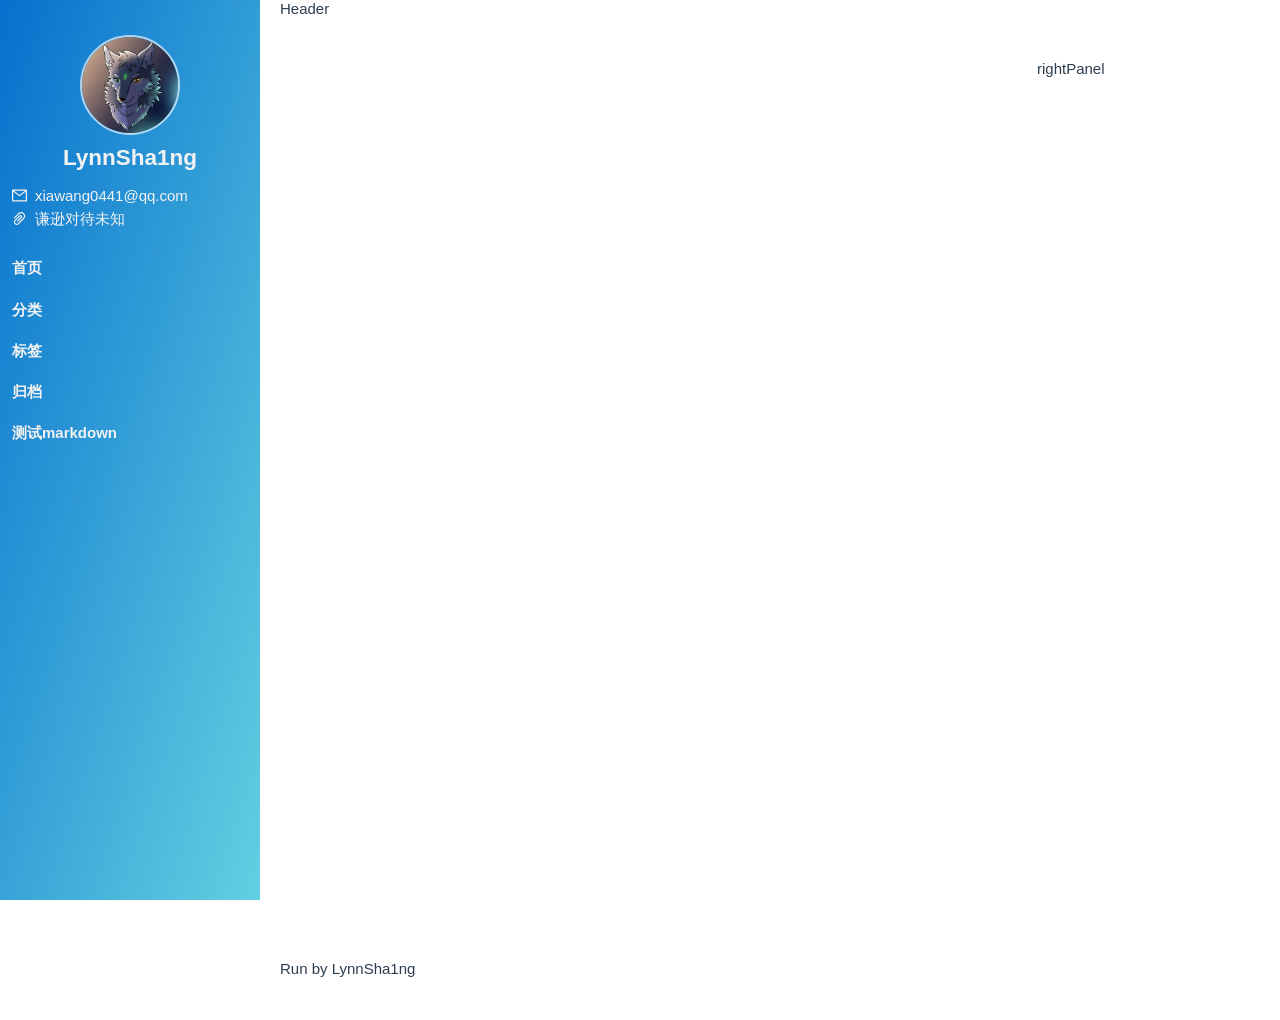
==== index.html @ 18dc0aee "Rewrite 	deleted:    2023/09/16/hello-world/index.html 	deleted:    archives/2023/09/index.html 	del" ====
<!DOCTYPE html>
<html lang="zh-CN">

<head>
  <meta charset="UTF-8">

  <meta http-equiv="X-UA-Compatible" content="IE=edge">
  <meta name="viewport" content="width=device-width,initial-scale=1.0,user-scalable=no" />
  <title>LynnSha1ng的博客</title>
  <link rel="shortcut icon" href="./favicon.ico" type="image/x-icon">
  <script type="module" crossorigin src="/assets/index-d3ff3c69.js"></script>
  <link rel="stylesheet" href="/assets/index-23cd8d72.css">
</head>



<body>
  <div class="loading_container">
    <div class="loading">
      <span class="dot1">.</span>
      <span class="dot2">.</span>
      <span class="dot3">.</span>
    </div>
  </div>
  <div id="app"></div>
</body>



</html>
---- assets/index-23cd8d72.css ----
@charset "UTF-8";:root{font-size:18px;--rt-white: #ffffff;--rt-white-soft: #f8f8f8;--rt-white-mute: #f2f2f2;--rt-black: #181818;--rt-black-soft: #222222;--rt-black-mute: #282828;--rt-indigo: #2c3e50;--rt-divider-light-1: rgba(60, 60, 60, .29);--rt-divider-light-2: rgba(60, 60, 60, .12);--rt-divider-dark-1: rgba(84, 84, 84, .65);--rt-divider-dark-2: rgba(84, 84, 84, .48);--rt-text-light-1: var(--rt-indigo);--rt-text-light-2: rgba(60, 60, 60, .66);--rt-text-dark-1: var(--rt-white);--rt-text-dark-2: rgba(240, 240, 240, .7)}:root{--current-background: var(--rt-white);--current-background-soft: var(--rt-white-soft);--current-background-mute: var(--rt-white-mute);--current-border: var(--rt-divider-light-2);--current-border-hover: var(--rt-divider-light-1);--current-heading: var(--rt-text-light-1);--current-text: var(--rt-text-light-1)}@media (prefers-color-scheme: dark){:root{--current-background: var(--rt-black);--current-background-soft: var(--rt-black-soft);--current-background-mute: var(--rt-black-mute);--current-border: var(--rt-divider-dark-2);--current-border-hover: var(--rt-divider-dark-1);--current-heading: var(--rt-text-dark-1);--current-text: var(--rt-text-dark-2)}}*,*:before,*:after{box-sizing:border-box}img{vertical-align:middle}span,p{font-size:inherit}a{color:inherit;text-decoration:none}span,svg{color:inherit}input,button{border:0;outline:none}body{min-height:100vh;margin:0;color:var(--current-text);background:var(--current-background);transition:color .5s,background-color .5s;font:15px/1.15 Microsoft Yahei,Inter,-apple-system,BlinkMacSystemFont,Segoe UI,Roboto,Oxygen,Ubuntu,Cantarell,Fira Sans,Droid Sans,Helvetica Neue,sans-serif;text-rendering:optimizeLegibility;-webkit-font-smoothing:antialiased}.loading_container{display:flex;flex-direction:row;justify-content:center;align-items:center;position:fixed;z-index:10;top:0;bottom:0;left:0;right:0;background:var(--current-background);transition:all .5s}.loading_container .loading{display:flex;flex-direction:row;justify-content:center;align-items:center;margin-top:-100px;font-size:100px}.loading_container .loading span{-webkit-animation:loading 1s linear infinite -.8s;-moz-animation:loading 1s linear infinite -.8s;animation:loading 1s linear infinite -.8s;color:#2e9dd2}.loading_container .loading span.dot2{-webkit-animation:loading 1s linear infinite -.2s;-moz-animation:loading 1s linear infinite -.2s;animation:loading 1s linear infinite -.2s}.loading_container .loading span.dot3{-webkit-animation:loading 1s linear infinite -.5s;-moz-animation:loading 1s linear infinite -.5s;animation:loading 1s linear infinite -.5s}#app{display:flex}.fade-enter-from{opacity:0}.fade-enter-active{transition:opacity .35s ease}.fade-enter-to{opacity:1}@-webkit-keyframes loading{0%,to{-webkit-transform:scale(1);opacity:1}26%{-webkit-transform:scale(1.1);opacity:.2}76%{-webkit-transform:scale(.9);opacity:.6}}@keyframes loading{0%,to{transform:scale(1);opacity:1}26%{transform:scale(1.1);opacity:.2}76%{transform:scale(.9);opacity:.6}}@keyframes appear{0%{opacity:0}to{opacity:1}}@media (prefers-color-scheme: dark){.markdown-body{color-scheme:dark;--color-prettylights-syntax-comment: #8b949e;--color-prettylights-syntax-constant: #79c0ff;--color-prettylights-syntax-entity: #d2a8ff;--color-prettylights-syntax-storage-modifier-import: #c9d1d9;--color-prettylights-syntax-entity-tag: #7ee787;--color-prettylights-syntax-keyword: #ff7b72;--color-prettylights-syntax-string: #a5d6ff;--color-prettylights-syntax-variable: #ffa657;--color-prettylights-syntax-brackethighlighter-unmatched: #f85149;--color-prettylights-syntax-invalid-illegal-text: #f0f6fc;--color-prettylights-syntax-invalid-illegal-bg: #8e1519;--color-prettylights-syntax-carriage-return-text: #f0f6fc;--color-prettylights-syntax-carriage-return-bg: #b62324;--color-prettylights-syntax-string-regexp: #7ee787;--color-prettylights-syntax-markup-list: #f2cc60;--color-prettylights-syntax-markup-heading: #1f6feb;--color-prettylights-syntax-markup-italic: #c9d1d9;--color-prettylights-syntax-markup-bold: #c9d1d9;--color-prettylights-syntax-markup-deleted-text: #ffdcd7;--color-prettylights-syntax-markup-deleted-bg: #67060c;--color-prettylights-syntax-markup-inserted-text: #aff5b4;--color-prettylights-syntax-markup-inserted-bg: #033a16;--color-prettylights-syntax-markup-changed-text: #ffdfb6;--color-prettylights-syntax-markup-changed-bg: #5a1e02;--color-prettylights-syntax-markup-ignored-text: #c9d1d9;--color-prettylights-syntax-markup-ignored-bg: #1158c7;--color-prettylights-syntax-meta-diff-range: #d2a8ff;--color-prettylights-syntax-brackethighlighter-angle: #8b949e;--color-prettylights-syntax-sublimelinter-gutter-mark: #484f58;--color-prettylights-syntax-constant-other-reference-link: #a5d6ff;--color-fg-default: #c9d1d9;--color-fg-muted: #8b949e;--color-fg-subtle: #6e7681;--color-canvas-default: #0d1117;--color-canvas-subtle: #161b22;--color-border-default: #30363d;--color-border-muted: #21262d;--color-neutral-muted: rgba(110,118,129,.4);--color-accent-fg: #58a6ff;--color-accent-emphasis: #1f6feb;--color-attention-subtle: rgba(187,128,9,.15);--color-danger-fg: #f85149}}@media (prefers-color-scheme: light){.markdown-body{color-scheme:light;--color-prettylights-syntax-comment: #6e7781;--color-prettylights-syntax-constant: #0550ae;--color-prettylights-syntax-entity: #8250df;--color-prettylights-syntax-storage-modifier-import: #24292f;--color-prettylights-syntax-entity-tag: #116329;--color-prettylights-syntax-keyword: #cf222e;--color-prettylights-syntax-string: #0a3069;--color-prettylights-syntax-variable: #953800;--color-prettylights-syntax-brackethighlighter-unmatched: #82071e;--color-prettylights-syntax-invalid-illegal-text: #f6f8fa;--color-prettylights-syntax-invalid-illegal-bg: #82071e;--color-prettylights-syntax-carriage-return-text: #f6f8fa;--color-prettylights-syntax-carriage-return-bg: #cf222e;--color-prettylights-syntax-string-regexp: #116329;--color-prettylights-syntax-markup-list: #3b2300;--color-prettylights-syntax-markup-heading: #0550ae;--color-prettylights-syntax-markup-italic: #24292f;--color-prettylights-syntax-markup-bold: #24292f;--color-prettylights-syntax-markup-deleted-text: #82071e;--color-prettylights-syntax-markup-deleted-bg: #ffebe9;--color-prettylights-syntax-markup-inserted-text: #116329;--color-prettylights-syntax-markup-inserted-bg: #dafbe1;--color-prettylights-syntax-markup-changed-text: #953800;--color-prettylights-syntax-markup-changed-bg: #ffd8b5;--color-prettylights-syntax-markup-ignored-text: #eaeef2;--color-prettylights-syntax-markup-ignored-bg: #0550ae;--color-prettylights-syntax-meta-diff-range: #8250df;--color-prettylights-syntax-brackethighlighter-angle: #57606a;--color-prettylights-syntax-sublimelinter-gutter-mark: #8c959f;--color-prettylights-syntax-constant-other-reference-link: #0a3069;--color-fg-default: #24292f;--color-fg-muted: #57606a;--color-fg-subtle: #6e7781;--color-canvas-default: #ffffff;--color-canvas-subtle: #f6f8fa;--color-border-default: #d0d7de;--color-border-muted: hsla(210,18%,87%,1);--color-neutral-muted: rgba(175,184,193,.2);--color-accent-fg: #0969da;--color-accent-emphasis: #0969da;--color-attention-subtle: #fff8c5;--color-danger-fg: #cf222e}}.markdown-body{-ms-text-size-adjust:100%;-webkit-text-size-adjust:100%;margin:0;color:var(--color-fg-default);background-color:var(--color-canvas-default);font-family:-apple-system,BlinkMacSystemFont,Segoe UI,Noto Sans,Helvetica,Arial,sans-serif,"Apple Color Emoji","Segoe UI Emoji";font-size:16px;line-height:1.5;word-wrap:break-word}.markdown-body .octicon{display:inline-block;fill:currentColor;vertical-align:text-bottom}.markdown-body h1:hover .anchor .octicon-link:before,.markdown-body h2:hover .anchor .octicon-link:before,.markdown-body h3:hover .anchor .octicon-link:before,.markdown-body h4:hover .anchor .octicon-link:before,.markdown-body h5:hover .anchor .octicon-link:before,.markdown-body h6:hover .anchor .octicon-link:before{width:16px;height:16px;content:" ";display:inline-block;background-color:currentColor;-webkit-mask-image:url("data:image/svg+xml,<svg xmlns='http://www.w3.org/2000/svg' viewBox='0 0 16 16' version='1.1' aria-hidden='true'><path fill-rule='evenodd' d='M7.775 3.275a.75.75 0 001.06 1.06l1.25-1.25a2 2 0 112.83 2.83l-2.5 2.5a2 2 0 01-2.83 0 .75.75 0 00-1.06 1.06 3.5 3.5 0 004.95 0l2.5-2.5a3.5 3.5 0 00-4.95-4.95l-1.25 1.25zm-4.69 9.64a2 2 0 010-2.83l2.5-2.5a2 2 0 012.83 0 .75.75 0 001.06-1.06 3.5 3.5 0 00-4.95 0l-2.5 2.5a3.5 3.5 0 004.95 4.95l1.25-1.25a.75.75 0 00-1.06-1.06l-1.25 1.25a2 2 0 01-2.83 0z'></path></svg>");mask-image:url("data:image/svg+xml,<svg xmlns='http://www.w3.org/2000/svg' viewBox='0 0 16 16' version='1.1' aria-hidden='true'><path fill-rule='evenodd' d='M7.775 3.275a.75.75 0 001.06 1.06l1.25-1.25a2 2 0 112.83 2.83l-2.5 2.5a2 2 0 01-2.83 0 .75.75 0 00-1.06 1.06 3.5 3.5 0 004.95 0l2.5-2.5a3.5 3.5 0 00-4.95-4.95l-1.25 1.25zm-4.69 9.64a2 2 0 010-2.83l2.5-2.5a2 2 0 012.83 0 .75.75 0 001.06-1.06 3.5 3.5 0 00-4.95 0l-2.5 2.5a3.5 3.5 0 004.95 4.95l1.25-1.25a.75.75 0 00-1.06-1.06l-1.25 1.25a2 2 0 01-2.83 0z'></path></svg>")}.markdown-body details,.markdown-body figcaption,.markdown-body figure{display:block}.markdown-body summary{display:list-item}.markdown-body [hidden]{display:none!important}.markdown-body a{background-color:transparent;color:var(--color-accent-fg);text-decoration:none}.markdown-body abbr[title]{border-bottom:none;text-decoration:underline dotted}.markdown-body b,.markdown-body strong{font-weight:var(--base-text-weight-semibold, 600)}.markdown-body dfn{font-style:italic}.markdown-body h1{margin:.67em 0;font-weight:var(--base-text-weight-semibold, 600);padding-bottom:.3em;font-size:2em;border-bottom:1px solid var(--color-border-muted)}.markdown-body mark{background-color:var(--color-attention-subtle);color:var(--color-fg-default)}.markdown-body small{font-size:90%}.markdown-body sub,.markdown-body sup{font-size:75%;line-height:0;position:relative;vertical-align:baseline}.markdown-body sub{bottom:-.25em}.markdown-body sup{top:-.5em}.markdown-body img{border-style:none;max-width:100%;box-sizing:content-box;background-color:var(--color-canvas-default)}.markdown-body code,.markdown-body kbd,.markdown-body pre,.markdown-body samp{font-family:monospace;font-size:1em}.markdown-body figure{margin:1em 40px}.markdown-body hr{box-sizing:content-box;overflow:hidden;background:transparent;border-bottom:1px solid var(--color-border-muted);height:.25em;padding:0;margin:24px 0;background-color:var(--color-border-default);border:0}.markdown-body input{font:inherit;margin:0;overflow:visible;font-family:inherit;font-size:inherit;line-height:inherit}.markdown-body [type=button],.markdown-body [type=reset],.markdown-body [type=submit]{-webkit-appearance:button}.markdown-body [type=checkbox],.markdown-body [type=radio]{box-sizing:border-box;padding:0}.markdown-body [type=number]::-webkit-inner-spin-button,.markdown-body [type=number]::-webkit-outer-spin-button{height:auto}.markdown-body [type=search]::-webkit-search-cancel-button,.markdown-body [type=search]::-webkit-search-decoration{-webkit-appearance:none}.markdown-body ::-webkit-input-placeholder{color:inherit;opacity:.54}.markdown-body ::-webkit-file-upload-button{-webkit-appearance:button;font:inherit}.markdown-body a:hover{text-decoration:underline}.markdown-body ::placeholder{color:var(--color-fg-subtle);opacity:1}.markdown-body hr:before{display:table;content:""}.markdown-body hr:after{display:table;clear:both;content:""}.markdown-body table{border-spacing:0;border-collapse:collapse;display:block;width:max-content;max-width:100%;overflow:auto}.markdown-body td,.markdown-body th{padding:0}.markdown-body details summary{cursor:pointer}.markdown-body details:not([open])>*:not(summary){display:none!important}.markdown-body a:focus,.markdown-body [role=button]:focus,.markdown-body input[type=radio]:focus,.markdown-body input[type=checkbox]:focus{outline:2px solid var(--color-accent-fg);outline-offset:-2px;box-shadow:none}.markdown-body a:focus:not(:focus-visible),.markdown-body [role=button]:focus:not(:focus-visible),.markdown-body input[type=radio]:focus:not(:focus-visible),.markdown-body input[type=checkbox]:focus:not(:focus-visible){outline:solid 1px transparent}.markdown-body a:focus-visible,.markdown-body [role=button]:focus-visible,.markdown-body input[type=radio]:focus-visible,.markdown-body input[type=checkbox]:focus-visible{outline:2px solid var(--color-accent-fg);outline-offset:-2px;box-shadow:none}.markdown-body a:not([class]):focus,.markdown-body a:not([class]):focus-visible,.markdown-body input[type=radio]:focus,.markdown-body input[type=radio]:focus-visible,.markdown-body input[type=checkbox]:focus,.markdown-body input[type=checkbox]:focus-visible{outline-offset:0}.markdown-body kbd{display:inline-block;padding:3px 5px;font:11px ui-monospace,SFMono-Regular,SF Mono,Menlo,Consolas,Liberation Mono,monospace;line-height:10px;color:var(--color-fg-default);vertical-align:middle;background-color:var(--color-canvas-subtle);border:solid 1px var(--color-neutral-muted);border-bottom-color:var(--color-neutral-muted);border-radius:6px;box-shadow:inset 0 -1px 0 var(--color-neutral-muted)}.markdown-body h1,.markdown-body h2,.markdown-body h3,.markdown-body h4,.markdown-body h5,.markdown-body h6{margin-top:24px;margin-bottom:16px;font-weight:var(--base-text-weight-semibold, 600);line-height:1.25}.markdown-body h2{font-weight:var(--base-text-weight-semibold, 600);padding-bottom:.3em;font-size:1.5em;border-bottom:1px solid var(--color-border-muted)}.markdown-body h3{font-weight:var(--base-text-weight-semibold, 600);font-size:1.25em}.markdown-body h4{font-weight:var(--base-text-weight-semibold, 600);font-size:1em}.markdown-body h5{font-weight:var(--base-text-weight-semibold, 600);font-size:.875em}.markdown-body h6{font-weight:var(--base-text-weight-semibold, 600);font-size:.85em;color:var(--color-fg-muted)}.markdown-body p{margin-top:0;margin-bottom:10px}.markdown-body blockquote{margin:0;padding:0 1em;color:var(--color-fg-muted);border-left:.25em solid var(--color-border-default)}.markdown-body ul,.markdown-body ol{margin-top:0;margin-bottom:0;padding-left:2em}.markdown-body ol ol,.markdown-body ul ol{list-style-type:lower-roman}.markdown-body ul ul ol,.markdown-body ul ol ol,.markdown-body ol ul ol,.markdown-body ol ol ol{list-style-type:lower-alpha}.markdown-body dd{margin-left:0}.markdown-body tt,.markdown-body code,.markdown-body samp{font-family:ui-monospace,SFMono-Regular,SF Mono,Menlo,Consolas,Liberation Mono,monospace;font-size:12px}.markdown-body pre{margin-top:0;margin-bottom:0;font-family:ui-monospace,SFMono-Regular,SF Mono,Menlo,Consolas,Liberation Mono,monospace;font-size:12px;word-wrap:normal}.markdown-body .octicon{display:inline-block;overflow:visible!important;vertical-align:text-bottom;fill:currentColor}.markdown-body input::-webkit-outer-spin-button,.markdown-body input::-webkit-inner-spin-button{margin:0;-webkit-appearance:none;-moz-appearance:none;appearance:none}.markdown-body:before{display:table;content:""}.markdown-body:after{display:table;clear:both;content:""}.markdown-body>*:first-child{margin-top:0!important}.markdown-body>*:last-child{margin-bottom:0!important}.markdown-body a:not([href]){color:inherit;text-decoration:none}.markdown-body .absent{color:var(--color-danger-fg)}.markdown-body .anchor{float:left;padding-right:4px;margin-left:-20px;line-height:1}.markdown-body .anchor:focus{outline:none}.markdown-body p,.markdown-body blockquote,.markdown-body ul,.markdown-body ol,.markdown-body dl,.markdown-body table,.markdown-body pre,.markdown-body details{margin-top:0;margin-bottom:16px}.markdown-body blockquote>:first-child{margin-top:0}.markdown-body blockquote>:last-child{margin-bottom:0}.markdown-body h1 .octicon-link,.markdown-body h2 .octicon-link,.markdown-body h3 .octicon-link,.markdown-body h4 .octicon-link,.markdown-body h5 .octicon-link,.markdown-body h6 .octicon-link{color:var(--color-fg-default);vertical-align:middle;visibility:hidden}.markdown-body h1:hover .anchor,.markdown-body h2:hover .anchor,.markdown-body h3:hover .anchor,.markdown-body h4:hover .anchor,.markdown-body h5:hover .anchor,.markdown-body h6:hover .anchor{text-decoration:none}.markdown-body h1:hover .anchor .octicon-link,.markdown-body h2:hover .anchor .octicon-link,.markdown-body h3:hover .anchor .octicon-link,.markdown-body h4:hover .anchor .octicon-link,.markdown-body h5:hover .anchor .octicon-link,.markdown-body h6:hover .anchor .octicon-link{visibility:visible}.markdown-body h1 tt,.markdown-body h1 code,.markdown-body h2 tt,.markdown-body h2 code,.markdown-body h3 tt,.markdown-body h3 code,.markdown-body h4 tt,.markdown-body h4 code,.markdown-body h5 tt,.markdown-body h5 code,.markdown-body h6 tt,.markdown-body h6 code{padding:0 .2em;font-size:inherit}.markdown-body summary h1,.markdown-body summary h2,.markdown-body summary h3,.markdown-body summary h4,.markdown-body summary h5,.markdown-body summary h6{display:inline-block}.markdown-body summary h1 .anchor,.markdown-body summary h2 .anchor,.markdown-body summary h3 .anchor,.markdown-body summary h4 .anchor,.markdown-body summary h5 .anchor,.markdown-body summary h6 .anchor{margin-left:-40px}.markdown-body summary h1,.markdown-body summary h2{padding-bottom:0;border-bottom:0}.markdown-body ul.no-list,.markdown-body ol.no-list{padding:0;list-style-type:none}.markdown-body ol[type=a]{list-style-type:lower-alpha}.markdown-body ol[type=A]{list-style-type:upper-alpha}.markdown-body ol[type=i]{list-style-type:lower-roman}.markdown-body ol[type=I]{list-style-type:upper-roman}.markdown-body ol[type="1"]{list-style-type:decimal}.markdown-body div>ol:not([type]){list-style-type:decimal}.markdown-body ul ul,.markdown-body ul ol,.markdown-body ol ol,.markdown-body ol ul{margin-top:0;margin-bottom:0}.markdown-body li>p{margin-top:16px}.markdown-body li+li{margin-top:.25em}.markdown-body dl{padding:0}.markdown-body dl dt{padding:0;margin-top:16px;font-size:1em;font-style:italic;font-weight:var(--base-text-weight-semibold, 600)}.markdown-body dl dd{padding:0 16px;margin-bottom:16px}.markdown-body table th{font-weight:var(--base-text-weight-semibold, 600)}.markdown-body table th,.markdown-body table td{padding:6px 13px;border:1px solid var(--color-border-default)}.markdown-body table tr{background-color:var(--color-canvas-default);border-top:1px solid var(--color-border-muted)}.markdown-body table tr:nth-child(2n){background-color:var(--color-canvas-subtle)}.markdown-body table img{background-color:transparent}.markdown-body img[align=right]{padding-left:20px}.markdown-body img[align=left]{padding-right:20px}.markdown-body .emoji{max-width:none;vertical-align:text-top;background-color:transparent}.markdown-body span.frame{display:block;overflow:hidden}.markdown-body span.frame>span{display:block;float:left;width:auto;padding:7px;margin:13px 0 0;overflow:hidden;border:1px solid var(--color-border-default)}.markdown-body span.frame span img{display:block;float:left}.markdown-body span.frame span span{display:block;padding:5px 0 0;clear:both;color:var(--color-fg-default)}.markdown-body span.align-center{display:block;overflow:hidden;clear:both}.markdown-body span.align-center>span{display:block;margin:13px auto 0;overflow:hidden;text-align:center}.markdown-body span.align-center span img{margin:0 auto;text-align:center}.markdown-body span.align-right{display:block;overflow:hidden;clear:both}.markdown-body span.align-right>span{display:block;margin:13px 0 0;overflow:hidden;text-align:right}.markdown-body span.align-right span img{margin:0;text-align:right}.markdown-body span.float-left{display:block;float:left;margin-right:13px;overflow:hidden}.markdown-body span.float-left span{margin:13px 0 0}.markdown-body span.float-right{display:block;float:right;margin-left:13px;overflow:hidden}.markdown-body span.float-right>span{display:block;margin:13px auto 0;overflow:hidden;text-align:right}.markdown-body code,.markdown-body tt{padding:.2em .4em;margin:0;font-size:85%;white-space:break-spaces;background-color:var(--color-neutral-muted);border-radius:6px}.markdown-body code br,.markdown-body tt br{display:none}.markdown-body del code{text-decoration:inherit}.markdown-body samp{font-size:85%}.markdown-body pre code{font-size:100%}.markdown-body pre>code{padding:0;margin:0;word-break:normal;white-space:pre;background:transparent;border:0}.markdown-body .highlight{margin-bottom:16px}.markdown-body .highlight pre{margin-bottom:0;word-break:normal}.markdown-body .highlight pre,.markdown-body pre{padding:16px;overflow:auto;font-size:85%;line-height:1.45;background-color:var(--color-canvas-subtle);border-radius:6px}.markdown-body pre code,.markdown-body pre tt{display:inline;max-width:auto;padding:0;margin:0;overflow:visible;line-height:inherit;word-wrap:normal;background-color:transparent;border:0}.markdown-body .csv-data td,.markdown-body .csv-data th{padding:5px;overflow:hidden;font-size:12px;line-height:1;text-align:left;white-space:nowrap}.markdown-body .csv-data .blob-num{padding:10px 8px 9px;text-align:right;background:var(--color-canvas-default);border:0}.markdown-body .csv-data tr{border-top:0}.markdown-body .csv-data th{font-weight:var(--base-text-weight-semibold, 600);background:var(--color-canvas-subtle);border-top:0}.markdown-body [data-footnote-ref]:before{content:"["}.markdown-body [data-footnote-ref]:after{content:"]"}.markdown-body .footnotes{font-size:12px;color:var(--color-fg-muted);border-top:1px solid var(--color-border-default)}.markdown-body .footnotes ol{padding-left:16px}.markdown-body .footnotes ol ul{display:inline-block;padding-left:16px;margin-top:16px}.markdown-body .footnotes li{position:relative}.markdown-body .footnotes li:target:before{position:absolute;top:-8px;right:-8px;bottom:-8px;left:-24px;pointer-events:none;content:"";border:2px solid var(--color-accent-emphasis);border-radius:6px}.markdown-body .footnotes li:target{color:var(--color-fg-default)}.markdown-body .footnotes .data-footnote-backref g-emoji{font-family:monospace}.markdown-body .pl-c{color:var(--color-prettylights-syntax-comment)}.markdown-body .pl-c1,.markdown-body .pl-s .pl-v{color:var(--color-prettylights-syntax-constant)}.markdown-body .pl-e,.markdown-body .pl-en{color:var(--color-prettylights-syntax-entity)}.markdown-body .pl-smi,.markdown-body .pl-s .pl-s1{color:var(--color-prettylights-syntax-storage-modifier-import)}.markdown-body .pl-ent{color:var(--color-prettylights-syntax-entity-tag)}.markdown-body .pl-k{color:var(--color-prettylights-syntax-keyword)}.markdown-body .pl-s,.markdown-body .pl-pds,.markdown-body .pl-s .pl-pse .pl-s1,.markdown-body .pl-sr,.markdown-body .pl-sr .pl-cce,.markdown-body .pl-sr .pl-sre,.markdown-body .pl-sr .pl-sra{color:var(--color-prettylights-syntax-string)}.markdown-body .pl-v,.markdown-body .pl-smw{color:var(--color-prettylights-syntax-variable)}.markdown-body .pl-bu{color:var(--color-prettylights-syntax-brackethighlighter-unmatched)}.markdown-body .pl-ii{color:var(--color-prettylights-syntax-invalid-illegal-text);background-color:var(--color-prettylights-syntax-invalid-illegal-bg)}.markdown-body .pl-c2{color:var(--color-prettylights-syntax-carriage-return-text);background-color:var(--color-prettylights-syntax-carriage-return-bg)}.markdown-body .pl-sr .pl-cce{font-weight:700;color:var(--color-prettylights-syntax-string-regexp)}.markdown-body .pl-ml{color:var(--color-prettylights-syntax-markup-list)}.markdown-body .pl-mh,.markdown-body .pl-mh .pl-en,.markdown-body .pl-ms{font-weight:700;color:var(--color-prettylights-syntax-markup-heading)}.markdown-body .pl-mi{font-style:italic;color:var(--color-prettylights-syntax-markup-italic)}.markdown-body .pl-mb{font-weight:700;color:var(--color-prettylights-syntax-markup-bold)}.markdown-body .pl-md{color:var(--color-prettylights-syntax-markup-deleted-text);background-color:var(--color-prettylights-syntax-markup-deleted-bg)}.markdown-body .pl-mi1{color:var(--color-prettylights-syntax-markup-inserted-text);background-color:var(--color-prettylights-syntax-markup-inserted-bg)}.markdown-body .pl-mc{color:var(--color-prettylights-syntax-markup-changed-text);background-color:var(--color-prettylights-syntax-markup-changed-bg)}.markdown-body .pl-mi2{color:var(--color-prettylights-syntax-markup-ignored-text);background-color:var(--color-prettylights-syntax-markup-ignored-bg)}.markdown-body .pl-mdr{font-weight:700;color:var(--color-prettylights-syntax-meta-diff-range)}.markdown-body .pl-ba{color:var(--color-prettylights-syntax-brackethighlighter-angle)}.markdown-body .pl-sg{color:var(--color-prettylights-syntax-sublimelinter-gutter-mark)}.markdown-body .pl-corl{text-decoration:underline;color:var(--color-prettylights-syntax-constant-other-reference-link)}.markdown-body g-emoji{display:inline-block;min-width:1ch;font-family:"Apple Color Emoji","Segoe UI Emoji",Segoe UI Symbol;font-size:1em;font-style:normal!important;font-weight:var(--base-text-weight-normal, 400);line-height:1;vertical-align:-.075em}.markdown-body g-emoji img{width:1em;height:1em}.markdown-body .task-list-item{list-style-type:none}.markdown-body .task-list-item label{font-weight:var(--base-text-weight-normal, 400)}.markdown-body .task-list-item.enabled label{cursor:pointer}.markdown-body .task-list-item+.task-list-item{margin-top:4px}.markdown-body .task-list-item .handle{display:none}.markdown-body .task-list-item-checkbox{margin:0 .2em .25em -1.4em;vertical-align:middle}.markdown-body .contains-task-list:dir(rtl) .task-list-item-checkbox{margin:0 -1.6em .25em .2em}.markdown-body .contains-task-list{position:relative}.markdown-body .contains-task-list:hover .task-list-item-convert-container,.markdown-body .contains-task-list:focus-within .task-list-item-convert-container{display:block;width:auto;height:24px;overflow:visible;clip:auto}.markdown-body ::-webkit-calendar-picker-indicator{filter:invert(50%)}pre code.hljs{display:block;overflow-x:auto;padding:1em}code.hljs{padding:3px 5px}.hljs{background:#1e1e1e;color:#dcdcdc}.hljs-keyword,.hljs-literal,.hljs-name,.hljs-symbol{color:#569cd6}.hljs-link{color:#569cd6;text-decoration:underline}.hljs-built_in,.hljs-type{color:#4ec9b0}.hljs-class,.hljs-number{color:#b8d7a3}.hljs-meta .hljs-string,.hljs-string{color:#d69d85}.hljs-regexp,.hljs-template-tag{color:#9a5334}.hljs-formula,.hljs-function,.hljs-params,.hljs-subst,.hljs-title{color:#dcdcdc}.hljs-comment,.hljs-quote{color:#57a64a;font-style:italic}.hljs-doctag{color:#608b4e}.hljs-meta,.hljs-meta .hljs-keyword,.hljs-tag{color:#9b9b9b}.hljs-template-variable,.hljs-variable{color:#bd63c5}.hljs-attr,.hljs-attribute{color:#9cdcfe}.hljs-section{color:gold}.hljs-emphasis{font-style:italic}.hljs-strong{font-weight:700}.hljs-bullet,.hljs-selector-attr,.hljs-selector-class,.hljs-selector-id,.hljs-selector-pseudo,.hljs-selector-tag{color:#d7ba7d}.hljs-addition{background-color:#144212;display:inline-block;width:100%}.hljs-deletion{background-color:#600;display:inline-block;width:100%}:root{--el-color-white:#ffffff;--el-color-black:#000000;--el-color-primary-rgb:64,158,255;--el-color-success-rgb:103,194,58;--el-color-warning-rgb:230,162,60;--el-color-danger-rgb:245,108,108;--el-color-error-rgb:245,108,108;--el-color-info-rgb:144,147,153;--el-font-size-extra-large:20px;--el-font-size-large:18px;--el-font-size-medium:16px;--el-font-size-base:14px;--el-font-size-small:13px;--el-font-size-extra-small:12px;--el-font-family:"Helvetica Neue",Helvetica,"PingFang SC","Hiragino Sans GB","Microsoft YaHei","微软雅黑",Arial,sans-serif;--el-font-weight-primary:500;--el-font-line-height-primary:24px;--el-index-normal:1;--el-index-top:1000;--el-index-popper:2000;--el-border-radius-base:4px;--el-border-radius-small:2px;--el-border-radius-round:20px;--el-border-radius-circle:100%;--el-transition-duration:.3s;--el-transition-duration-fast:.2s;--el-transition-function-ease-in-out-bezier:cubic-bezier(.645, .045, .355, 1);--el-transition-function-fast-bezier:cubic-bezier(.23, 1, .32, 1);--el-transition-all:all var(--el-transition-duration) var(--el-transition-function-ease-in-out-bezier);--el-transition-fade:opacity var(--el-transition-duration) var(--el-transition-function-fast-bezier);--el-transition-md-fade:transform var(--el-transition-duration) var(--el-transition-function-fast-bezier),opacity var(--el-transition-duration) var(--el-transition-function-fast-bezier);--el-transition-fade-linear:opacity var(--el-transition-duration-fast) linear;--el-transition-border:border-color var(--el-transition-duration-fast) var(--el-transition-function-ease-in-out-bezier);--el-transition-box-shadow:box-shadow var(--el-transition-duration-fast) var(--el-transition-function-ease-in-out-bezier);--el-transition-color:color var(--el-transition-duration-fast) var(--el-transition-function-ease-in-out-bezier);--el-component-size-large:40px;--el-component-size:32px;--el-component-size-small:24px}:root{color-scheme:light;--el-color-white:#ffffff;--el-color-black:#000000;--el-color-primary:#409eff;--el-color-primary-light-3:#79bbff;--el-color-primary-light-5:#a0cfff;--el-color-primary-light-7:#c6e2ff;--el-color-primary-light-8:#d9ecff;--el-color-primary-light-9:#ecf5ff;--el-color-primary-dark-2:#337ecc;--el-color-success:#67c23a;--el-color-success-light-3:#95d475;--el-color-success-light-5:#b3e19d;--el-color-success-light-7:#d1edc4;--el-color-success-light-8:#e1f3d8;--el-color-success-light-9:#f0f9eb;--el-color-success-dark-2:#529b2e;--el-color-warning:#e6a23c;--el-color-warning-light-3:#eebe77;--el-color-warning-light-5:#f3d19e;--el-color-warning-light-7:#f8e3c5;--el-color-warning-light-8:#faecd8;--el-color-warning-light-9:#fdf6ec;--el-color-warning-dark-2:#b88230;--el-color-danger:#f56c6c;--el-color-danger-light-3:#f89898;--el-color-danger-light-5:#fab6b6;--el-color-danger-light-7:#fcd3d3;--el-color-danger-light-8:#fde2e2;--el-color-danger-light-9:#fef0f0;--el-color-danger-dark-2:#c45656;--el-color-error:#f56c6c;--el-color-error-light-3:#f89898;--el-color-error-light-5:#fab6b6;--el-color-error-light-7:#fcd3d3;--el-color-error-light-8:#fde2e2;--el-color-error-light-9:#fef0f0;--el-color-error-dark-2:#c45656;--el-color-info:#909399;--el-color-info-light-3:#b1b3b8;--el-color-info-light-5:#c8c9cc;--el-color-info-light-7:#dedfe0;--el-color-info-light-8:#e9e9eb;--el-color-info-light-9:#f4f4f5;--el-color-info-dark-2:#73767a;--el-bg-color:#ffffff;--el-bg-color-page:#f2f3f5;--el-bg-color-overlay:#ffffff;--el-text-color-primary:#303133;--el-text-color-regular:#606266;--el-text-color-secondary:#909399;--el-text-color-placeholder:#a8abb2;--el-text-color-disabled:#c0c4cc;--el-border-color:#dcdfe6;--el-border-color-light:#e4e7ed;--el-border-color-lighter:#ebeef5;--el-border-color-extra-light:#f2f6fc;--el-border-color-dark:#d4d7de;--el-border-color-darker:#cdd0d6;--el-fill-color:#f0f2f5;--el-fill-color-light:#f5f7fa;--el-fill-color-lighter:#fafafa;--el-fill-color-extra-light:#fafcff;--el-fill-color-dark:#ebedf0;--el-fill-color-darker:#e6e8eb;--el-fill-color-blank:#ffffff;--el-box-shadow:0px 12px 32px 4px rgba(0, 0, 0, .04),0px 8px 20px rgba(0, 0, 0, .08);--el-box-shadow-light:0px 0px 12px rgba(0, 0, 0, .12);--el-box-shadow-lighter:0px 0px 6px rgba(0, 0, 0, .12);--el-box-shadow-dark:0px 16px 48px 16px rgba(0, 0, 0, .08),0px 12px 32px rgba(0, 0, 0, .12),0px 8px 16px -8px rgba(0, 0, 0, .16);--el-disabled-bg-color:var(--el-fill-color-light);--el-disabled-text-color:var(--el-text-color-placeholder);--el-disabled-border-color:var(--el-border-color-light);--el-overlay-color:rgba(0, 0, 0, .8);--el-overlay-color-light:rgba(0, 0, 0, .7);--el-overlay-color-lighter:rgba(0, 0, 0, .5);--el-mask-color:rgba(255, 255, 255, .9);--el-mask-color-extra-light:rgba(255, 255, 255, .3);--el-border-width:1px;--el-border-style:solid;--el-border-color-hover:var(--el-text-color-disabled);--el-border:var(--el-border-width) var(--el-border-style) var(--el-border-color);--el-svg-monochrome-grey:var(--el-border-color)}.fade-in-linear-enter-active,.fade-in-linear-leave-active{transition:var(--el-transition-fade-linear)}.fade-in-linear-enter-from,.fade-in-linear-leave-to{opacity:0}.el-fade-in-linear-enter-active,.el-fade-in-linear-leave-active{transition:var(--el-transition-fade-linear)}.el-fade-in-linear-enter-from,.el-fade-in-linear-leave-to{opacity:0}.el-fade-in-enter-active,.el-fade-in-leave-active{transition:all var(--el-transition-duration) cubic-bezier(.55,0,.1,1)}.el-fade-in-enter-from,.el-fade-in-leave-active{opacity:0}.el-zoom-in-center-enter-active,.el-zoom-in-center-leave-active{transition:all var(--el-transition-duration) cubic-bezier(.55,0,.1,1)}.el-zoom-in-center-enter-from,.el-zoom-in-center-leave-active{opacity:0;transform:scaleX(0)}.el-zoom-in-top-enter-active,.el-zoom-in-top-leave-active{opacity:1;transform:scaleY(1);transition:var(--el-transition-md-fade);transform-origin:center top}.el-zoom-in-top-enter-active[data-popper-placement^=top],.el-zoom-in-top-leave-active[data-popper-placement^=top]{transform-origin:center bottom}.el-zoom-in-top-enter-from,.el-zoom-in-top-leave-active{opacity:0;transform:scaleY(0)}.el-zoom-in-bottom-enter-active,.el-zoom-in-bottom-leave-active{opacity:1;transform:scaleY(1);transition:var(--el-transition-md-fade);transform-origin:center bottom}.el-zoom-in-bottom-enter-from,.el-zoom-in-bottom-leave-active{opacity:0;transform:scaleY(0)}.el-zoom-in-left-enter-active,.el-zoom-in-left-leave-active{opacity:1;transform:scale(1);transition:var(--el-transition-md-fade);transform-origin:top left}.el-zoom-in-left-enter-from,.el-zoom-in-left-leave-active{opacity:0;transform:scale(.45)}.collapse-transition{transition:var(--el-transition-duration) height ease-in-out,var(--el-transition-duration) padding-top ease-in-out,var(--el-transition-duration) padding-bottom ease-in-out}.el-collapse-transition-enter-active,.el-collapse-transition-leave-active{transition:var(--el-transition-duration) max-height ease-in-out,var(--el-transition-duration) padding-top ease-in-out,var(--el-transition-duration) padding-bottom ease-in-out}.horizontal-collapse-transition{transition:var(--el-transition-duration) width ease-in-out,var(--el-transition-duration) padding-left ease-in-out,var(--el-transition-duration) padding-right ease-in-out}.el-list-enter-active,.el-list-leave-active{transition:all 1s}.el-list-enter-from,.el-list-leave-to{opacity:0;transform:translateY(-30px)}.el-list-leave-active{position:absolute!important}.el-opacity-transition{transition:opacity var(--el-transition-duration) cubic-bezier(.55,0,.1,1)}.el-icon-loading{-webkit-animation:rotating 2s linear infinite;animation:rotating 2s linear infinite}.el-icon--right{margin-left:5px}.el-icon--left{margin-right:5px}@-webkit-keyframes rotating{0%{transform:rotate(0)}to{transform:rotate(360deg)}}@keyframes rotating{0%{transform:rotate(0)}to{transform:rotate(360deg)}}.el-icon{--color:inherit;height:1em;width:1em;line-height:1em;display:inline-flex;justify-content:center;align-items:center;position:relative;fill:currentColor;color:var(--color);font-size:inherit}.el-icon.is-loading{-webkit-animation:rotating 2s linear infinite;animation:rotating 2s linear infinite}.el-icon svg{height:1em;width:1em}.el-container{display:flex;flex-direction:row;flex:1;flex-basis:auto;box-sizing:border-box;min-width:0}.el-container.is-vertical{flex-direction:column}.el-aside{overflow:auto;box-sizing:border-box;flex-shrink:0;width:var(--el-aside-width,300px)}.el-footer{--el-footer-padding:0 20px;--el-footer-height:60px;padding:var(--el-footer-padding);box-sizing:border-box;flex-shrink:0;height:var(--el-footer-height)}.el-header{--el-header-padding:0 20px;--el-header-height:60px;padding:var(--el-header-padding);box-sizing:border-box;flex-shrink:0;height:var(--el-header-height)}.el-main{--el-main-padding:20px;display:block;flex:1;flex-basis:auto;overflow:auto;box-sizing:border-box;padding:var(--el-main-padding)}.el-row{display:flex;flex-wrap:wrap;position:relative;box-sizing:border-box}.el-row.is-justify-center{justify-content:center}.el-row.is-justify-end{justify-content:flex-end}.el-row.is-justify-space-between{justify-content:space-between}.el-row.is-justify-space-around{justify-content:space-around}.el-row.is-justify-space-evenly{justify-content:space-evenly}.el-row.is-align-top{align-items:flex-start}.el-row.is-align-middle{align-items:center}.el-row.is-align-bottom{align-items:flex-end}[class*=el-col-]{box-sizing:border-box}[class*=el-col-].is-guttered{display:block;min-height:1px}.el-col-0,.el-col-0.is-guttered{display:none}.el-col-0{max-width:0%;flex:0 0 0%}.el-col-offset-0{margin-left:0}.el-col-pull-0{position:relative;right:0}.el-col-push-0{position:relative;left:0}.el-col-1{max-width:4.1666666667%;flex:0 0 4.1666666667%}.el-col-offset-1{margin-left:4.1666666667%}.el-col-pull-1{position:relative;right:4.1666666667%}.el-col-push-1{position:relative;left:4.1666666667%}.el-col-2{max-width:8.3333333333%;flex:0 0 8.3333333333%}.el-col-offset-2{margin-left:8.3333333333%}.el-col-pull-2{position:relative;right:8.3333333333%}.el-col-push-2{position:relative;left:8.3333333333%}.el-col-3{max-width:12.5%;flex:0 0 12.5%}.el-col-offset-3{margin-left:12.5%}.el-col-pull-3{position:relative;right:12.5%}.el-col-push-3{position:relative;left:12.5%}.el-col-4{max-width:16.6666666667%;flex:0 0 16.6666666667%}.el-col-offset-4{margin-left:16.6666666667%}.el-col-pull-4{position:relative;right:16.6666666667%}.el-col-push-4{position:relative;left:16.6666666667%}.el-col-5{max-width:20.8333333333%;flex:0 0 20.8333333333%}.el-col-offset-5{margin-left:20.8333333333%}.el-col-pull-5{position:relative;right:20.8333333333%}.el-col-push-5{position:relative;left:20.8333333333%}.el-col-6{max-width:25%;flex:0 0 25%}.el-col-offset-6{margin-left:25%}.el-col-pull-6{position:relative;right:25%}.el-col-push-6{position:relative;left:25%}.el-col-7{max-width:29.1666666667%;flex:0 0 29.1666666667%}.el-col-offset-7{margin-left:29.1666666667%}.el-col-pull-7{position:relative;right:29.1666666667%}.el-col-push-7{position:relative;left:29.1666666667%}.el-col-8{max-width:33.3333333333%;flex:0 0 33.3333333333%}.el-col-offset-8{margin-left:33.3333333333%}.el-col-pull-8{position:relative;right:33.3333333333%}.el-col-push-8{position:relative;left:33.3333333333%}.el-col-9{max-width:37.5%;flex:0 0 37.5%}.el-col-offset-9{margin-left:37.5%}.el-col-pull-9{position:relative;right:37.5%}.el-col-push-9{position:relative;left:37.5%}.el-col-10{max-width:41.6666666667%;flex:0 0 41.6666666667%}.el-col-offset-10{margin-left:41.6666666667%}.el-col-pull-10{position:relative;right:41.6666666667%}.el-col-push-10{position:relative;left:41.6666666667%}.el-col-11{max-width:45.8333333333%;flex:0 0 45.8333333333%}.el-col-offset-11{margin-left:45.8333333333%}.el-col-pull-11{position:relative;right:45.8333333333%}.el-col-push-11{position:relative;left:45.8333333333%}.el-col-12{max-width:50%;flex:0 0 50%}.el-col-offset-12{margin-left:50%}.el-col-pull-12{position:relative;right:50%}.el-col-push-12{position:relative;left:50%}.el-col-13{max-width:54.1666666667%;flex:0 0 54.1666666667%}.el-col-offset-13{margin-left:54.1666666667%}.el-col-pull-13{position:relative;right:54.1666666667%}.el-col-push-13{position:relative;left:54.1666666667%}.el-col-14{max-width:58.3333333333%;flex:0 0 58.3333333333%}.el-col-offset-14{margin-left:58.3333333333%}.el-col-pull-14{position:relative;right:58.3333333333%}.el-col-push-14{position:relative;left:58.3333333333%}.el-col-15{max-width:62.5%;flex:0 0 62.5%}.el-col-offset-15{margin-left:62.5%}.el-col-pull-15{position:relative;right:62.5%}.el-col-push-15{position:relative;left:62.5%}.el-col-16{max-width:66.6666666667%;flex:0 0 66.6666666667%}.el-col-offset-16{margin-left:66.6666666667%}.el-col-pull-16{position:relative;right:66.6666666667%}.el-col-push-16{position:relative;left:66.6666666667%}.el-col-17{max-width:70.8333333333%;flex:0 0 70.8333333333%}.el-col-offset-17{margin-left:70.8333333333%}.el-col-pull-17{position:relative;right:70.8333333333%}.el-col-push-17{position:relative;left:70.8333333333%}.el-col-18{max-width:75%;flex:0 0 75%}.el-col-offset-18{margin-left:75%}.el-col-pull-18{position:relative;right:75%}.el-col-push-18{position:relative;left:75%}.el-col-19{max-width:79.1666666667%;flex:0 0 79.1666666667%}.el-col-offset-19{margin-left:79.1666666667%}.el-col-pull-19{position:relative;right:79.1666666667%}.el-col-push-19{position:relative;left:79.1666666667%}.el-col-20{max-width:83.3333333333%;flex:0 0 83.3333333333%}.el-col-offset-20{margin-left:83.3333333333%}.el-col-pull-20{position:relative;right:83.3333333333%}.el-col-push-20{position:relative;left:83.3333333333%}.el-col-21{max-width:87.5%;flex:0 0 87.5%}.el-col-offset-21{margin-left:87.5%}.el-col-pull-21{position:relative;right:87.5%}.el-col-push-21{position:relative;left:87.5%}.el-col-22{max-width:91.6666666667%;flex:0 0 91.6666666667%}.el-col-offset-22{margin-left:91.6666666667%}.el-col-pull-22{position:relative;right:91.6666666667%}.el-col-push-22{position:relative;left:91.6666666667%}.el-col-23{max-width:95.8333333333%;flex:0 0 95.8333333333%}.el-col-offset-23{margin-left:95.8333333333%}.el-col-pull-23{position:relative;right:95.8333333333%}.el-col-push-23{position:relative;left:95.8333333333%}.el-col-24{max-width:100%;flex:0 0 100%}.el-col-offset-24{margin-left:100%}.el-col-pull-24{position:relative;right:100%}.el-col-push-24{position:relative;left:100%}@media only screen and (max-width:768px){.el-col-xs-0,.el-col-xs-0.is-guttered{display:none}.el-col-xs-0{max-width:0%;flex:0 0 0%}.el-col-xs-offset-0{margin-left:0}.el-col-xs-pull-0{position:relative;right:0}.el-col-xs-push-0{position:relative;left:0}.el-col-xs-1{display:block;max-width:4.1666666667%;flex:0 0 4.1666666667%}.el-col-xs-offset-1{margin-left:4.1666666667%}.el-col-xs-pull-1{position:relative;right:4.1666666667%}.el-col-xs-push-1{position:relative;left:4.1666666667%}.el-col-xs-2{display:block;max-width:8.3333333333%;flex:0 0 8.3333333333%}.el-col-xs-offset-2{margin-left:8.3333333333%}.el-col-xs-pull-2{position:relative;right:8.3333333333%}.el-col-xs-push-2{position:relative;left:8.3333333333%}.el-col-xs-3{display:block;max-width:12.5%;flex:0 0 12.5%}.el-col-xs-offset-3{margin-left:12.5%}.el-col-xs-pull-3{position:relative;right:12.5%}.el-col-xs-push-3{position:relative;left:12.5%}.el-col-xs-4{display:block;max-width:16.6666666667%;flex:0 0 16.6666666667%}.el-col-xs-offset-4{margin-left:16.6666666667%}.el-col-xs-pull-4{position:relative;right:16.6666666667%}.el-col-xs-push-4{position:relative;left:16.6666666667%}.el-col-xs-5{display:block;max-width:20.8333333333%;flex:0 0 20.8333333333%}.el-col-xs-offset-5{margin-left:20.8333333333%}.el-col-xs-pull-5{position:relative;right:20.8333333333%}.el-col-xs-push-5{position:relative;left:20.8333333333%}.el-col-xs-6{display:block;max-width:25%;flex:0 0 25%}.el-col-xs-offset-6{margin-left:25%}.el-col-xs-pull-6{position:relative;right:25%}.el-col-xs-push-6{position:relative;left:25%}.el-col-xs-7{display:block;max-width:29.1666666667%;flex:0 0 29.1666666667%}.el-col-xs-offset-7{margin-left:29.1666666667%}.el-col-xs-pull-7{position:relative;right:29.1666666667%}.el-col-xs-push-7{position:relative;left:29.1666666667%}.el-col-xs-8{display:block;max-width:33.3333333333%;flex:0 0 33.3333333333%}.el-col-xs-offset-8{margin-left:33.3333333333%}.el-col-xs-pull-8{position:relative;right:33.3333333333%}.el-col-xs-push-8{position:relative;left:33.3333333333%}.el-col-xs-9{display:block;max-width:37.5%;flex:0 0 37.5%}.el-col-xs-offset-9{margin-left:37.5%}.el-col-xs-pull-9{position:relative;right:37.5%}.el-col-xs-push-9{position:relative;left:37.5%}.el-col-xs-10{display:block;max-width:41.6666666667%;flex:0 0 41.6666666667%}.el-col-xs-offset-10{margin-left:41.6666666667%}.el-col-xs-pull-10{position:relative;right:41.6666666667%}.el-col-xs-push-10{position:relative;left:41.6666666667%}.el-col-xs-11{display:block;max-width:45.8333333333%;flex:0 0 45.8333333333%}.el-col-xs-offset-11{margin-left:45.8333333333%}.el-col-xs-pull-11{position:relative;right:45.8333333333%}.el-col-xs-push-11{position:relative;left:45.8333333333%}.el-col-xs-12{display:block;max-width:50%;flex:0 0 50%}.el-col-xs-offset-12{margin-left:50%}.el-col-xs-pull-12{position:relative;right:50%}.el-col-xs-push-12{position:relative;left:50%}.el-col-xs-13{display:block;max-width:54.1666666667%;flex:0 0 54.1666666667%}.el-col-xs-offset-13{margin-left:54.1666666667%}.el-col-xs-pull-13{position:relative;right:54.1666666667%}.el-col-xs-push-13{position:relative;left:54.1666666667%}.el-col-xs-14{display:block;max-width:58.3333333333%;flex:0 0 58.3333333333%}.el-col-xs-offset-14{margin-left:58.3333333333%}.el-col-xs-pull-14{position:relative;right:58.3333333333%}.el-col-xs-push-14{position:relative;left:58.3333333333%}.el-col-xs-15{display:block;max-width:62.5%;flex:0 0 62.5%}.el-col-xs-offset-15{margin-left:62.5%}.el-col-xs-pull-15{position:relative;right:62.5%}.el-col-xs-push-15{position:relative;left:62.5%}.el-col-xs-16{display:block;max-width:66.6666666667%;flex:0 0 66.6666666667%}.el-col-xs-offset-16{margin-left:66.6666666667%}.el-col-xs-pull-16{position:relative;right:66.6666666667%}.el-col-xs-push-16{position:relative;left:66.6666666667%}.el-col-xs-17{display:block;max-width:70.8333333333%;flex:0 0 70.8333333333%}.el-col-xs-offset-17{margin-left:70.8333333333%}.el-col-xs-pull-17{position:relative;right:70.8333333333%}.el-col-xs-push-17{position:relative;left:70.8333333333%}.el-col-xs-18{display:block;max-width:75%;flex:0 0 75%}.el-col-xs-offset-18{margin-left:75%}.el-col-xs-pull-18{position:relative;right:75%}.el-col-xs-push-18{position:relative;left:75%}.el-col-xs-19{display:block;max-width:79.1666666667%;flex:0 0 79.1666666667%}.el-col-xs-offset-19{margin-left:79.1666666667%}.el-col-xs-pull-19{position:relative;right:79.1666666667%}.el-col-xs-push-19{position:relative;left:79.1666666667%}.el-col-xs-20{display:block;max-width:83.3333333333%;flex:0 0 83.3333333333%}.el-col-xs-offset-20{margin-left:83.3333333333%}.el-col-xs-pull-20{position:relative;right:83.3333333333%}.el-col-xs-push-20{position:relative;left:83.3333333333%}.el-col-xs-21{display:block;max-width:87.5%;flex:0 0 87.5%}.el-col-xs-offset-21{margin-left:87.5%}.el-col-xs-pull-21{position:relative;right:87.5%}.el-col-xs-push-21{position:relative;left:87.5%}.el-col-xs-22{display:block;max-width:91.6666666667%;flex:0 0 91.6666666667%}.el-col-xs-offset-22{margin-left:91.6666666667%}.el-col-xs-pull-22{position:relative;right:91.6666666667%}.el-col-xs-push-22{position:relative;left:91.6666666667%}.el-col-xs-23{display:block;max-width:95.8333333333%;flex:0 0 95.8333333333%}.el-col-xs-offset-23{margin-left:95.8333333333%}.el-col-xs-pull-23{position:relative;right:95.8333333333%}.el-col-xs-push-23{position:relative;left:95.8333333333%}.el-col-xs-24{display:block;max-width:100%;flex:0 0 100%}.el-col-xs-offset-24{margin-left:100%}.el-col-xs-pull-24{position:relative;right:100%}.el-col-xs-push-24{position:relative;left:100%}}@media only screen and (min-width:768px){.el-col-sm-0,.el-col-sm-0.is-guttered{display:none}.el-col-sm-0{max-width:0%;flex:0 0 0%}.el-col-sm-offset-0{margin-left:0}.el-col-sm-pull-0{position:relative;right:0}.el-col-sm-push-0{position:relative;left:0}.el-col-sm-1{display:block;max-width:4.1666666667%;flex:0 0 4.1666666667%}.el-col-sm-offset-1{margin-left:4.1666666667%}.el-col-sm-pull-1{position:relative;right:4.1666666667%}.el-col-sm-push-1{position:relative;left:4.1666666667%}.el-col-sm-2{display:block;max-width:8.3333333333%;flex:0 0 8.3333333333%}.el-col-sm-offset-2{margin-left:8.3333333333%}.el-col-sm-pull-2{position:relative;right:8.3333333333%}.el-col-sm-push-2{position:relative;left:8.3333333333%}.el-col-sm-3{display:block;max-width:12.5%;flex:0 0 12.5%}.el-col-sm-offset-3{margin-left:12.5%}.el-col-sm-pull-3{position:relative;right:12.5%}.el-col-sm-push-3{position:relative;left:12.5%}.el-col-sm-4{display:block;max-width:16.6666666667%;flex:0 0 16.6666666667%}.el-col-sm-offset-4{margin-left:16.6666666667%}.el-col-sm-pull-4{position:relative;right:16.6666666667%}.el-col-sm-push-4{position:relative;left:16.6666666667%}.el-col-sm-5{display:block;max-width:20.8333333333%;flex:0 0 20.8333333333%}.el-col-sm-offset-5{margin-left:20.8333333333%}.el-col-sm-pull-5{position:relative;right:20.8333333333%}.el-col-sm-push-5{position:relative;left:20.8333333333%}.el-col-sm-6{display:block;max-width:25%;flex:0 0 25%}.el-col-sm-offset-6{margin-left:25%}.el-col-sm-pull-6{position:relative;right:25%}.el-col-sm-push-6{position:relative;left:25%}.el-col-sm-7{display:block;max-width:29.1666666667%;flex:0 0 29.1666666667%}.el-col-sm-offset-7{margin-left:29.1666666667%}.el-col-sm-pull-7{position:relative;right:29.1666666667%}.el-col-sm-push-7{position:relative;left:29.1666666667%}.el-col-sm-8{display:block;max-width:33.3333333333%;flex:0 0 33.3333333333%}.el-col-sm-offset-8{margin-left:33.3333333333%}.el-col-sm-pull-8{position:relative;right:33.3333333333%}.el-col-sm-push-8{position:relative;left:33.3333333333%}.el-col-sm-9{display:block;max-width:37.5%;flex:0 0 37.5%}.el-col-sm-offset-9{margin-left:37.5%}.el-col-sm-pull-9{position:relative;right:37.5%}.el-col-sm-push-9{position:relative;left:37.5%}.el-col-sm-10{display:block;max-width:41.6666666667%;flex:0 0 41.6666666667%}.el-col-sm-offset-10{margin-left:41.6666666667%}.el-col-sm-pull-10{position:relative;right:41.6666666667%}.el-col-sm-push-10{position:relative;left:41.6666666667%}.el-col-sm-11{display:block;max-width:45.8333333333%;flex:0 0 45.8333333333%}.el-col-sm-offset-11{margin-left:45.8333333333%}.el-col-sm-pull-11{position:relative;right:45.8333333333%}.el-col-sm-push-11{position:relative;left:45.8333333333%}.el-col-sm-12{display:block;max-width:50%;flex:0 0 50%}.el-col-sm-offset-12{margin-left:50%}.el-col-sm-pull-12{position:relative;right:50%}.el-col-sm-push-12{position:relative;left:50%}.el-col-sm-13{display:block;max-width:54.1666666667%;flex:0 0 54.1666666667%}.el-col-sm-offset-13{margin-left:54.1666666667%}.el-col-sm-pull-13{position:relative;right:54.1666666667%}.el-col-sm-push-13{position:relative;left:54.1666666667%}.el-col-sm-14{display:block;max-width:58.3333333333%;flex:0 0 58.3333333333%}.el-col-sm-offset-14{margin-left:58.3333333333%}.el-col-sm-pull-14{position:relative;right:58.3333333333%}.el-col-sm-push-14{position:relative;left:58.3333333333%}.el-col-sm-15{display:block;max-width:62.5%;flex:0 0 62.5%}.el-col-sm-offset-15{margin-left:62.5%}.el-col-sm-pull-15{position:relative;right:62.5%}.el-col-sm-push-15{position:relative;left:62.5%}.el-col-sm-16{display:block;max-width:66.6666666667%;flex:0 0 66.6666666667%}.el-col-sm-offset-16{margin-left:66.6666666667%}.el-col-sm-pull-16{position:relative;right:66.6666666667%}.el-col-sm-push-16{position:relative;left:66.6666666667%}.el-col-sm-17{display:block;max-width:70.8333333333%;flex:0 0 70.8333333333%}.el-col-sm-offset-17{margin-left:70.8333333333%}.el-col-sm-pull-17{position:relative;right:70.8333333333%}.el-col-sm-push-17{position:relative;left:70.8333333333%}.el-col-sm-18{display:block;max-width:75%;flex:0 0 75%}.el-col-sm-offset-18{margin-left:75%}.el-col-sm-pull-18{position:relative;right:75%}.el-col-sm-push-18{position:relative;left:75%}.el-col-sm-19{display:block;max-width:79.1666666667%;flex:0 0 79.1666666667%}.el-col-sm-offset-19{margin-left:79.1666666667%}.el-col-sm-pull-19{position:relative;right:79.1666666667%}.el-col-sm-push-19{position:relative;left:79.1666666667%}.el-col-sm-20{display:block;max-width:83.3333333333%;flex:0 0 83.3333333333%}.el-col-sm-offset-20{margin-left:83.3333333333%}.el-col-sm-pull-20{position:relative;right:83.3333333333%}.el-col-sm-push-20{position:relative;left:83.3333333333%}.el-col-sm-21{display:block;max-width:87.5%;flex:0 0 87.5%}.el-col-sm-offset-21{margin-left:87.5%}.el-col-sm-pull-21{position:relative;right:87.5%}.el-col-sm-push-21{position:relative;left:87.5%}.el-col-sm-22{display:block;max-width:91.6666666667%;flex:0 0 91.6666666667%}.el-col-sm-offset-22{margin-left:91.6666666667%}.el-col-sm-pull-22{position:relative;right:91.6666666667%}.el-col-sm-push-22{position:relative;left:91.6666666667%}.el-col-sm-23{display:block;max-width:95.8333333333%;flex:0 0 95.8333333333%}.el-col-sm-offset-23{margin-left:95.8333333333%}.el-col-sm-pull-23{position:relative;right:95.8333333333%}.el-col-sm-push-23{position:relative;left:95.8333333333%}.el-col-sm-24{display:block;max-width:100%;flex:0 0 100%}.el-col-sm-offset-24{margin-left:100%}.el-col-sm-pull-24{position:relative;right:100%}.el-col-sm-push-24{position:relative;left:100%}}@media only screen and (min-width:992px){.el-col-md-0,.el-col-md-0.is-guttered{display:none}.el-col-md-0{max-width:0%;flex:0 0 0%}.el-col-md-offset-0{margin-left:0}.el-col-md-pull-0{position:relative;right:0}.el-col-md-push-0{position:relative;left:0}.el-col-md-1{display:block;max-width:4.1666666667%;flex:0 0 4.1666666667%}.el-col-md-offset-1{margin-left:4.1666666667%}.el-col-md-pull-1{position:relative;right:4.1666666667%}.el-col-md-push-1{position:relative;left:4.1666666667%}.el-col-md-2{display:block;max-width:8.3333333333%;flex:0 0 8.3333333333%}.el-col-md-offset-2{margin-left:8.3333333333%}.el-col-md-pull-2{position:relative;right:8.3333333333%}.el-col-md-push-2{position:relative;left:8.3333333333%}.el-col-md-3{display:block;max-width:12.5%;flex:0 0 12.5%}.el-col-md-offset-3{margin-left:12.5%}.el-col-md-pull-3{position:relative;right:12.5%}.el-col-md-push-3{position:relative;left:12.5%}.el-col-md-4{display:block;max-width:16.6666666667%;flex:0 0 16.6666666667%}.el-col-md-offset-4{margin-left:16.6666666667%}.el-col-md-pull-4{position:relative;right:16.6666666667%}.el-col-md-push-4{position:relative;left:16.6666666667%}.el-col-md-5{display:block;max-width:20.8333333333%;flex:0 0 20.8333333333%}.el-col-md-offset-5{margin-left:20.8333333333%}.el-col-md-pull-5{position:relative;right:20.8333333333%}.el-col-md-push-5{position:relative;left:20.8333333333%}.el-col-md-6{display:block;max-width:25%;flex:0 0 25%}.el-col-md-offset-6{margin-left:25%}.el-col-md-pull-6{position:relative;right:25%}.el-col-md-push-6{position:relative;left:25%}.el-col-md-7{display:block;max-width:29.1666666667%;flex:0 0 29.1666666667%}.el-col-md-offset-7{margin-left:29.1666666667%}.el-col-md-pull-7{position:relative;right:29.1666666667%}.el-col-md-push-7{position:relative;left:29.1666666667%}.el-col-md-8{display:block;max-width:33.3333333333%;flex:0 0 33.3333333333%}.el-col-md-offset-8{margin-left:33.3333333333%}.el-col-md-pull-8{position:relative;right:33.3333333333%}.el-col-md-push-8{position:relative;left:33.3333333333%}.el-col-md-9{display:block;max-width:37.5%;flex:0 0 37.5%}.el-col-md-offset-9{margin-left:37.5%}.el-col-md-pull-9{position:relative;right:37.5%}.el-col-md-push-9{position:relative;left:37.5%}.el-col-md-10{display:block;max-width:41.6666666667%;flex:0 0 41.6666666667%}.el-col-md-offset-10{margin-left:41.6666666667%}.el-col-md-pull-10{position:relative;right:41.6666666667%}.el-col-md-push-10{position:relative;left:41.6666666667%}.el-col-md-11{display:block;max-width:45.8333333333%;flex:0 0 45.8333333333%}.el-col-md-offset-11{margin-left:45.8333333333%}.el-col-md-pull-11{position:relative;right:45.8333333333%}.el-col-md-push-11{position:relative;left:45.8333333333%}.el-col-md-12{display:block;max-width:50%;flex:0 0 50%}.el-col-md-offset-12{margin-left:50%}.el-col-md-pull-12{position:relative;right:50%}.el-col-md-push-12{position:relative;left:50%}.el-col-md-13{display:block;max-width:54.1666666667%;flex:0 0 54.1666666667%}.el-col-md-offset-13{margin-left:54.1666666667%}.el-col-md-pull-13{position:relative;right:54.1666666667%}.el-col-md-push-13{position:relative;left:54.1666666667%}.el-col-md-14{display:block;max-width:58.3333333333%;flex:0 0 58.3333333333%}.el-col-md-offset-14{margin-left:58.3333333333%}.el-col-md-pull-14{position:relative;right:58.3333333333%}.el-col-md-push-14{position:relative;left:58.3333333333%}.el-col-md-15{display:block;max-width:62.5%;flex:0 0 62.5%}.el-col-md-offset-15{margin-left:62.5%}.el-col-md-pull-15{position:relative;right:62.5%}.el-col-md-push-15{position:relative;left:62.5%}.el-col-md-16{display:block;max-width:66.6666666667%;flex:0 0 66.6666666667%}.el-col-md-offset-16{margin-left:66.6666666667%}.el-col-md-pull-16{position:relative;right:66.6666666667%}.el-col-md-push-16{position:relative;left:66.6666666667%}.el-col-md-17{display:block;max-width:70.8333333333%;flex:0 0 70.8333333333%}.el-col-md-offset-17{margin-left:70.8333333333%}.el-col-md-pull-17{position:relative;right:70.8333333333%}.el-col-md-push-17{position:relative;left:70.8333333333%}.el-col-md-18{display:block;max-width:75%;flex:0 0 75%}.el-col-md-offset-18{margin-left:75%}.el-col-md-pull-18{position:relative;right:75%}.el-col-md-push-18{position:relative;left:75%}.el-col-md-19{display:block;max-width:79.1666666667%;flex:0 0 79.1666666667%}.el-col-md-offset-19{margin-left:79.1666666667%}.el-col-md-pull-19{position:relative;right:79.1666666667%}.el-col-md-push-19{position:relative;left:79.1666666667%}.el-col-md-20{display:block;max-width:83.3333333333%;flex:0 0 83.3333333333%}.el-col-md-offset-20{margin-left:83.3333333333%}.el-col-md-pull-20{position:relative;right:83.3333333333%}.el-col-md-push-20{position:relative;left:83.3333333333%}.el-col-md-21{display:block;max-width:87.5%;flex:0 0 87.5%}.el-col-md-offset-21{margin-left:87.5%}.el-col-md-pull-21{position:relative;right:87.5%}.el-col-md-push-21{position:relative;left:87.5%}.el-col-md-22{display:block;max-width:91.6666666667%;flex:0 0 91.6666666667%}.el-col-md-offset-22{margin-left:91.6666666667%}.el-col-md-pull-22{position:relative;right:91.6666666667%}.el-col-md-push-22{position:relative;left:91.6666666667%}.el-col-md-23{display:block;max-width:95.8333333333%;flex:0 0 95.8333333333%}.el-col-md-offset-23{margin-left:95.8333333333%}.el-col-md-pull-23{position:relative;right:95.8333333333%}.el-col-md-push-23{position:relative;left:95.8333333333%}.el-col-md-24{display:block;max-width:100%;flex:0 0 100%}.el-col-md-offset-24{margin-left:100%}.el-col-md-pull-24{position:relative;right:100%}.el-col-md-push-24{position:relative;left:100%}}@media only screen and (min-width:1200px){.el-col-lg-0,.el-col-lg-0.is-guttered{display:none}.el-col-lg-0{max-width:0%;flex:0 0 0%}.el-col-lg-offset-0{margin-left:0}.el-col-lg-pull-0{position:relative;right:0}.el-col-lg-push-0{position:relative;left:0}.el-col-lg-1{display:block;max-width:4.1666666667%;flex:0 0 4.1666666667%}.el-col-lg-offset-1{margin-left:4.1666666667%}.el-col-lg-pull-1{position:relative;right:4.1666666667%}.el-col-lg-push-1{position:relative;left:4.1666666667%}.el-col-lg-2{display:block;max-width:8.3333333333%;flex:0 0 8.3333333333%}.el-col-lg-offset-2{margin-left:8.3333333333%}.el-col-lg-pull-2{position:relative;right:8.3333333333%}.el-col-lg-push-2{position:relative;left:8.3333333333%}.el-col-lg-3{display:block;max-width:12.5%;flex:0 0 12.5%}.el-col-lg-offset-3{margin-left:12.5%}.el-col-lg-pull-3{position:relative;right:12.5%}.el-col-lg-push-3{position:relative;left:12.5%}.el-col-lg-4{display:block;max-width:16.6666666667%;flex:0 0 16.6666666667%}.el-col-lg-offset-4{margin-left:16.6666666667%}.el-col-lg-pull-4{position:relative;right:16.6666666667%}.el-col-lg-push-4{position:relative;left:16.6666666667%}.el-col-lg-5{display:block;max-width:20.8333333333%;flex:0 0 20.8333333333%}.el-col-lg-offset-5{margin-left:20.8333333333%}.el-col-lg-pull-5{position:relative;right:20.8333333333%}.el-col-lg-push-5{position:relative;left:20.8333333333%}.el-col-lg-6{display:block;max-width:25%;flex:0 0 25%}.el-col-lg-offset-6{margin-left:25%}.el-col-lg-pull-6{position:relative;right:25%}.el-col-lg-push-6{position:relative;left:25%}.el-col-lg-7{display:block;max-width:29.1666666667%;flex:0 0 29.1666666667%}.el-col-lg-offset-7{margin-left:29.1666666667%}.el-col-lg-pull-7{position:relative;right:29.1666666667%}.el-col-lg-push-7{position:relative;left:29.1666666667%}.el-col-lg-8{display:block;max-width:33.3333333333%;flex:0 0 33.3333333333%}.el-col-lg-offset-8{margin-left:33.3333333333%}.el-col-lg-pull-8{position:relative;right:33.3333333333%}.el-col-lg-push-8{position:relative;left:33.3333333333%}.el-col-lg-9{display:block;max-width:37.5%;flex:0 0 37.5%}.el-col-lg-offset-9{margin-left:37.5%}.el-col-lg-pull-9{position:relative;right:37.5%}.el-col-lg-push-9{position:relative;left:37.5%}.el-col-lg-10{display:block;max-width:41.6666666667%;flex:0 0 41.6666666667%}.el-col-lg-offset-10{margin-left:41.6666666667%}.el-col-lg-pull-10{position:relative;right:41.6666666667%}.el-col-lg-push-10{position:relative;left:41.6666666667%}.el-col-lg-11{display:block;max-width:45.8333333333%;flex:0 0 45.8333333333%}.el-col-lg-offset-11{margin-left:45.8333333333%}.el-col-lg-pull-11{position:relative;right:45.8333333333%}.el-col-lg-push-11{position:relative;left:45.8333333333%}.el-col-lg-12{display:block;max-width:50%;flex:0 0 50%}.el-col-lg-offset-12{margin-left:50%}.el-col-lg-pull-12{position:relative;right:50%}.el-col-lg-push-12{position:relative;left:50%}.el-col-lg-13{display:block;max-width:54.1666666667%;flex:0 0 54.1666666667%}.el-col-lg-offset-13{margin-left:54.1666666667%}.el-col-lg-pull-13{position:relative;right:54.1666666667%}.el-col-lg-push-13{position:relative;left:54.1666666667%}.el-col-lg-14{display:block;max-width:58.3333333333%;flex:0 0 58.3333333333%}.el-col-lg-offset-14{margin-left:58.3333333333%}.el-col-lg-pull-14{position:relative;right:58.3333333333%}.el-col-lg-push-14{position:relative;left:58.3333333333%}.el-col-lg-15{display:block;max-width:62.5%;flex:0 0 62.5%}.el-col-lg-offset-15{margin-left:62.5%}.el-col-lg-pull-15{position:relative;right:62.5%}.el-col-lg-push-15{position:relative;left:62.5%}.el-col-lg-16{display:block;max-width:66.6666666667%;flex:0 0 66.6666666667%}.el-col-lg-offset-16{margin-left:66.6666666667%}.el-col-lg-pull-16{position:relative;right:66.6666666667%}.el-col-lg-push-16{position:relative;left:66.6666666667%}.el-col-lg-17{display:block;max-width:70.8333333333%;flex:0 0 70.8333333333%}.el-col-lg-offset-17{margin-left:70.8333333333%}.el-col-lg-pull-17{position:relative;right:70.8333333333%}.el-col-lg-push-17{position:relative;left:70.8333333333%}.el-col-lg-18{display:block;max-width:75%;flex:0 0 75%}.el-col-lg-offset-18{margin-left:75%}.el-col-lg-pull-18{position:relative;right:75%}.el-col-lg-push-18{position:relative;left:75%}.el-col-lg-19{display:block;max-width:79.1666666667%;flex:0 0 79.1666666667%}.el-col-lg-offset-19{margin-left:79.1666666667%}.el-col-lg-pull-19{position:relative;right:79.1666666667%}.el-col-lg-push-19{position:relative;left:79.1666666667%}.el-col-lg-20{display:block;max-width:83.3333333333%;flex:0 0 83.3333333333%}.el-col-lg-offset-20{margin-left:83.3333333333%}.el-col-lg-pull-20{position:relative;right:83.3333333333%}.el-col-lg-push-20{position:relative;left:83.3333333333%}.el-col-lg-21{display:block;max-width:87.5%;flex:0 0 87.5%}.el-col-lg-offset-21{margin-left:87.5%}.el-col-lg-pull-21{position:relative;right:87.5%}.el-col-lg-push-21{position:relative;left:87.5%}.el-col-lg-22{display:block;max-width:91.6666666667%;flex:0 0 91.6666666667%}.el-col-lg-offset-22{margin-left:91.6666666667%}.el-col-lg-pull-22{position:relative;right:91.6666666667%}.el-col-lg-push-22{position:relative;left:91.6666666667%}.el-col-lg-23{display:block;max-width:95.8333333333%;flex:0 0 95.8333333333%}.el-col-lg-offset-23{margin-left:95.8333333333%}.el-col-lg-pull-23{position:relative;right:95.8333333333%}.el-col-lg-push-23{position:relative;left:95.8333333333%}.el-col-lg-24{display:block;max-width:100%;flex:0 0 100%}.el-col-lg-offset-24{margin-left:100%}.el-col-lg-pull-24{position:relative;right:100%}.el-col-lg-push-24{position:relative;left:100%}}@media only screen and (min-width:1920px){.el-col-xl-0,.el-col-xl-0.is-guttered{display:none}.el-col-xl-0{max-width:0%;flex:0 0 0%}.el-col-xl-offset-0{margin-left:0}.el-col-xl-pull-0{position:relative;right:0}.el-col-xl-push-0{position:relative;left:0}.el-col-xl-1{display:block;max-width:4.1666666667%;flex:0 0 4.1666666667%}.el-col-xl-offset-1{margin-left:4.1666666667%}.el-col-xl-pull-1{position:relative;right:4.1666666667%}.el-col-xl-push-1{position:relative;left:4.1666666667%}.el-col-xl-2{display:block;max-width:8.3333333333%;flex:0 0 8.3333333333%}.el-col-xl-offset-2{margin-left:8.3333333333%}.el-col-xl-pull-2{position:relative;right:8.3333333333%}.el-col-xl-push-2{position:relative;left:8.3333333333%}.el-col-xl-3{display:block;max-width:12.5%;flex:0 0 12.5%}.el-col-xl-offset-3{margin-left:12.5%}.el-col-xl-pull-3{position:relative;right:12.5%}.el-col-xl-push-3{position:relative;left:12.5%}.el-col-xl-4{display:block;max-width:16.6666666667%;flex:0 0 16.6666666667%}.el-col-xl-offset-4{margin-left:16.6666666667%}.el-col-xl-pull-4{position:relative;right:16.6666666667%}.el-col-xl-push-4{position:relative;left:16.6666666667%}.el-col-xl-5{display:block;max-width:20.8333333333%;flex:0 0 20.8333333333%}.el-col-xl-offset-5{margin-left:20.8333333333%}.el-col-xl-pull-5{position:relative;right:20.8333333333%}.el-col-xl-push-5{position:relative;left:20.8333333333%}.el-col-xl-6{display:block;max-width:25%;flex:0 0 25%}.el-col-xl-offset-6{margin-left:25%}.el-col-xl-pull-6{position:relative;right:25%}.el-col-xl-push-6{position:relative;left:25%}.el-col-xl-7{display:block;max-width:29.1666666667%;flex:0 0 29.1666666667%}.el-col-xl-offset-7{margin-left:29.1666666667%}.el-col-xl-pull-7{position:relative;right:29.1666666667%}.el-col-xl-push-7{position:relative;left:29.1666666667%}.el-col-xl-8{display:block;max-width:33.3333333333%;flex:0 0 33.3333333333%}.el-col-xl-offset-8{margin-left:33.3333333333%}.el-col-xl-pull-8{position:relative;right:33.3333333333%}.el-col-xl-push-8{position:relative;left:33.3333333333%}.el-col-xl-9{display:block;max-width:37.5%;flex:0 0 37.5%}.el-col-xl-offset-9{margin-left:37.5%}.el-col-xl-pull-9{position:relative;right:37.5%}.el-col-xl-push-9{position:relative;left:37.5%}.el-col-xl-10{display:block;max-width:41.6666666667%;flex:0 0 41.6666666667%}.el-col-xl-offset-10{margin-left:41.6666666667%}.el-col-xl-pull-10{position:relative;right:41.6666666667%}.el-col-xl-push-10{position:relative;left:41.6666666667%}.el-col-xl-11{display:block;max-width:45.8333333333%;flex:0 0 45.8333333333%}.el-col-xl-offset-11{margin-left:45.8333333333%}.el-col-xl-pull-11{position:relative;right:45.8333333333%}.el-col-xl-push-11{position:relative;left:45.8333333333%}.el-col-xl-12{display:block;max-width:50%;flex:0 0 50%}.el-col-xl-offset-12{margin-left:50%}.el-col-xl-pull-12{position:relative;right:50%}.el-col-xl-push-12{position:relative;left:50%}.el-col-xl-13{display:block;max-width:54.1666666667%;flex:0 0 54.1666666667%}.el-col-xl-offset-13{margin-left:54.1666666667%}.el-col-xl-pull-13{position:relative;right:54.1666666667%}.el-col-xl-push-13{position:relative;left:54.1666666667%}.el-col-xl-14{display:block;max-width:58.3333333333%;flex:0 0 58.3333333333%}.el-col-xl-offset-14{margin-left:58.3333333333%}.el-col-xl-pull-14{position:relative;right:58.3333333333%}.el-col-xl-push-14{position:relative;left:58.3333333333%}.el-col-xl-15{display:block;max-width:62.5%;flex:0 0 62.5%}.el-col-xl-offset-15{margin-left:62.5%}.el-col-xl-pull-15{position:relative;right:62.5%}.el-col-xl-push-15{position:relative;left:62.5%}.el-col-xl-16{display:block;max-width:66.6666666667%;flex:0 0 66.6666666667%}.el-col-xl-offset-16{margin-left:66.6666666667%}.el-col-xl-pull-16{position:relative;right:66.6666666667%}.el-col-xl-push-16{position:relative;left:66.6666666667%}.el-col-xl-17{display:block;max-width:70.8333333333%;flex:0 0 70.8333333333%}.el-col-xl-offset-17{margin-left:70.8333333333%}.el-col-xl-pull-17{position:relative;right:70.8333333333%}.el-col-xl-push-17{position:relative;left:70.8333333333%}.el-col-xl-18{display:block;max-width:75%;flex:0 0 75%}.el-col-xl-offset-18{margin-left:75%}.el-col-xl-pull-18{position:relative;right:75%}.el-col-xl-push-18{position:relative;left:75%}.el-col-xl-19{display:block;max-width:79.1666666667%;flex:0 0 79.1666666667%}.el-col-xl-offset-19{margin-left:79.1666666667%}.el-col-xl-pull-19{position:relative;right:79.1666666667%}.el-col-xl-push-19{position:relative;left:79.1666666667%}.el-col-xl-20{display:block;max-width:83.3333333333%;flex:0 0 83.3333333333%}.el-col-xl-offset-20{margin-left:83.3333333333%}.el-col-xl-pull-20{position:relative;right:83.3333333333%}.el-col-xl-push-20{position:relative;left:83.3333333333%}.el-col-xl-21{display:block;max-width:87.5%;flex:0 0 87.5%}.el-col-xl-offset-21{margin-left:87.5%}.el-col-xl-pull-21{position:relative;right:87.5%}.el-col-xl-push-21{position:relative;left:87.5%}.el-col-xl-22{display:block;max-width:91.6666666667%;flex:0 0 91.6666666667%}.el-col-xl-offset-22{margin-left:91.6666666667%}.el-col-xl-pull-22{position:relative;right:91.6666666667%}.el-col-xl-push-22{position:relative;left:91.6666666667%}.el-col-xl-23{display:block;max-width:95.8333333333%;flex:0 0 95.8333333333%}.el-col-xl-offset-23{margin-left:95.8333333333%}.el-col-xl-pull-23{position:relative;right:95.8333333333%}.el-col-xl-push-23{position:relative;left:95.8333333333%}.el-col-xl-24{display:block;max-width:100%;flex:0 0 100%}.el-col-xl-offset-24{margin-left:100%}.el-col-xl-pull-24{position:relative;right:100%}.el-col-xl-push-24{position:relative;left:100%}}[data-v-bd9e7c75]:root{font-size:18px;--rt-white: #ffffff;--rt-white-soft: #f8f8f8;--rt-white-mute: #f2f2f2;--rt-black: #181818;--rt-black-soft: #222222;--rt-black-mute: #282828;--rt-indigo: #2c3e50;--rt-divider-light-1: rgba(60, 60, 60, .29);--rt-divider-light-2: rgba(60, 60, 60, .12);--rt-divider-dark-1: rgba(84, 84, 84, .65);--rt-divider-dark-2: rgba(84, 84, 84, .48);--rt-text-light-1: var(--rt-indigo);--rt-text-light-2: rgba(60, 60, 60, .66);--rt-text-dark-1: var(--rt-white);--rt-text-dark-2: rgba(240, 240, 240, .7)}[data-v-bd9e7c75]:root{--current-background: var(--rt-white);--current-background-soft: var(--rt-white-soft);--current-background-mute: var(--rt-white-mute);--current-border: var(--rt-divider-light-2);--current-border-hover: var(--rt-divider-light-1);--current-heading: var(--rt-text-light-1);--current-text: var(--rt-text-light-1)}@media (prefers-color-scheme: dark){[data-v-bd9e7c75]:root{--current-background: var(--rt-black);--current-background-soft: var(--rt-black-soft);--current-background-mute: var(--rt-black-mute);--current-border: var(--rt-divider-dark-2);--current-border-hover: var(--rt-divider-dark-1);--current-heading: var(--rt-text-dark-1);--current-text: var(--rt-text-dark-2)}}.side-menu-container[data-v-bd9e7c75]{position:fixed;z-index:5;width:260px;height:100vh;color:var(--rt-white-mute);transition:color .35s,transform .35s}.side-menu-container .menu-background[data-v-bd9e7c75]{position:absolute;z-index:-1;top:0;bottom:0;left:0;right:0;background:-webkit-linear-gradient(-72deg,rgb(65,172,189),rgb(6,102,187));background:linear-gradient(-72deg,rgb(98,208,225),rgb(6,112,205))}.side-menu-container .menu-background[data-v-bd9e7c75]:before{content:"";opacity:0;position:absolute;z-index:-1;top:0;bottom:0;left:0;right:0;background:-webkit-linear-gradient(-72deg,rgb(33,125,140),rgb(2,70,130));background:linear-gradient(-72deg,rgb(33,125,140),rgb(2,70,130));transition:opacity .35s}@media (prefers-color-scheme: dark){.side-menu-container[data-v-bd9e7c75]{color:var(--current-text)}.side-menu-container .menu-background[data-v-bd9e7c75]:before{opacity:1}}.side-menu-container .blogger-main-info[data-v-bd9e7c75]{display:flex;flex-direction:column;justify-content:center;align-items:center;margin-top:35px}.side-menu-container .blogger-main-info .blogger-avatar[data-v-bd9e7c75]{width:100px;height:100px;border:2px solid rgba(255,255,255,.65);border-radius:8px}.side-menu-container .blogger-main-info .blogger-avatar.round[data-v-bd9e7c75]{border-radius:50%}.side-menu-container .blogger-main-info .blogger-name[data-v-bd9e7c75]{margin-block-start:10px;margin-block-end:10px}.side-menu-container .blogger-sub-info[data-v-bd9e7c75]{padding:0 12px}.side-menu-container .blogger-sub-info p[data-v-bd9e7c75]{display:flex;margin-block-start:6px;margin-block-end:6px}.side-menu-container .blogger-sub-info p span[data-v-bd9e7c75]{display:flex;flex-direction:row;justify-content:center;align-items:center;margin-right:8px}.side-menu-container .side-navi[data-v-bd9e7c75]{margin-top:20px}.side-menu-container .side-navi .navi-item[data-v-bd9e7c75]{display:flex;flex-direction:row;justify-content:flex-start;align-items:center;padding:12px;font-weight:700}.side-menu-container .side-navi .navi-item.activated[data-v-bd9e7c75]{background:-webkit-linear-gradient(90deg,transparent,rgba(255,255,255,.3));background:linear-gradient(90deg,transparent,rgba(255,255,255,.3))}[data-v-b01a4887]:root{font-size:18px;--rt-white: #ffffff;--rt-white-soft: #f8f8f8;--rt-white-mute: #f2f2f2;--rt-black: #181818;--rt-black-soft: #222222;--rt-black-mute: #282828;--rt-indigo: #2c3e50;--rt-divider-light-1: rgba(60, 60, 60, .29);--rt-divider-light-2: rgba(60, 60, 60, .12);--rt-divider-dark-1: rgba(84, 84, 84, .65);--rt-divider-dark-2: rgba(84, 84, 84, .48);--rt-text-light-1: var(--rt-indigo);--rt-text-light-2: rgba(60, 60, 60, .66);--rt-text-dark-1: var(--rt-white);--rt-text-dark-2: rgba(240, 240, 240, .7)}[data-v-b01a4887]:root{--current-background: var(--rt-white);--current-background-soft: var(--rt-white-soft);--current-background-mute: var(--rt-white-mute);--current-border: var(--rt-divider-light-2);--current-border-hover: var(--rt-divider-light-1);--current-heading: var(--rt-text-light-1);--current-text: var(--rt-text-light-1)}@media (prefers-color-scheme: dark){[data-v-b01a4887]:root{--current-background: var(--rt-black);--current-background-soft: var(--rt-black-soft);--current-background-mute: var(--rt-black-mute);--current-border: var(--rt-divider-dark-2);--current-border-hover: var(--rt-divider-dark-1);--current-heading: var(--rt-text-dark-1);--current-text: var(--rt-text-dark-2)}}.el-breadcrumb__item .el-breadcrumb__inner[data-v-b01a4887]{color:var(--current-text)}[data-v-5581865b]:root{font-size:18px;--rt-white: #ffffff;--rt-white-soft: #f8f8f8;--rt-white-mute: #f2f2f2;--rt-black: #181818;--rt-black-soft: #222222;--rt-black-mute: #282828;--rt-indigo: #2c3e50;--rt-divider-light-1: rgba(60, 60, 60, .29);--rt-divider-light-2: rgba(60, 60, 60, .12);--rt-divider-dark-1: rgba(84, 84, 84, .65);--rt-divider-dark-2: rgba(84, 84, 84, .48);--rt-text-light-1: var(--rt-indigo);--rt-text-light-2: rgba(60, 60, 60, .66);--rt-text-dark-1: var(--rt-white);--rt-text-dark-2: rgba(240, 240, 240, .7)}[data-v-5581865b]:root{--current-background: var(--rt-white);--current-background-soft: var(--rt-white-soft);--current-background-mute: var(--rt-white-mute);--current-border: var(--rt-divider-light-2);--current-border-hover: var(--rt-divider-light-1);--current-heading: var(--rt-text-light-1);--current-text: var(--rt-text-light-1)}@media (prefers-color-scheme: dark){[data-v-5581865b]:root{--current-background: var(--rt-black);--current-background-soft: var(--rt-black-soft);--current-background-mute: var(--rt-black-mute);--current-border: var(--rt-divider-dark-2);--current-border-hover: var(--rt-divider-dark-1);--current-heading: var(--rt-text-dark-1);--current-text: var(--rt-text-dark-2)}}.side-menu-placeholder[data-v-5581865b]{width:260px}.blog-layout[data-v-5581865b]{width:calc(100% - 260px);height:100%;transition:width .35s}.blog-layout .page-content[data-v-5581865b]{padding:0;min-height:100vh}.blog-layout .page-content .el-col[data-v-5581865b]:first-child{padding:0 16px}.blog-layout .page-content .el-col[data-v-5581865b]:last-child{padding:0 12px}@media (max-width: 830px){.side-menu-container[data-v-5581865b]{transform:translate3d(-100%,0,0)}.side-menu-placeholder[data-v-5581865b]{display:none}.blog-layout[data-v-5581865b]{width:100%}}
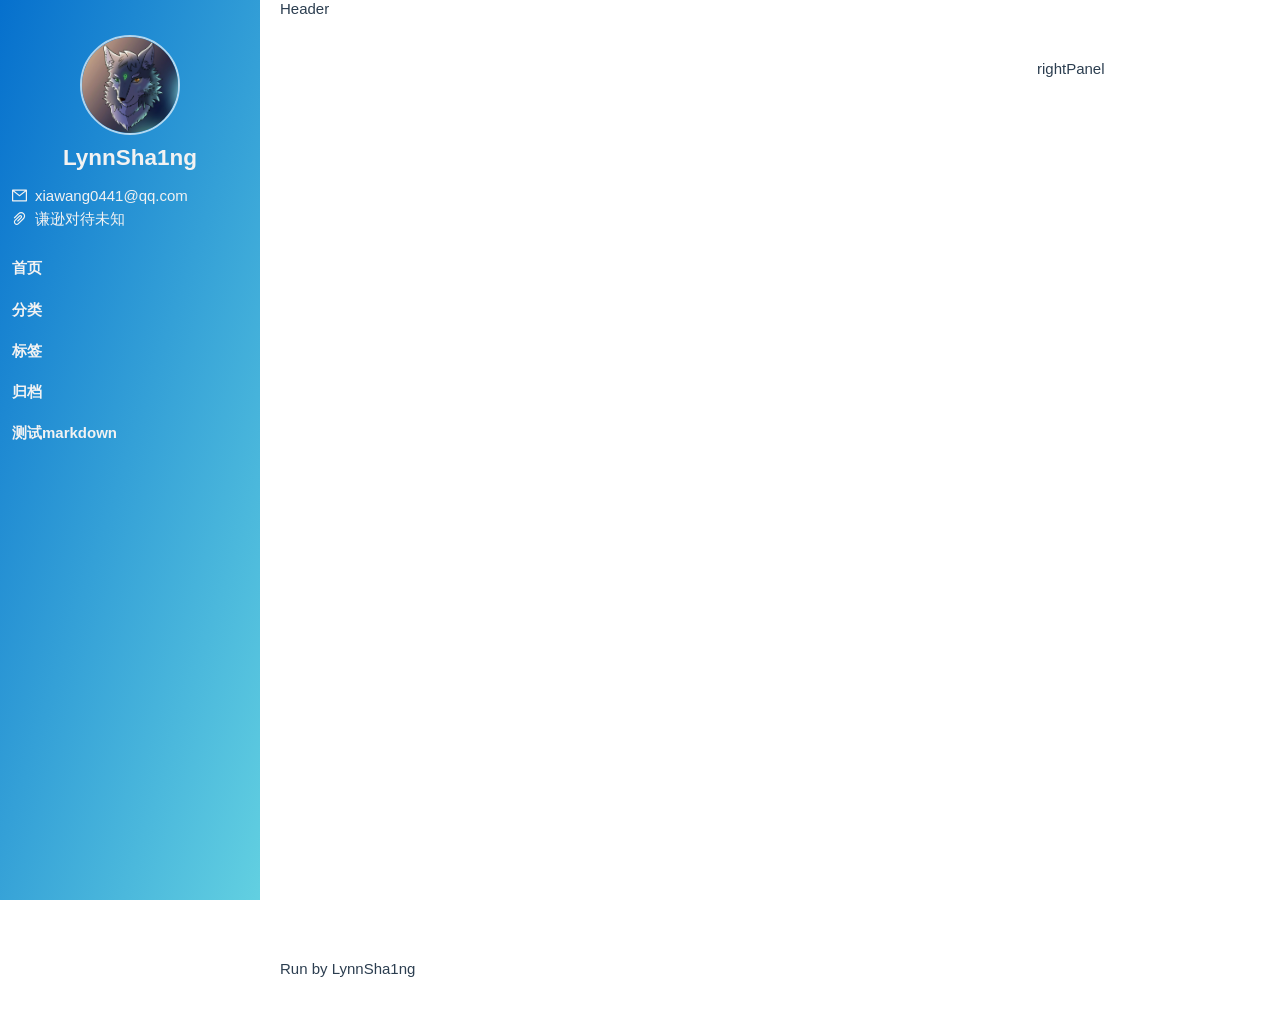
==== commit bce4b3bb: "updated blog." ====
--- a/index.html
+++ b/index.html
@@ -8,8 +8,8 @@
   <meta name="viewport" content="width=device-width,initial-scale=1.0,user-scalable=no" />
   <title>LynnSha1ng的博客</title>
   <link rel="shortcut icon" href="./favicon.ico" type="image/x-icon">
-  <script type="module" crossorigin src="/assets/index-d3ff3c69.js"></script>
-  <link rel="stylesheet" href="/assets/index-23cd8d72.css">
+  <script type="module" crossorigin src="/assets/index-f4a053e0.js"></script>
+  <link rel="stylesheet" href="/assets/index-ebaf26a8.css">
 </head>
 
 
--- a/assets/index-ebaf26a8.css
+++ b/assets/index-ebaf26a8.css
@@ -0,0 +1 @@
+@charset "UTF-8";:root{font-size:18px;--rt-white: #ffffff;--rt-white-soft: #f8f8f8;--rt-white-mute: #f2f2f2;--rt-black: #181818;--rt-black-soft: #222222;--rt-black-mute: #282828;--rt-indigo: #2c3e50;--rt-divider-light-1: rgba(60, 60, 60, .29);--rt-divider-light-2: rgba(60, 60, 60, .12);--rt-divider-dark-1: rgba(84, 84, 84, .65);--rt-divider-dark-2: rgba(84, 84, 84, .48);--rt-text-light-1: var(--rt-indigo);--rt-text-light-2: rgba(60, 60, 60, .66);--rt-text-dark-1: var(--rt-white);--rt-text-dark-2: rgba(240, 240, 240, .7)}:root{--current-background: var(--rt-white);--current-background-soft: var(--rt-white-soft);--current-background-mute: var(--rt-white-mute);--current-border: var(--rt-divider-light-2);--current-border-hover: var(--rt-divider-light-1);--current-heading: var(--rt-text-light-1);--current-text: var(--rt-text-light-1)}@media (prefers-color-scheme: dark){:root{--current-background: var(--rt-black);--current-background-soft: var(--rt-black-soft);--current-background-mute: var(--rt-black-mute);--current-border: var(--rt-divider-dark-2);--current-border-hover: var(--rt-divider-dark-1);--current-heading: var(--rt-text-dark-1);--current-text: var(--rt-text-dark-2)}}*,*:before,*:after{box-sizing:border-box}img{vertical-align:middle}span,p{font-size:inherit}a{color:inherit;text-decoration:none}span,svg{color:inherit}input,button{border:0;outline:none}body{min-height:100vh;margin:0;color:var(--current-text);background:var(--current-background);transition:color .5s,background-color .5s;font:15px/1.15 Microsoft Yahei,Inter,-apple-system,BlinkMacSystemFont,Segoe UI,Roboto,Oxygen,Ubuntu,Cantarell,Fira Sans,Droid Sans,Helvetica Neue,sans-serif;text-rendering:optimizeLegibility;-webkit-font-smoothing:antialiased}.loading_container{display:flex;flex-direction:row;justify-content:center;align-items:center;position:fixed;z-index:10;top:0;bottom:0;left:0;right:0;background:var(--current-background);transition:all .5s}.loading_container .loading{display:flex;flex-direction:row;justify-content:center;align-items:center;margin-top:-100px;font-size:100px}.loading_container .loading span{-webkit-animation:loading 1s linear infinite -.8s;-moz-animation:loading 1s linear infinite -.8s;animation:loading 1s linear infinite -.8s;color:#2e9dd2}.loading_container .loading span.dot2{-webkit-animation:loading 1s linear infinite -.2s;-moz-animation:loading 1s linear infinite -.2s;animation:loading 1s linear infinite -.2s}.loading_container .loading span.dot3{-webkit-animation:loading 1s linear infinite -.5s;-moz-animation:loading 1s linear infinite -.5s;animation:loading 1s linear infinite -.5s}#app{display:flex}.fade-enter-from{opacity:0}.fade-enter-active{transition:opacity .35s ease}.fade-enter-to{opacity:1}@-webkit-keyframes loading{0%,to{-webkit-transform:scale(1);opacity:1}26%{-webkit-transform:scale(1.1);opacity:.2}76%{-webkit-transform:scale(.9);opacity:.6}}@keyframes loading{0%,to{transform:scale(1);opacity:1}26%{transform:scale(1.1);opacity:.2}76%{transform:scale(.9);opacity:.6}}@keyframes appear{0%{opacity:0}to{opacity:1}}@media (prefers-color-scheme: dark){.markdown-body{color-scheme:dark;--color-prettylights-syntax-comment: #8b949e;--color-prettylights-syntax-constant: #79c0ff;--color-prettylights-syntax-entity: #d2a8ff;--color-prettylights-syntax-storage-modifier-import: #c9d1d9;--color-prettylights-syntax-entity-tag: #7ee787;--color-prettylights-syntax-keyword: #ff7b72;--color-prettylights-syntax-string: #a5d6ff;--color-prettylights-syntax-variable: #ffa657;--color-prettylights-syntax-brackethighlighter-unmatched: #f85149;--color-prettylights-syntax-invalid-illegal-text: #f0f6fc;--color-prettylights-syntax-invalid-illegal-bg: #8e1519;--color-prettylights-syntax-carriage-return-text: #f0f6fc;--color-prettylights-syntax-carriage-return-bg: #b62324;--color-prettylights-syntax-string-regexp: #7ee787;--color-prettylights-syntax-markup-list: #f2cc60;--color-prettylights-syntax-markup-heading: #1f6feb;--color-prettylights-syntax-markup-italic: #c9d1d9;--color-prettylights-syntax-markup-bold: #c9d1d9;--color-prettylights-syntax-markup-deleted-text: #ffdcd7;--color-prettylights-syntax-markup-deleted-bg: #67060c;--color-prettylights-syntax-markup-inserted-text: #aff5b4;--color-prettylights-syntax-markup-inserted-bg: #033a16;--color-prettylights-syntax-markup-changed-text: #ffdfb6;--color-prettylights-syntax-markup-changed-bg: #5a1e02;--color-prettylights-syntax-markup-ignored-text: #c9d1d9;--color-prettylights-syntax-markup-ignored-bg: #1158c7;--color-prettylights-syntax-meta-diff-range: #d2a8ff;--color-prettylights-syntax-brackethighlighter-angle: #8b949e;--color-prettylights-syntax-sublimelinter-gutter-mark: #484f58;--color-prettylights-syntax-constant-other-reference-link: #a5d6ff;--color-fg-default: #c9d1d9;--color-fg-muted: #8b949e;--color-fg-subtle: #6e7681;--color-canvas-default: #0d1117;--color-canvas-subtle: #161b22;--color-border-default: #30363d;--color-border-muted: #21262d;--color-neutral-muted: rgba(110,118,129,.4);--color-accent-fg: #58a6ff;--color-accent-emphasis: #1f6feb;--color-attention-subtle: rgba(187,128,9,.15);--color-danger-fg: #f85149}}@media (prefers-color-scheme: light){.markdown-body{color-scheme:light;--color-prettylights-syntax-comment: #6e7781;--color-prettylights-syntax-constant: #0550ae;--color-prettylights-syntax-entity: #8250df;--color-prettylights-syntax-storage-modifier-import: #24292f;--color-prettylights-syntax-entity-tag: #116329;--color-prettylights-syntax-keyword: #cf222e;--color-prettylights-syntax-string: #0a3069;--color-prettylights-syntax-variable: #953800;--color-prettylights-syntax-brackethighlighter-unmatched: #82071e;--color-prettylights-syntax-invalid-illegal-text: #f6f8fa;--color-prettylights-syntax-invalid-illegal-bg: #82071e;--color-prettylights-syntax-carriage-return-text: #f6f8fa;--color-prettylights-syntax-carriage-return-bg: #cf222e;--color-prettylights-syntax-string-regexp: #116329;--color-prettylights-syntax-markup-list: #3b2300;--color-prettylights-syntax-markup-heading: #0550ae;--color-prettylights-syntax-markup-italic: #24292f;--color-prettylights-syntax-markup-bold: #24292f;--color-prettylights-syntax-markup-deleted-text: #82071e;--color-prettylights-syntax-markup-deleted-bg: #ffebe9;--color-prettylights-syntax-markup-inserted-text: #116329;--color-prettylights-syntax-markup-inserted-bg: #dafbe1;--color-prettylights-syntax-markup-changed-text: #953800;--color-prettylights-syntax-markup-changed-bg: #ffd8b5;--color-prettylights-syntax-markup-ignored-text: #eaeef2;--color-prettylights-syntax-markup-ignored-bg: #0550ae;--color-prettylights-syntax-meta-diff-range: #8250df;--color-prettylights-syntax-brackethighlighter-angle: #57606a;--color-prettylights-syntax-sublimelinter-gutter-mark: #8c959f;--color-prettylights-syntax-constant-other-reference-link: #0a3069;--color-fg-default: #24292f;--color-fg-muted: #57606a;--color-fg-subtle: #6e7781;--color-canvas-default: #ffffff;--color-canvas-subtle: #f6f8fa;--color-border-default: #d0d7de;--color-border-muted: hsla(210,18%,87%,1);--color-neutral-muted: rgba(175,184,193,.2);--color-accent-fg: #0969da;--color-accent-emphasis: #0969da;--color-attention-subtle: #fff8c5;--color-danger-fg: #cf222e}}.markdown-body{-ms-text-size-adjust:100%;-webkit-text-size-adjust:100%;margin:0;color:var(--color-fg-default);background-color:var(--color-canvas-default);font-family:-apple-system,BlinkMacSystemFont,Segoe UI,Noto Sans,Helvetica,Arial,sans-serif,"Apple Color Emoji","Segoe UI Emoji";font-size:16px;line-height:1.5;word-wrap:break-word}.markdown-body .octicon{display:inline-block;fill:currentColor;vertical-align:text-bottom}.markdown-body h1:hover .anchor .octicon-link:before,.markdown-body h2:hover .anchor .octicon-link:before,.markdown-body h3:hover .anchor .octicon-link:before,.markdown-body h4:hover .anchor .octicon-link:before,.markdown-body h5:hover .anchor .octicon-link:before,.markdown-body h6:hover .anchor .octicon-link:before{width:16px;height:16px;content:" ";display:inline-block;background-color:currentColor;-webkit-mask-image:url("data:image/svg+xml,<svg xmlns='http://www.w3.org/2000/svg' viewBox='0 0 16 16' version='1.1' aria-hidden='true'><path fill-rule='evenodd' d='M7.775 3.275a.75.75 0 001.06 1.06l1.25-1.25a2 2 0 112.83 2.83l-2.5 2.5a2 2 0 01-2.83 0 .75.75 0 00-1.06 1.06 3.5 3.5 0 004.95 0l2.5-2.5a3.5 3.5 0 00-4.95-4.95l-1.25 1.25zm-4.69 9.64a2 2 0 010-2.83l2.5-2.5a2 2 0 012.83 0 .75.75 0 001.06-1.06 3.5 3.5 0 00-4.95 0l-2.5 2.5a3.5 3.5 0 004.95 4.95l1.25-1.25a.75.75 0 00-1.06-1.06l-1.25 1.25a2 2 0 01-2.83 0z'></path></svg>");mask-image:url("data:image/svg+xml,<svg xmlns='http://www.w3.org/2000/svg' viewBox='0 0 16 16' version='1.1' aria-hidden='true'><path fill-rule='evenodd' d='M7.775 3.275a.75.75 0 001.06 1.06l1.25-1.25a2 2 0 112.83 2.83l-2.5 2.5a2 2 0 01-2.83 0 .75.75 0 00-1.06 1.06 3.5 3.5 0 004.95 0l2.5-2.5a3.5 3.5 0 00-4.95-4.95l-1.25 1.25zm-4.69 9.64a2 2 0 010-2.83l2.5-2.5a2 2 0 012.83 0 .75.75 0 001.06-1.06 3.5 3.5 0 00-4.95 0l-2.5 2.5a3.5 3.5 0 004.95 4.95l1.25-1.25a.75.75 0 00-1.06-1.06l-1.25 1.25a2 2 0 01-2.83 0z'></path></svg>")}.markdown-body details,.markdown-body figcaption,.markdown-body figure{display:block}.markdown-body summary{display:list-item}.markdown-body [hidden]{display:none!important}.markdown-body a{background-color:transparent;color:var(--color-accent-fg);text-decoration:none}.markdown-body abbr[title]{border-bottom:none;text-decoration:underline dotted}.markdown-body b,.markdown-body strong{font-weight:var(--base-text-weight-semibold, 600)}.markdown-body dfn{font-style:italic}.markdown-body h1{margin:.67em 0;font-weight:var(--base-text-weight-semibold, 600);padding-bottom:.3em;font-size:2em;border-bottom:1px solid var(--color-border-muted)}.markdown-body mark{background-color:var(--color-attention-subtle);color:var(--color-fg-default)}.markdown-body small{font-size:90%}.markdown-body sub,.markdown-body sup{font-size:75%;line-height:0;position:relative;vertical-align:baseline}.markdown-body sub{bottom:-.25em}.markdown-body sup{top:-.5em}.markdown-body img{border-style:none;max-width:100%;box-sizing:content-box;background-color:var(--color-canvas-default)}.markdown-body code,.markdown-body kbd,.markdown-body pre,.markdown-body samp{font-family:monospace;font-size:1em}.markdown-body figure{margin:1em 40px}.markdown-body hr{box-sizing:content-box;overflow:hidden;background:transparent;border-bottom:1px solid var(--color-border-muted);height:.25em;padding:0;margin:24px 0;background-color:var(--color-border-default);border:0}.markdown-body input{font:inherit;margin:0;overflow:visible;font-family:inherit;font-size:inherit;line-height:inherit}.markdown-body [type=button],.markdown-body [type=reset],.markdown-body [type=submit]{-webkit-appearance:button}.markdown-body [type=checkbox],.markdown-body [type=radio]{box-sizing:border-box;padding:0}.markdown-body [type=number]::-webkit-inner-spin-button,.markdown-body [type=number]::-webkit-outer-spin-button{height:auto}.markdown-body [type=search]::-webkit-search-cancel-button,.markdown-body [type=search]::-webkit-search-decoration{-webkit-appearance:none}.markdown-body ::-webkit-input-placeholder{color:inherit;opacity:.54}.markdown-body ::-webkit-file-upload-button{-webkit-appearance:button;font:inherit}.markdown-body a:hover{text-decoration:underline}.markdown-body ::placeholder{color:var(--color-fg-subtle);opacity:1}.markdown-body hr:before{display:table;content:""}.markdown-body hr:after{display:table;clear:both;content:""}.markdown-body table{border-spacing:0;border-collapse:collapse;display:block;width:max-content;max-width:100%;overflow:auto}.markdown-body td,.markdown-body th{padding:0}.markdown-body details summary{cursor:pointer}.markdown-body details:not([open])>*:not(summary){display:none!important}.markdown-body a:focus,.markdown-body [role=button]:focus,.markdown-body input[type=radio]:focus,.markdown-body input[type=checkbox]:focus{outline:2px solid var(--color-accent-fg);outline-offset:-2px;box-shadow:none}.markdown-body a:focus:not(:focus-visible),.markdown-body [role=button]:focus:not(:focus-visible),.markdown-body input[type=radio]:focus:not(:focus-visible),.markdown-body input[type=checkbox]:focus:not(:focus-visible){outline:solid 1px transparent}.markdown-body a:focus-visible,.markdown-body [role=button]:focus-visible,.markdown-body input[type=radio]:focus-visible,.markdown-body input[type=checkbox]:focus-visible{outline:2px solid var(--color-accent-fg);outline-offset:-2px;box-shadow:none}.markdown-body a:not([class]):focus,.markdown-body a:not([class]):focus-visible,.markdown-body input[type=radio]:focus,.markdown-body input[type=radio]:focus-visible,.markdown-body input[type=checkbox]:focus,.markdown-body input[type=checkbox]:focus-visible{outline-offset:0}.markdown-body kbd{display:inline-block;padding:3px 5px;font:11px ui-monospace,SFMono-Regular,SF Mono,Menlo,Consolas,Liberation Mono,monospace;line-height:10px;color:var(--color-fg-default);vertical-align:middle;background-color:var(--color-canvas-subtle);border:solid 1px var(--color-neutral-muted);border-bottom-color:var(--color-neutral-muted);border-radius:6px;box-shadow:inset 0 -1px 0 var(--color-neutral-muted)}.markdown-body h1,.markdown-body h2,.markdown-body h3,.markdown-body h4,.markdown-body h5,.markdown-body h6{margin-top:24px;margin-bottom:16px;font-weight:var(--base-text-weight-semibold, 600);line-height:1.25}.markdown-body h2{font-weight:var(--base-text-weight-semibold, 600);padding-bottom:.3em;font-size:1.5em;border-bottom:1px solid var(--color-border-muted)}.markdown-body h3{font-weight:var(--base-text-weight-semibold, 600);font-size:1.25em}.markdown-body h4{font-weight:var(--base-text-weight-semibold, 600);font-size:1em}.markdown-body h5{font-weight:var(--base-text-weight-semibold, 600);font-size:.875em}.markdown-body h6{font-weight:var(--base-text-weight-semibold, 600);font-size:.85em;color:var(--color-fg-muted)}.markdown-body p{margin-top:0;margin-bottom:10px}.markdown-body blockquote{margin:0;padding:0 1em;color:var(--color-fg-muted);border-left:.25em solid var(--color-border-default)}.markdown-body ul,.markdown-body ol{margin-top:0;margin-bottom:0;padding-left:2em}.markdown-body ol ol,.markdown-body ul ol{list-style-type:lower-roman}.markdown-body ul ul ol,.markdown-body ul ol ol,.markdown-body ol ul ol,.markdown-body ol ol ol{list-style-type:lower-alpha}.markdown-body dd{margin-left:0}.markdown-body tt,.markdown-body code,.markdown-body samp{font-family:ui-monospace,SFMono-Regular,SF Mono,Menlo,Consolas,Liberation Mono,monospace;font-size:12px}.markdown-body pre{margin-top:0;margin-bottom:0;font-family:ui-monospace,SFMono-Regular,SF Mono,Menlo,Consolas,Liberation Mono,monospace;font-size:12px;word-wrap:normal}.markdown-body .octicon{display:inline-block;overflow:visible!important;vertical-align:text-bottom;fill:currentColor}.markdown-body input::-webkit-outer-spin-button,.markdown-body input::-webkit-inner-spin-button{margin:0;-webkit-appearance:none;-moz-appearance:none;appearance:none}.markdown-body:before{display:table;content:""}.markdown-body:after{display:table;clear:both;content:""}.markdown-body>*:first-child{margin-top:0!important}.markdown-body>*:last-child{margin-bottom:0!important}.markdown-body a:not([href]){color:inherit;text-decoration:none}.markdown-body .absent{color:var(--color-danger-fg)}.markdown-body .anchor{float:left;padding-right:4px;margin-left:-20px;line-height:1}.markdown-body .anchor:focus{outline:none}.markdown-body p,.markdown-body blockquote,.markdown-body ul,.markdown-body ol,.markdown-body dl,.markdown-body table,.markdown-body pre,.markdown-body details{margin-top:0;margin-bottom:16px}.markdown-body blockquote>:first-child{margin-top:0}.markdown-body blockquote>:last-child{margin-bottom:0}.markdown-body h1 .octicon-link,.markdown-body h2 .octicon-link,.markdown-body h3 .octicon-link,.markdown-body h4 .octicon-link,.markdown-body h5 .octicon-link,.markdown-body h6 .octicon-link{color:var(--color-fg-default);vertical-align:middle;visibility:hidden}.markdown-body h1:hover .anchor,.markdown-body h2:hover .anchor,.markdown-body h3:hover .anchor,.markdown-body h4:hover .anchor,.markdown-body h5:hover .anchor,.markdown-body h6:hover .anchor{text-decoration:none}.markdown-body h1:hover .anchor .octicon-link,.markdown-body h2:hover .anchor .octicon-link,.markdown-body h3:hover .anchor .octicon-link,.markdown-body h4:hover .anchor .octicon-link,.markdown-body h5:hover .anchor .octicon-link,.markdown-body h6:hover .anchor .octicon-link{visibility:visible}.markdown-body h1 tt,.markdown-body h1 code,.markdown-body h2 tt,.markdown-body h2 code,.markdown-body h3 tt,.markdown-body h3 code,.markdown-body h4 tt,.markdown-body h4 code,.markdown-body h5 tt,.markdown-body h5 code,.markdown-body h6 tt,.markdown-body h6 code{padding:0 .2em;font-size:inherit}.markdown-body summary h1,.markdown-body summary h2,.markdown-body summary h3,.markdown-body summary h4,.markdown-body summary h5,.markdown-body summary h6{display:inline-block}.markdown-body summary h1 .anchor,.markdown-body summary h2 .anchor,.markdown-body summary h3 .anchor,.markdown-body summary h4 .anchor,.markdown-body summary h5 .anchor,.markdown-body summary h6 .anchor{margin-left:-40px}.markdown-body summary h1,.markdown-body summary h2{padding-bottom:0;border-bottom:0}.markdown-body ul.no-list,.markdown-body ol.no-list{padding:0;list-style-type:none}.markdown-body ol[type=a]{list-style-type:lower-alpha}.markdown-body ol[type=A]{list-style-type:upper-alpha}.markdown-body ol[type=i]{list-style-type:lower-roman}.markdown-body ol[type=I]{list-style-type:upper-roman}.markdown-body ol[type="1"]{list-style-type:decimal}.markdown-body div>ol:not([type]){list-style-type:decimal}.markdown-body ul ul,.markdown-body ul ol,.markdown-body ol ol,.markdown-body ol ul{margin-top:0;margin-bottom:0}.markdown-body li>p{margin-top:16px}.markdown-body li+li{margin-top:.25em}.markdown-body dl{padding:0}.markdown-body dl dt{padding:0;margin-top:16px;font-size:1em;font-style:italic;font-weight:var(--base-text-weight-semibold, 600)}.markdown-body dl dd{padding:0 16px;margin-bottom:16px}.markdown-body table th{font-weight:var(--base-text-weight-semibold, 600)}.markdown-body table th,.markdown-body table td{padding:6px 13px;border:1px solid var(--color-border-default)}.markdown-body table tr{background-color:var(--color-canvas-default);border-top:1px solid var(--color-border-muted)}.markdown-body table tr:nth-child(2n){background-color:var(--color-canvas-subtle)}.markdown-body table img{background-color:transparent}.markdown-body img[align=right]{padding-left:20px}.markdown-body img[align=left]{padding-right:20px}.markdown-body .emoji{max-width:none;vertical-align:text-top;background-color:transparent}.markdown-body span.frame{display:block;overflow:hidden}.markdown-body span.frame>span{display:block;float:left;width:auto;padding:7px;margin:13px 0 0;overflow:hidden;border:1px solid var(--color-border-default)}.markdown-body span.frame span img{display:block;float:left}.markdown-body span.frame span span{display:block;padding:5px 0 0;clear:both;color:var(--color-fg-default)}.markdown-body span.align-center{display:block;overflow:hidden;clear:both}.markdown-body span.align-center>span{display:block;margin:13px auto 0;overflow:hidden;text-align:center}.markdown-body span.align-center span img{margin:0 auto;text-align:center}.markdown-body span.align-right{display:block;overflow:hidden;clear:both}.markdown-body span.align-right>span{display:block;margin:13px 0 0;overflow:hidden;text-align:right}.markdown-body span.align-right span img{margin:0;text-align:right}.markdown-body span.float-left{display:block;float:left;margin-right:13px;overflow:hidden}.markdown-body span.float-left span{margin:13px 0 0}.markdown-body span.float-right{display:block;float:right;margin-left:13px;overflow:hidden}.markdown-body span.float-right>span{display:block;margin:13px auto 0;overflow:hidden;text-align:right}.markdown-body code,.markdown-body tt{padding:.2em .4em;margin:0;font-size:85%;white-space:break-spaces;background-color:var(--color-neutral-muted);border-radius:6px}.markdown-body code br,.markdown-body tt br{display:none}.markdown-body del code{text-decoration:inherit}.markdown-body samp{font-size:85%}.markdown-body pre code{font-size:100%}.markdown-body pre>code{padding:0;margin:0;word-break:normal;white-space:pre;background:transparent;border:0}.markdown-body .highlight{margin-bottom:16px}.markdown-body .highlight pre{margin-bottom:0;word-break:normal}.markdown-body .highlight pre,.markdown-body pre{padding:16px;overflow:auto;font-size:85%;line-height:1.45;background-color:var(--color-canvas-subtle);border-radius:6px}.markdown-body pre code,.markdown-body pre tt{display:inline;max-width:auto;padding:0;margin:0;overflow:visible;line-height:inherit;word-wrap:normal;background-color:transparent;border:0}.markdown-body .csv-data td,.markdown-body .csv-data th{padding:5px;overflow:hidden;font-size:12px;line-height:1;text-align:left;white-space:nowrap}.markdown-body .csv-data .blob-num{padding:10px 8px 9px;text-align:right;background:var(--color-canvas-default);border:0}.markdown-body .csv-data tr{border-top:0}.markdown-body .csv-data th{font-weight:var(--base-text-weight-semibold, 600);background:var(--color-canvas-subtle);border-top:0}.markdown-body [data-footnote-ref]:before{content:"["}.markdown-body [data-footnote-ref]:after{content:"]"}.markdown-body .footnotes{font-size:12px;color:var(--color-fg-muted);border-top:1px solid var(--color-border-default)}.markdown-body .footnotes ol{padding-left:16px}.markdown-body .footnotes ol ul{display:inline-block;padding-left:16px;margin-top:16px}.markdown-body .footnotes li{position:relative}.markdown-body .footnotes li:target:before{position:absolute;top:-8px;right:-8px;bottom:-8px;left:-24px;pointer-events:none;content:"";border:2px solid var(--color-accent-emphasis);border-radius:6px}.markdown-body .footnotes li:target{color:var(--color-fg-default)}.markdown-body .footnotes .data-footnote-backref g-emoji{font-family:monospace}.markdown-body .pl-c{color:var(--color-prettylights-syntax-comment)}.markdown-body .pl-c1,.markdown-body .pl-s .pl-v{color:var(--color-prettylights-syntax-constant)}.markdown-body .pl-e,.markdown-body .pl-en{color:var(--color-prettylights-syntax-entity)}.markdown-body .pl-smi,.markdown-body .pl-s .pl-s1{color:var(--color-prettylights-syntax-storage-modifier-import)}.markdown-body .pl-ent{color:var(--color-prettylights-syntax-entity-tag)}.markdown-body .pl-k{color:var(--color-prettylights-syntax-keyword)}.markdown-body .pl-s,.markdown-body .pl-pds,.markdown-body .pl-s .pl-pse .pl-s1,.markdown-body .pl-sr,.markdown-body .pl-sr .pl-cce,.markdown-body .pl-sr .pl-sre,.markdown-body .pl-sr .pl-sra{color:var(--color-prettylights-syntax-string)}.markdown-body .pl-v,.markdown-body .pl-smw{color:var(--color-prettylights-syntax-variable)}.markdown-body .pl-bu{color:var(--color-prettylights-syntax-brackethighlighter-unmatched)}.markdown-body .pl-ii{color:var(--color-prettylights-syntax-invalid-illegal-text);background-color:var(--color-prettylights-syntax-invalid-illegal-bg)}.markdown-body .pl-c2{color:var(--color-prettylights-syntax-carriage-return-text);background-color:var(--color-prettylights-syntax-carriage-return-bg)}.markdown-body .pl-sr .pl-cce{font-weight:700;color:var(--color-prettylights-syntax-string-regexp)}.markdown-body .pl-ml{color:var(--color-prettylights-syntax-markup-list)}.markdown-body .pl-mh,.markdown-body .pl-mh .pl-en,.markdown-body .pl-ms{font-weight:700;color:var(--color-prettylights-syntax-markup-heading)}.markdown-body .pl-mi{font-style:italic;color:var(--color-prettylights-syntax-markup-italic)}.markdown-body .pl-mb{font-weight:700;color:var(--color-prettylights-syntax-markup-bold)}.markdown-body .pl-md{color:var(--color-prettylights-syntax-markup-deleted-text);background-color:var(--color-prettylights-syntax-markup-deleted-bg)}.markdown-body .pl-mi1{color:var(--color-prettylights-syntax-markup-inserted-text);background-color:var(--color-prettylights-syntax-markup-inserted-bg)}.markdown-body .pl-mc{color:var(--color-prettylights-syntax-markup-changed-text);background-color:var(--color-prettylights-syntax-markup-changed-bg)}.markdown-body .pl-mi2{color:var(--color-prettylights-syntax-markup-ignored-text);background-color:var(--color-prettylights-syntax-markup-ignored-bg)}.markdown-body .pl-mdr{font-weight:700;color:var(--color-prettylights-syntax-meta-diff-range)}.markdown-body .pl-ba{color:var(--color-prettylights-syntax-brackethighlighter-angle)}.markdown-body .pl-sg{color:var(--color-prettylights-syntax-sublimelinter-gutter-mark)}.markdown-body .pl-corl{text-decoration:underline;color:var(--color-prettylights-syntax-constant-other-reference-link)}.markdown-body g-emoji{display:inline-block;min-width:1ch;font-family:"Apple Color Emoji","Segoe UI Emoji",Segoe UI Symbol;font-size:1em;font-style:normal!important;font-weight:var(--base-text-weight-normal, 400);line-height:1;vertical-align:-.075em}.markdown-body g-emoji img{width:1em;height:1em}.markdown-body .task-list-item{list-style-type:none}.markdown-body .task-list-item label{font-weight:var(--base-text-weight-normal, 400)}.markdown-body .task-list-item.enabled label{cursor:pointer}.markdown-body .task-list-item+.task-list-item{margin-top:4px}.markdown-body .task-list-item .handle{display:none}.markdown-body .task-list-item-checkbox{margin:0 .2em .25em -1.4em;vertical-align:middle}.markdown-body .contains-task-list:dir(rtl) .task-list-item-checkbox{margin:0 -1.6em .25em .2em}.markdown-body .contains-task-list{position:relative}.markdown-body .contains-task-list:hover .task-list-item-convert-container,.markdown-body .contains-task-list:focus-within .task-list-item-convert-container{display:block;width:auto;height:24px;overflow:visible;clip:auto}.markdown-body ::-webkit-calendar-picker-indicator{filter:invert(50%)}pre code.hljs{display:block;overflow-x:auto;padding:1em}code.hljs{padding:3px 5px}.hljs{background:#1e1e1e;color:#dcdcdc}.hljs-keyword,.hljs-literal,.hljs-name,.hljs-symbol{color:#569cd6}.hljs-link{color:#569cd6;text-decoration:underline}.hljs-built_in,.hljs-type{color:#4ec9b0}.hljs-class,.hljs-number{color:#b8d7a3}.hljs-meta .hljs-string,.hljs-string{color:#d69d85}.hljs-regexp,.hljs-template-tag{color:#9a5334}.hljs-formula,.hljs-function,.hljs-params,.hljs-subst,.hljs-title{color:#dcdcdc}.hljs-comment,.hljs-quote{color:#57a64a;font-style:italic}.hljs-doctag{color:#608b4e}.hljs-meta,.hljs-meta .hljs-keyword,.hljs-tag{color:#9b9b9b}.hljs-template-variable,.hljs-variable{color:#bd63c5}.hljs-attr,.hljs-attribute{color:#9cdcfe}.hljs-section{color:gold}.hljs-emphasis{font-style:italic}.hljs-strong{font-weight:700}.hljs-bullet,.hljs-selector-attr,.hljs-selector-class,.hljs-selector-id,.hljs-selector-pseudo,.hljs-selector-tag{color:#d7ba7d}.hljs-addition{background-color:#144212;display:inline-block;width:100%}.hljs-deletion{background-color:#600;display:inline-block;width:100%}:root{--el-color-white:#ffffff;--el-color-black:#000000;--el-color-primary-rgb:64,158,255;--el-color-success-rgb:103,194,58;--el-color-warning-rgb:230,162,60;--el-color-danger-rgb:245,108,108;--el-color-error-rgb:245,108,108;--el-color-info-rgb:144,147,153;--el-font-size-extra-large:20px;--el-font-size-large:18px;--el-font-size-medium:16px;--el-font-size-base:14px;--el-font-size-small:13px;--el-font-size-extra-small:12px;--el-font-family:"Helvetica Neue",Helvetica,"PingFang SC","Hiragino Sans GB","Microsoft YaHei","微软雅黑",Arial,sans-serif;--el-font-weight-primary:500;--el-font-line-height-primary:24px;--el-index-normal:1;--el-index-top:1000;--el-index-popper:2000;--el-border-radius-base:4px;--el-border-radius-small:2px;--el-border-radius-round:20px;--el-border-radius-circle:100%;--el-transition-duration:.3s;--el-transition-duration-fast:.2s;--el-transition-function-ease-in-out-bezier:cubic-bezier(.645, .045, .355, 1);--el-transition-function-fast-bezier:cubic-bezier(.23, 1, .32, 1);--el-transition-all:all var(--el-transition-duration) var(--el-transition-function-ease-in-out-bezier);--el-transition-fade:opacity var(--el-transition-duration) var(--el-transition-function-fast-bezier);--el-transition-md-fade:transform var(--el-transition-duration) var(--el-transition-function-fast-bezier),opacity var(--el-transition-duration) var(--el-transition-function-fast-bezier);--el-transition-fade-linear:opacity var(--el-transition-duration-fast) linear;--el-transition-border:border-color var(--el-transition-duration-fast) var(--el-transition-function-ease-in-out-bezier);--el-transition-box-shadow:box-shadow var(--el-transition-duration-fast) var(--el-transition-function-ease-in-out-bezier);--el-transition-color:color var(--el-transition-duration-fast) var(--el-transition-function-ease-in-out-bezier);--el-component-size-large:40px;--el-component-size:32px;--el-component-size-small:24px}:root{color-scheme:light;--el-color-white:#ffffff;--el-color-black:#000000;--el-color-primary:#409eff;--el-color-primary-light-3:#79bbff;--el-color-primary-light-5:#a0cfff;--el-color-primary-light-7:#c6e2ff;--el-color-primary-light-8:#d9ecff;--el-color-primary-light-9:#ecf5ff;--el-color-primary-dark-2:#337ecc;--el-color-success:#67c23a;--el-color-success-light-3:#95d475;--el-color-success-light-5:#b3e19d;--el-color-success-light-7:#d1edc4;--el-color-success-light-8:#e1f3d8;--el-color-success-light-9:#f0f9eb;--el-color-success-dark-2:#529b2e;--el-color-warning:#e6a23c;--el-color-warning-light-3:#eebe77;--el-color-warning-light-5:#f3d19e;--el-color-warning-light-7:#f8e3c5;--el-color-warning-light-8:#faecd8;--el-color-warning-light-9:#fdf6ec;--el-color-warning-dark-2:#b88230;--el-color-danger:#f56c6c;--el-color-danger-light-3:#f89898;--el-color-danger-light-5:#fab6b6;--el-color-danger-light-7:#fcd3d3;--el-color-danger-light-8:#fde2e2;--el-color-danger-light-9:#fef0f0;--el-color-danger-dark-2:#c45656;--el-color-error:#f56c6c;--el-color-error-light-3:#f89898;--el-color-error-light-5:#fab6b6;--el-color-error-light-7:#fcd3d3;--el-color-error-light-8:#fde2e2;--el-color-error-light-9:#fef0f0;--el-color-error-dark-2:#c45656;--el-color-info:#909399;--el-color-info-light-3:#b1b3b8;--el-color-info-light-5:#c8c9cc;--el-color-info-light-7:#dedfe0;--el-color-info-light-8:#e9e9eb;--el-color-info-light-9:#f4f4f5;--el-color-info-dark-2:#73767a;--el-bg-color:#ffffff;--el-bg-color-page:#f2f3f5;--el-bg-color-overlay:#ffffff;--el-text-color-primary:#303133;--el-text-color-regular:#606266;--el-text-color-secondary:#909399;--el-text-color-placeholder:#a8abb2;--el-text-color-disabled:#c0c4cc;--el-border-color:#dcdfe6;--el-border-color-light:#e4e7ed;--el-border-color-lighter:#ebeef5;--el-border-color-extra-light:#f2f6fc;--el-border-color-dark:#d4d7de;--el-border-color-darker:#cdd0d6;--el-fill-color:#f0f2f5;--el-fill-color-light:#f5f7fa;--el-fill-color-lighter:#fafafa;--el-fill-color-extra-light:#fafcff;--el-fill-color-dark:#ebedf0;--el-fill-color-darker:#e6e8eb;--el-fill-color-blank:#ffffff;--el-box-shadow:0px 12px 32px 4px rgba(0, 0, 0, .04),0px 8px 20px rgba(0, 0, 0, .08);--el-box-shadow-light:0px 0px 12px rgba(0, 0, 0, .12);--el-box-shadow-lighter:0px 0px 6px rgba(0, 0, 0, .12);--el-box-shadow-dark:0px 16px 48px 16px rgba(0, 0, 0, .08),0px 12px 32px rgba(0, 0, 0, .12),0px 8px 16px -8px rgba(0, 0, 0, .16);--el-disabled-bg-color:var(--el-fill-color-light);--el-disabled-text-color:var(--el-text-color-placeholder);--el-disabled-border-color:var(--el-border-color-light);--el-overlay-color:rgba(0, 0, 0, .8);--el-overlay-color-light:rgba(0, 0, 0, .7);--el-overlay-color-lighter:rgba(0, 0, 0, .5);--el-mask-color:rgba(255, 255, 255, .9);--el-mask-color-extra-light:rgba(255, 255, 255, .3);--el-border-width:1px;--el-border-style:solid;--el-border-color-hover:var(--el-text-color-disabled);--el-border:var(--el-border-width) var(--el-border-style) var(--el-border-color);--el-svg-monochrome-grey:var(--el-border-color)}.fade-in-linear-enter-active,.fade-in-linear-leave-active{transition:var(--el-transition-fade-linear)}.fade-in-linear-enter-from,.fade-in-linear-leave-to{opacity:0}.el-fade-in-linear-enter-active,.el-fade-in-linear-leave-active{transition:var(--el-transition-fade-linear)}.el-fade-in-linear-enter-from,.el-fade-in-linear-leave-to{opacity:0}.el-fade-in-enter-active,.el-fade-in-leave-active{transition:all var(--el-transition-duration) cubic-bezier(.55,0,.1,1)}.el-fade-in-enter-from,.el-fade-in-leave-active{opacity:0}.el-zoom-in-center-enter-active,.el-zoom-in-center-leave-active{transition:all var(--el-transition-duration) cubic-bezier(.55,0,.1,1)}.el-zoom-in-center-enter-from,.el-zoom-in-center-leave-active{opacity:0;transform:scaleX(0)}.el-zoom-in-top-enter-active,.el-zoom-in-top-leave-active{opacity:1;transform:scaleY(1);transition:var(--el-transition-md-fade);transform-origin:center top}.el-zoom-in-top-enter-active[data-popper-placement^=top],.el-zoom-in-top-leave-active[data-popper-placement^=top]{transform-origin:center bottom}.el-zoom-in-top-enter-from,.el-zoom-in-top-leave-active{opacity:0;transform:scaleY(0)}.el-zoom-in-bottom-enter-active,.el-zoom-in-bottom-leave-active{opacity:1;transform:scaleY(1);transition:var(--el-transition-md-fade);transform-origin:center bottom}.el-zoom-in-bottom-enter-from,.el-zoom-in-bottom-leave-active{opacity:0;transform:scaleY(0)}.el-zoom-in-left-enter-active,.el-zoom-in-left-leave-active{opacity:1;transform:scale(1);transition:var(--el-transition-md-fade);transform-origin:top left}.el-zoom-in-left-enter-from,.el-zoom-in-left-leave-active{opacity:0;transform:scale(.45)}.collapse-transition{transition:var(--el-transition-duration) height ease-in-out,var(--el-transition-duration) padding-top ease-in-out,var(--el-transition-duration) padding-bottom ease-in-out}.el-collapse-transition-enter-active,.el-collapse-transition-leave-active{transition:var(--el-transition-duration) max-height ease-in-out,var(--el-transition-duration) padding-top ease-in-out,var(--el-transition-duration) padding-bottom ease-in-out}.horizontal-collapse-transition{transition:var(--el-transition-duration) width ease-in-out,var(--el-transition-duration) padding-left ease-in-out,var(--el-transition-duration) padding-right ease-in-out}.el-list-enter-active,.el-list-leave-active{transition:all 1s}.el-list-enter-from,.el-list-leave-to{opacity:0;transform:translateY(-30px)}.el-list-leave-active{position:absolute!important}.el-opacity-transition{transition:opacity var(--el-transition-duration) cubic-bezier(.55,0,.1,1)}.el-icon-loading{-webkit-animation:rotating 2s linear infinite;animation:rotating 2s linear infinite}.el-icon--right{margin-left:5px}.el-icon--left{margin-right:5px}@-webkit-keyframes rotating{0%{transform:rotate(0)}to{transform:rotate(360deg)}}@keyframes rotating{0%{transform:rotate(0)}to{transform:rotate(360deg)}}.el-icon{--color:inherit;height:1em;width:1em;line-height:1em;display:inline-flex;justify-content:center;align-items:center;position:relative;fill:currentColor;color:var(--color);font-size:inherit}.el-icon.is-loading{-webkit-animation:rotating 2s linear infinite;animation:rotating 2s linear infinite}.el-icon svg{height:1em;width:1em}.el-container{display:flex;flex-direction:row;flex:1;flex-basis:auto;box-sizing:border-box;min-width:0}.el-container.is-vertical{flex-direction:column}.el-aside{overflow:auto;box-sizing:border-box;flex-shrink:0;width:var(--el-aside-width,300px)}.el-footer{--el-footer-padding:0 20px;--el-footer-height:60px;padding:var(--el-footer-padding);box-sizing:border-box;flex-shrink:0;height:var(--el-footer-height)}.el-header{--el-header-padding:0 20px;--el-header-height:60px;padding:var(--el-header-padding);box-sizing:border-box;flex-shrink:0;height:var(--el-header-height)}.el-main{--el-main-padding:20px;display:block;flex:1;flex-basis:auto;overflow:auto;box-sizing:border-box;padding:var(--el-main-padding)}.el-row{display:flex;flex-wrap:wrap;position:relative;box-sizing:border-box}.el-row.is-justify-center{justify-content:center}.el-row.is-justify-end{justify-content:flex-end}.el-row.is-justify-space-between{justify-content:space-between}.el-row.is-justify-space-around{justify-content:space-around}.el-row.is-justify-space-evenly{justify-content:space-evenly}.el-row.is-align-top{align-items:flex-start}.el-row.is-align-middle{align-items:center}.el-row.is-align-bottom{align-items:flex-end}[class*=el-col-]{box-sizing:border-box}[class*=el-col-].is-guttered{display:block;min-height:1px}.el-col-0,.el-col-0.is-guttered{display:none}.el-col-0{max-width:0%;flex:0 0 0%}.el-col-offset-0{margin-left:0}.el-col-pull-0{position:relative;right:0}.el-col-push-0{position:relative;left:0}.el-col-1{max-width:4.1666666667%;flex:0 0 4.1666666667%}.el-col-offset-1{margin-left:4.1666666667%}.el-col-pull-1{position:relative;right:4.1666666667%}.el-col-push-1{position:relative;left:4.1666666667%}.el-col-2{max-width:8.3333333333%;flex:0 0 8.3333333333%}.el-col-offset-2{margin-left:8.3333333333%}.el-col-pull-2{position:relative;right:8.3333333333%}.el-col-push-2{position:relative;left:8.3333333333%}.el-col-3{max-width:12.5%;flex:0 0 12.5%}.el-col-offset-3{margin-left:12.5%}.el-col-pull-3{position:relative;right:12.5%}.el-col-push-3{position:relative;left:12.5%}.el-col-4{max-width:16.6666666667%;flex:0 0 16.6666666667%}.el-col-offset-4{margin-left:16.6666666667%}.el-col-pull-4{position:relative;right:16.6666666667%}.el-col-push-4{position:relative;left:16.6666666667%}.el-col-5{max-width:20.8333333333%;flex:0 0 20.8333333333%}.el-col-offset-5{margin-left:20.8333333333%}.el-col-pull-5{position:relative;right:20.8333333333%}.el-col-push-5{position:relative;left:20.8333333333%}.el-col-6{max-width:25%;flex:0 0 25%}.el-col-offset-6{margin-left:25%}.el-col-pull-6{position:relative;right:25%}.el-col-push-6{position:relative;left:25%}.el-col-7{max-width:29.1666666667%;flex:0 0 29.1666666667%}.el-col-offset-7{margin-left:29.1666666667%}.el-col-pull-7{position:relative;right:29.1666666667%}.el-col-push-7{position:relative;left:29.1666666667%}.el-col-8{max-width:33.3333333333%;flex:0 0 33.3333333333%}.el-col-offset-8{margin-left:33.3333333333%}.el-col-pull-8{position:relative;right:33.3333333333%}.el-col-push-8{position:relative;left:33.3333333333%}.el-col-9{max-width:37.5%;flex:0 0 37.5%}.el-col-offset-9{margin-left:37.5%}.el-col-pull-9{position:relative;right:37.5%}.el-col-push-9{position:relative;left:37.5%}.el-col-10{max-width:41.6666666667%;flex:0 0 41.6666666667%}.el-col-offset-10{margin-left:41.6666666667%}.el-col-pull-10{position:relative;right:41.6666666667%}.el-col-push-10{position:relative;left:41.6666666667%}.el-col-11{max-width:45.8333333333%;flex:0 0 45.8333333333%}.el-col-offset-11{margin-left:45.8333333333%}.el-col-pull-11{position:relative;right:45.8333333333%}.el-col-push-11{position:relative;left:45.8333333333%}.el-col-12{max-width:50%;flex:0 0 50%}.el-col-offset-12{margin-left:50%}.el-col-pull-12{position:relative;right:50%}.el-col-push-12{position:relative;left:50%}.el-col-13{max-width:54.1666666667%;flex:0 0 54.1666666667%}.el-col-offset-13{margin-left:54.1666666667%}.el-col-pull-13{position:relative;right:54.1666666667%}.el-col-push-13{position:relative;left:54.1666666667%}.el-col-14{max-width:58.3333333333%;flex:0 0 58.3333333333%}.el-col-offset-14{margin-left:58.3333333333%}.el-col-pull-14{position:relative;right:58.3333333333%}.el-col-push-14{position:relative;left:58.3333333333%}.el-col-15{max-width:62.5%;flex:0 0 62.5%}.el-col-offset-15{margin-left:62.5%}.el-col-pull-15{position:relative;right:62.5%}.el-col-push-15{position:relative;left:62.5%}.el-col-16{max-width:66.6666666667%;flex:0 0 66.6666666667%}.el-col-offset-16{margin-left:66.6666666667%}.el-col-pull-16{position:relative;right:66.6666666667%}.el-col-push-16{position:relative;left:66.6666666667%}.el-col-17{max-width:70.8333333333%;flex:0 0 70.8333333333%}.el-col-offset-17{margin-left:70.8333333333%}.el-col-pull-17{position:relative;right:70.8333333333%}.el-col-push-17{position:relative;left:70.8333333333%}.el-col-18{max-width:75%;flex:0 0 75%}.el-col-offset-18{margin-left:75%}.el-col-pull-18{position:relative;right:75%}.el-col-push-18{position:relative;left:75%}.el-col-19{max-width:79.1666666667%;flex:0 0 79.1666666667%}.el-col-offset-19{margin-left:79.1666666667%}.el-col-pull-19{position:relative;right:79.1666666667%}.el-col-push-19{position:relative;left:79.1666666667%}.el-col-20{max-width:83.3333333333%;flex:0 0 83.3333333333%}.el-col-offset-20{margin-left:83.3333333333%}.el-col-pull-20{position:relative;right:83.3333333333%}.el-col-push-20{position:relative;left:83.3333333333%}.el-col-21{max-width:87.5%;flex:0 0 87.5%}.el-col-offset-21{margin-left:87.5%}.el-col-pull-21{position:relative;right:87.5%}.el-col-push-21{position:relative;left:87.5%}.el-col-22{max-width:91.6666666667%;flex:0 0 91.6666666667%}.el-col-offset-22{margin-left:91.6666666667%}.el-col-pull-22{position:relative;right:91.6666666667%}.el-col-push-22{position:relative;left:91.6666666667%}.el-col-23{max-width:95.8333333333%;flex:0 0 95.8333333333%}.el-col-offset-23{margin-left:95.8333333333%}.el-col-pull-23{position:relative;right:95.8333333333%}.el-col-push-23{position:relative;left:95.8333333333%}.el-col-24{max-width:100%;flex:0 0 100%}.el-col-offset-24{margin-left:100%}.el-col-pull-24{position:relative;right:100%}.el-col-push-24{position:relative;left:100%}@media only screen and (max-width:768px){.el-col-xs-0,.el-col-xs-0.is-guttered{display:none}.el-col-xs-0{max-width:0%;flex:0 0 0%}.el-col-xs-offset-0{margin-left:0}.el-col-xs-pull-0{position:relative;right:0}.el-col-xs-push-0{position:relative;left:0}.el-col-xs-1{display:block;max-width:4.1666666667%;flex:0 0 4.1666666667%}.el-col-xs-offset-1{margin-left:4.1666666667%}.el-col-xs-pull-1{position:relative;right:4.1666666667%}.el-col-xs-push-1{position:relative;left:4.1666666667%}.el-col-xs-2{display:block;max-width:8.3333333333%;flex:0 0 8.3333333333%}.el-col-xs-offset-2{margin-left:8.3333333333%}.el-col-xs-pull-2{position:relative;right:8.3333333333%}.el-col-xs-push-2{position:relative;left:8.3333333333%}.el-col-xs-3{display:block;max-width:12.5%;flex:0 0 12.5%}.el-col-xs-offset-3{margin-left:12.5%}.el-col-xs-pull-3{position:relative;right:12.5%}.el-col-xs-push-3{position:relative;left:12.5%}.el-col-xs-4{display:block;max-width:16.6666666667%;flex:0 0 16.6666666667%}.el-col-xs-offset-4{margin-left:16.6666666667%}.el-col-xs-pull-4{position:relative;right:16.6666666667%}.el-col-xs-push-4{position:relative;left:16.6666666667%}.el-col-xs-5{display:block;max-width:20.8333333333%;flex:0 0 20.8333333333%}.el-col-xs-offset-5{margin-left:20.8333333333%}.el-col-xs-pull-5{position:relative;right:20.8333333333%}.el-col-xs-push-5{position:relative;left:20.8333333333%}.el-col-xs-6{display:block;max-width:25%;flex:0 0 25%}.el-col-xs-offset-6{margin-left:25%}.el-col-xs-pull-6{position:relative;right:25%}.el-col-xs-push-6{position:relative;left:25%}.el-col-xs-7{display:block;max-width:29.1666666667%;flex:0 0 29.1666666667%}.el-col-xs-offset-7{margin-left:29.1666666667%}.el-col-xs-pull-7{position:relative;right:29.1666666667%}.el-col-xs-push-7{position:relative;left:29.1666666667%}.el-col-xs-8{display:block;max-width:33.3333333333%;flex:0 0 33.3333333333%}.el-col-xs-offset-8{margin-left:33.3333333333%}.el-col-xs-pull-8{position:relative;right:33.3333333333%}.el-col-xs-push-8{position:relative;left:33.3333333333%}.el-col-xs-9{display:block;max-width:37.5%;flex:0 0 37.5%}.el-col-xs-offset-9{margin-left:37.5%}.el-col-xs-pull-9{position:relative;right:37.5%}.el-col-xs-push-9{position:relative;left:37.5%}.el-col-xs-10{display:block;max-width:41.6666666667%;flex:0 0 41.6666666667%}.el-col-xs-offset-10{margin-left:41.6666666667%}.el-col-xs-pull-10{position:relative;right:41.6666666667%}.el-col-xs-push-10{position:relative;left:41.6666666667%}.el-col-xs-11{display:block;max-width:45.8333333333%;flex:0 0 45.8333333333%}.el-col-xs-offset-11{margin-left:45.8333333333%}.el-col-xs-pull-11{position:relative;right:45.8333333333%}.el-col-xs-push-11{position:relative;left:45.8333333333%}.el-col-xs-12{display:block;max-width:50%;flex:0 0 50%}.el-col-xs-offset-12{margin-left:50%}.el-col-xs-pull-12{position:relative;right:50%}.el-col-xs-push-12{position:relative;left:50%}.el-col-xs-13{display:block;max-width:54.1666666667%;flex:0 0 54.1666666667%}.el-col-xs-offset-13{margin-left:54.1666666667%}.el-col-xs-pull-13{position:relative;right:54.1666666667%}.el-col-xs-push-13{position:relative;left:54.1666666667%}.el-col-xs-14{display:block;max-width:58.3333333333%;flex:0 0 58.3333333333%}.el-col-xs-offset-14{margin-left:58.3333333333%}.el-col-xs-pull-14{position:relative;right:58.3333333333%}.el-col-xs-push-14{position:relative;left:58.3333333333%}.el-col-xs-15{display:block;max-width:62.5%;flex:0 0 62.5%}.el-col-xs-offset-15{margin-left:62.5%}.el-col-xs-pull-15{position:relative;right:62.5%}.el-col-xs-push-15{position:relative;left:62.5%}.el-col-xs-16{display:block;max-width:66.6666666667%;flex:0 0 66.6666666667%}.el-col-xs-offset-16{margin-left:66.6666666667%}.el-col-xs-pull-16{position:relative;right:66.6666666667%}.el-col-xs-push-16{position:relative;left:66.6666666667%}.el-col-xs-17{display:block;max-width:70.8333333333%;flex:0 0 70.8333333333%}.el-col-xs-offset-17{margin-left:70.8333333333%}.el-col-xs-pull-17{position:relative;right:70.8333333333%}.el-col-xs-push-17{position:relative;left:70.8333333333%}.el-col-xs-18{display:block;max-width:75%;flex:0 0 75%}.el-col-xs-offset-18{margin-left:75%}.el-col-xs-pull-18{position:relative;right:75%}.el-col-xs-push-18{position:relative;left:75%}.el-col-xs-19{display:block;max-width:79.1666666667%;flex:0 0 79.1666666667%}.el-col-xs-offset-19{margin-left:79.1666666667%}.el-col-xs-pull-19{position:relative;right:79.1666666667%}.el-col-xs-push-19{position:relative;left:79.1666666667%}.el-col-xs-20{display:block;max-width:83.3333333333%;flex:0 0 83.3333333333%}.el-col-xs-offset-20{margin-left:83.3333333333%}.el-col-xs-pull-20{position:relative;right:83.3333333333%}.el-col-xs-push-20{position:relative;left:83.3333333333%}.el-col-xs-21{display:block;max-width:87.5%;flex:0 0 87.5%}.el-col-xs-offset-21{margin-left:87.5%}.el-col-xs-pull-21{position:relative;right:87.5%}.el-col-xs-push-21{position:relative;left:87.5%}.el-col-xs-22{display:block;max-width:91.6666666667%;flex:0 0 91.6666666667%}.el-col-xs-offset-22{margin-left:91.6666666667%}.el-col-xs-pull-22{position:relative;right:91.6666666667%}.el-col-xs-push-22{position:relative;left:91.6666666667%}.el-col-xs-23{display:block;max-width:95.8333333333%;flex:0 0 95.8333333333%}.el-col-xs-offset-23{margin-left:95.8333333333%}.el-col-xs-pull-23{position:relative;right:95.8333333333%}.el-col-xs-push-23{position:relative;left:95.8333333333%}.el-col-xs-24{display:block;max-width:100%;flex:0 0 100%}.el-col-xs-offset-24{margin-left:100%}.el-col-xs-pull-24{position:relative;right:100%}.el-col-xs-push-24{position:relative;left:100%}}@media only screen and (min-width:768px){.el-col-sm-0,.el-col-sm-0.is-guttered{display:none}.el-col-sm-0{max-width:0%;flex:0 0 0%}.el-col-sm-offset-0{margin-left:0}.el-col-sm-pull-0{position:relative;right:0}.el-col-sm-push-0{position:relative;left:0}.el-col-sm-1{display:block;max-width:4.1666666667%;flex:0 0 4.1666666667%}.el-col-sm-offset-1{margin-left:4.1666666667%}.el-col-sm-pull-1{position:relative;right:4.1666666667%}.el-col-sm-push-1{position:relative;left:4.1666666667%}.el-col-sm-2{display:block;max-width:8.3333333333%;flex:0 0 8.3333333333%}.el-col-sm-offset-2{margin-left:8.3333333333%}.el-col-sm-pull-2{position:relative;right:8.3333333333%}.el-col-sm-push-2{position:relative;left:8.3333333333%}.el-col-sm-3{display:block;max-width:12.5%;flex:0 0 12.5%}.el-col-sm-offset-3{margin-left:12.5%}.el-col-sm-pull-3{position:relative;right:12.5%}.el-col-sm-push-3{position:relative;left:12.5%}.el-col-sm-4{display:block;max-width:16.6666666667%;flex:0 0 16.6666666667%}.el-col-sm-offset-4{margin-left:16.6666666667%}.el-col-sm-pull-4{position:relative;right:16.6666666667%}.el-col-sm-push-4{position:relative;left:16.6666666667%}.el-col-sm-5{display:block;max-width:20.8333333333%;flex:0 0 20.8333333333%}.el-col-sm-offset-5{margin-left:20.8333333333%}.el-col-sm-pull-5{position:relative;right:20.8333333333%}.el-col-sm-push-5{position:relative;left:20.8333333333%}.el-col-sm-6{display:block;max-width:25%;flex:0 0 25%}.el-col-sm-offset-6{margin-left:25%}.el-col-sm-pull-6{position:relative;right:25%}.el-col-sm-push-6{position:relative;left:25%}.el-col-sm-7{display:block;max-width:29.1666666667%;flex:0 0 29.1666666667%}.el-col-sm-offset-7{margin-left:29.1666666667%}.el-col-sm-pull-7{position:relative;right:29.1666666667%}.el-col-sm-push-7{position:relative;left:29.1666666667%}.el-col-sm-8{display:block;max-width:33.3333333333%;flex:0 0 33.3333333333%}.el-col-sm-offset-8{margin-left:33.3333333333%}.el-col-sm-pull-8{position:relative;right:33.3333333333%}.el-col-sm-push-8{position:relative;left:33.3333333333%}.el-col-sm-9{display:block;max-width:37.5%;flex:0 0 37.5%}.el-col-sm-offset-9{margin-left:37.5%}.el-col-sm-pull-9{position:relative;right:37.5%}.el-col-sm-push-9{position:relative;left:37.5%}.el-col-sm-10{display:block;max-width:41.6666666667%;flex:0 0 41.6666666667%}.el-col-sm-offset-10{margin-left:41.6666666667%}.el-col-sm-pull-10{position:relative;right:41.6666666667%}.el-col-sm-push-10{position:relative;left:41.6666666667%}.el-col-sm-11{display:block;max-width:45.8333333333%;flex:0 0 45.8333333333%}.el-col-sm-offset-11{margin-left:45.8333333333%}.el-col-sm-pull-11{position:relative;right:45.8333333333%}.el-col-sm-push-11{position:relative;left:45.8333333333%}.el-col-sm-12{display:block;max-width:50%;flex:0 0 50%}.el-col-sm-offset-12{margin-left:50%}.el-col-sm-pull-12{position:relative;right:50%}.el-col-sm-push-12{position:relative;left:50%}.el-col-sm-13{display:block;max-width:54.1666666667%;flex:0 0 54.1666666667%}.el-col-sm-offset-13{margin-left:54.1666666667%}.el-col-sm-pull-13{position:relative;right:54.1666666667%}.el-col-sm-push-13{position:relative;left:54.1666666667%}.el-col-sm-14{display:block;max-width:58.3333333333%;flex:0 0 58.3333333333%}.el-col-sm-offset-14{margin-left:58.3333333333%}.el-col-sm-pull-14{position:relative;right:58.3333333333%}.el-col-sm-push-14{position:relative;left:58.3333333333%}.el-col-sm-15{display:block;max-width:62.5%;flex:0 0 62.5%}.el-col-sm-offset-15{margin-left:62.5%}.el-col-sm-pull-15{position:relative;right:62.5%}.el-col-sm-push-15{position:relative;left:62.5%}.el-col-sm-16{display:block;max-width:66.6666666667%;flex:0 0 66.6666666667%}.el-col-sm-offset-16{margin-left:66.6666666667%}.el-col-sm-pull-16{position:relative;right:66.6666666667%}.el-col-sm-push-16{position:relative;left:66.6666666667%}.el-col-sm-17{display:block;max-width:70.8333333333%;flex:0 0 70.8333333333%}.el-col-sm-offset-17{margin-left:70.8333333333%}.el-col-sm-pull-17{position:relative;right:70.8333333333%}.el-col-sm-push-17{position:relative;left:70.8333333333%}.el-col-sm-18{display:block;max-width:75%;flex:0 0 75%}.el-col-sm-offset-18{margin-left:75%}.el-col-sm-pull-18{position:relative;right:75%}.el-col-sm-push-18{position:relative;left:75%}.el-col-sm-19{display:block;max-width:79.1666666667%;flex:0 0 79.1666666667%}.el-col-sm-offset-19{margin-left:79.1666666667%}.el-col-sm-pull-19{position:relative;right:79.1666666667%}.el-col-sm-push-19{position:relative;left:79.1666666667%}.el-col-sm-20{display:block;max-width:83.3333333333%;flex:0 0 83.3333333333%}.el-col-sm-offset-20{margin-left:83.3333333333%}.el-col-sm-pull-20{position:relative;right:83.3333333333%}.el-col-sm-push-20{position:relative;left:83.3333333333%}.el-col-sm-21{display:block;max-width:87.5%;flex:0 0 87.5%}.el-col-sm-offset-21{margin-left:87.5%}.el-col-sm-pull-21{position:relative;right:87.5%}.el-col-sm-push-21{position:relative;left:87.5%}.el-col-sm-22{display:block;max-width:91.6666666667%;flex:0 0 91.6666666667%}.el-col-sm-offset-22{margin-left:91.6666666667%}.el-col-sm-pull-22{position:relative;right:91.6666666667%}.el-col-sm-push-22{position:relative;left:91.6666666667%}.el-col-sm-23{display:block;max-width:95.8333333333%;flex:0 0 95.8333333333%}.el-col-sm-offset-23{margin-left:95.8333333333%}.el-col-sm-pull-23{position:relative;right:95.8333333333%}.el-col-sm-push-23{position:relative;left:95.8333333333%}.el-col-sm-24{display:block;max-width:100%;flex:0 0 100%}.el-col-sm-offset-24{margin-left:100%}.el-col-sm-pull-24{position:relative;right:100%}.el-col-sm-push-24{position:relative;left:100%}}@media only screen and (min-width:992px){.el-col-md-0,.el-col-md-0.is-guttered{display:none}.el-col-md-0{max-width:0%;flex:0 0 0%}.el-col-md-offset-0{margin-left:0}.el-col-md-pull-0{position:relative;right:0}.el-col-md-push-0{position:relative;left:0}.el-col-md-1{display:block;max-width:4.1666666667%;flex:0 0 4.1666666667%}.el-col-md-offset-1{margin-left:4.1666666667%}.el-col-md-pull-1{position:relative;right:4.1666666667%}.el-col-md-push-1{position:relative;left:4.1666666667%}.el-col-md-2{display:block;max-width:8.3333333333%;flex:0 0 8.3333333333%}.el-col-md-offset-2{margin-left:8.3333333333%}.el-col-md-pull-2{position:relative;right:8.3333333333%}.el-col-md-push-2{position:relative;left:8.3333333333%}.el-col-md-3{display:block;max-width:12.5%;flex:0 0 12.5%}.el-col-md-offset-3{margin-left:12.5%}.el-col-md-pull-3{position:relative;right:12.5%}.el-col-md-push-3{position:relative;left:12.5%}.el-col-md-4{display:block;max-width:16.6666666667%;flex:0 0 16.6666666667%}.el-col-md-offset-4{margin-left:16.6666666667%}.el-col-md-pull-4{position:relative;right:16.6666666667%}.el-col-md-push-4{position:relative;left:16.6666666667%}.el-col-md-5{display:block;max-width:20.8333333333%;flex:0 0 20.8333333333%}.el-col-md-offset-5{margin-left:20.8333333333%}.el-col-md-pull-5{position:relative;right:20.8333333333%}.el-col-md-push-5{position:relative;left:20.8333333333%}.el-col-md-6{display:block;max-width:25%;flex:0 0 25%}.el-col-md-offset-6{margin-left:25%}.el-col-md-pull-6{position:relative;right:25%}.el-col-md-push-6{position:relative;left:25%}.el-col-md-7{display:block;max-width:29.1666666667%;flex:0 0 29.1666666667%}.el-col-md-offset-7{margin-left:29.1666666667%}.el-col-md-pull-7{position:relative;right:29.1666666667%}.el-col-md-push-7{position:relative;left:29.1666666667%}.el-col-md-8{display:block;max-width:33.3333333333%;flex:0 0 33.3333333333%}.el-col-md-offset-8{margin-left:33.3333333333%}.el-col-md-pull-8{position:relative;right:33.3333333333%}.el-col-md-push-8{position:relative;left:33.3333333333%}.el-col-md-9{display:block;max-width:37.5%;flex:0 0 37.5%}.el-col-md-offset-9{margin-left:37.5%}.el-col-md-pull-9{position:relative;right:37.5%}.el-col-md-push-9{position:relative;left:37.5%}.el-col-md-10{display:block;max-width:41.6666666667%;flex:0 0 41.6666666667%}.el-col-md-offset-10{margin-left:41.6666666667%}.el-col-md-pull-10{position:relative;right:41.6666666667%}.el-col-md-push-10{position:relative;left:41.6666666667%}.el-col-md-11{display:block;max-width:45.8333333333%;flex:0 0 45.8333333333%}.el-col-md-offset-11{margin-left:45.8333333333%}.el-col-md-pull-11{position:relative;right:45.8333333333%}.el-col-md-push-11{position:relative;left:45.8333333333%}.el-col-md-12{display:block;max-width:50%;flex:0 0 50%}.el-col-md-offset-12{margin-left:50%}.el-col-md-pull-12{position:relative;right:50%}.el-col-md-push-12{position:relative;left:50%}.el-col-md-13{display:block;max-width:54.1666666667%;flex:0 0 54.1666666667%}.el-col-md-offset-13{margin-left:54.1666666667%}.el-col-md-pull-13{position:relative;right:54.1666666667%}.el-col-md-push-13{position:relative;left:54.1666666667%}.el-col-md-14{display:block;max-width:58.3333333333%;flex:0 0 58.3333333333%}.el-col-md-offset-14{margin-left:58.3333333333%}.el-col-md-pull-14{position:relative;right:58.3333333333%}.el-col-md-push-14{position:relative;left:58.3333333333%}.el-col-md-15{display:block;max-width:62.5%;flex:0 0 62.5%}.el-col-md-offset-15{margin-left:62.5%}.el-col-md-pull-15{position:relative;right:62.5%}.el-col-md-push-15{position:relative;left:62.5%}.el-col-md-16{display:block;max-width:66.6666666667%;flex:0 0 66.6666666667%}.el-col-md-offset-16{margin-left:66.6666666667%}.el-col-md-pull-16{position:relative;right:66.6666666667%}.el-col-md-push-16{position:relative;left:66.6666666667%}.el-col-md-17{display:block;max-width:70.8333333333%;flex:0 0 70.8333333333%}.el-col-md-offset-17{margin-left:70.8333333333%}.el-col-md-pull-17{position:relative;right:70.8333333333%}.el-col-md-push-17{position:relative;left:70.8333333333%}.el-col-md-18{display:block;max-width:75%;flex:0 0 75%}.el-col-md-offset-18{margin-left:75%}.el-col-md-pull-18{position:relative;right:75%}.el-col-md-push-18{position:relative;left:75%}.el-col-md-19{display:block;max-width:79.1666666667%;flex:0 0 79.1666666667%}.el-col-md-offset-19{margin-left:79.1666666667%}.el-col-md-pull-19{position:relative;right:79.1666666667%}.el-col-md-push-19{position:relative;left:79.1666666667%}.el-col-md-20{display:block;max-width:83.3333333333%;flex:0 0 83.3333333333%}.el-col-md-offset-20{margin-left:83.3333333333%}.el-col-md-pull-20{position:relative;right:83.3333333333%}.el-col-md-push-20{position:relative;left:83.3333333333%}.el-col-md-21{display:block;max-width:87.5%;flex:0 0 87.5%}.el-col-md-offset-21{margin-left:87.5%}.el-col-md-pull-21{position:relative;right:87.5%}.el-col-md-push-21{position:relative;left:87.5%}.el-col-md-22{display:block;max-width:91.6666666667%;flex:0 0 91.6666666667%}.el-col-md-offset-22{margin-left:91.6666666667%}.el-col-md-pull-22{position:relative;right:91.6666666667%}.el-col-md-push-22{position:relative;left:91.6666666667%}.el-col-md-23{display:block;max-width:95.8333333333%;flex:0 0 95.8333333333%}.el-col-md-offset-23{margin-left:95.8333333333%}.el-col-md-pull-23{position:relative;right:95.8333333333%}.el-col-md-push-23{position:relative;left:95.8333333333%}.el-col-md-24{display:block;max-width:100%;flex:0 0 100%}.el-col-md-offset-24{margin-left:100%}.el-col-md-pull-24{position:relative;right:100%}.el-col-md-push-24{position:relative;left:100%}}@media only screen and (min-width:1200px){.el-col-lg-0,.el-col-lg-0.is-guttered{display:none}.el-col-lg-0{max-width:0%;flex:0 0 0%}.el-col-lg-offset-0{margin-left:0}.el-col-lg-pull-0{position:relative;right:0}.el-col-lg-push-0{position:relative;left:0}.el-col-lg-1{display:block;max-width:4.1666666667%;flex:0 0 4.1666666667%}.el-col-lg-offset-1{margin-left:4.1666666667%}.el-col-lg-pull-1{position:relative;right:4.1666666667%}.el-col-lg-push-1{position:relative;left:4.1666666667%}.el-col-lg-2{display:block;max-width:8.3333333333%;flex:0 0 8.3333333333%}.el-col-lg-offset-2{margin-left:8.3333333333%}.el-col-lg-pull-2{position:relative;right:8.3333333333%}.el-col-lg-push-2{position:relative;left:8.3333333333%}.el-col-lg-3{display:block;max-width:12.5%;flex:0 0 12.5%}.el-col-lg-offset-3{margin-left:12.5%}.el-col-lg-pull-3{position:relative;right:12.5%}.el-col-lg-push-3{position:relative;left:12.5%}.el-col-lg-4{display:block;max-width:16.6666666667%;flex:0 0 16.6666666667%}.el-col-lg-offset-4{margin-left:16.6666666667%}.el-col-lg-pull-4{position:relative;right:16.6666666667%}.el-col-lg-push-4{position:relative;left:16.6666666667%}.el-col-lg-5{display:block;max-width:20.8333333333%;flex:0 0 20.8333333333%}.el-col-lg-offset-5{margin-left:20.8333333333%}.el-col-lg-pull-5{position:relative;right:20.8333333333%}.el-col-lg-push-5{position:relative;left:20.8333333333%}.el-col-lg-6{display:block;max-width:25%;flex:0 0 25%}.el-col-lg-offset-6{margin-left:25%}.el-col-lg-pull-6{position:relative;right:25%}.el-col-lg-push-6{position:relative;left:25%}.el-col-lg-7{display:block;max-width:29.1666666667%;flex:0 0 29.1666666667%}.el-col-lg-offset-7{margin-left:29.1666666667%}.el-col-lg-pull-7{position:relative;right:29.1666666667%}.el-col-lg-push-7{position:relative;left:29.1666666667%}.el-col-lg-8{display:block;max-width:33.3333333333%;flex:0 0 33.3333333333%}.el-col-lg-offset-8{margin-left:33.3333333333%}.el-col-lg-pull-8{position:relative;right:33.3333333333%}.el-col-lg-push-8{position:relative;left:33.3333333333%}.el-col-lg-9{display:block;max-width:37.5%;flex:0 0 37.5%}.el-col-lg-offset-9{margin-left:37.5%}.el-col-lg-pull-9{position:relative;right:37.5%}.el-col-lg-push-9{position:relative;left:37.5%}.el-col-lg-10{display:block;max-width:41.6666666667%;flex:0 0 41.6666666667%}.el-col-lg-offset-10{margin-left:41.6666666667%}.el-col-lg-pull-10{position:relative;right:41.6666666667%}.el-col-lg-push-10{position:relative;left:41.6666666667%}.el-col-lg-11{display:block;max-width:45.8333333333%;flex:0 0 45.8333333333%}.el-col-lg-offset-11{margin-left:45.8333333333%}.el-col-lg-pull-11{position:relative;right:45.8333333333%}.el-col-lg-push-11{position:relative;left:45.8333333333%}.el-col-lg-12{display:block;max-width:50%;flex:0 0 50%}.el-col-lg-offset-12{margin-left:50%}.el-col-lg-pull-12{position:relative;right:50%}.el-col-lg-push-12{position:relative;left:50%}.el-col-lg-13{display:block;max-width:54.1666666667%;flex:0 0 54.1666666667%}.el-col-lg-offset-13{margin-left:54.1666666667%}.el-col-lg-pull-13{position:relative;right:54.1666666667%}.el-col-lg-push-13{position:relative;left:54.1666666667%}.el-col-lg-14{display:block;max-width:58.3333333333%;flex:0 0 58.3333333333%}.el-col-lg-offset-14{margin-left:58.3333333333%}.el-col-lg-pull-14{position:relative;right:58.3333333333%}.el-col-lg-push-14{position:relative;left:58.3333333333%}.el-col-lg-15{display:block;max-width:62.5%;flex:0 0 62.5%}.el-col-lg-offset-15{margin-left:62.5%}.el-col-lg-pull-15{position:relative;right:62.5%}.el-col-lg-push-15{position:relative;left:62.5%}.el-col-lg-16{display:block;max-width:66.6666666667%;flex:0 0 66.6666666667%}.el-col-lg-offset-16{margin-left:66.6666666667%}.el-col-lg-pull-16{position:relative;right:66.6666666667%}.el-col-lg-push-16{position:relative;left:66.6666666667%}.el-col-lg-17{display:block;max-width:70.8333333333%;flex:0 0 70.8333333333%}.el-col-lg-offset-17{margin-left:70.8333333333%}.el-col-lg-pull-17{position:relative;right:70.8333333333%}.el-col-lg-push-17{position:relative;left:70.8333333333%}.el-col-lg-18{display:block;max-width:75%;flex:0 0 75%}.el-col-lg-offset-18{margin-left:75%}.el-col-lg-pull-18{position:relative;right:75%}.el-col-lg-push-18{position:relative;left:75%}.el-col-lg-19{display:block;max-width:79.1666666667%;flex:0 0 79.1666666667%}.el-col-lg-offset-19{margin-left:79.1666666667%}.el-col-lg-pull-19{position:relative;right:79.1666666667%}.el-col-lg-push-19{position:relative;left:79.1666666667%}.el-col-lg-20{display:block;max-width:83.3333333333%;flex:0 0 83.3333333333%}.el-col-lg-offset-20{margin-left:83.3333333333%}.el-col-lg-pull-20{position:relative;right:83.3333333333%}.el-col-lg-push-20{position:relative;left:83.3333333333%}.el-col-lg-21{display:block;max-width:87.5%;flex:0 0 87.5%}.el-col-lg-offset-21{margin-left:87.5%}.el-col-lg-pull-21{position:relative;right:87.5%}.el-col-lg-push-21{position:relative;left:87.5%}.el-col-lg-22{display:block;max-width:91.6666666667%;flex:0 0 91.6666666667%}.el-col-lg-offset-22{margin-left:91.6666666667%}.el-col-lg-pull-22{position:relative;right:91.6666666667%}.el-col-lg-push-22{position:relative;left:91.6666666667%}.el-col-lg-23{display:block;max-width:95.8333333333%;flex:0 0 95.8333333333%}.el-col-lg-offset-23{margin-left:95.8333333333%}.el-col-lg-pull-23{position:relative;right:95.8333333333%}.el-col-lg-push-23{position:relative;left:95.8333333333%}.el-col-lg-24{display:block;max-width:100%;flex:0 0 100%}.el-col-lg-offset-24{margin-left:100%}.el-col-lg-pull-24{position:relative;right:100%}.el-col-lg-push-24{position:relative;left:100%}}@media only screen and (min-width:1920px){.el-col-xl-0,.el-col-xl-0.is-guttered{display:none}.el-col-xl-0{max-width:0%;flex:0 0 0%}.el-col-xl-offset-0{margin-left:0}.el-col-xl-pull-0{position:relative;right:0}.el-col-xl-push-0{position:relative;left:0}.el-col-xl-1{display:block;max-width:4.1666666667%;flex:0 0 4.1666666667%}.el-col-xl-offset-1{margin-left:4.1666666667%}.el-col-xl-pull-1{position:relative;right:4.1666666667%}.el-col-xl-push-1{position:relative;left:4.1666666667%}.el-col-xl-2{display:block;max-width:8.3333333333%;flex:0 0 8.3333333333%}.el-col-xl-offset-2{margin-left:8.3333333333%}.el-col-xl-pull-2{position:relative;right:8.3333333333%}.el-col-xl-push-2{position:relative;left:8.3333333333%}.el-col-xl-3{display:block;max-width:12.5%;flex:0 0 12.5%}.el-col-xl-offset-3{margin-left:12.5%}.el-col-xl-pull-3{position:relative;right:12.5%}.el-col-xl-push-3{position:relative;left:12.5%}.el-col-xl-4{display:block;max-width:16.6666666667%;flex:0 0 16.6666666667%}.el-col-xl-offset-4{margin-left:16.6666666667%}.el-col-xl-pull-4{position:relative;right:16.6666666667%}.el-col-xl-push-4{position:relative;left:16.6666666667%}.el-col-xl-5{display:block;max-width:20.8333333333%;flex:0 0 20.8333333333%}.el-col-xl-offset-5{margin-left:20.8333333333%}.el-col-xl-pull-5{position:relative;right:20.8333333333%}.el-col-xl-push-5{position:relative;left:20.8333333333%}.el-col-xl-6{display:block;max-width:25%;flex:0 0 25%}.el-col-xl-offset-6{margin-left:25%}.el-col-xl-pull-6{position:relative;right:25%}.el-col-xl-push-6{position:relative;left:25%}.el-col-xl-7{display:block;max-width:29.1666666667%;flex:0 0 29.1666666667%}.el-col-xl-offset-7{margin-left:29.1666666667%}.el-col-xl-pull-7{position:relative;right:29.1666666667%}.el-col-xl-push-7{position:relative;left:29.1666666667%}.el-col-xl-8{display:block;max-width:33.3333333333%;flex:0 0 33.3333333333%}.el-col-xl-offset-8{margin-left:33.3333333333%}.el-col-xl-pull-8{position:relative;right:33.3333333333%}.el-col-xl-push-8{position:relative;left:33.3333333333%}.el-col-xl-9{display:block;max-width:37.5%;flex:0 0 37.5%}.el-col-xl-offset-9{margin-left:37.5%}.el-col-xl-pull-9{position:relative;right:37.5%}.el-col-xl-push-9{position:relative;left:37.5%}.el-col-xl-10{display:block;max-width:41.6666666667%;flex:0 0 41.6666666667%}.el-col-xl-offset-10{margin-left:41.6666666667%}.el-col-xl-pull-10{position:relative;right:41.6666666667%}.el-col-xl-push-10{position:relative;left:41.6666666667%}.el-col-xl-11{display:block;max-width:45.8333333333%;flex:0 0 45.8333333333%}.el-col-xl-offset-11{margin-left:45.8333333333%}.el-col-xl-pull-11{position:relative;right:45.8333333333%}.el-col-xl-push-11{position:relative;left:45.8333333333%}.el-col-xl-12{display:block;max-width:50%;flex:0 0 50%}.el-col-xl-offset-12{margin-left:50%}.el-col-xl-pull-12{position:relative;right:50%}.el-col-xl-push-12{position:relative;left:50%}.el-col-xl-13{display:block;max-width:54.1666666667%;flex:0 0 54.1666666667%}.el-col-xl-offset-13{margin-left:54.1666666667%}.el-col-xl-pull-13{position:relative;right:54.1666666667%}.el-col-xl-push-13{position:relative;left:54.1666666667%}.el-col-xl-14{display:block;max-width:58.3333333333%;flex:0 0 58.3333333333%}.el-col-xl-offset-14{margin-left:58.3333333333%}.el-col-xl-pull-14{position:relative;right:58.3333333333%}.el-col-xl-push-14{position:relative;left:58.3333333333%}.el-col-xl-15{display:block;max-width:62.5%;flex:0 0 62.5%}.el-col-xl-offset-15{margin-left:62.5%}.el-col-xl-pull-15{position:relative;right:62.5%}.el-col-xl-push-15{position:relative;left:62.5%}.el-col-xl-16{display:block;max-width:66.6666666667%;flex:0 0 66.6666666667%}.el-col-xl-offset-16{margin-left:66.6666666667%}.el-col-xl-pull-16{position:relative;right:66.6666666667%}.el-col-xl-push-16{position:relative;left:66.6666666667%}.el-col-xl-17{display:block;max-width:70.8333333333%;flex:0 0 70.8333333333%}.el-col-xl-offset-17{margin-left:70.8333333333%}.el-col-xl-pull-17{position:relative;right:70.8333333333%}.el-col-xl-push-17{position:relative;left:70.8333333333%}.el-col-xl-18{display:block;max-width:75%;flex:0 0 75%}.el-col-xl-offset-18{margin-left:75%}.el-col-xl-pull-18{position:relative;right:75%}.el-col-xl-push-18{position:relative;left:75%}.el-col-xl-19{display:block;max-width:79.1666666667%;flex:0 0 79.1666666667%}.el-col-xl-offset-19{margin-left:79.1666666667%}.el-col-xl-pull-19{position:relative;right:79.1666666667%}.el-col-xl-push-19{position:relative;left:79.1666666667%}.el-col-xl-20{display:block;max-width:83.3333333333%;flex:0 0 83.3333333333%}.el-col-xl-offset-20{margin-left:83.3333333333%}.el-col-xl-pull-20{position:relative;right:83.3333333333%}.el-col-xl-push-20{position:relative;left:83.3333333333%}.el-col-xl-21{display:block;max-width:87.5%;flex:0 0 87.5%}.el-col-xl-offset-21{margin-left:87.5%}.el-col-xl-pull-21{position:relative;right:87.5%}.el-col-xl-push-21{position:relative;left:87.5%}.el-col-xl-22{display:block;max-width:91.6666666667%;flex:0 0 91.6666666667%}.el-col-xl-offset-22{margin-left:91.6666666667%}.el-col-xl-pull-22{position:relative;right:91.6666666667%}.el-col-xl-push-22{position:relative;left:91.6666666667%}.el-col-xl-23{display:block;max-width:95.8333333333%;flex:0 0 95.8333333333%}.el-col-xl-offset-23{margin-left:95.8333333333%}.el-col-xl-pull-23{position:relative;right:95.8333333333%}.el-col-xl-push-23{position:relative;left:95.8333333333%}.el-col-xl-24{display:block;max-width:100%;flex:0 0 100%}.el-col-xl-offset-24{margin-left:100%}.el-col-xl-pull-24{position:relative;right:100%}.el-col-xl-push-24{position:relative;left:100%}}[data-v-138c2dd5]:root{font-size:18px;--rt-white: #ffffff;--rt-white-soft: #f8f8f8;--rt-white-mute: #f2f2f2;--rt-black: #181818;--rt-black-soft: #222222;--rt-black-mute: #282828;--rt-indigo: #2c3e50;--rt-divider-light-1: rgba(60, 60, 60, .29);--rt-divider-light-2: rgba(60, 60, 60, .12);--rt-divider-dark-1: rgba(84, 84, 84, .65);--rt-divider-dark-2: rgba(84, 84, 84, .48);--rt-text-light-1: var(--rt-indigo);--rt-text-light-2: rgba(60, 60, 60, .66);--rt-text-dark-1: var(--rt-white);--rt-text-dark-2: rgba(240, 240, 240, .7)}[data-v-138c2dd5]:root{--current-background: var(--rt-white);--current-background-soft: var(--rt-white-soft);--current-background-mute: var(--rt-white-mute);--current-border: var(--rt-divider-light-2);--current-border-hover: var(--rt-divider-light-1);--current-heading: var(--rt-text-light-1);--current-text: var(--rt-text-light-1)}@media (prefers-color-scheme: dark){[data-v-138c2dd5]:root{--current-background: var(--rt-black);--current-background-soft: var(--rt-black-soft);--current-background-mute: var(--rt-black-mute);--current-border: var(--rt-divider-dark-2);--current-border-hover: var(--rt-divider-dark-1);--current-heading: var(--rt-text-dark-1);--current-text: var(--rt-text-dark-2)}}.side-menu-container[data-v-138c2dd5]{position:fixed;z-index:5;width:260px;height:100vh;color:var(--rt-white-mute);transition:color .35s,transform .35s}.side-menu-container .menu-background[data-v-138c2dd5]{position:absolute;z-index:-1;top:0;bottom:0;left:0;right:0;background:-webkit-linear-gradient(-72deg,rgb(65,172,189),rgb(6,102,187));background:linear-gradient(-72deg,rgb(98,208,225),rgb(6,112,205))}.side-menu-container .menu-background[data-v-138c2dd5]:before{content:"";opacity:0;position:absolute;z-index:-1;top:0;bottom:0;left:0;right:0;background:-webkit-linear-gradient(-72deg,rgb(33,125,140),rgb(2,70,130));background:linear-gradient(-72deg,rgb(33,125,140),rgb(2,70,130));transition:opacity .35s}@media (prefers-color-scheme: dark){.side-menu-container[data-v-138c2dd5]{color:var(--current-text)}.side-menu-container .menu-background[data-v-138c2dd5]:before{opacity:1}}.side-menu-container .blogger-main-info[data-v-138c2dd5]{display:flex;flex-direction:column;justify-content:center;align-items:center;margin-top:35px}.side-menu-container .blogger-main-info .blogger-avatar[data-v-138c2dd5]{width:100px;height:100px;border:2px solid rgba(255,255,255,.65);border-radius:8px}.side-menu-container .blogger-main-info .blogger-avatar.round[data-v-138c2dd5]{border-radius:50%}.side-menu-container .blogger-main-info .blogger-name[data-v-138c2dd5]{margin-block-start:10px;margin-block-end:10px}.side-menu-container .blogger-sub-info[data-v-138c2dd5]{padding:0 12px}.side-menu-container .blogger-sub-info p[data-v-138c2dd5]{display:flex;margin-block-start:6px;margin-block-end:6px}.side-menu-container .blogger-sub-info p span[data-v-138c2dd5]{display:flex;flex-direction:row;justify-content:center;align-items:center;margin-right:8px}.side-menu-container .side-navi[data-v-138c2dd5]{margin-top:20px}.side-menu-container .side-navi .navi-item[data-v-138c2dd5]{display:flex;flex-direction:row;justify-content:flex-start;align-items:center;padding:12px;font-weight:700}.side-menu-container .side-navi .navi-item.activated[data-v-138c2dd5]{background:-webkit-linear-gradient(90deg,transparent,rgba(255,255,255,.3));background:linear-gradient(90deg,transparent,rgba(255,255,255,.3))}[data-v-b01a4887]:root{font-size:18px;--rt-white: #ffffff;--rt-white-soft: #f8f8f8;--rt-white-mute: #f2f2f2;--rt-black: #181818;--rt-black-soft: #222222;--rt-black-mute: #282828;--rt-indigo: #2c3e50;--rt-divider-light-1: rgba(60, 60, 60, .29);--rt-divider-light-2: rgba(60, 60, 60, .12);--rt-divider-dark-1: rgba(84, 84, 84, .65);--rt-divider-dark-2: rgba(84, 84, 84, .48);--rt-text-light-1: var(--rt-indigo);--rt-text-light-2: rgba(60, 60, 60, .66);--rt-text-dark-1: var(--rt-white);--rt-text-dark-2: rgba(240, 240, 240, .7)}[data-v-b01a4887]:root{--current-background: var(--rt-white);--current-background-soft: var(--rt-white-soft);--current-background-mute: var(--rt-white-mute);--current-border: var(--rt-divider-light-2);--current-border-hover: var(--rt-divider-light-1);--current-heading: var(--rt-text-light-1);--current-text: var(--rt-text-light-1)}@media (prefers-color-scheme: dark){[data-v-b01a4887]:root{--current-background: var(--rt-black);--current-background-soft: var(--rt-black-soft);--current-background-mute: var(--rt-black-mute);--current-border: var(--rt-divider-dark-2);--current-border-hover: var(--rt-divider-dark-1);--current-heading: var(--rt-text-dark-1);--current-text: var(--rt-text-dark-2)}}.el-breadcrumb__item .el-breadcrumb__inner[data-v-b01a4887]{color:var(--current-text)}[data-v-00ba6d3e]:root{font-size:18px;--rt-white: #ffffff;--rt-white-soft: #f8f8f8;--rt-white-mute: #f2f2f2;--rt-black: #181818;--rt-black-soft: #222222;--rt-black-mute: #282828;--rt-indigo: #2c3e50;--rt-divider-light-1: rgba(60, 60, 60, .29);--rt-divider-light-2: rgba(60, 60, 60, .12);--rt-divider-dark-1: rgba(84, 84, 84, .65);--rt-divider-dark-2: rgba(84, 84, 84, .48);--rt-text-light-1: var(--rt-indigo);--rt-text-light-2: rgba(60, 60, 60, .66);--rt-text-dark-1: var(--rt-white);--rt-text-dark-2: rgba(240, 240, 240, .7)}[data-v-00ba6d3e]:root{--current-background: var(--rt-white);--current-background-soft: var(--rt-white-soft);--current-background-mute: var(--rt-white-mute);--current-border: var(--rt-divider-light-2);--current-border-hover: var(--rt-divider-light-1);--current-heading: var(--rt-text-light-1);--current-text: var(--rt-text-light-1)}@media (prefers-color-scheme: dark){[data-v-00ba6d3e]:root{--current-background: var(--rt-black);--current-background-soft: var(--rt-black-soft);--current-background-mute: var(--rt-black-mute);--current-border: var(--rt-divider-dark-2);--current-border-hover: var(--rt-divider-dark-1);--current-heading: var(--rt-text-dark-1);--current-text: var(--rt-text-dark-2)}}.side-menu-placeholder[data-v-00ba6d3e]{width:260px}.blog-layout[data-v-00ba6d3e]{width:calc(100% - 260px);height:100%;transition:width .35s}.blog-layout .page-content[data-v-00ba6d3e]{padding:0;min-height:100vh}.blog-layout .page-content .el-col[data-v-00ba6d3e]:first-child{padding:0 16px}.blog-layout .page-content .el-col[data-v-00ba6d3e]:last-child{padding:0 12px}@media (max-width: 830px){.side-menu-container[data-v-00ba6d3e]{transform:translate3d(-100%,0,0)}.side-menu-placeholder[data-v-00ba6d3e]{display:none}.blog-layout[data-v-00ba6d3e]{width:100%}}
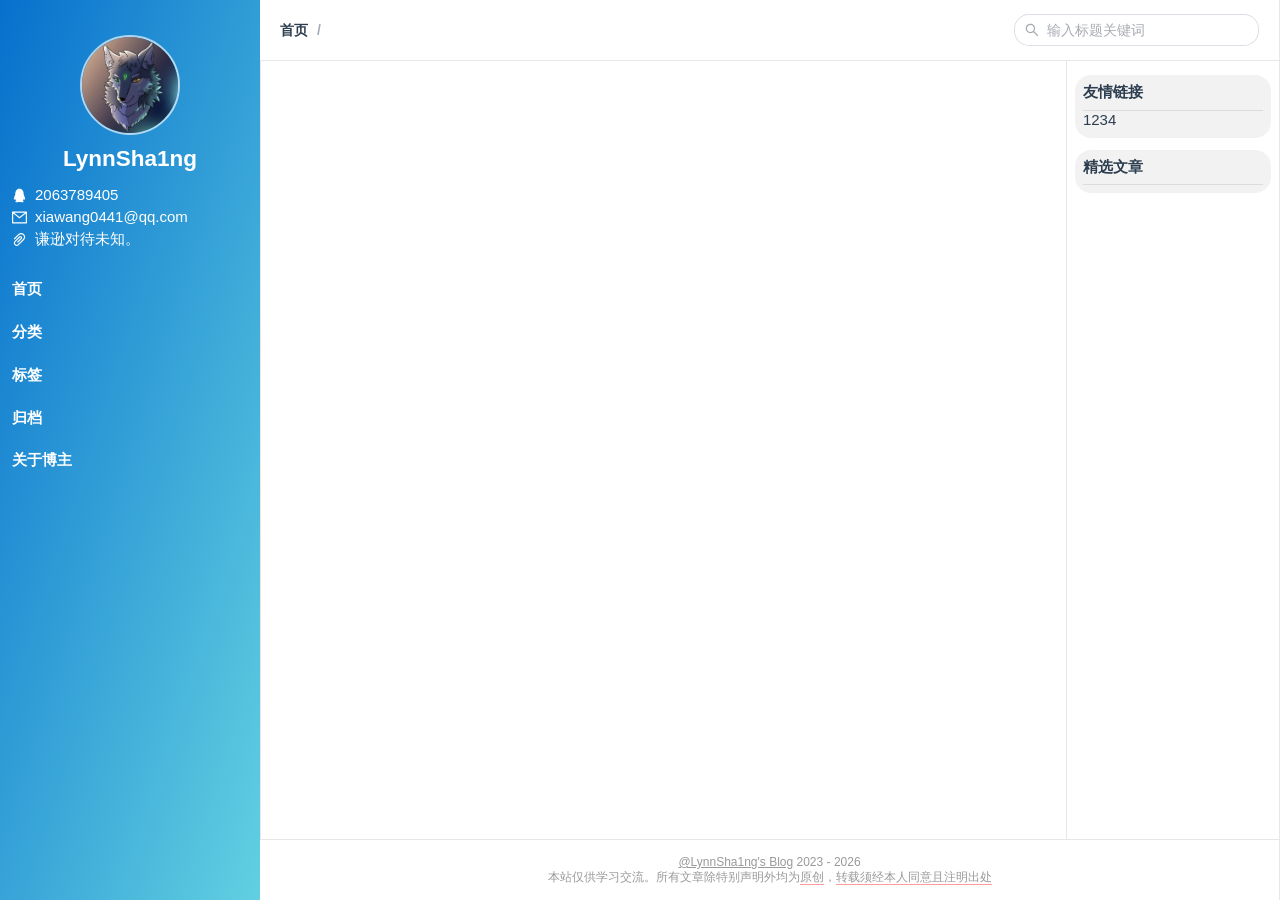
==== commit 5f6330f9: "Updated blog." ====
--- a/index.html
+++ b/index.html
@@ -3,16 +3,24 @@
 
 <head>
   <meta charset="UTF-8">
-
   <meta http-equiv="X-UA-Compatible" content="IE=edge">
   <meta name="viewport" content="width=device-width,initial-scale=1.0,user-scalable=no" />
-  <title>LynnSha1ng的博客</title>
+  <title>临郢夏望 (LynnSha1ng) 的博客</title>
   <link rel="shortcut icon" href="./favicon.ico" type="image/x-icon">
-  <script type="module" crossorigin src="/assets/index-f4a053e0.js"></script>
-  <link rel="stylesheet" href="/assets/index-ebaf26a8.css">
+  <script type="module" crossorigin src="./assets/index-2b4fa3dd.js"></script>
+  <link rel="stylesheet" href="./assets/index-826a3eb9.css">
 </head>
 
 
+<script>
+  (function () {
+    const redir = sessionStorage.redirect;
+    delete sessionStorage.redirect;
+    if (redir && redir !== location.href) {
+      history.replaceState(null, null, redir);
+    }
+  })();
+</script>
 
 <body>
   <div class="loading_container">
--- a/assets/index-826a3eb9.css
+++ b/assets/index-826a3eb9.css
@@ -0,0 +1 @@
+@charset "UTF-8";/*! normalize.css v8.0.1 | MIT License | github.com/necolas/normalize.css */html{line-height:1.15;-webkit-text-size-adjust:100%}body{margin:0}main{display:block}h1{font-size:2em;margin:.67em 0}hr{box-sizing:content-box;height:0;overflow:visible}pre{font-family:monospace,monospace;font-size:1em}a{background-color:transparent}abbr[title]{border-bottom:none;text-decoration:underline;text-decoration:underline dotted}b,strong{font-weight:bolder}code,kbd,samp{font-family:monospace,monospace;font-size:1em}small{font-size:80%}sub,sup{font-size:75%;line-height:0;position:relative;vertical-align:baseline}sub{bottom:-.25em}sup{top:-.5em}img{border-style:none}button,input,optgroup,select,textarea{font-family:inherit;font-size:100%;line-height:1.15;margin:0}button,input{overflow:visible}button,select{text-transform:none}button,[type=button],[type=reset],[type=submit]{-webkit-appearance:button}button::-moz-focus-inner,[type=button]::-moz-focus-inner,[type=reset]::-moz-focus-inner,[type=submit]::-moz-focus-inner{border-style:none;padding:0}button:-moz-focusring,[type=button]:-moz-focusring,[type=reset]:-moz-focusring,[type=submit]:-moz-focusring{outline:1px dotted ButtonText}fieldset{padding:.35em .75em .625em}legend{box-sizing:border-box;color:inherit;display:table;max-width:100%;padding:0;white-space:normal}progress{vertical-align:baseline}textarea{overflow:auto}[type=checkbox],[type=radio]{box-sizing:border-box;padding:0}[type=number]::-webkit-inner-spin-button,[type=number]::-webkit-outer-spin-button{height:auto}[type=search]{-webkit-appearance:textfield;outline-offset:-2px}[type=search]::-webkit-search-decoration{-webkit-appearance:none}::-webkit-file-upload-button{-webkit-appearance:button;font:inherit}details{display:block}summary{display:list-item}template{display:none}[hidden]{display:none}:root{--rt-light: #ffffff;--rt-light-gray: #999999;--rt-light-soft: #f8f8f8;--rt-light-mute: #f2f2f2;--rt-light-muter: #dddddd;--rt-dark: #181818;--rt-dark-gray: #666666;--rt-dark-soft: #222222;--rt-dark-mute: #282828;--rt-dark-muter: #363636;--rt-indigo: #2c3e50;--rt-theme-blue: #288ef3;--rt-light-post-tag: rgba(20, 155, 255, .5);--rt-divider-light-1: rgba(60, 60, 60, .29);--rt-divider-light-2: rgba(60, 60, 60, .12);--rt-divider-dark-1: rgba(84, 84, 84, .65);--rt-divider-dark-2: rgba(84, 84, 84, .48);--rt-text-light-1: var(--rt-indigo);--rt-text-light-2: rgba(60, 60, 60, .66);--rt-text-dark-1: var(--rt-light);--rt-text-dark-2: rgba(240, 240, 240, .7)}:root{--current-background: var(--rt-light);--current-background-soft: var(--rt-light-soft);--current-background-mute: var(--rt-light-mute);--current-tag: var(--rt-light-muter);--current-icon-bg: var(--rt-theme-blue);--current-icon-svg: var(--rt-light);--current-post-tag: var(--rt-light-post-tag);--current-border: var(--rt-divider-light-2);--current-border-hover: var(--rt-divider-light-1);--current-heading: var(--rt-text-light-1);--current-text: var(--rt-text-light-1);--current-gray-text: var(--rt-light-gray);--current-keep-white-text: var(--rt-light)}@media (prefers-color-scheme: dark){:root{--current-background: var(--rt-dark);--current-background-soft: var(--rt-dark-soft);--current-background-mute: var(--rt-dark-mute);--current-tag: var(--rt-dark-muter);--current-icon-bg: var(--rt-dark-muter);--current-icon-svg: var(--rt-theme-blue);--current-post-tag: var(--rt-dark-muter);--current-border: var(--rt-divider-dark-2);--current-border-hover: var(--rt-divider-dark-1);--current-heading: var(--rt-text-dark-1);--current-text: var(--rt-text-dark-2);--current-gray-text: var(--rt-dark-gray);--current-keep-white-text: var(--rt-text-dark-2)}}*,*:before,*:after{box-sizing:border-box}img{vertical-align:middle}span,p{font-size:inherit}a{color:inherit;text-decoration:none}span,svg{color:inherit}input,button{border:0;outline:none}body{-webkit-tap-highlight-color:transparent;-moz-tap-highlight-color:transparent;tap-highlight-color:transparent;min-height:100vh;margin:0;color:var(--current-text);background:var(--current-background);transition:color .5s,background-color .5s;font:15px/1.25 Microsoft Yahei,Inter,-apple-system,BlinkMacSystemFont,Segoe UI,Roboto,Oxygen,Ubuntu,Cantarell,Fira Sans,Droid Sans,Helvetica Neue,sans-serif;text-rendering:optimizeLegibility;-webkit-font-smoothing:antialiased}.loading_container{display:flex;flex-direction:row;justify-content:center;align-items:center;position:fixed;z-index:10;inset:0;background:var(--current-background);transition:all .5s}.loading_container .loading{display:flex;flex-direction:row;justify-content:center;align-items:center;margin-top:-100px;font-size:100px}.loading_container .loading span{-webkit-animation:loading 1s linear infinite -.8s;-moz-animation:loading 1s linear infinite -.8s;animation:loading 1s linear infinite -.8s;color:#2e9dd2}.loading_container .loading span.dot2{-webkit-animation:loading 1s linear infinite -.2s;-moz-animation:loading 1s linear infinite -.2s;animation:loading 1s linear infinite -.2s}.loading_container .loading span.dot3{-webkit-animation:loading 1s linear infinite -.5s;-moz-animation:loading 1s linear infinite -.5s;animation:loading 1s linear infinite -.5s}#app{display:flex;max-width:1400px;margin:0 auto}.fade-enter-from{opacity:0}.fade-enter-active{transition:opacity .35s ease}.fade-enter-to{opacity:1}.fade-leave-to{display:none}@media (max-width: 830.9px){.display-in-lg{display:none!important}}@media (min-width: 831px){.display-in-sm{display:none!important}}@-webkit-keyframes loading{0%,to{-webkit-transform:scale(1);opacity:1}26%{-webkit-transform:scale(1.1);opacity:.2}76%{-webkit-transform:scale(.9);opacity:.6}}@keyframes loading{0%,to{transform:scale(1);opacity:1}26%{transform:scale(1.1);opacity:.2}76%{transform:scale(.9);opacity:.6}}@keyframes appear{0%{opacity:0}to{opacity:1}}@media (prefers-color-scheme: dark){.markdown-body{color-scheme:dark;--color-prettylights-syntax-comment: #8b949e;--color-prettylights-syntax-constant: #79c0ff;--color-prettylights-syntax-entity: #d2a8ff;--color-prettylights-syntax-storage-modifier-import: #c9d1d9;--color-prettylights-syntax-entity-tag: #7ee787;--color-prettylights-syntax-keyword: #ff7b72;--color-prettylights-syntax-string: #a5d6ff;--color-prettylights-syntax-variable: #ffa657;--color-prettylights-syntax-brackethighlighter-unmatched: #f85149;--color-prettylights-syntax-invalid-illegal-text: #f0f6fc;--color-prettylights-syntax-invalid-illegal-bg: #8e1519;--color-prettylights-syntax-carriage-return-text: #f0f6fc;--color-prettylights-syntax-carriage-return-bg: #b62324;--color-prettylights-syntax-string-regexp: #7ee787;--color-prettylights-syntax-markup-list: #f2cc60;--color-prettylights-syntax-markup-heading: #1f6feb;--color-prettylights-syntax-markup-italic: #c9d1d9;--color-prettylights-syntax-markup-bold: #c9d1d9;--color-prettylights-syntax-markup-deleted-text: #ffdcd7;--color-prettylights-syntax-markup-deleted-bg: #67060c;--color-prettylights-syntax-markup-inserted-text: #aff5b4;--color-prettylights-syntax-markup-inserted-bg: #033a16;--color-prettylights-syntax-markup-changed-text: #ffdfb6;--color-prettylights-syntax-markup-changed-bg: #5a1e02;--color-prettylights-syntax-markup-ignored-text: #c9d1d9;--color-prettylights-syntax-markup-ignored-bg: #1158c7;--color-prettylights-syntax-meta-diff-range: #d2a8ff;--color-prettylights-syntax-brackethighlighter-angle: #8b949e;--color-prettylights-syntax-sublimelinter-gutter-mark: #484f58;--color-prettylights-syntax-constant-other-reference-link: #a5d6ff;--color-fg-default: #c9d1d9;--color-fg-muted: #8b949e;--color-fg-subtle: #6e7681;--color-canvas-default: #0d1117;--color-canvas-subtle: #161b22;--color-border-default: #30363d;--color-border-muted: #21262d;--color-neutral-muted: rgba(110,118,129,.4);--color-accent-fg: #58a6ff;--color-accent-emphasis: #1f6feb;--color-attention-subtle: rgba(187,128,9,.15);--color-danger-fg: #f85149}}@media (prefers-color-scheme: light){.markdown-body{color-scheme:light;--color-prettylights-syntax-comment: #6e7781;--color-prettylights-syntax-constant: #0550ae;--color-prettylights-syntax-entity: #8250df;--color-prettylights-syntax-storage-modifier-import: #24292f;--color-prettylights-syntax-entity-tag: #116329;--color-prettylights-syntax-keyword: #cf222e;--color-prettylights-syntax-string: #0a3069;--color-prettylights-syntax-variable: #953800;--color-prettylights-syntax-brackethighlighter-unmatched: #82071e;--color-prettylights-syntax-invalid-illegal-text: #f6f8fa;--color-prettylights-syntax-invalid-illegal-bg: #82071e;--color-prettylights-syntax-carriage-return-text: #f6f8fa;--color-prettylights-syntax-carriage-return-bg: #cf222e;--color-prettylights-syntax-string-regexp: #116329;--color-prettylights-syntax-markup-list: #3b2300;--color-prettylights-syntax-markup-heading: #0550ae;--color-prettylights-syntax-markup-italic: #24292f;--color-prettylights-syntax-markup-bold: #24292f;--color-prettylights-syntax-markup-deleted-text: #82071e;--color-prettylights-syntax-markup-deleted-bg: #ffebe9;--color-prettylights-syntax-markup-inserted-text: #116329;--color-prettylights-syntax-markup-inserted-bg: #dafbe1;--color-prettylights-syntax-markup-changed-text: #953800;--color-prettylights-syntax-markup-changed-bg: #ffd8b5;--color-prettylights-syntax-markup-ignored-text: #eaeef2;--color-prettylights-syntax-markup-ignored-bg: #0550ae;--color-prettylights-syntax-meta-diff-range: #8250df;--color-prettylights-syntax-brackethighlighter-angle: #57606a;--color-prettylights-syntax-sublimelinter-gutter-mark: #8c959f;--color-prettylights-syntax-constant-other-reference-link: #0a3069;--color-fg-default: #24292f;--color-fg-muted: #57606a;--color-fg-subtle: #6e7781;--color-canvas-default: #ffffff;--color-canvas-subtle: #f6f8fa;--color-border-default: #d0d7de;--color-border-muted: hsla(210,18%,87%,1);--color-neutral-muted: rgba(175,184,193,.2);--color-accent-fg: #0969da;--color-accent-emphasis: #0969da;--color-attention-subtle: #fff8c5;--color-danger-fg: #cf222e}}.markdown-body{-ms-text-size-adjust:100%;-webkit-text-size-adjust:100%;margin:0;color:var(--color-fg-default);background-color:var(--color-canvas-default);font-family:-apple-system,BlinkMacSystemFont,Segoe UI,Noto Sans,Helvetica,Arial,sans-serif,"Apple Color Emoji","Segoe UI Emoji";font-size:16px;line-height:1.5;word-wrap:break-word}.markdown-body .octicon{display:inline-block;fill:currentColor;vertical-align:text-bottom}.markdown-body h1:hover .anchor .octicon-link:before,.markdown-body h2:hover .anchor .octicon-link:before,.markdown-body h3:hover .anchor .octicon-link:before,.markdown-body h4:hover .anchor .octicon-link:before,.markdown-body h5:hover .anchor .octicon-link:before,.markdown-body h6:hover .anchor .octicon-link:before{width:16px;height:16px;content:" ";display:inline-block;background-color:currentColor;-webkit-mask-image:url("data:image/svg+xml,<svg xmlns='http://www.w3.org/2000/svg' viewBox='0 0 16 16' version='1.1' aria-hidden='true'><path fill-rule='evenodd' d='M7.775 3.275a.75.75 0 001.06 1.06l1.25-1.25a2 2 0 112.83 2.83l-2.5 2.5a2 2 0 01-2.83 0 .75.75 0 00-1.06 1.06 3.5 3.5 0 004.95 0l2.5-2.5a3.5 3.5 0 00-4.95-4.95l-1.25 1.25zm-4.69 9.64a2 2 0 010-2.83l2.5-2.5a2 2 0 012.83 0 .75.75 0 001.06-1.06 3.5 3.5 0 00-4.95 0l-2.5 2.5a3.5 3.5 0 004.95 4.95l1.25-1.25a.75.75 0 00-1.06-1.06l-1.25 1.25a2 2 0 01-2.83 0z'></path></svg>");mask-image:url("data:image/svg+xml,<svg xmlns='http://www.w3.org/2000/svg' viewBox='0 0 16 16' version='1.1' aria-hidden='true'><path fill-rule='evenodd' d='M7.775 3.275a.75.75 0 001.06 1.06l1.25-1.25a2 2 0 112.83 2.83l-2.5 2.5a2 2 0 01-2.83 0 .75.75 0 00-1.06 1.06 3.5 3.5 0 004.95 0l2.5-2.5a3.5 3.5 0 00-4.95-4.95l-1.25 1.25zm-4.69 9.64a2 2 0 010-2.83l2.5-2.5a2 2 0 012.83 0 .75.75 0 001.06-1.06 3.5 3.5 0 00-4.95 0l-2.5 2.5a3.5 3.5 0 004.95 4.95l1.25-1.25a.75.75 0 00-1.06-1.06l-1.25 1.25a2 2 0 01-2.83 0z'></path></svg>")}.markdown-body details,.markdown-body figcaption,.markdown-body figure{display:block}.markdown-body summary{display:list-item}.markdown-body [hidden]{display:none!important}.markdown-body a{background-color:transparent;color:var(--color-accent-fg);text-decoration:none}.markdown-body abbr[title]{border-bottom:none;text-decoration:underline dotted}.markdown-body b,.markdown-body strong{font-weight:var(--base-text-weight-semibold, 600)}.markdown-body dfn{font-style:italic}.markdown-body h1{margin:.67em 0;font-weight:var(--base-text-weight-semibold, 600);padding-bottom:.3em;font-size:2em;border-bottom:1px solid var(--color-border-muted)}.markdown-body mark{background-color:var(--color-attention-subtle);color:var(--color-fg-default)}.markdown-body small{font-size:90%}.markdown-body sub,.markdown-body sup{font-size:75%;line-height:0;position:relative;vertical-align:baseline}.markdown-body sub{bottom:-.25em}.markdown-body sup{top:-.5em}.markdown-body img{border-style:none;max-width:100%;box-sizing:content-box;background-color:var(--color-canvas-default)}.markdown-body code,.markdown-body kbd,.markdown-body pre,.markdown-body samp{font-family:monospace;font-size:1em}.markdown-body figure{margin:1em 40px}.markdown-body hr{box-sizing:content-box;overflow:hidden;background:transparent;border-bottom:1px solid var(--color-border-muted);height:.25em;padding:0;margin:24px 0;background-color:var(--color-border-default);border:0}.markdown-body input{font:inherit;margin:0;overflow:visible;font-family:inherit;font-size:inherit;line-height:inherit}.markdown-body [type=button],.markdown-body [type=reset],.markdown-body [type=submit]{-webkit-appearance:button}.markdown-body [type=checkbox],.markdown-body [type=radio]{box-sizing:border-box;padding:0}.markdown-body [type=number]::-webkit-inner-spin-button,.markdown-body [type=number]::-webkit-outer-spin-button{height:auto}.markdown-body [type=search]::-webkit-search-cancel-button,.markdown-body [type=search]::-webkit-search-decoration{-webkit-appearance:none}.markdown-body ::-webkit-input-placeholder{color:inherit;opacity:.54}.markdown-body ::-webkit-file-upload-button{-webkit-appearance:button;font:inherit}.markdown-body a:hover{text-decoration:underline}.markdown-body ::placeholder{color:var(--color-fg-subtle);opacity:1}.markdown-body hr:before{display:table;content:""}.markdown-body hr:after{display:table;clear:both;content:""}.markdown-body table{border-spacing:0;border-collapse:collapse;display:block;width:max-content;max-width:100%;overflow:auto}.markdown-body td,.markdown-body th{padding:0}.markdown-body details summary{cursor:pointer}.markdown-body details:not([open])>*:not(summary){display:none!important}.markdown-body a:focus,.markdown-body [role=button]:focus,.markdown-body input[type=radio]:focus,.markdown-body input[type=checkbox]:focus{outline:2px solid var(--color-accent-fg);outline-offset:-2px;box-shadow:none}.markdown-body a:focus:not(:focus-visible),.markdown-body [role=button]:focus:not(:focus-visible),.markdown-body input[type=radio]:focus:not(:focus-visible),.markdown-body input[type=checkbox]:focus:not(:focus-visible){outline:solid 1px transparent}.markdown-body a:focus-visible,.markdown-body [role=button]:focus-visible,.markdown-body input[type=radio]:focus-visible,.markdown-body input[type=checkbox]:focus-visible{outline:2px solid var(--color-accent-fg);outline-offset:-2px;box-shadow:none}.markdown-body a:not([class]):focus,.markdown-body a:not([class]):focus-visible,.markdown-body input[type=radio]:focus,.markdown-body input[type=radio]:focus-visible,.markdown-body input[type=checkbox]:focus,.markdown-body input[type=checkbox]:focus-visible{outline-offset:0}.markdown-body kbd{display:inline-block;padding:3px 5px;font:11px ui-monospace,SFMono-Regular,SF Mono,Menlo,Consolas,Liberation Mono,monospace;line-height:10px;color:var(--color-fg-default);vertical-align:middle;background-color:var(--color-canvas-subtle);border:solid 1px var(--color-neutral-muted);border-bottom-color:var(--color-neutral-muted);border-radius:6px;box-shadow:inset 0 -1px 0 var(--color-neutral-muted)}.markdown-body h1,.markdown-body h2,.markdown-body h3,.markdown-body h4,.markdown-body h5,.markdown-body h6{margin-top:24px;margin-bottom:16px;font-weight:var(--base-text-weight-semibold, 600);line-height:1.25}.markdown-body h2{font-weight:var(--base-text-weight-semibold, 600);padding-bottom:.3em;font-size:1.5em;border-bottom:1px solid var(--color-border-muted)}.markdown-body h3{font-weight:var(--base-text-weight-semibold, 600);font-size:1.25em}.markdown-body h4{font-weight:var(--base-text-weight-semibold, 600);font-size:1em}.markdown-body h5{font-weight:var(--base-text-weight-semibold, 600);font-size:.875em}.markdown-body h6{font-weight:var(--base-text-weight-semibold, 600);font-size:.85em;color:var(--color-fg-muted)}.markdown-body p{margin-top:0;margin-bottom:10px}.markdown-body blockquote{margin:0;padding:0 1em;color:var(--color-fg-muted);border-left:.25em solid var(--color-border-default)}.markdown-body ul,.markdown-body ol{margin-top:0;margin-bottom:0;padding-left:2em}.markdown-body ol ol,.markdown-body ul ol{list-style-type:lower-roman}.markdown-body ul ul ol,.markdown-body ul ol ol,.markdown-body ol ul ol,.markdown-body ol ol ol{list-style-type:lower-alpha}.markdown-body dd{margin-left:0}.markdown-body tt,.markdown-body code,.markdown-body samp{font-family:ui-monospace,SFMono-Regular,SF Mono,Menlo,Consolas,Liberation Mono,monospace;font-size:12px}.markdown-body pre{margin-top:0;margin-bottom:0;font-family:ui-monospace,SFMono-Regular,SF Mono,Menlo,Consolas,Liberation Mono,monospace;font-size:12px;word-wrap:normal}.markdown-body .octicon{display:inline-block;overflow:visible!important;vertical-align:text-bottom;fill:currentColor}.markdown-body input::-webkit-outer-spin-button,.markdown-body input::-webkit-inner-spin-button{margin:0;-webkit-appearance:none;appearance:none}.markdown-body:before{display:table;content:""}.markdown-body:after{display:table;clear:both;content:""}.markdown-body>*:first-child{margin-top:0!important}.markdown-body>*:last-child{margin-bottom:0!important}.markdown-body a:not([href]){color:inherit;text-decoration:none}.markdown-body .absent{color:var(--color-danger-fg)}.markdown-body .anchor{float:left;padding-right:4px;margin-left:-20px;line-height:1}.markdown-body .anchor:focus{outline:none}.markdown-body p,.markdown-body blockquote,.markdown-body ul,.markdown-body ol,.markdown-body dl,.markdown-body table,.markdown-body pre,.markdown-body details{margin-top:0;margin-bottom:16px}.markdown-body blockquote>:first-child{margin-top:0}.markdown-body blockquote>:last-child{margin-bottom:0}.markdown-body h1 .octicon-link,.markdown-body h2 .octicon-link,.markdown-body h3 .octicon-link,.markdown-body h4 .octicon-link,.markdown-body h5 .octicon-link,.markdown-body h6 .octicon-link{color:var(--color-fg-default);vertical-align:middle;visibility:hidden}.markdown-body h1:hover .anchor,.markdown-body h2:hover .anchor,.markdown-body h3:hover .anchor,.markdown-body h4:hover .anchor,.markdown-body h5:hover .anchor,.markdown-body h6:hover .anchor{text-decoration:none}.markdown-body h1:hover .anchor .octicon-link,.markdown-body h2:hover .anchor .octicon-link,.markdown-body h3:hover .anchor .octicon-link,.markdown-body h4:hover .anchor .octicon-link,.markdown-body h5:hover .anchor .octicon-link,.markdown-body h6:hover .anchor .octicon-link{visibility:visible}.markdown-body h1 tt,.markdown-body h1 code,.markdown-body h2 tt,.markdown-body h2 code,.markdown-body h3 tt,.markdown-body h3 code,.markdown-body h4 tt,.markdown-body h4 code,.markdown-body h5 tt,.markdown-body h5 code,.markdown-body h6 tt,.markdown-body h6 code{padding:0 .2em;font-size:inherit}.markdown-body summary h1,.markdown-body summary h2,.markdown-body summary h3,.markdown-body summary h4,.markdown-body summary h5,.markdown-body summary h6{display:inline-block}.markdown-body summary h1 .anchor,.markdown-body summary h2 .anchor,.markdown-body summary h3 .anchor,.markdown-body summary h4 .anchor,.markdown-body summary h5 .anchor,.markdown-body summary h6 .anchor{margin-left:-40px}.markdown-body summary h1,.markdown-body summary h2{padding-bottom:0;border-bottom:0}.markdown-body ul.no-list,.markdown-body ol.no-list{padding:0;list-style-type:none}.markdown-body ol[type=a]{list-style-type:lower-alpha}.markdown-body ol[type=A]{list-style-type:upper-alpha}.markdown-body ol[type=i]{list-style-type:lower-roman}.markdown-body ol[type=I]{list-style-type:upper-roman}.markdown-body ol[type="1"]{list-style-type:decimal}.markdown-body div>ol:not([type]){list-style-type:decimal}.markdown-body ul ul,.markdown-body ul ol,.markdown-body ol ol,.markdown-body ol ul{margin-top:0;margin-bottom:0}.markdown-body li>p{margin-top:16px}.markdown-body li+li{margin-top:.25em}.markdown-body dl{padding:0}.markdown-body dl dt{padding:0;margin-top:16px;font-size:1em;font-style:italic;font-weight:var(--base-text-weight-semibold, 600)}.markdown-body dl dd{padding:0 16px;margin-bottom:16px}.markdown-body table th{font-weight:var(--base-text-weight-semibold, 600)}.markdown-body table th,.markdown-body table td{padding:6px 13px;border:1px solid var(--color-border-default)}.markdown-body table tr{background-color:var(--color-canvas-default);border-top:1px solid var(--color-border-muted)}.markdown-body table tr:nth-child(2n){background-color:var(--color-canvas-subtle)}.markdown-body table img{background-color:transparent}.markdown-body img[align=right]{padding-left:20px}.markdown-body img[align=left]{padding-right:20px}.markdown-body .emoji{max-width:none;vertical-align:text-top;background-color:transparent}.markdown-body span.frame{display:block;overflow:hidden}.markdown-body span.frame>span{display:block;float:left;width:auto;padding:7px;margin:13px 0 0;overflow:hidden;border:1px solid var(--color-border-default)}.markdown-body span.frame span img{display:block;float:left}.markdown-body span.frame span span{display:block;padding:5px 0 0;clear:both;color:var(--color-fg-default)}.markdown-body span.align-center{display:block;overflow:hidden;clear:both}.markdown-body span.align-center>span{display:block;margin:13px auto 0;overflow:hidden;text-align:center}.markdown-body span.align-center span img{margin:0 auto;text-align:center}.markdown-body span.align-right{display:block;overflow:hidden;clear:both}.markdown-body span.align-right>span{display:block;margin:13px 0 0;overflow:hidden;text-align:right}.markdown-body span.align-right span img{margin:0;text-align:right}.markdown-body span.float-left{display:block;float:left;margin-right:13px;overflow:hidden}.markdown-body span.float-left span{margin:13px 0 0}.markdown-body span.float-right{display:block;float:right;margin-left:13px;overflow:hidden}.markdown-body span.float-right>span{display:block;margin:13px auto 0;overflow:hidden;text-align:right}.markdown-body code,.markdown-body tt{padding:.2em .4em;margin:0;font-size:85%;white-space:break-spaces;background-color:var(--color-neutral-muted);border-radius:6px}.markdown-body code br,.markdown-body tt br{display:none}.markdown-body del code{text-decoration:inherit}.markdown-body samp{font-size:85%}.markdown-body pre code{font-size:100%}.markdown-body pre>code{padding:0;margin:0;word-break:normal;white-space:pre;background:transparent;border:0}.markdown-body .highlight{margin-bottom:16px}.markdown-body .highlight pre{margin-bottom:0;word-break:normal}.markdown-body .highlight pre,.markdown-body pre{padding:16px;overflow:auto;font-size:85%;line-height:1.45;background-color:var(--color-canvas-subtle);border-radius:6px}.markdown-body pre code,.markdown-body pre tt{display:inline;max-width:auto;padding:0;margin:0;overflow:visible;line-height:inherit;word-wrap:normal;background-color:transparent;border:0}.markdown-body .csv-data td,.markdown-body .csv-data th{padding:5px;overflow:hidden;font-size:12px;line-height:1;text-align:left;white-space:nowrap}.markdown-body .csv-data .blob-num{padding:10px 8px 9px;text-align:right;background:var(--color-canvas-default);border:0}.markdown-body .csv-data tr{border-top:0}.markdown-body .csv-data th{font-weight:var(--base-text-weight-semibold, 600);background:var(--color-canvas-subtle);border-top:0}.markdown-body [data-footnote-ref]:before{content:"["}.markdown-body [data-footnote-ref]:after{content:"]"}.markdown-body .footnotes{font-size:12px;color:var(--color-fg-muted);border-top:1px solid var(--color-border-default)}.markdown-body .footnotes ol{padding-left:16px}.markdown-body .footnotes ol ul{display:inline-block;padding-left:16px;margin-top:16px}.markdown-body .footnotes li{position:relative}.markdown-body .footnotes li:target:before{position:absolute;inset:-8px -8px -8px -24px;pointer-events:none;content:"";border:2px solid var(--color-accent-emphasis);border-radius:6px}.markdown-body .footnotes li:target{color:var(--color-fg-default)}.markdown-body .footnotes .data-footnote-backref g-emoji{font-family:monospace}.markdown-body .pl-c{color:var(--color-prettylights-syntax-comment)}.markdown-body .pl-c1,.markdown-body .pl-s .pl-v{color:var(--color-prettylights-syntax-constant)}.markdown-body .pl-e,.markdown-body .pl-en{color:var(--color-prettylights-syntax-entity)}.markdown-body .pl-smi,.markdown-body .pl-s .pl-s1{color:var(--color-prettylights-syntax-storage-modifier-import)}.markdown-body .pl-ent{color:var(--color-prettylights-syntax-entity-tag)}.markdown-body .pl-k{color:var(--color-prettylights-syntax-keyword)}.markdown-body .pl-s,.markdown-body .pl-pds,.markdown-body .pl-s .pl-pse .pl-s1,.markdown-body .pl-sr,.markdown-body .pl-sr .pl-cce,.markdown-body .pl-sr .pl-sre,.markdown-body .pl-sr .pl-sra{color:var(--color-prettylights-syntax-string)}.markdown-body .pl-v,.markdown-body .pl-smw{color:var(--color-prettylights-syntax-variable)}.markdown-body .pl-bu{color:var(--color-prettylights-syntax-brackethighlighter-unmatched)}.markdown-body .pl-ii{color:var(--color-prettylights-syntax-invalid-illegal-text);background-color:var(--color-prettylights-syntax-invalid-illegal-bg)}.markdown-body .pl-c2{color:var(--color-prettylights-syntax-carriage-return-text);background-color:var(--color-prettylights-syntax-carriage-return-bg)}.markdown-body .pl-sr .pl-cce{font-weight:700;color:var(--color-prettylights-syntax-string-regexp)}.markdown-body .pl-ml{color:var(--color-prettylights-syntax-markup-list)}.markdown-body .pl-mh,.markdown-body .pl-mh .pl-en,.markdown-body .pl-ms{font-weight:700;color:var(--color-prettylights-syntax-markup-heading)}.markdown-body .pl-mi{font-style:italic;color:var(--color-prettylights-syntax-markup-italic)}.markdown-body .pl-mb{font-weight:700;color:var(--color-prettylights-syntax-markup-bold)}.markdown-body .pl-md{color:var(--color-prettylights-syntax-markup-deleted-text);background-color:var(--color-prettylights-syntax-markup-deleted-bg)}.markdown-body .pl-mi1{color:var(--color-prettylights-syntax-markup-inserted-text);background-color:var(--color-prettylights-syntax-markup-inserted-bg)}.markdown-body .pl-mc{color:var(--color-prettylights-syntax-markup-changed-text);background-color:var(--color-prettylights-syntax-markup-changed-bg)}.markdown-body .pl-mi2{color:var(--color-prettylights-syntax-markup-ignored-text);background-color:var(--color-prettylights-syntax-markup-ignored-bg)}.markdown-body .pl-mdr{font-weight:700;color:var(--color-prettylights-syntax-meta-diff-range)}.markdown-body .pl-ba{color:var(--color-prettylights-syntax-brackethighlighter-angle)}.markdown-body .pl-sg{color:var(--color-prettylights-syntax-sublimelinter-gutter-mark)}.markdown-body .pl-corl{text-decoration:underline;color:var(--color-prettylights-syntax-constant-other-reference-link)}.markdown-body g-emoji{display:inline-block;min-width:1ch;font-family:"Apple Color Emoji","Segoe UI Emoji",Segoe UI Symbol;font-size:1em;font-style:normal!important;font-weight:var(--base-text-weight-normal, 400);line-height:1;vertical-align:-.075em}.markdown-body g-emoji img{width:1em;height:1em}.markdown-body .task-list-item{list-style-type:none}.markdown-body .task-list-item label{font-weight:var(--base-text-weight-normal, 400)}.markdown-body .task-list-item.enabled label{cursor:pointer}.markdown-body .task-list-item+.task-list-item{margin-top:4px}.markdown-body .task-list-item .handle{display:none}.markdown-body .task-list-item-checkbox{margin:0 .2em .25em -1.4em;vertical-align:middle}.markdown-body .contains-task-list:dir(rtl) .task-list-item-checkbox{margin:0 -1.6em .25em .2em}.markdown-body .contains-task-list{position:relative}.markdown-body .contains-task-list:hover .task-list-item-convert-container,.markdown-body .contains-task-list:focus-within .task-list-item-convert-container{display:block;width:auto;height:24px;overflow:visible;clip:auto}.markdown-body ::-webkit-calendar-picker-indicator{filter:invert(50%)}pre code.hljs{display:block;overflow-x:auto;padding:1em}code.hljs{padding:3px 5px}.hljs{background:#1e1e1e;color:#dcdcdc}.hljs-keyword,.hljs-literal,.hljs-name,.hljs-symbol{color:#569cd6}.hljs-link{color:#569cd6;text-decoration:underline}.hljs-built_in,.hljs-type{color:#4ec9b0}.hljs-class,.hljs-number{color:#b8d7a3}.hljs-meta .hljs-string,.hljs-string{color:#d69d85}.hljs-regexp,.hljs-template-tag{color:#9a5334}.hljs-formula,.hljs-function,.hljs-params,.hljs-subst,.hljs-title{color:#dcdcdc}.hljs-comment,.hljs-quote{color:#57a64a;font-style:italic}.hljs-doctag{color:#608b4e}.hljs-meta,.hljs-meta .hljs-keyword,.hljs-tag{color:#9b9b9b}.hljs-template-variable,.hljs-variable{color:#bd63c5}.hljs-attr,.hljs-attribute{color:#9cdcfe}.hljs-section{color:gold}.hljs-emphasis{font-style:italic}.hljs-strong{font-weight:700}.hljs-bullet,.hljs-selector-attr,.hljs-selector-class,.hljs-selector-id,.hljs-selector-pseudo,.hljs-selector-tag{color:#d7ba7d}.hljs-addition{background-color:#144212;display:inline-block;width:100%}.hljs-deletion{background-color:#600;display:inline-block;width:100%}:root{--el-color-white:#ffffff;--el-color-black:#000000;--el-color-primary-rgb:64,158,255;--el-color-success-rgb:103,194,58;--el-color-warning-rgb:230,162,60;--el-color-danger-rgb:245,108,108;--el-color-error-rgb:245,108,108;--el-color-info-rgb:144,147,153;--el-font-size-extra-large:20px;--el-font-size-large:18px;--el-font-size-medium:16px;--el-font-size-base:14px;--el-font-size-small:13px;--el-font-size-extra-small:12px;--el-font-family:"Helvetica Neue",Helvetica,"PingFang SC","Hiragino Sans GB","Microsoft YaHei","微软雅黑",Arial,sans-serif;--el-font-weight-primary:500;--el-font-line-height-primary:24px;--el-index-normal:1;--el-index-top:1000;--el-index-popper:2000;--el-border-radius-base:4px;--el-border-radius-small:2px;--el-border-radius-round:20px;--el-border-radius-circle:100%;--el-transition-duration:.3s;--el-transition-duration-fast:.2s;--el-transition-function-ease-in-out-bezier:cubic-bezier(.645, .045, .355, 1);--el-transition-function-fast-bezier:cubic-bezier(.23, 1, .32, 1);--el-transition-all:all var(--el-transition-duration) var(--el-transition-function-ease-in-out-bezier);--el-transition-fade:opacity var(--el-transition-duration) var(--el-transition-function-fast-bezier);--el-transition-md-fade:transform var(--el-transition-duration) var(--el-transition-function-fast-bezier),opacity var(--el-transition-duration) var(--el-transition-function-fast-bezier);--el-transition-fade-linear:opacity var(--el-transition-duration-fast) linear;--el-transition-border:border-color var(--el-transition-duration-fast) var(--el-transition-function-ease-in-out-bezier);--el-transition-box-shadow:box-shadow var(--el-transition-duration-fast) var(--el-transition-function-ease-in-out-bezier);--el-transition-color:color var(--el-transition-duration-fast) var(--el-transition-function-ease-in-out-bezier);--el-component-size-large:40px;--el-component-size:32px;--el-component-size-small:24px}:root{color-scheme:light;--el-color-white:#ffffff;--el-color-black:#000000;--el-color-primary:#409eff;--el-color-primary-light-3:#79bbff;--el-color-primary-light-5:#a0cfff;--el-color-primary-light-7:#c6e2ff;--el-color-primary-light-8:#d9ecff;--el-color-primary-light-9:#ecf5ff;--el-color-primary-dark-2:#337ecc;--el-color-success:#67c23a;--el-color-success-light-3:#95d475;--el-color-success-light-5:#b3e19d;--el-color-success-light-7:#d1edc4;--el-color-success-light-8:#e1f3d8;--el-color-success-light-9:#f0f9eb;--el-color-success-dark-2:#529b2e;--el-color-warning:#e6a23c;--el-color-warning-light-3:#eebe77;--el-color-warning-light-5:#f3d19e;--el-color-warning-light-7:#f8e3c5;--el-color-warning-light-8:#faecd8;--el-color-warning-light-9:#fdf6ec;--el-color-warning-dark-2:#b88230;--el-color-danger:#f56c6c;--el-color-danger-light-3:#f89898;--el-color-danger-light-5:#fab6b6;--el-color-danger-light-7:#fcd3d3;--el-color-danger-light-8:#fde2e2;--el-color-danger-light-9:#fef0f0;--el-color-danger-dark-2:#c45656;--el-color-error:#f56c6c;--el-color-error-light-3:#f89898;--el-color-error-light-5:#fab6b6;--el-color-error-light-7:#fcd3d3;--el-color-error-light-8:#fde2e2;--el-color-error-light-9:#fef0f0;--el-color-error-dark-2:#c45656;--el-color-info:#909399;--el-color-info-light-3:#b1b3b8;--el-color-info-light-5:#c8c9cc;--el-color-info-light-7:#dedfe0;--el-color-info-light-8:#e9e9eb;--el-color-info-light-9:#f4f4f5;--el-color-info-dark-2:#73767a;--el-bg-color:#ffffff;--el-bg-color-page:#f2f3f5;--el-bg-color-overlay:#ffffff;--el-text-color-primary:#303133;--el-text-color-regular:#606266;--el-text-color-secondary:#909399;--el-text-color-placeholder:#a8abb2;--el-text-color-disabled:#c0c4cc;--el-border-color:#dcdfe6;--el-border-color-light:#e4e7ed;--el-border-color-lighter:#ebeef5;--el-border-color-extra-light:#f2f6fc;--el-border-color-dark:#d4d7de;--el-border-color-darker:#cdd0d6;--el-fill-color:#f0f2f5;--el-fill-color-light:#f5f7fa;--el-fill-color-lighter:#fafafa;--el-fill-color-extra-light:#fafcff;--el-fill-color-dark:#ebedf0;--el-fill-color-darker:#e6e8eb;--el-fill-color-blank:#ffffff;--el-box-shadow:0px 12px 32px 4px rgba(0, 0, 0, .04),0px 8px 20px rgba(0, 0, 0, .08);--el-box-shadow-light:0px 0px 12px rgba(0, 0, 0, .12);--el-box-shadow-lighter:0px 0px 6px rgba(0, 0, 0, .12);--el-box-shadow-dark:0px 16px 48px 16px rgba(0, 0, 0, .08),0px 12px 32px rgba(0, 0, 0, .12),0px 8px 16px -8px rgba(0, 0, 0, .16);--el-disabled-bg-color:var(--el-fill-color-light);--el-disabled-text-color:var(--el-text-color-placeholder);--el-disabled-border-color:var(--el-border-color-light);--el-overlay-color:rgba(0, 0, 0, .8);--el-overlay-color-light:rgba(0, 0, 0, .7);--el-overlay-color-lighter:rgba(0, 0, 0, .5);--el-mask-color:rgba(255, 255, 255, .9);--el-mask-color-extra-light:rgba(255, 255, 255, .3);--el-border-width:1px;--el-border-style:solid;--el-border-color-hover:var(--el-text-color-disabled);--el-border:var(--el-border-width) var(--el-border-style) var(--el-border-color);--el-svg-monochrome-grey:var(--el-border-color)}.fade-in-linear-enter-active,.fade-in-linear-leave-active{transition:var(--el-transition-fade-linear)}.fade-in-linear-enter-from,.fade-in-linear-leave-to{opacity:0}.el-fade-in-linear-enter-active,.el-fade-in-linear-leave-active{transition:var(--el-transition-fade-linear)}.el-fade-in-linear-enter-from,.el-fade-in-linear-leave-to{opacity:0}.el-fade-in-enter-active,.el-fade-in-leave-active{transition:all var(--el-transition-duration) cubic-bezier(.55,0,.1,1)}.el-fade-in-enter-from,.el-fade-in-leave-active{opacity:0}.el-zoom-in-center-enter-active,.el-zoom-in-center-leave-active{transition:all var(--el-transition-duration) cubic-bezier(.55,0,.1,1)}.el-zoom-in-center-enter-from,.el-zoom-in-center-leave-active{opacity:0;transform:scaleX(0)}.el-zoom-in-top-enter-active,.el-zoom-in-top-leave-active{opacity:1;transform:scaleY(1);transition:var(--el-transition-md-fade);transform-origin:center top}.el-zoom-in-top-enter-active[data-popper-placement^=top],.el-zoom-in-top-leave-active[data-popper-placement^=top]{transform-origin:center bottom}.el-zoom-in-top-enter-from,.el-zoom-in-top-leave-active{opacity:0;transform:scaleY(0)}.el-zoom-in-bottom-enter-active,.el-zoom-in-bottom-leave-active{opacity:1;transform:scaleY(1);transition:var(--el-transition-md-fade);transform-origin:center bottom}.el-zoom-in-bottom-enter-from,.el-zoom-in-bottom-leave-active{opacity:0;transform:scaleY(0)}.el-zoom-in-left-enter-active,.el-zoom-in-left-leave-active{opacity:1;transform:scale(1);transition:var(--el-transition-md-fade);transform-origin:top left}.el-zoom-in-left-enter-from,.el-zoom-in-left-leave-active{opacity:0;transform:scale(.45)}.collapse-transition{transition:var(--el-transition-duration) height ease-in-out,var(--el-transition-duration) padding-top ease-in-out,var(--el-transition-duration) padding-bottom ease-in-out}.el-collapse-transition-enter-active,.el-collapse-transition-leave-active{transition:var(--el-transition-duration) max-height ease-in-out,var(--el-transition-duration) padding-top ease-in-out,var(--el-transition-duration) padding-bottom ease-in-out}.horizontal-collapse-transition{transition:var(--el-transition-duration) width ease-in-out,var(--el-transition-duration) padding-left ease-in-out,var(--el-transition-duration) padding-right ease-in-out}.el-list-enter-active,.el-list-leave-active{transition:all 1s}.el-list-enter-from,.el-list-leave-to{opacity:0;transform:translateY(-30px)}.el-list-leave-active{position:absolute!important}.el-opacity-transition{transition:opacity var(--el-transition-duration) cubic-bezier(.55,0,.1,1)}.el-icon-loading{-webkit-animation:rotating 2s linear infinite;animation:rotating 2s linear infinite}.el-icon--right{margin-left:5px}.el-icon--left{margin-right:5px}@-webkit-keyframes rotating{0%{transform:rotate(0)}to{transform:rotate(360deg)}}@keyframes rotating{0%{transform:rotate(0)}to{transform:rotate(360deg)}}.el-icon{--color:inherit;height:1em;width:1em;line-height:1em;display:inline-flex;justify-content:center;align-items:center;position:relative;fill:currentColor;color:var(--color);font-size:inherit}.el-icon.is-loading{-webkit-animation:rotating 2s linear infinite;animation:rotating 2s linear infinite}.el-icon svg{height:1em;width:1em}.el-backtop{--el-backtop-bg-color:var(--el-bg-color-overlay);--el-backtop-text-color:var(--el-color-primary);--el-backtop-hover-bg-color:var(--el-border-color-extra-light);position:fixed;background-color:var(--el-backtop-bg-color);width:40px;height:40px;border-radius:50%;color:var(--el-backtop-text-color);display:flex;align-items:center;justify-content:center;font-size:20px;box-shadow:var(--el-box-shadow-lighter);cursor:pointer;z-index:5}.el-backtop:hover{background-color:var(--el-backtop-hover-bg-color)}.el-backtop__icon{font-size:20px}.el-container{display:flex;flex-direction:row;flex:1;flex-basis:auto;box-sizing:border-box;min-width:0}.el-container.is-vertical{flex-direction:column}.el-aside{overflow:auto;box-sizing:border-box;flex-shrink:0;width:var(--el-aside-width,300px)}.el-footer{--el-footer-padding:0 20px;--el-footer-height:60px;padding:var(--el-footer-padding);box-sizing:border-box;flex-shrink:0;height:var(--el-footer-height)}.el-header{--el-header-padding:0 20px;--el-header-height:60px;padding:var(--el-header-padding);box-sizing:border-box;flex-shrink:0;height:var(--el-header-height)}.el-main{--el-main-padding:20px;display:block;flex:1;flex-basis:auto;overflow:auto;box-sizing:border-box;padding:var(--el-main-padding)}.el-row{display:flex;flex-wrap:wrap;position:relative;box-sizing:border-box}.el-row.is-justify-center{justify-content:center}.el-row.is-justify-end{justify-content:flex-end}.el-row.is-justify-space-between{justify-content:space-between}.el-row.is-justify-space-around{justify-content:space-around}.el-row.is-justify-space-evenly{justify-content:space-evenly}.el-row.is-align-top{align-items:flex-start}.el-row.is-align-middle{align-items:center}.el-row.is-align-bottom{align-items:flex-end}[class*=el-col-]{box-sizing:border-box}[class*=el-col-].is-guttered{display:block;min-height:1px}.el-col-0,.el-col-0.is-guttered{display:none}.el-col-0{max-width:0%;flex:0 0 0%}.el-col-offset-0{margin-left:0}.el-col-pull-0{position:relative;right:0}.el-col-push-0{position:relative;left:0}.el-col-1{max-width:4.1666666667%;flex:0 0 4.1666666667%}.el-col-offset-1{margin-left:4.1666666667%}.el-col-pull-1{position:relative;right:4.1666666667%}.el-col-push-1{position:relative;left:4.1666666667%}.el-col-2{max-width:8.3333333333%;flex:0 0 8.3333333333%}.el-col-offset-2{margin-left:8.3333333333%}.el-col-pull-2{position:relative;right:8.3333333333%}.el-col-push-2{position:relative;left:8.3333333333%}.el-col-3{max-width:12.5%;flex:0 0 12.5%}.el-col-offset-3{margin-left:12.5%}.el-col-pull-3{position:relative;right:12.5%}.el-col-push-3{position:relative;left:12.5%}.el-col-4{max-width:16.6666666667%;flex:0 0 16.6666666667%}.el-col-offset-4{margin-left:16.6666666667%}.el-col-pull-4{position:relative;right:16.6666666667%}.el-col-push-4{position:relative;left:16.6666666667%}.el-col-5{max-width:20.8333333333%;flex:0 0 20.8333333333%}.el-col-offset-5{margin-left:20.8333333333%}.el-col-pull-5{position:relative;right:20.8333333333%}.el-col-push-5{position:relative;left:20.8333333333%}.el-col-6{max-width:25%;flex:0 0 25%}.el-col-offset-6{margin-left:25%}.el-col-pull-6{position:relative;right:25%}.el-col-push-6{position:relative;left:25%}.el-col-7{max-width:29.1666666667%;flex:0 0 29.1666666667%}.el-col-offset-7{margin-left:29.1666666667%}.el-col-pull-7{position:relative;right:29.1666666667%}.el-col-push-7{position:relative;left:29.1666666667%}.el-col-8{max-width:33.3333333333%;flex:0 0 33.3333333333%}.el-col-offset-8{margin-left:33.3333333333%}.el-col-pull-8{position:relative;right:33.3333333333%}.el-col-push-8{position:relative;left:33.3333333333%}.el-col-9{max-width:37.5%;flex:0 0 37.5%}.el-col-offset-9{margin-left:37.5%}.el-col-pull-9{position:relative;right:37.5%}.el-col-push-9{position:relative;left:37.5%}.el-col-10{max-width:41.6666666667%;flex:0 0 41.6666666667%}.el-col-offset-10{margin-left:41.6666666667%}.el-col-pull-10{position:relative;right:41.6666666667%}.el-col-push-10{position:relative;left:41.6666666667%}.el-col-11{max-width:45.8333333333%;flex:0 0 45.8333333333%}.el-col-offset-11{margin-left:45.8333333333%}.el-col-pull-11{position:relative;right:45.8333333333%}.el-col-push-11{position:relative;left:45.8333333333%}.el-col-12{max-width:50%;flex:0 0 50%}.el-col-offset-12{margin-left:50%}.el-col-pull-12{position:relative;right:50%}.el-col-push-12{position:relative;left:50%}.el-col-13{max-width:54.1666666667%;flex:0 0 54.1666666667%}.el-col-offset-13{margin-left:54.1666666667%}.el-col-pull-13{position:relative;right:54.1666666667%}.el-col-push-13{position:relative;left:54.1666666667%}.el-col-14{max-width:58.3333333333%;flex:0 0 58.3333333333%}.el-col-offset-14{margin-left:58.3333333333%}.el-col-pull-14{position:relative;right:58.3333333333%}.el-col-push-14{position:relative;left:58.3333333333%}.el-col-15{max-width:62.5%;flex:0 0 62.5%}.el-col-offset-15{margin-left:62.5%}.el-col-pull-15{position:relative;right:62.5%}.el-col-push-15{position:relative;left:62.5%}.el-col-16{max-width:66.6666666667%;flex:0 0 66.6666666667%}.el-col-offset-16{margin-left:66.6666666667%}.el-col-pull-16{position:relative;right:66.6666666667%}.el-col-push-16{position:relative;left:66.6666666667%}.el-col-17{max-width:70.8333333333%;flex:0 0 70.8333333333%}.el-col-offset-17{margin-left:70.8333333333%}.el-col-pull-17{position:relative;right:70.8333333333%}.el-col-push-17{position:relative;left:70.8333333333%}.el-col-18{max-width:75%;flex:0 0 75%}.el-col-offset-18{margin-left:75%}.el-col-pull-18{position:relative;right:75%}.el-col-push-18{position:relative;left:75%}.el-col-19{max-width:79.1666666667%;flex:0 0 79.1666666667%}.el-col-offset-19{margin-left:79.1666666667%}.el-col-pull-19{position:relative;right:79.1666666667%}.el-col-push-19{position:relative;left:79.1666666667%}.el-col-20{max-width:83.3333333333%;flex:0 0 83.3333333333%}.el-col-offset-20{margin-left:83.3333333333%}.el-col-pull-20{position:relative;right:83.3333333333%}.el-col-push-20{position:relative;left:83.3333333333%}.el-col-21{max-width:87.5%;flex:0 0 87.5%}.el-col-offset-21{margin-left:87.5%}.el-col-pull-21{position:relative;right:87.5%}.el-col-push-21{position:relative;left:87.5%}.el-col-22{max-width:91.6666666667%;flex:0 0 91.6666666667%}.el-col-offset-22{margin-left:91.6666666667%}.el-col-pull-22{position:relative;right:91.6666666667%}.el-col-push-22{position:relative;left:91.6666666667%}.el-col-23{max-width:95.8333333333%;flex:0 0 95.8333333333%}.el-col-offset-23{margin-left:95.8333333333%}.el-col-pull-23{position:relative;right:95.8333333333%}.el-col-push-23{position:relative;left:95.8333333333%}.el-col-24{max-width:100%;flex:0 0 100%}.el-col-offset-24{margin-left:100%}.el-col-pull-24{position:relative;right:100%}.el-col-push-24{position:relative;left:100%}@media only screen and (max-width:768px){.el-col-xs-0,.el-col-xs-0.is-guttered{display:none}.el-col-xs-0{max-width:0%;flex:0 0 0%}.el-col-xs-offset-0{margin-left:0}.el-col-xs-pull-0{position:relative;right:0}.el-col-xs-push-0{position:relative;left:0}.el-col-xs-1{display:block;max-width:4.1666666667%;flex:0 0 4.1666666667%}.el-col-xs-offset-1{margin-left:4.1666666667%}.el-col-xs-pull-1{position:relative;right:4.1666666667%}.el-col-xs-push-1{position:relative;left:4.1666666667%}.el-col-xs-2{display:block;max-width:8.3333333333%;flex:0 0 8.3333333333%}.el-col-xs-offset-2{margin-left:8.3333333333%}.el-col-xs-pull-2{position:relative;right:8.3333333333%}.el-col-xs-push-2{position:relative;left:8.3333333333%}.el-col-xs-3{display:block;max-width:12.5%;flex:0 0 12.5%}.el-col-xs-offset-3{margin-left:12.5%}.el-col-xs-pull-3{position:relative;right:12.5%}.el-col-xs-push-3{position:relative;left:12.5%}.el-col-xs-4{display:block;max-width:16.6666666667%;flex:0 0 16.6666666667%}.el-col-xs-offset-4{margin-left:16.6666666667%}.el-col-xs-pull-4{position:relative;right:16.6666666667%}.el-col-xs-push-4{position:relative;left:16.6666666667%}.el-col-xs-5{display:block;max-width:20.8333333333%;flex:0 0 20.8333333333%}.el-col-xs-offset-5{margin-left:20.8333333333%}.el-col-xs-pull-5{position:relative;right:20.8333333333%}.el-col-xs-push-5{position:relative;left:20.8333333333%}.el-col-xs-6{display:block;max-width:25%;flex:0 0 25%}.el-col-xs-offset-6{margin-left:25%}.el-col-xs-pull-6{position:relative;right:25%}.el-col-xs-push-6{position:relative;left:25%}.el-col-xs-7{display:block;max-width:29.1666666667%;flex:0 0 29.1666666667%}.el-col-xs-offset-7{margin-left:29.1666666667%}.el-col-xs-pull-7{position:relative;right:29.1666666667%}.el-col-xs-push-7{position:relative;left:29.1666666667%}.el-col-xs-8{display:block;max-width:33.3333333333%;flex:0 0 33.3333333333%}.el-col-xs-offset-8{margin-left:33.3333333333%}.el-col-xs-pull-8{position:relative;right:33.3333333333%}.el-col-xs-push-8{position:relative;left:33.3333333333%}.el-col-xs-9{display:block;max-width:37.5%;flex:0 0 37.5%}.el-col-xs-offset-9{margin-left:37.5%}.el-col-xs-pull-9{position:relative;right:37.5%}.el-col-xs-push-9{position:relative;left:37.5%}.el-col-xs-10{display:block;max-width:41.6666666667%;flex:0 0 41.6666666667%}.el-col-xs-offset-10{margin-left:41.6666666667%}.el-col-xs-pull-10{position:relative;right:41.6666666667%}.el-col-xs-push-10{position:relative;left:41.6666666667%}.el-col-xs-11{display:block;max-width:45.8333333333%;flex:0 0 45.8333333333%}.el-col-xs-offset-11{margin-left:45.8333333333%}.el-col-xs-pull-11{position:relative;right:45.8333333333%}.el-col-xs-push-11{position:relative;left:45.8333333333%}.el-col-xs-12{display:block;max-width:50%;flex:0 0 50%}.el-col-xs-offset-12{margin-left:50%}.el-col-xs-pull-12{position:relative;right:50%}.el-col-xs-push-12{position:relative;left:50%}.el-col-xs-13{display:block;max-width:54.1666666667%;flex:0 0 54.1666666667%}.el-col-xs-offset-13{margin-left:54.1666666667%}.el-col-xs-pull-13{position:relative;right:54.1666666667%}.el-col-xs-push-13{position:relative;left:54.1666666667%}.el-col-xs-14{display:block;max-width:58.3333333333%;flex:0 0 58.3333333333%}.el-col-xs-offset-14{margin-left:58.3333333333%}.el-col-xs-pull-14{position:relative;right:58.3333333333%}.el-col-xs-push-14{position:relative;left:58.3333333333%}.el-col-xs-15{display:block;max-width:62.5%;flex:0 0 62.5%}.el-col-xs-offset-15{margin-left:62.5%}.el-col-xs-pull-15{position:relative;right:62.5%}.el-col-xs-push-15{position:relative;left:62.5%}.el-col-xs-16{display:block;max-width:66.6666666667%;flex:0 0 66.6666666667%}.el-col-xs-offset-16{margin-left:66.6666666667%}.el-col-xs-pull-16{position:relative;right:66.6666666667%}.el-col-xs-push-16{position:relative;left:66.6666666667%}.el-col-xs-17{display:block;max-width:70.8333333333%;flex:0 0 70.8333333333%}.el-col-xs-offset-17{margin-left:70.8333333333%}.el-col-xs-pull-17{position:relative;right:70.8333333333%}.el-col-xs-push-17{position:relative;left:70.8333333333%}.el-col-xs-18{display:block;max-width:75%;flex:0 0 75%}.el-col-xs-offset-18{margin-left:75%}.el-col-xs-pull-18{position:relative;right:75%}.el-col-xs-push-18{position:relative;left:75%}.el-col-xs-19{display:block;max-width:79.1666666667%;flex:0 0 79.1666666667%}.el-col-xs-offset-19{margin-left:79.1666666667%}.el-col-xs-pull-19{position:relative;right:79.1666666667%}.el-col-xs-push-19{position:relative;left:79.1666666667%}.el-col-xs-20{display:block;max-width:83.3333333333%;flex:0 0 83.3333333333%}.el-col-xs-offset-20{margin-left:83.3333333333%}.el-col-xs-pull-20{position:relative;right:83.3333333333%}.el-col-xs-push-20{position:relative;left:83.3333333333%}.el-col-xs-21{display:block;max-width:87.5%;flex:0 0 87.5%}.el-col-xs-offset-21{margin-left:87.5%}.el-col-xs-pull-21{position:relative;right:87.5%}.el-col-xs-push-21{position:relative;left:87.5%}.el-col-xs-22{display:block;max-width:91.6666666667%;flex:0 0 91.6666666667%}.el-col-xs-offset-22{margin-left:91.6666666667%}.el-col-xs-pull-22{position:relative;right:91.6666666667%}.el-col-xs-push-22{position:relative;left:91.6666666667%}.el-col-xs-23{display:block;max-width:95.8333333333%;flex:0 0 95.8333333333%}.el-col-xs-offset-23{margin-left:95.8333333333%}.el-col-xs-pull-23{position:relative;right:95.8333333333%}.el-col-xs-push-23{position:relative;left:95.8333333333%}.el-col-xs-24{display:block;max-width:100%;flex:0 0 100%}.el-col-xs-offset-24{margin-left:100%}.el-col-xs-pull-24{position:relative;right:100%}.el-col-xs-push-24{position:relative;left:100%}}@media only screen and (min-width:768px){.el-col-sm-0,.el-col-sm-0.is-guttered{display:none}.el-col-sm-0{max-width:0%;flex:0 0 0%}.el-col-sm-offset-0{margin-left:0}.el-col-sm-pull-0{position:relative;right:0}.el-col-sm-push-0{position:relative;left:0}.el-col-sm-1{display:block;max-width:4.1666666667%;flex:0 0 4.1666666667%}.el-col-sm-offset-1{margin-left:4.1666666667%}.el-col-sm-pull-1{position:relative;right:4.1666666667%}.el-col-sm-push-1{position:relative;left:4.1666666667%}.el-col-sm-2{display:block;max-width:8.3333333333%;flex:0 0 8.3333333333%}.el-col-sm-offset-2{margin-left:8.3333333333%}.el-col-sm-pull-2{position:relative;right:8.3333333333%}.el-col-sm-push-2{position:relative;left:8.3333333333%}.el-col-sm-3{display:block;max-width:12.5%;flex:0 0 12.5%}.el-col-sm-offset-3{margin-left:12.5%}.el-col-sm-pull-3{position:relative;right:12.5%}.el-col-sm-push-3{position:relative;left:12.5%}.el-col-sm-4{display:block;max-width:16.6666666667%;flex:0 0 16.6666666667%}.el-col-sm-offset-4{margin-left:16.6666666667%}.el-col-sm-pull-4{position:relative;right:16.6666666667%}.el-col-sm-push-4{position:relative;left:16.6666666667%}.el-col-sm-5{display:block;max-width:20.8333333333%;flex:0 0 20.8333333333%}.el-col-sm-offset-5{margin-left:20.8333333333%}.el-col-sm-pull-5{position:relative;right:20.8333333333%}.el-col-sm-push-5{position:relative;left:20.8333333333%}.el-col-sm-6{display:block;max-width:25%;flex:0 0 25%}.el-col-sm-offset-6{margin-left:25%}.el-col-sm-pull-6{position:relative;right:25%}.el-col-sm-push-6{position:relative;left:25%}.el-col-sm-7{display:block;max-width:29.1666666667%;flex:0 0 29.1666666667%}.el-col-sm-offset-7{margin-left:29.1666666667%}.el-col-sm-pull-7{position:relative;right:29.1666666667%}.el-col-sm-push-7{position:relative;left:29.1666666667%}.el-col-sm-8{display:block;max-width:33.3333333333%;flex:0 0 33.3333333333%}.el-col-sm-offset-8{margin-left:33.3333333333%}.el-col-sm-pull-8{position:relative;right:33.3333333333%}.el-col-sm-push-8{position:relative;left:33.3333333333%}.el-col-sm-9{display:block;max-width:37.5%;flex:0 0 37.5%}.el-col-sm-offset-9{margin-left:37.5%}.el-col-sm-pull-9{position:relative;right:37.5%}.el-col-sm-push-9{position:relative;left:37.5%}.el-col-sm-10{display:block;max-width:41.6666666667%;flex:0 0 41.6666666667%}.el-col-sm-offset-10{margin-left:41.6666666667%}.el-col-sm-pull-10{position:relative;right:41.6666666667%}.el-col-sm-push-10{position:relative;left:41.6666666667%}.el-col-sm-11{display:block;max-width:45.8333333333%;flex:0 0 45.8333333333%}.el-col-sm-offset-11{margin-left:45.8333333333%}.el-col-sm-pull-11{position:relative;right:45.8333333333%}.el-col-sm-push-11{position:relative;left:45.8333333333%}.el-col-sm-12{display:block;max-width:50%;flex:0 0 50%}.el-col-sm-offset-12{margin-left:50%}.el-col-sm-pull-12{position:relative;right:50%}.el-col-sm-push-12{position:relative;left:50%}.el-col-sm-13{display:block;max-width:54.1666666667%;flex:0 0 54.1666666667%}.el-col-sm-offset-13{margin-left:54.1666666667%}.el-col-sm-pull-13{position:relative;right:54.1666666667%}.el-col-sm-push-13{position:relative;left:54.1666666667%}.el-col-sm-14{display:block;max-width:58.3333333333%;flex:0 0 58.3333333333%}.el-col-sm-offset-14{margin-left:58.3333333333%}.el-col-sm-pull-14{position:relative;right:58.3333333333%}.el-col-sm-push-14{position:relative;left:58.3333333333%}.el-col-sm-15{display:block;max-width:62.5%;flex:0 0 62.5%}.el-col-sm-offset-15{margin-left:62.5%}.el-col-sm-pull-15{position:relative;right:62.5%}.el-col-sm-push-15{position:relative;left:62.5%}.el-col-sm-16{display:block;max-width:66.6666666667%;flex:0 0 66.6666666667%}.el-col-sm-offset-16{margin-left:66.6666666667%}.el-col-sm-pull-16{position:relative;right:66.6666666667%}.el-col-sm-push-16{position:relative;left:66.6666666667%}.el-col-sm-17{display:block;max-width:70.8333333333%;flex:0 0 70.8333333333%}.el-col-sm-offset-17{margin-left:70.8333333333%}.el-col-sm-pull-17{position:relative;right:70.8333333333%}.el-col-sm-push-17{position:relative;left:70.8333333333%}.el-col-sm-18{display:block;max-width:75%;flex:0 0 75%}.el-col-sm-offset-18{margin-left:75%}.el-col-sm-pull-18{position:relative;right:75%}.el-col-sm-push-18{position:relative;left:75%}.el-col-sm-19{display:block;max-width:79.1666666667%;flex:0 0 79.1666666667%}.el-col-sm-offset-19{margin-left:79.1666666667%}.el-col-sm-pull-19{position:relative;right:79.1666666667%}.el-col-sm-push-19{position:relative;left:79.1666666667%}.el-col-sm-20{display:block;max-width:83.3333333333%;flex:0 0 83.3333333333%}.el-col-sm-offset-20{margin-left:83.3333333333%}.el-col-sm-pull-20{position:relative;right:83.3333333333%}.el-col-sm-push-20{position:relative;left:83.3333333333%}.el-col-sm-21{display:block;max-width:87.5%;flex:0 0 87.5%}.el-col-sm-offset-21{margin-left:87.5%}.el-col-sm-pull-21{position:relative;right:87.5%}.el-col-sm-push-21{position:relative;left:87.5%}.el-col-sm-22{display:block;max-width:91.6666666667%;flex:0 0 91.6666666667%}.el-col-sm-offset-22{margin-left:91.6666666667%}.el-col-sm-pull-22{position:relative;right:91.6666666667%}.el-col-sm-push-22{position:relative;left:91.6666666667%}.el-col-sm-23{display:block;max-width:95.8333333333%;flex:0 0 95.8333333333%}.el-col-sm-offset-23{margin-left:95.8333333333%}.el-col-sm-pull-23{position:relative;right:95.8333333333%}.el-col-sm-push-23{position:relative;left:95.8333333333%}.el-col-sm-24{display:block;max-width:100%;flex:0 0 100%}.el-col-sm-offset-24{margin-left:100%}.el-col-sm-pull-24{position:relative;right:100%}.el-col-sm-push-24{position:relative;left:100%}}@media only screen and (min-width:992px){.el-col-md-0,.el-col-md-0.is-guttered{display:none}.el-col-md-0{max-width:0%;flex:0 0 0%}.el-col-md-offset-0{margin-left:0}.el-col-md-pull-0{position:relative;right:0}.el-col-md-push-0{position:relative;left:0}.el-col-md-1{display:block;max-width:4.1666666667%;flex:0 0 4.1666666667%}.el-col-md-offset-1{margin-left:4.1666666667%}.el-col-md-pull-1{position:relative;right:4.1666666667%}.el-col-md-push-1{position:relative;left:4.1666666667%}.el-col-md-2{display:block;max-width:8.3333333333%;flex:0 0 8.3333333333%}.el-col-md-offset-2{margin-left:8.3333333333%}.el-col-md-pull-2{position:relative;right:8.3333333333%}.el-col-md-push-2{position:relative;left:8.3333333333%}.el-col-md-3{display:block;max-width:12.5%;flex:0 0 12.5%}.el-col-md-offset-3{margin-left:12.5%}.el-col-md-pull-3{position:relative;right:12.5%}.el-col-md-push-3{position:relative;left:12.5%}.el-col-md-4{display:block;max-width:16.6666666667%;flex:0 0 16.6666666667%}.el-col-md-offset-4{margin-left:16.6666666667%}.el-col-md-pull-4{position:relative;right:16.6666666667%}.el-col-md-push-4{position:relative;left:16.6666666667%}.el-col-md-5{display:block;max-width:20.8333333333%;flex:0 0 20.8333333333%}.el-col-md-offset-5{margin-left:20.8333333333%}.el-col-md-pull-5{position:relative;right:20.8333333333%}.el-col-md-push-5{position:relative;left:20.8333333333%}.el-col-md-6{display:block;max-width:25%;flex:0 0 25%}.el-col-md-offset-6{margin-left:25%}.el-col-md-pull-6{position:relative;right:25%}.el-col-md-push-6{position:relative;left:25%}.el-col-md-7{display:block;max-width:29.1666666667%;flex:0 0 29.1666666667%}.el-col-md-offset-7{margin-left:29.1666666667%}.el-col-md-pull-7{position:relative;right:29.1666666667%}.el-col-md-push-7{position:relative;left:29.1666666667%}.el-col-md-8{display:block;max-width:33.3333333333%;flex:0 0 33.3333333333%}.el-col-md-offset-8{margin-left:33.3333333333%}.el-col-md-pull-8{position:relative;right:33.3333333333%}.el-col-md-push-8{position:relative;left:33.3333333333%}.el-col-md-9{display:block;max-width:37.5%;flex:0 0 37.5%}.el-col-md-offset-9{margin-left:37.5%}.el-col-md-pull-9{position:relative;right:37.5%}.el-col-md-push-9{position:relative;left:37.5%}.el-col-md-10{display:block;max-width:41.6666666667%;flex:0 0 41.6666666667%}.el-col-md-offset-10{margin-left:41.6666666667%}.el-col-md-pull-10{position:relative;right:41.6666666667%}.el-col-md-push-10{position:relative;left:41.6666666667%}.el-col-md-11{display:block;max-width:45.8333333333%;flex:0 0 45.8333333333%}.el-col-md-offset-11{margin-left:45.8333333333%}.el-col-md-pull-11{position:relative;right:45.8333333333%}.el-col-md-push-11{position:relative;left:45.8333333333%}.el-col-md-12{display:block;max-width:50%;flex:0 0 50%}.el-col-md-offset-12{margin-left:50%}.el-col-md-pull-12{position:relative;right:50%}.el-col-md-push-12{position:relative;left:50%}.el-col-md-13{display:block;max-width:54.1666666667%;flex:0 0 54.1666666667%}.el-col-md-offset-13{margin-left:54.1666666667%}.el-col-md-pull-13{position:relative;right:54.1666666667%}.el-col-md-push-13{position:relative;left:54.1666666667%}.el-col-md-14{display:block;max-width:58.3333333333%;flex:0 0 58.3333333333%}.el-col-md-offset-14{margin-left:58.3333333333%}.el-col-md-pull-14{position:relative;right:58.3333333333%}.el-col-md-push-14{position:relative;left:58.3333333333%}.el-col-md-15{display:block;max-width:62.5%;flex:0 0 62.5%}.el-col-md-offset-15{margin-left:62.5%}.el-col-md-pull-15{position:relative;right:62.5%}.el-col-md-push-15{position:relative;left:62.5%}.el-col-md-16{display:block;max-width:66.6666666667%;flex:0 0 66.6666666667%}.el-col-md-offset-16{margin-left:66.6666666667%}.el-col-md-pull-16{position:relative;right:66.6666666667%}.el-col-md-push-16{position:relative;left:66.6666666667%}.el-col-md-17{display:block;max-width:70.8333333333%;flex:0 0 70.8333333333%}.el-col-md-offset-17{margin-left:70.8333333333%}.el-col-md-pull-17{position:relative;right:70.8333333333%}.el-col-md-push-17{position:relative;left:70.8333333333%}.el-col-md-18{display:block;max-width:75%;flex:0 0 75%}.el-col-md-offset-18{margin-left:75%}.el-col-md-pull-18{position:relative;right:75%}.el-col-md-push-18{position:relative;left:75%}.el-col-md-19{display:block;max-width:79.1666666667%;flex:0 0 79.1666666667%}.el-col-md-offset-19{margin-left:79.1666666667%}.el-col-md-pull-19{position:relative;right:79.1666666667%}.el-col-md-push-19{position:relative;left:79.1666666667%}.el-col-md-20{display:block;max-width:83.3333333333%;flex:0 0 83.3333333333%}.el-col-md-offset-20{margin-left:83.3333333333%}.el-col-md-pull-20{position:relative;right:83.3333333333%}.el-col-md-push-20{position:relative;left:83.3333333333%}.el-col-md-21{display:block;max-width:87.5%;flex:0 0 87.5%}.el-col-md-offset-21{margin-left:87.5%}.el-col-md-pull-21{position:relative;right:87.5%}.el-col-md-push-21{position:relative;left:87.5%}.el-col-md-22{display:block;max-width:91.6666666667%;flex:0 0 91.6666666667%}.el-col-md-offset-22{margin-left:91.6666666667%}.el-col-md-pull-22{position:relative;right:91.6666666667%}.el-col-md-push-22{position:relative;left:91.6666666667%}.el-col-md-23{display:block;max-width:95.8333333333%;flex:0 0 95.8333333333%}.el-col-md-offset-23{margin-left:95.8333333333%}.el-col-md-pull-23{position:relative;right:95.8333333333%}.el-col-md-push-23{position:relative;left:95.8333333333%}.el-col-md-24{display:block;max-width:100%;flex:0 0 100%}.el-col-md-offset-24{margin-left:100%}.el-col-md-pull-24{position:relative;right:100%}.el-col-md-push-24{position:relative;left:100%}}@media only screen and (min-width:1200px){.el-col-lg-0,.el-col-lg-0.is-guttered{display:none}.el-col-lg-0{max-width:0%;flex:0 0 0%}.el-col-lg-offset-0{margin-left:0}.el-col-lg-pull-0{position:relative;right:0}.el-col-lg-push-0{position:relative;left:0}.el-col-lg-1{display:block;max-width:4.1666666667%;flex:0 0 4.1666666667%}.el-col-lg-offset-1{margin-left:4.1666666667%}.el-col-lg-pull-1{position:relative;right:4.1666666667%}.el-col-lg-push-1{position:relative;left:4.1666666667%}.el-col-lg-2{display:block;max-width:8.3333333333%;flex:0 0 8.3333333333%}.el-col-lg-offset-2{margin-left:8.3333333333%}.el-col-lg-pull-2{position:relative;right:8.3333333333%}.el-col-lg-push-2{position:relative;left:8.3333333333%}.el-col-lg-3{display:block;max-width:12.5%;flex:0 0 12.5%}.el-col-lg-offset-3{margin-left:12.5%}.el-col-lg-pull-3{position:relative;right:12.5%}.el-col-lg-push-3{position:relative;left:12.5%}.el-col-lg-4{display:block;max-width:16.6666666667%;flex:0 0 16.6666666667%}.el-col-lg-offset-4{margin-left:16.6666666667%}.el-col-lg-pull-4{position:relative;right:16.6666666667%}.el-col-lg-push-4{position:relative;left:16.6666666667%}.el-col-lg-5{display:block;max-width:20.8333333333%;flex:0 0 20.8333333333%}.el-col-lg-offset-5{margin-left:20.8333333333%}.el-col-lg-pull-5{position:relative;right:20.8333333333%}.el-col-lg-push-5{position:relative;left:20.8333333333%}.el-col-lg-6{display:block;max-width:25%;flex:0 0 25%}.el-col-lg-offset-6{margin-left:25%}.el-col-lg-pull-6{position:relative;right:25%}.el-col-lg-push-6{position:relative;left:25%}.el-col-lg-7{display:block;max-width:29.1666666667%;flex:0 0 29.1666666667%}.el-col-lg-offset-7{margin-left:29.1666666667%}.el-col-lg-pull-7{position:relative;right:29.1666666667%}.el-col-lg-push-7{position:relative;left:29.1666666667%}.el-col-lg-8{display:block;max-width:33.3333333333%;flex:0 0 33.3333333333%}.el-col-lg-offset-8{margin-left:33.3333333333%}.el-col-lg-pull-8{position:relative;right:33.3333333333%}.el-col-lg-push-8{position:relative;left:33.3333333333%}.el-col-lg-9{display:block;max-width:37.5%;flex:0 0 37.5%}.el-col-lg-offset-9{margin-left:37.5%}.el-col-lg-pull-9{position:relative;right:37.5%}.el-col-lg-push-9{position:relative;left:37.5%}.el-col-lg-10{display:block;max-width:41.6666666667%;flex:0 0 41.6666666667%}.el-col-lg-offset-10{margin-left:41.6666666667%}.el-col-lg-pull-10{position:relative;right:41.6666666667%}.el-col-lg-push-10{position:relative;left:41.6666666667%}.el-col-lg-11{display:block;max-width:45.8333333333%;flex:0 0 45.8333333333%}.el-col-lg-offset-11{margin-left:45.8333333333%}.el-col-lg-pull-11{position:relative;right:45.8333333333%}.el-col-lg-push-11{position:relative;left:45.8333333333%}.el-col-lg-12{display:block;max-width:50%;flex:0 0 50%}.el-col-lg-offset-12{margin-left:50%}.el-col-lg-pull-12{position:relative;right:50%}.el-col-lg-push-12{position:relative;left:50%}.el-col-lg-13{display:block;max-width:54.1666666667%;flex:0 0 54.1666666667%}.el-col-lg-offset-13{margin-left:54.1666666667%}.el-col-lg-pull-13{position:relative;right:54.1666666667%}.el-col-lg-push-13{position:relative;left:54.1666666667%}.el-col-lg-14{display:block;max-width:58.3333333333%;flex:0 0 58.3333333333%}.el-col-lg-offset-14{margin-left:58.3333333333%}.el-col-lg-pull-14{position:relative;right:58.3333333333%}.el-col-lg-push-14{position:relative;left:58.3333333333%}.el-col-lg-15{display:block;max-width:62.5%;flex:0 0 62.5%}.el-col-lg-offset-15{margin-left:62.5%}.el-col-lg-pull-15{position:relative;right:62.5%}.el-col-lg-push-15{position:relative;left:62.5%}.el-col-lg-16{display:block;max-width:66.6666666667%;flex:0 0 66.6666666667%}.el-col-lg-offset-16{margin-left:66.6666666667%}.el-col-lg-pull-16{position:relative;right:66.6666666667%}.el-col-lg-push-16{position:relative;left:66.6666666667%}.el-col-lg-17{display:block;max-width:70.8333333333%;flex:0 0 70.8333333333%}.el-col-lg-offset-17{margin-left:70.8333333333%}.el-col-lg-pull-17{position:relative;right:70.8333333333%}.el-col-lg-push-17{position:relative;left:70.8333333333%}.el-col-lg-18{display:block;max-width:75%;flex:0 0 75%}.el-col-lg-offset-18{margin-left:75%}.el-col-lg-pull-18{position:relative;right:75%}.el-col-lg-push-18{position:relative;left:75%}.el-col-lg-19{display:block;max-width:79.1666666667%;flex:0 0 79.1666666667%}.el-col-lg-offset-19{margin-left:79.1666666667%}.el-col-lg-pull-19{position:relative;right:79.1666666667%}.el-col-lg-push-19{position:relative;left:79.1666666667%}.el-col-lg-20{display:block;max-width:83.3333333333%;flex:0 0 83.3333333333%}.el-col-lg-offset-20{margin-left:83.3333333333%}.el-col-lg-pull-20{position:relative;right:83.3333333333%}.el-col-lg-push-20{position:relative;left:83.3333333333%}.el-col-lg-21{display:block;max-width:87.5%;flex:0 0 87.5%}.el-col-lg-offset-21{margin-left:87.5%}.el-col-lg-pull-21{position:relative;right:87.5%}.el-col-lg-push-21{position:relative;left:87.5%}.el-col-lg-22{display:block;max-width:91.6666666667%;flex:0 0 91.6666666667%}.el-col-lg-offset-22{margin-left:91.6666666667%}.el-col-lg-pull-22{position:relative;right:91.6666666667%}.el-col-lg-push-22{position:relative;left:91.6666666667%}.el-col-lg-23{display:block;max-width:95.8333333333%;flex:0 0 95.8333333333%}.el-col-lg-offset-23{margin-left:95.8333333333%}.el-col-lg-pull-23{position:relative;right:95.8333333333%}.el-col-lg-push-23{position:relative;left:95.8333333333%}.el-col-lg-24{display:block;max-width:100%;flex:0 0 100%}.el-col-lg-offset-24{margin-left:100%}.el-col-lg-pull-24{position:relative;right:100%}.el-col-lg-push-24{position:relative;left:100%}}@media only screen and (min-width:1920px){.el-col-xl-0,.el-col-xl-0.is-guttered{display:none}.el-col-xl-0{max-width:0%;flex:0 0 0%}.el-col-xl-offset-0{margin-left:0}.el-col-xl-pull-0{position:relative;right:0}.el-col-xl-push-0{position:relative;left:0}.el-col-xl-1{display:block;max-width:4.1666666667%;flex:0 0 4.1666666667%}.el-col-xl-offset-1{margin-left:4.1666666667%}.el-col-xl-pull-1{position:relative;right:4.1666666667%}.el-col-xl-push-1{position:relative;left:4.1666666667%}.el-col-xl-2{display:block;max-width:8.3333333333%;flex:0 0 8.3333333333%}.el-col-xl-offset-2{margin-left:8.3333333333%}.el-col-xl-pull-2{position:relative;right:8.3333333333%}.el-col-xl-push-2{position:relative;left:8.3333333333%}.el-col-xl-3{display:block;max-width:12.5%;flex:0 0 12.5%}.el-col-xl-offset-3{margin-left:12.5%}.el-col-xl-pull-3{position:relative;right:12.5%}.el-col-xl-push-3{position:relative;left:12.5%}.el-col-xl-4{display:block;max-width:16.6666666667%;flex:0 0 16.6666666667%}.el-col-xl-offset-4{margin-left:16.6666666667%}.el-col-xl-pull-4{position:relative;right:16.6666666667%}.el-col-xl-push-4{position:relative;left:16.6666666667%}.el-col-xl-5{display:block;max-width:20.8333333333%;flex:0 0 20.8333333333%}.el-col-xl-offset-5{margin-left:20.8333333333%}.el-col-xl-pull-5{position:relative;right:20.8333333333%}.el-col-xl-push-5{position:relative;left:20.8333333333%}.el-col-xl-6{display:block;max-width:25%;flex:0 0 25%}.el-col-xl-offset-6{margin-left:25%}.el-col-xl-pull-6{position:relative;right:25%}.el-col-xl-push-6{position:relative;left:25%}.el-col-xl-7{display:block;max-width:29.1666666667%;flex:0 0 29.1666666667%}.el-col-xl-offset-7{margin-left:29.1666666667%}.el-col-xl-pull-7{position:relative;right:29.1666666667%}.el-col-xl-push-7{position:relative;left:29.1666666667%}.el-col-xl-8{display:block;max-width:33.3333333333%;flex:0 0 33.3333333333%}.el-col-xl-offset-8{margin-left:33.3333333333%}.el-col-xl-pull-8{position:relative;right:33.3333333333%}.el-col-xl-push-8{position:relative;left:33.3333333333%}.el-col-xl-9{display:block;max-width:37.5%;flex:0 0 37.5%}.el-col-xl-offset-9{margin-left:37.5%}.el-col-xl-pull-9{position:relative;right:37.5%}.el-col-xl-push-9{position:relative;left:37.5%}.el-col-xl-10{display:block;max-width:41.6666666667%;flex:0 0 41.6666666667%}.el-col-xl-offset-10{margin-left:41.6666666667%}.el-col-xl-pull-10{position:relative;right:41.6666666667%}.el-col-xl-push-10{position:relative;left:41.6666666667%}.el-col-xl-11{display:block;max-width:45.8333333333%;flex:0 0 45.8333333333%}.el-col-xl-offset-11{margin-left:45.8333333333%}.el-col-xl-pull-11{position:relative;right:45.8333333333%}.el-col-xl-push-11{position:relative;left:45.8333333333%}.el-col-xl-12{display:block;max-width:50%;flex:0 0 50%}.el-col-xl-offset-12{margin-left:50%}.el-col-xl-pull-12{position:relative;right:50%}.el-col-xl-push-12{position:relative;left:50%}.el-col-xl-13{display:block;max-width:54.1666666667%;flex:0 0 54.1666666667%}.el-col-xl-offset-13{margin-left:54.1666666667%}.el-col-xl-pull-13{position:relative;right:54.1666666667%}.el-col-xl-push-13{position:relative;left:54.1666666667%}.el-col-xl-14{display:block;max-width:58.3333333333%;flex:0 0 58.3333333333%}.el-col-xl-offset-14{margin-left:58.3333333333%}.el-col-xl-pull-14{position:relative;right:58.3333333333%}.el-col-xl-push-14{position:relative;left:58.3333333333%}.el-col-xl-15{display:block;max-width:62.5%;flex:0 0 62.5%}.el-col-xl-offset-15{margin-left:62.5%}.el-col-xl-pull-15{position:relative;right:62.5%}.el-col-xl-push-15{position:relative;left:62.5%}.el-col-xl-16{display:block;max-width:66.6666666667%;flex:0 0 66.6666666667%}.el-col-xl-offset-16{margin-left:66.6666666667%}.el-col-xl-pull-16{position:relative;right:66.6666666667%}.el-col-xl-push-16{position:relative;left:66.6666666667%}.el-col-xl-17{display:block;max-width:70.8333333333%;flex:0 0 70.8333333333%}.el-col-xl-offset-17{margin-left:70.8333333333%}.el-col-xl-pull-17{position:relative;right:70.8333333333%}.el-col-xl-push-17{position:relative;left:70.8333333333%}.el-col-xl-18{display:block;max-width:75%;flex:0 0 75%}.el-col-xl-offset-18{margin-left:75%}.el-col-xl-pull-18{position:relative;right:75%}.el-col-xl-push-18{position:relative;left:75%}.el-col-xl-19{display:block;max-width:79.1666666667%;flex:0 0 79.1666666667%}.el-col-xl-offset-19{margin-left:79.1666666667%}.el-col-xl-pull-19{position:relative;right:79.1666666667%}.el-col-xl-push-19{position:relative;left:79.1666666667%}.el-col-xl-20{display:block;max-width:83.3333333333%;flex:0 0 83.3333333333%}.el-col-xl-offset-20{margin-left:83.3333333333%}.el-col-xl-pull-20{position:relative;right:83.3333333333%}.el-col-xl-push-20{position:relative;left:83.3333333333%}.el-col-xl-21{display:block;max-width:87.5%;flex:0 0 87.5%}.el-col-xl-offset-21{margin-left:87.5%}.el-col-xl-pull-21{position:relative;right:87.5%}.el-col-xl-push-21{position:relative;left:87.5%}.el-col-xl-22{display:block;max-width:91.6666666667%;flex:0 0 91.6666666667%}.el-col-xl-offset-22{margin-left:91.6666666667%}.el-col-xl-pull-22{position:relative;right:91.6666666667%}.el-col-xl-push-22{position:relative;left:91.6666666667%}.el-col-xl-23{display:block;max-width:95.8333333333%;flex:0 0 95.8333333333%}.el-col-xl-offset-23{margin-left:95.8333333333%}.el-col-xl-pull-23{position:relative;right:95.8333333333%}.el-col-xl-push-23{position:relative;left:95.8333333333%}.el-col-xl-24{display:block;max-width:100%;flex:0 0 100%}.el-col-xl-offset-24{margin-left:100%}.el-col-xl-pull-24{position:relative;right:100%}.el-col-xl-push-24{position:relative;left:100%}}[data-v-6ace166e]:root{--rt-light: #ffffff;--rt-light-gray: #999999;--rt-light-soft: #f8f8f8;--rt-light-mute: #f2f2f2;--rt-light-muter: #dddddd;--rt-dark: #181818;--rt-dark-gray: #666666;--rt-dark-soft: #222222;--rt-dark-mute: #282828;--rt-dark-muter: #363636;--rt-indigo: #2c3e50;--rt-theme-blue: #288ef3;--rt-light-post-tag: rgba(20, 155, 255, .5);--rt-divider-light-1: rgba(60, 60, 60, .29);--rt-divider-light-2: rgba(60, 60, 60, .12);--rt-divider-dark-1: rgba(84, 84, 84, .65);--rt-divider-dark-2: rgba(84, 84, 84, .48);--rt-text-light-1: var(--rt-indigo);--rt-text-light-2: rgba(60, 60, 60, .66);--rt-text-dark-1: var(--rt-light);--rt-text-dark-2: rgba(240, 240, 240, .7)}[data-v-6ace166e]:root{--current-background: var(--rt-light);--current-background-soft: var(--rt-light-soft);--current-background-mute: var(--rt-light-mute);--current-tag: var(--rt-light-muter);--current-icon-bg: var(--rt-theme-blue);--current-icon-svg: var(--rt-light);--current-post-tag: var(--rt-light-post-tag);--current-border: var(--rt-divider-light-2);--current-border-hover: var(--rt-divider-light-1);--current-heading: var(--rt-text-light-1);--current-text: var(--rt-text-light-1);--current-gray-text: var(--rt-light-gray);--current-keep-white-text: var(--rt-light)}@media (prefers-color-scheme: dark){[data-v-6ace166e]:root{--current-background: var(--rt-dark);--current-background-soft: var(--rt-dark-soft);--current-background-mute: var(--rt-dark-mute);--current-tag: var(--rt-dark-muter);--current-icon-bg: var(--rt-dark-muter);--current-icon-svg: var(--rt-theme-blue);--current-post-tag: var(--rt-dark-muter);--current-border: var(--rt-divider-dark-2);--current-border-hover: var(--rt-divider-dark-1);--current-heading: var(--rt-text-dark-1);--current-text: var(--rt-text-dark-2);--current-gray-text: var(--rt-dark-gray);--current-keep-white-text: var(--rt-text-dark-2)}}.side-menu-container[data-v-6ace166e]{position:fixed;z-index:5;width:260px;height:100vh;color:var(--current-keep-white-text);transition:color .35s,transform .35s}.side-menu-container.menu-shown[data-v-6ace166e]{transform:translateZ(0)}@media (max-width: 830.9px){.side-menu-container[data-v-6ace166e]{transform:translate3d(-100%,0,0)}}.side-menu-container .menu-background[data-v-6ace166e]{position:absolute;z-index:-1;inset:0;background:-webkit-linear-gradient(-72deg,rgb(65,172,189),rgb(6,102,187));background:linear-gradient(-72deg,rgb(98,208,225),rgb(6,112,205))}.side-menu-container .menu-background[data-v-6ace166e]:before{content:"";opacity:0;position:absolute;z-index:-1;inset:0;background:-webkit-linear-gradient(-72deg,rgb(33,125,140),rgb(2,70,130));background:linear-gradient(-72deg,rgb(33,125,140),rgb(2,70,130));transition:opacity .35s}@media (prefers-color-scheme: dark){.side-menu-container .menu-background[data-v-6ace166e]:before{opacity:1}}.side-menu-container .blogger-main-info[data-v-6ace166e]{display:flex;flex-direction:column;justify-content:center;align-items:center;margin-top:35px}.side-menu-container .blogger-main-info .blogger-avatar[data-v-6ace166e]{width:100px;height:100px;border:2px solid rgba(255,255,255,.65);border-radius:50%}.side-menu-container .blogger-main-info .blogger-name[data-v-6ace166e]{margin-block-start:10px;margin-block-end:10px}.side-menu-container .blogger-sub-info[data-v-6ace166e]{padding:0 12px}.side-menu-container .blogger-sub-info p[data-v-6ace166e]{display:flex;margin-block-start:3px;margin-block-end:3px}.side-menu-container .blogger-sub-info p span.anticon[data-v-6ace166e]{display:flex;flex-direction:row;justify-content:center;align-items:center;margin-right:8px}.side-menu-container .side-navi[data-v-6ace166e]{margin-top:20px}.side-menu-container .side-navi .navi-item[data-v-6ace166e]{display:flex;flex-direction:row;justify-content:flex-start;align-items:center;padding:12px;font-weight:700}.side-menu-container .side-navi .navi-item.activated[data-v-6ace166e]{background:-webkit-linear-gradient(90deg,transparent,rgba(255,255,255,.3));background:linear-gradient(90deg,transparent,rgba(255,255,255,.3))}.side-menu-placeholder[data-v-6ace166e]{width:260px}@media (max-width: 830.9px){.side-menu-placeholder[data-v-6ace166e]{display:none}}.side-menu-mask[data-v-6ace166e]{position:fixed;z-index:3;inset:0;background-color:#00000026}.el-textarea{--el-input-text-color:var(--el-text-color-regular);--el-input-border:var(--el-border);--el-input-hover-border:var(--el-border-color-hover);--el-input-focus-border:var(--el-color-primary);--el-input-transparent-border:0 0 0 1px transparent inset;--el-input-border-color:var(--el-border-color);--el-input-border-radius:var(--el-border-radius-base);--el-input-bg-color:var(--el-fill-color-blank);--el-input-icon-color:var(--el-text-color-placeholder);--el-input-placeholder-color:var(--el-text-color-placeholder);--el-input-hover-border-color:var(--el-border-color-hover);--el-input-clear-hover-color:var(--el-text-color-secondary);--el-input-focus-border-color:var(--el-color-primary);--el-input-width:100%}.el-textarea{position:relative;display:inline-block;width:100%;vertical-align:bottom;font-size:var(--el-font-size-base)}.el-textarea__inner{position:relative;display:block;resize:vertical;padding:5px 11px;line-height:1.5;box-sizing:border-box;width:100%;font-size:inherit;font-family:inherit;color:var(--el-input-text-color,var(--el-text-color-regular));background-color:var(--el-input-bg-color,var(--el-fill-color-blank));background-image:none;-webkit-appearance:none;box-shadow:0 0 0 1px var(--el-input-border-color,var(--el-border-color)) inset;border-radius:var(--el-input-border-radius,var(--el-border-radius-base));transition:var(--el-transition-box-shadow);border:none}.el-textarea__inner::-moz-placeholder{color:var(--el-input-placeholder-color,var(--el-text-color-placeholder))}.el-textarea__inner:-ms-input-placeholder{color:var(--el-input-placeholder-color,var(--el-text-color-placeholder))}.el-textarea__inner::placeholder{color:var(--el-input-placeholder-color,var(--el-text-color-placeholder))}.el-textarea__inner:hover{box-shadow:0 0 0 1px var(--el-input-hover-border-color) inset}.el-textarea__inner:focus{outline:0;box-shadow:0 0 0 1px var(--el-input-focus-border-color) inset}.el-textarea .el-input__count{color:var(--el-color-info);background:var(--el-fill-color-blank);position:absolute;font-size:12px;line-height:14px;bottom:5px;right:10px}.el-textarea.is-disabled .el-textarea__inner{box-shadow:0 0 0 1px var(--el-disabled-border-color) inset;background-color:var(--el-disabled-bg-color);color:var(--el-disabled-text-color);cursor:not-allowed}.el-textarea.is-disabled .el-textarea__inner::-moz-placeholder{color:var(--el-text-color-placeholder)}.el-textarea.is-disabled .el-textarea__inner:-ms-input-placeholder{color:var(--el-text-color-placeholder)}.el-textarea.is-disabled .el-textarea__inner::placeholder{color:var(--el-text-color-placeholder)}.el-textarea.is-exceed .el-textarea__inner{box-shadow:0 0 0 1px var(--el-color-danger) inset}.el-textarea.is-exceed .el-input__count{color:var(--el-color-danger)}.el-input{--el-input-text-color:var(--el-text-color-regular);--el-input-border:var(--el-border);--el-input-hover-border:var(--el-border-color-hover);--el-input-focus-border:var(--el-color-primary);--el-input-transparent-border:0 0 0 1px transparent inset;--el-input-border-color:var(--el-border-color);--el-input-border-radius:var(--el-border-radius-base);--el-input-bg-color:var(--el-fill-color-blank);--el-input-icon-color:var(--el-text-color-placeholder);--el-input-placeholder-color:var(--el-text-color-placeholder);--el-input-hover-border-color:var(--el-border-color-hover);--el-input-clear-hover-color:var(--el-text-color-secondary);--el-input-focus-border-color:var(--el-color-primary);--el-input-width:100%}.el-input{--el-input-height:var(--el-component-size);position:relative;font-size:var(--el-font-size-base);display:inline-flex;width:var(--el-input-width);line-height:var(--el-input-height);box-sizing:border-box;vertical-align:middle}.el-input::-webkit-scrollbar{z-index:11;width:6px}.el-input::-webkit-scrollbar:horizontal{height:6px}.el-input::-webkit-scrollbar-thumb{border-radius:5px;width:6px;background:var(--el-text-color-disabled)}.el-input::-webkit-scrollbar-corner{background:var(--el-fill-color-blank)}.el-input::-webkit-scrollbar-track{background:var(--el-fill-color-blank)}.el-input::-webkit-scrollbar-track-piece{background:var(--el-fill-color-blank);width:6px}.el-input .el-input__clear,.el-input .el-input__password{color:var(--el-input-icon-color);font-size:14px;cursor:pointer}.el-input .el-input__clear:hover,.el-input .el-input__password:hover{color:var(--el-input-clear-hover-color)}.el-input .el-input__count{height:100%;display:inline-flex;align-items:center;color:var(--el-color-info);font-size:12px}.el-input .el-input__count .el-input__count-inner{background:var(--el-fill-color-blank);line-height:initial;display:inline-block;padding-left:8px}.el-input__wrapper{display:inline-flex;flex-grow:1;align-items:center;justify-content:center;padding:1px 11px;background-color:var(--el-input-bg-color,var(--el-fill-color-blank));background-image:none;border-radius:var(--el-input-border-radius,var(--el-border-radius-base));cursor:text;transition:var(--el-transition-box-shadow);transform:translateZ(0);box-shadow:0 0 0 1px var(--el-input-border-color,var(--el-border-color)) inset}.el-input__wrapper:hover{box-shadow:0 0 0 1px var(--el-input-hover-border-color) inset}.el-input__wrapper.is-focus{box-shadow:0 0 0 1px var(--el-input-focus-border-color) inset}.el-input__inner{--el-input-inner-height:calc(var(--el-input-height, 32px) - 2px);width:100%;flex-grow:1;-webkit-appearance:none;color:var(--el-input-text-color,var(--el-text-color-regular));font-size:inherit;height:var(--el-input-inner-height);line-height:var(--el-input-inner-height);padding:0;outline:0;border:none;background:0 0;box-sizing:border-box}.el-input__inner:focus{outline:0}.el-input__inner::-moz-placeholder{color:var(--el-input-placeholder-color,var(--el-text-color-placeholder))}.el-input__inner:-ms-input-placeholder{color:var(--el-input-placeholder-color,var(--el-text-color-placeholder))}.el-input__inner::placeholder{color:var(--el-input-placeholder-color,var(--el-text-color-placeholder))}.el-input__inner[type=password]::-ms-reveal{display:none}.el-input__prefix{display:inline-flex;white-space:nowrap;flex-shrink:0;flex-wrap:nowrap;height:100%;text-align:center;color:var(--el-input-icon-color,var(--el-text-color-placeholder));transition:all var(--el-transition-duration);pointer-events:none}.el-input__prefix-inner{pointer-events:all;display:inline-flex;align-items:center;justify-content:center}.el-input__prefix-inner>:last-child{margin-right:8px}.el-input__prefix-inner>:first-child,.el-input__prefix-inner>:first-child.el-input__icon{margin-left:0}.el-input__suffix{display:inline-flex;white-space:nowrap;flex-shrink:0;flex-wrap:nowrap;height:100%;text-align:center;color:var(--el-input-icon-color,var(--el-text-color-placeholder));transition:all var(--el-transition-duration);pointer-events:none}.el-input__suffix-inner{pointer-events:all;display:inline-flex;align-items:center;justify-content:center}.el-input__suffix-inner>:first-child{margin-left:8px}.el-input .el-input__icon{height:inherit;line-height:inherit;display:flex;justify-content:center;align-items:center;transition:all var(--el-transition-duration);margin-left:8px}.el-input__validateIcon{pointer-events:none}.el-input.is-active .el-input__wrapper{box-shadow:0 0 0 1px var(--el-input-focus-color,) inset}.el-input.is-disabled{cursor:not-allowed}.el-input.is-disabled .el-input__wrapper{background-color:var(--el-disabled-bg-color);box-shadow:0 0 0 1px var(--el-disabled-border-color) inset}.el-input.is-disabled .el-input__inner{color:var(--el-disabled-text-color);-webkit-text-fill-color:var(--el-disabled-text-color);cursor:not-allowed}.el-input.is-disabled .el-input__inner::-moz-placeholder{color:var(--el-text-color-placeholder)}.el-input.is-disabled .el-input__inner:-ms-input-placeholder{color:var(--el-text-color-placeholder)}.el-input.is-disabled .el-input__inner::placeholder{color:var(--el-text-color-placeholder)}.el-input.is-disabled .el-input__icon{cursor:not-allowed}.el-input.is-exceed .el-input__wrapper{box-shadow:0 0 0 1px var(--el-color-danger) inset}.el-input.is-exceed .el-input__suffix .el-input__count{color:var(--el-color-danger)}.el-input--large{--el-input-height:var(--el-component-size-large);font-size:14px}.el-input--large .el-input__wrapper{padding:1px 15px}.el-input--large .el-input__inner{--el-input-inner-height:calc(var(--el-input-height, 40px) - 2px)}.el-input--small{--el-input-height:var(--el-component-size-small);font-size:12px}.el-input--small .el-input__wrapper{padding:1px 7px}.el-input--small .el-input__inner{--el-input-inner-height:calc(var(--el-input-height, 24px) - 2px)}.el-input-group{display:inline-flex;width:100%;align-items:stretch}.el-input-group__append,.el-input-group__prepend{background-color:var(--el-fill-color-light);color:var(--el-color-info);position:relative;display:inline-flex;align-items:center;justify-content:center;min-height:100%;border-radius:var(--el-input-border-radius);padding:0 20px;white-space:nowrap}.el-input-group__append:focus,.el-input-group__prepend:focus{outline:0}.el-input-group__append .el-button,.el-input-group__append .el-select,.el-input-group__prepend .el-button,.el-input-group__prepend .el-select{display:inline-block;margin:0 -20px}.el-input-group__append button.el-button,.el-input-group__append button.el-button:hover,.el-input-group__append div.el-select .el-input__wrapper,.el-input-group__append div.el-select:hover .el-input__wrapper,.el-input-group__prepend button.el-button,.el-input-group__prepend button.el-button:hover,.el-input-group__prepend div.el-select .el-input__wrapper,.el-input-group__prepend div.el-select:hover .el-input__wrapper{border-color:transparent;background-color:transparent;color:inherit}.el-input-group__append .el-button,.el-input-group__append .el-input,.el-input-group__prepend .el-button,.el-input-group__prepend .el-input{font-size:inherit}.el-input-group__prepend{border-right:0;border-top-right-radius:0;border-bottom-right-radius:0;box-shadow:1px 0 0 0 var(--el-input-border-color) inset,0 1px 0 0 var(--el-input-border-color) inset,0 -1px 0 0 var(--el-input-border-color) inset}.el-input-group__append{border-left:0;border-top-left-radius:0;border-bottom-left-radius:0;box-shadow:0 1px 0 0 var(--el-input-border-color) inset,0 -1px 0 0 var(--el-input-border-color) inset,-1px 0 0 0 var(--el-input-border-color) inset}.el-input-group--prepend>.el-input__wrapper{border-top-left-radius:0;border-bottom-left-radius:0}.el-input-group--prepend .el-input-group__prepend .el-select .el-input .el-input__inner{box-shadow:none!important}.el-input-group--prepend .el-input-group__prepend .el-select .el-input .el-input__wrapper{border-top-right-radius:0;border-bottom-right-radius:0;box-shadow:1px 0 0 0 var(--el-input-border-color) inset,0 1px 0 0 var(--el-input-border-color) inset,0 -1px 0 0 var(--el-input-border-color) inset}.el-input-group--prepend .el-input-group__prepend .el-select .el-input.is-focus .el-input__inner{box-shadow:none!important}.el-input-group--prepend .el-input-group__prepend .el-select .el-input.is-focus .el-input__wrapper{box-shadow:1px 0 0 0 var(--el-input-focus-border-color) inset,1px 0 0 0 var(--el-input-focus-border-color),0 1px 0 0 var(--el-input-focus-border-color) inset,0 -1px 0 0 var(--el-input-focus-border-color) inset!important;z-index:2}.el-input-group--prepend .el-input-group__prepend .el-select .el-input.is-focus .el-input__wrapper:focus{outline:0;z-index:2;box-shadow:1px 0 0 0 var(--el-input-focus-border-color) inset,1px 0 0 0 var(--el-input-focus-border-color),0 1px 0 0 var(--el-input-focus-border-color) inset,0 -1px 0 0 var(--el-input-focus-border-color) inset!important}.el-input-group--prepend .el-input-group__prepend .el-select:hover .el-input__inner{box-shadow:none!important}.el-input-group--prepend .el-input-group__prepend .el-select:hover .el-input__wrapper{z-index:1;box-shadow:1px 0 0 0 var(--el-input-hover-border-color) inset,1px 0 0 0 var(--el-input-hover-border-color),0 1px 0 0 var(--el-input-hover-border-color) inset,0 -1px 0 0 var(--el-input-hover-border-color) inset!important}.el-input-group--append>.el-input__wrapper{border-top-right-radius:0;border-bottom-right-radius:0}.el-input-group--append .el-input-group__append .el-select .el-input .el-input__inner{box-shadow:none!important}.el-input-group--append .el-input-group__append .el-select .el-input .el-input__wrapper{border-top-left-radius:0;border-bottom-left-radius:0;box-shadow:0 1px 0 0 var(--el-input-border-color) inset,0 -1px 0 0 var(--el-input-border-color) inset,-1px 0 0 0 var(--el-input-border-color) inset}.el-input-group--append .el-input-group__append .el-select .el-input.is-focus .el-input__inner{box-shadow:none!important}.el-input-group--append .el-input-group__append .el-select .el-input.is-focus .el-input__wrapper{z-index:2;box-shadow:-1px 0 0 0 var(--el-input-focus-border-color),-1px 0 0 0 var(--el-input-focus-border-color) inset,0 1px 0 0 var(--el-input-focus-border-color) inset,0 -1px 0 0 var(--el-input-focus-border-color) inset!important}.el-input-group--append .el-input-group__append .el-select:hover .el-input__inner{box-shadow:none!important}.el-input-group--append .el-input-group__append .el-select:hover .el-input__wrapper{z-index:1;box-shadow:-1px 0 0 0 var(--el-input-hover-border-color),-1px 0 0 0 var(--el-input-hover-border-color) inset,0 1px 0 0 var(--el-input-hover-border-color) inset,0 -1px 0 0 var(--el-input-hover-border-color) inset!important}.el-breadcrumb{font-size:14px;line-height:1}.el-breadcrumb:after,.el-breadcrumb:before{display:table;content:""}.el-breadcrumb:after{clear:both}.el-breadcrumb__separator{margin:0 9px;font-weight:700;color:var(--el-text-color-placeholder)}.el-breadcrumb__separator.el-icon{margin:0 6px;font-weight:400}.el-breadcrumb__separator.el-icon svg{vertical-align:middle}.el-breadcrumb__item{float:left;display:inline-flex;align-items:center}.el-breadcrumb__inner{color:var(--el-text-color-regular)}.el-breadcrumb__inner a,.el-breadcrumb__inner.is-link{font-weight:700;text-decoration:none;transition:var(--el-transition-color);color:var(--el-text-color-primary)}.el-breadcrumb__inner a:hover,.el-breadcrumb__inner.is-link:hover{color:var(--el-color-primary);cursor:pointer}.el-breadcrumb__item:last-child .el-breadcrumb__inner,.el-breadcrumb__item:last-child .el-breadcrumb__inner a,.el-breadcrumb__item:last-child .el-breadcrumb__inner a:hover,.el-breadcrumb__item:last-child .el-breadcrumb__inner:hover{font-weight:400;color:var(--el-text-color-regular);cursor:text}.el-breadcrumb__item:last-child .el-breadcrumb__separator{display:none}[data-v-e848d7f2]:root{--rt-light: #ffffff;--rt-light-gray: #999999;--rt-light-soft: #f8f8f8;--rt-light-mute: #f2f2f2;--rt-light-muter: #dddddd;--rt-dark: #181818;--rt-dark-gray: #666666;--rt-dark-soft: #222222;--rt-dark-mute: #282828;--rt-dark-muter: #363636;--rt-indigo: #2c3e50;--rt-theme-blue: #288ef3;--rt-light-post-tag: rgba(20, 155, 255, .5);--rt-divider-light-1: rgba(60, 60, 60, .29);--rt-divider-light-2: rgba(60, 60, 60, .12);--rt-divider-dark-1: rgba(84, 84, 84, .65);--rt-divider-dark-2: rgba(84, 84, 84, .48);--rt-text-light-1: var(--rt-indigo);--rt-text-light-2: rgba(60, 60, 60, .66);--rt-text-dark-1: var(--rt-light);--rt-text-dark-2: rgba(240, 240, 240, .7)}[data-v-e848d7f2]:root{--current-background: var(--rt-light);--current-background-soft: var(--rt-light-soft);--current-background-mute: var(--rt-light-mute);--current-tag: var(--rt-light-muter);--current-icon-bg: var(--rt-theme-blue);--current-icon-svg: var(--rt-light);--current-post-tag: var(--rt-light-post-tag);--current-border: var(--rt-divider-light-2);--current-border-hover: var(--rt-divider-light-1);--current-heading: var(--rt-text-light-1);--current-text: var(--rt-text-light-1);--current-gray-text: var(--rt-light-gray);--current-keep-white-text: var(--rt-light)}@media (prefers-color-scheme: dark){[data-v-e848d7f2]:root{--current-background: var(--rt-dark);--current-background-soft: var(--rt-dark-soft);--current-background-mute: var(--rt-dark-mute);--current-tag: var(--rt-dark-muter);--current-icon-bg: var(--rt-dark-muter);--current-icon-svg: var(--rt-theme-blue);--current-post-tag: var(--rt-dark-muter);--current-border: var(--rt-divider-dark-2);--current-border-hover: var(--rt-divider-dark-1);--current-heading: var(--rt-text-dark-1);--current-text: var(--rt-text-dark-2);--current-gray-text: var(--rt-dark-gray);--current-keep-white-text: var(--rt-text-dark-2)}}.el-breadcrumb[data-v-e848d7f2]{display:flex;align-items:center}.el-breadcrumb .display-in-sm[data-v-e848d7f2]{color:var(--el-text-color-regular)}.el-breadcrumb .el-breadcrumb__item[data-v-e848d7f2] .el-breadcrumb__inner.is-link{color:var(--current-text)}.el-breadcrumb .el-breadcrumb__item[data-v-e848d7f2] .el-breadcrumb__inner.is-link:hover{color:#5252ff}.el-input[data-v-e848d7f2]{width:25%}.el-input[data-v-e848d7f2] .el-input__wrapper{background-color:transparent;border-radius:15px}[data-v-c57e81eb]:root{--rt-light: #ffffff;--rt-light-gray: #999999;--rt-light-soft: #f8f8f8;--rt-light-mute: #f2f2f2;--rt-light-muter: #dddddd;--rt-dark: #181818;--rt-dark-gray: #666666;--rt-dark-soft: #222222;--rt-dark-mute: #282828;--rt-dark-muter: #363636;--rt-indigo: #2c3e50;--rt-theme-blue: #288ef3;--rt-light-post-tag: rgba(20, 155, 255, .5);--rt-divider-light-1: rgba(60, 60, 60, .29);--rt-divider-light-2: rgba(60, 60, 60, .12);--rt-divider-dark-1: rgba(84, 84, 84, .65);--rt-divider-dark-2: rgba(84, 84, 84, .48);--rt-text-light-1: var(--rt-indigo);--rt-text-light-2: rgba(60, 60, 60, .66);--rt-text-dark-1: var(--rt-light);--rt-text-dark-2: rgba(240, 240, 240, .7)}[data-v-c57e81eb]:root{--current-background: var(--rt-light);--current-background-soft: var(--rt-light-soft);--current-background-mute: var(--rt-light-mute);--current-tag: var(--rt-light-muter);--current-icon-bg: var(--rt-theme-blue);--current-icon-svg: var(--rt-light);--current-post-tag: var(--rt-light-post-tag);--current-border: var(--rt-divider-light-2);--current-border-hover: var(--rt-divider-light-1);--current-heading: var(--rt-text-light-1);--current-text: var(--rt-text-light-1);--current-gray-text: var(--rt-light-gray);--current-keep-white-text: var(--rt-light)}@media (prefers-color-scheme: dark){[data-v-c57e81eb]:root{--current-background: var(--rt-dark);--current-background-soft: var(--rt-dark-soft);--current-background-mute: var(--rt-dark-mute);--current-tag: var(--rt-dark-muter);--current-icon-bg: var(--rt-dark-muter);--current-icon-svg: var(--rt-theme-blue);--current-post-tag: var(--rt-dark-muter);--current-border: var(--rt-divider-dark-2);--current-border-hover: var(--rt-divider-dark-1);--current-heading: var(--rt-text-dark-1);--current-text: var(--rt-text-dark-2);--current-gray-text: var(--rt-dark-gray);--current-keep-white-text: var(--rt-text-dark-2)}}.panel-item-container[data-v-c57e81eb]{padding:8px;margin-bottom:12px;background-color:var(--current-background-mute);border-radius:16px}.panel-item-container .item-title[data-v-c57e81eb]{margin:0;padding-bottom:8px;border-bottom:1px solid var(--current-border)}[data-v-9e1a64ac]:root{--rt-light: #ffffff;--rt-light-gray: #999999;--rt-light-soft: #f8f8f8;--rt-light-mute: #f2f2f2;--rt-light-muter: #dddddd;--rt-dark: #181818;--rt-dark-gray: #666666;--rt-dark-soft: #222222;--rt-dark-mute: #282828;--rt-dark-muter: #363636;--rt-indigo: #2c3e50;--rt-theme-blue: #288ef3;--rt-light-post-tag: rgba(20, 155, 255, .5);--rt-divider-light-1: rgba(60, 60, 60, .29);--rt-divider-light-2: rgba(60, 60, 60, .12);--rt-divider-dark-1: rgba(84, 84, 84, .65);--rt-divider-dark-2: rgba(84, 84, 84, .48);--rt-text-light-1: var(--rt-indigo);--rt-text-light-2: rgba(60, 60, 60, .66);--rt-text-dark-1: var(--rt-light);--rt-text-dark-2: rgba(240, 240, 240, .7)}[data-v-9e1a64ac]:root{--current-background: var(--rt-light);--current-background-soft: var(--rt-light-soft);--current-background-mute: var(--rt-light-mute);--current-tag: var(--rt-light-muter);--current-icon-bg: var(--rt-theme-blue);--current-icon-svg: var(--rt-light);--current-post-tag: var(--rt-light-post-tag);--current-border: var(--rt-divider-light-2);--current-border-hover: var(--rt-divider-light-1);--current-heading: var(--rt-text-light-1);--current-text: var(--rt-text-light-1);--current-gray-text: var(--rt-light-gray);--current-keep-white-text: var(--rt-light)}@media (prefers-color-scheme: dark){[data-v-9e1a64ac]:root{--current-background: var(--rt-dark);--current-background-soft: var(--rt-dark-soft);--current-background-mute: var(--rt-dark-mute);--current-tag: var(--rt-dark-muter);--current-icon-bg: var(--rt-dark-muter);--current-icon-svg: var(--rt-theme-blue);--current-post-tag: var(--rt-dark-muter);--current-border: var(--rt-divider-dark-2);--current-border-hover: var(--rt-divider-dark-1);--current-heading: var(--rt-text-dark-1);--current-text: var(--rt-text-dark-2);--current-gray-text: var(--rt-dark-gray);--current-keep-white-text: var(--rt-text-dark-2)}}.blog-layout[data-v-9e1a64ac]{width:calc(100% - 260px);height:100%;transition:width .35s}.blog-layout .el-header[data-v-9e1a64ac]{display:flex;flex-direction:row;justify-content:space-between;align-items:center;color:var(--current-text);background-color:var(--current-background);transition:color .5s,background-color .5s;position:fixed;z-index:2;top:0;width:inherit;max-width:1140px;border-right:1px solid var(--current-border)}.blog-layout .page-content[data-v-9e1a64ac]{min-height:calc(100vh - 120px);margin-top:60px;padding:0;border:1px solid var(--current-border)}.blog-layout .page-content .el-col[data-v-9e1a64ac]:first-child{padding:14px 10px 5px;border-right:1px solid var(--current-border)}.blog-layout .page-content .el-col[data-v-9e1a64ac]:last-child{padding:14px 8px 5px}.blog-layout .el-footer[data-v-9e1a64ac]{display:flex;flex-direction:column;justify-content:center;align-items:center;border-right:1px solid var(--current-border);font-size:12px;color:var(--current-gray-text);-webkit-user-select:none;user-select:none;text-align:center}.blog-layout .el-footer a[data-v-9e1a64ac]{text-decoration:underline}.blog-layout .el-footer a[data-v-9e1a64ac]:hover,.blog-layout .el-footer a[data-v-9e1a64ac]:focus{color:var(--rt-theme-blue)}.blog-layout .el-footer .red-udl[data-v-9e1a64ac]{border-bottom:1px solid rgba(255,55,55,.5)}.el-backtop[data-v-9e1a64ac]{width:60px;height:60px;background-color:var(--current-icon-bg)}.el-backtop[data-v-9e1a64ac] .anticon-up svg{font-size:25px;fill:var(--current-icon-svg)}@media (max-width: 830.9px){.blog-layout[data-v-9e1a64ac]{width:100%}}
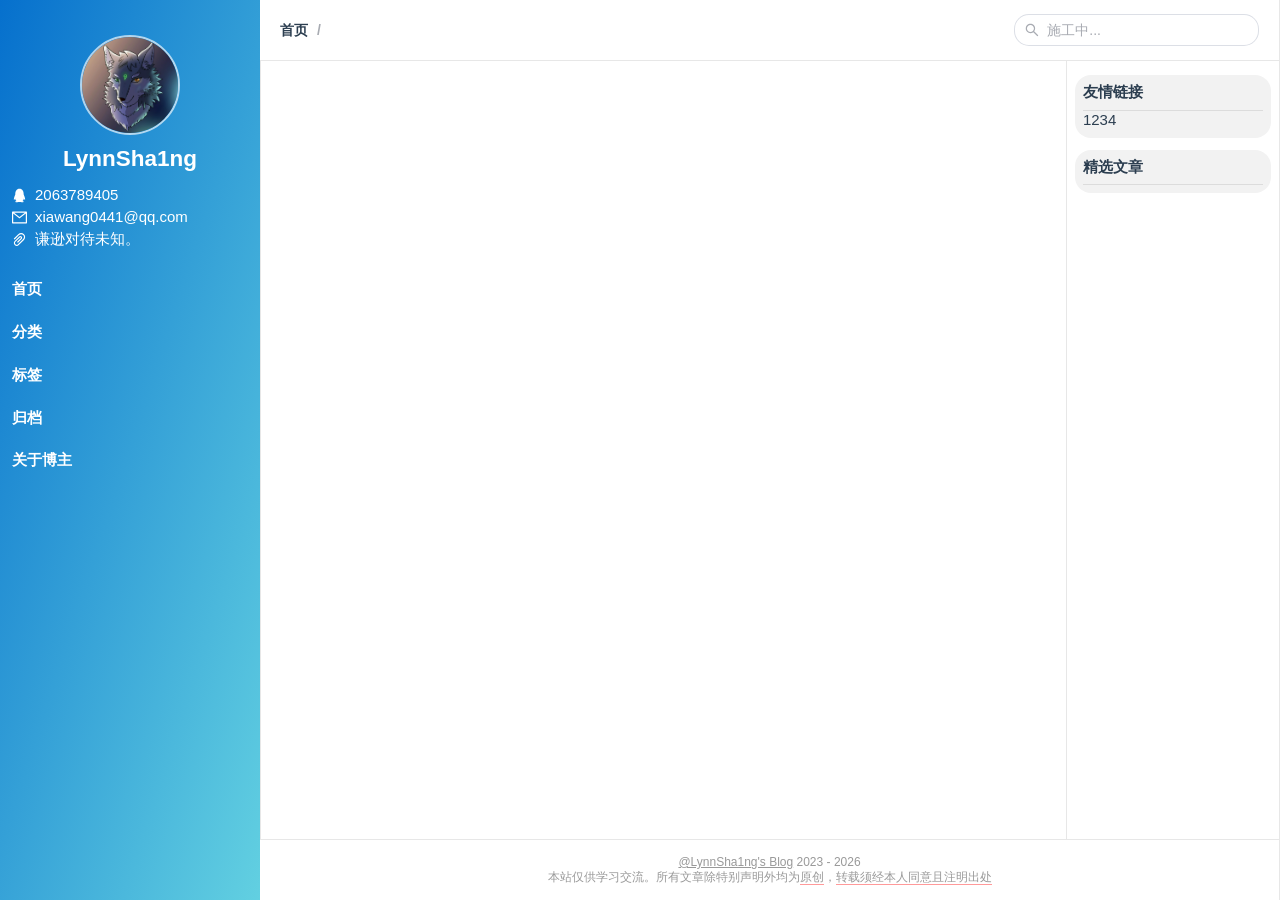
==== commit 19871198: "minor fix" ====
--- a/index.html
+++ b/index.html
@@ -7,8 +7,8 @@
   <meta name="viewport" content="width=device-width,initial-scale=1.0,user-scalable=no" />
   <title>临郢夏望 (LynnSha1ng) 的博客</title>
   <link rel="shortcut icon" href="./favicon.ico" type="image/x-icon">
-  <script type="module" crossorigin src="./assets/index-2b4fa3dd.js"></script>
-  <link rel="stylesheet" href="./assets/index-826a3eb9.css">
+  <script type="module" crossorigin src="./assets/index-8df6cb24.js"></script>
+  <link rel="stylesheet" href="./assets/index-5c61fa00.css">
 </head>
 
 
--- a/assets/index-5c61fa00.css
+++ b/assets/index-5c61fa00.css
@@ -0,0 +1 @@
+@charset "UTF-8";/*! normalize.css v8.0.1 | MIT License | github.com/necolas/normalize.css */html{line-height:1.15;-webkit-text-size-adjust:100%}body{margin:0}main{display:block}h1{font-size:2em;margin:.67em 0}hr{box-sizing:content-box;height:0;overflow:visible}pre{font-family:monospace,monospace;font-size:1em}a{background-color:transparent}abbr[title]{border-bottom:none;text-decoration:underline;text-decoration:underline dotted}b,strong{font-weight:bolder}code,kbd,samp{font-family:monospace,monospace;font-size:1em}small{font-size:80%}sub,sup{font-size:75%;line-height:0;position:relative;vertical-align:baseline}sub{bottom:-.25em}sup{top:-.5em}img{border-style:none}button,input,optgroup,select,textarea{font-family:inherit;font-size:100%;line-height:1.15;margin:0}button,input{overflow:visible}button,select{text-transform:none}button,[type=button],[type=reset],[type=submit]{-webkit-appearance:button}button::-moz-focus-inner,[type=button]::-moz-focus-inner,[type=reset]::-moz-focus-inner,[type=submit]::-moz-focus-inner{border-style:none;padding:0}button:-moz-focusring,[type=button]:-moz-focusring,[type=reset]:-moz-focusring,[type=submit]:-moz-focusring{outline:1px dotted ButtonText}fieldset{padding:.35em .75em .625em}legend{box-sizing:border-box;color:inherit;display:table;max-width:100%;padding:0;white-space:normal}progress{vertical-align:baseline}textarea{overflow:auto}[type=checkbox],[type=radio]{box-sizing:border-box;padding:0}[type=number]::-webkit-inner-spin-button,[type=number]::-webkit-outer-spin-button{height:auto}[type=search]{-webkit-appearance:textfield;outline-offset:-2px}[type=search]::-webkit-search-decoration{-webkit-appearance:none}::-webkit-file-upload-button{-webkit-appearance:button;font:inherit}details{display:block}summary{display:list-item}template{display:none}[hidden]{display:none}:root{--rt-light: #ffffff;--rt-light-gray: #999999;--rt-light-soft: #f8f8f8;--rt-light-mute: #f2f2f2;--rt-light-muter: #dddddd;--rt-dark: #181818;--rt-dark-gray: #666666;--rt-dark-soft: #222222;--rt-dark-mute: #282828;--rt-dark-muter: #363636;--rt-indigo: #2c3e50;--rt-theme-blue: #288ef3;--rt-light-post-tag: rgba(20, 155, 255, .5);--rt-divider-light-1: rgba(60, 60, 60, .29);--rt-divider-light-2: rgba(60, 60, 60, .12);--rt-divider-dark-1: rgba(84, 84, 84, .65);--rt-divider-dark-2: rgba(84, 84, 84, .48);--rt-text-light-1: var(--rt-indigo);--rt-text-light-2: rgba(60, 60, 60, .66);--rt-text-dark-1: var(--rt-light);--rt-text-dark-2: rgba(240, 240, 240, .7)}:root{--current-background: var(--rt-light);--current-background-soft: var(--rt-light-soft);--current-background-mute: var(--rt-light-mute);--current-tag: var(--rt-light-muter);--current-icon-bg: var(--rt-theme-blue);--current-icon-svg: var(--rt-light);--current-post-tag: var(--rt-light-post-tag);--current-border: var(--rt-divider-light-2);--current-border-hover: var(--rt-divider-light-1);--current-heading: var(--rt-text-light-1);--current-text: var(--rt-text-light-1);--current-gray-text: var(--rt-light-gray);--current-keep-white-text: var(--rt-light)}@media (prefers-color-scheme: dark){:root{--current-background: var(--rt-dark);--current-background-soft: var(--rt-dark-soft);--current-background-mute: var(--rt-dark-mute);--current-tag: var(--rt-dark-muter);--current-icon-bg: var(--rt-dark-muter);--current-icon-svg: var(--rt-theme-blue);--current-post-tag: var(--rt-dark-muter);--current-border: var(--rt-divider-dark-2);--current-border-hover: var(--rt-divider-dark-1);--current-heading: var(--rt-text-dark-1);--current-text: var(--rt-text-dark-2);--current-gray-text: var(--rt-dark-gray);--current-keep-white-text: var(--rt-text-dark-2)}}*,*:before,*:after{box-sizing:border-box}img{vertical-align:middle}span,p{font-size:inherit}a{color:inherit;text-decoration:none}span,svg{color:inherit}input,button{border:0;outline:none}body{-webkit-tap-highlight-color:transparent;-moz-tap-highlight-color:transparent;tap-highlight-color:transparent;min-height:100vh;margin:0;color:var(--current-text);background:var(--current-background);transition:color .5s,background-color .5s;font:15px/1.25 Microsoft Yahei,Inter,-apple-system,BlinkMacSystemFont,Segoe UI,Roboto,Oxygen,Ubuntu,Cantarell,Fira Sans,Droid Sans,Helvetica Neue,sans-serif;text-rendering:optimizeLegibility;-webkit-font-smoothing:antialiased}.loading_container{display:flex;flex-direction:row;justify-content:center;align-items:center;position:fixed;z-index:10;inset:0;background:var(--current-background);transition:all .5s}.loading_container .loading{display:flex;flex-direction:row;justify-content:center;align-items:center;margin-top:-100px;font-size:100px}.loading_container .loading span{-webkit-animation:loading 1s linear infinite -.8s;-moz-animation:loading 1s linear infinite -.8s;animation:loading 1s linear infinite -.8s;color:#2e9dd2}.loading_container .loading span.dot2{-webkit-animation:loading 1s linear infinite -.2s;-moz-animation:loading 1s linear infinite -.2s;animation:loading 1s linear infinite -.2s}.loading_container .loading span.dot3{-webkit-animation:loading 1s linear infinite -.5s;-moz-animation:loading 1s linear infinite -.5s;animation:loading 1s linear infinite -.5s}#app{display:flex;max-width:1400px;margin:0 auto}.fade-enter-from{opacity:0}.fade-enter-active{transition:opacity .35s ease}.fade-enter-to{opacity:1}.fade-leave-to{display:none}@media (max-width: 830.9px){.display-in-lg{display:none!important}}@media (min-width: 831px){.display-in-sm{display:none!important}}@-webkit-keyframes loading{0%,to{-webkit-transform:scale(1);opacity:1}26%{-webkit-transform:scale(1.1);opacity:.2}76%{-webkit-transform:scale(.9);opacity:.6}}@keyframes loading{0%,to{transform:scale(1);opacity:1}26%{transform:scale(1.1);opacity:.2}76%{transform:scale(.9);opacity:.6}}@keyframes appear{0%{opacity:0}to{opacity:1}}@media (prefers-color-scheme: dark){.markdown-body{color-scheme:dark;--color-prettylights-syntax-comment: #8b949e;--color-prettylights-syntax-constant: #79c0ff;--color-prettylights-syntax-entity: #d2a8ff;--color-prettylights-syntax-storage-modifier-import: #c9d1d9;--color-prettylights-syntax-entity-tag: #7ee787;--color-prettylights-syntax-keyword: #ff7b72;--color-prettylights-syntax-string: #a5d6ff;--color-prettylights-syntax-variable: #ffa657;--color-prettylights-syntax-brackethighlighter-unmatched: #f85149;--color-prettylights-syntax-invalid-illegal-text: #f0f6fc;--color-prettylights-syntax-invalid-illegal-bg: #8e1519;--color-prettylights-syntax-carriage-return-text: #f0f6fc;--color-prettylights-syntax-carriage-return-bg: #b62324;--color-prettylights-syntax-string-regexp: #7ee787;--color-prettylights-syntax-markup-list: #f2cc60;--color-prettylights-syntax-markup-heading: #1f6feb;--color-prettylights-syntax-markup-italic: #c9d1d9;--color-prettylights-syntax-markup-bold: #c9d1d9;--color-prettylights-syntax-markup-deleted-text: #ffdcd7;--color-prettylights-syntax-markup-deleted-bg: #67060c;--color-prettylights-syntax-markup-inserted-text: #aff5b4;--color-prettylights-syntax-markup-inserted-bg: #033a16;--color-prettylights-syntax-markup-changed-text: #ffdfb6;--color-prettylights-syntax-markup-changed-bg: #5a1e02;--color-prettylights-syntax-markup-ignored-text: #c9d1d9;--color-prettylights-syntax-markup-ignored-bg: #1158c7;--color-prettylights-syntax-meta-diff-range: #d2a8ff;--color-prettylights-syntax-brackethighlighter-angle: #8b949e;--color-prettylights-syntax-sublimelinter-gutter-mark: #484f58;--color-prettylights-syntax-constant-other-reference-link: #a5d6ff;--color-fg-default: #c9d1d9;--color-fg-muted: #8b949e;--color-fg-subtle: #6e7681;--color-canvas-default: #0d1117;--color-canvas-subtle: #161b22;--color-border-default: #30363d;--color-border-muted: #21262d;--color-neutral-muted: rgba(110,118,129,.4);--color-accent-fg: #58a6ff;--color-accent-emphasis: #1f6feb;--color-attention-subtle: rgba(187,128,9,.15);--color-danger-fg: #f85149}}@media (prefers-color-scheme: light){.markdown-body{color-scheme:light;--color-prettylights-syntax-comment: #6e7781;--color-prettylights-syntax-constant: #0550ae;--color-prettylights-syntax-entity: #8250df;--color-prettylights-syntax-storage-modifier-import: #24292f;--color-prettylights-syntax-entity-tag: #116329;--color-prettylights-syntax-keyword: #cf222e;--color-prettylights-syntax-string: #0a3069;--color-prettylights-syntax-variable: #953800;--color-prettylights-syntax-brackethighlighter-unmatched: #82071e;--color-prettylights-syntax-invalid-illegal-text: #f6f8fa;--color-prettylights-syntax-invalid-illegal-bg: #82071e;--color-prettylights-syntax-carriage-return-text: #f6f8fa;--color-prettylights-syntax-carriage-return-bg: #cf222e;--color-prettylights-syntax-string-regexp: #116329;--color-prettylights-syntax-markup-list: #3b2300;--color-prettylights-syntax-markup-heading: #0550ae;--color-prettylights-syntax-markup-italic: #24292f;--color-prettylights-syntax-markup-bold: #24292f;--color-prettylights-syntax-markup-deleted-text: #82071e;--color-prettylights-syntax-markup-deleted-bg: #ffebe9;--color-prettylights-syntax-markup-inserted-text: #116329;--color-prettylights-syntax-markup-inserted-bg: #dafbe1;--color-prettylights-syntax-markup-changed-text: #953800;--color-prettylights-syntax-markup-changed-bg: #ffd8b5;--color-prettylights-syntax-markup-ignored-text: #eaeef2;--color-prettylights-syntax-markup-ignored-bg: #0550ae;--color-prettylights-syntax-meta-diff-range: #8250df;--color-prettylights-syntax-brackethighlighter-angle: #57606a;--color-prettylights-syntax-sublimelinter-gutter-mark: #8c959f;--color-prettylights-syntax-constant-other-reference-link: #0a3069;--color-fg-default: #24292f;--color-fg-muted: #57606a;--color-fg-subtle: #6e7781;--color-canvas-default: #ffffff;--color-canvas-subtle: #f6f8fa;--color-border-default: #d0d7de;--color-border-muted: hsla(210,18%,87%,1);--color-neutral-muted: rgba(175,184,193,.2);--color-accent-fg: #0969da;--color-accent-emphasis: #0969da;--color-attention-subtle: #fff8c5;--color-danger-fg: #cf222e}}.markdown-body{-ms-text-size-adjust:100%;-webkit-text-size-adjust:100%;margin:0;color:var(--color-fg-default);background-color:var(--color-canvas-default);font-family:-apple-system,BlinkMacSystemFont,Segoe UI,Noto Sans,Helvetica,Arial,sans-serif,"Apple Color Emoji","Segoe UI Emoji";font-size:16px;line-height:1.5;word-wrap:break-word}.markdown-body .octicon{display:inline-block;fill:currentColor;vertical-align:text-bottom}.markdown-body h1:hover .anchor .octicon-link:before,.markdown-body h2:hover .anchor .octicon-link:before,.markdown-body h3:hover .anchor .octicon-link:before,.markdown-body h4:hover .anchor .octicon-link:before,.markdown-body h5:hover .anchor .octicon-link:before,.markdown-body h6:hover .anchor .octicon-link:before{width:16px;height:16px;content:" ";display:inline-block;background-color:currentColor;-webkit-mask-image:url("data:image/svg+xml,<svg xmlns='http://www.w3.org/2000/svg' viewBox='0 0 16 16' version='1.1' aria-hidden='true'><path fill-rule='evenodd' d='M7.775 3.275a.75.75 0 001.06 1.06l1.25-1.25a2 2 0 112.83 2.83l-2.5 2.5a2 2 0 01-2.83 0 .75.75 0 00-1.06 1.06 3.5 3.5 0 004.95 0l2.5-2.5a3.5 3.5 0 00-4.95-4.95l-1.25 1.25zm-4.69 9.64a2 2 0 010-2.83l2.5-2.5a2 2 0 012.83 0 .75.75 0 001.06-1.06 3.5 3.5 0 00-4.95 0l-2.5 2.5a3.5 3.5 0 004.95 4.95l1.25-1.25a.75.75 0 00-1.06-1.06l-1.25 1.25a2 2 0 01-2.83 0z'></path></svg>");mask-image:url("data:image/svg+xml,<svg xmlns='http://www.w3.org/2000/svg' viewBox='0 0 16 16' version='1.1' aria-hidden='true'><path fill-rule='evenodd' d='M7.775 3.275a.75.75 0 001.06 1.06l1.25-1.25a2 2 0 112.83 2.83l-2.5 2.5a2 2 0 01-2.83 0 .75.75 0 00-1.06 1.06 3.5 3.5 0 004.95 0l2.5-2.5a3.5 3.5 0 00-4.95-4.95l-1.25 1.25zm-4.69 9.64a2 2 0 010-2.83l2.5-2.5a2 2 0 012.83 0 .75.75 0 001.06-1.06 3.5 3.5 0 00-4.95 0l-2.5 2.5a3.5 3.5 0 004.95 4.95l1.25-1.25a.75.75 0 00-1.06-1.06l-1.25 1.25a2 2 0 01-2.83 0z'></path></svg>")}.markdown-body details,.markdown-body figcaption,.markdown-body figure{display:block}.markdown-body summary{display:list-item}.markdown-body [hidden]{display:none!important}.markdown-body a{background-color:transparent;color:var(--color-accent-fg);text-decoration:none}.markdown-body abbr[title]{border-bottom:none;text-decoration:underline dotted}.markdown-body b,.markdown-body strong{font-weight:var(--base-text-weight-semibold, 600)}.markdown-body dfn{font-style:italic}.markdown-body h1{margin:.67em 0;font-weight:var(--base-text-weight-semibold, 600);padding-bottom:.3em;font-size:2em;border-bottom:1px solid var(--color-border-muted)}.markdown-body mark{background-color:var(--color-attention-subtle);color:var(--color-fg-default)}.markdown-body small{font-size:90%}.markdown-body sub,.markdown-body sup{font-size:75%;line-height:0;position:relative;vertical-align:baseline}.markdown-body sub{bottom:-.25em}.markdown-body sup{top:-.5em}.markdown-body img{border-style:none;max-width:100%;box-sizing:content-box;background-color:var(--color-canvas-default)}.markdown-body code,.markdown-body kbd,.markdown-body pre,.markdown-body samp{font-family:monospace;font-size:1em}.markdown-body figure{margin:1em 40px}.markdown-body hr{box-sizing:content-box;overflow:hidden;background:transparent;border-bottom:1px solid var(--color-border-muted);height:.25em;padding:0;margin:24px 0;background-color:var(--color-border-default);border:0}.markdown-body input{font:inherit;margin:0;overflow:visible;font-family:inherit;font-size:inherit;line-height:inherit}.markdown-body [type=button],.markdown-body [type=reset],.markdown-body [type=submit]{-webkit-appearance:button}.markdown-body [type=checkbox],.markdown-body [type=radio]{box-sizing:border-box;padding:0}.markdown-body [type=number]::-webkit-inner-spin-button,.markdown-body [type=number]::-webkit-outer-spin-button{height:auto}.markdown-body [type=search]::-webkit-search-cancel-button,.markdown-body [type=search]::-webkit-search-decoration{-webkit-appearance:none}.markdown-body ::-webkit-input-placeholder{color:inherit;opacity:.54}.markdown-body ::-webkit-file-upload-button{-webkit-appearance:button;font:inherit}.markdown-body a:hover{text-decoration:underline}.markdown-body ::placeholder{color:var(--color-fg-subtle);opacity:1}.markdown-body hr:before{display:table;content:""}.markdown-body hr:after{display:table;clear:both;content:""}.markdown-body table{border-spacing:0;border-collapse:collapse;display:block;width:max-content;max-width:100%;overflow:auto}.markdown-body td,.markdown-body th{padding:0}.markdown-body details summary{cursor:pointer}.markdown-body details:not([open])>*:not(summary){display:none!important}.markdown-body a:focus,.markdown-body [role=button]:focus,.markdown-body input[type=radio]:focus,.markdown-body input[type=checkbox]:focus{outline:2px solid var(--color-accent-fg);outline-offset:-2px;box-shadow:none}.markdown-body a:focus:not(:focus-visible),.markdown-body [role=button]:focus:not(:focus-visible),.markdown-body input[type=radio]:focus:not(:focus-visible),.markdown-body input[type=checkbox]:focus:not(:focus-visible){outline:solid 1px transparent}.markdown-body a:focus-visible,.markdown-body [role=button]:focus-visible,.markdown-body input[type=radio]:focus-visible,.markdown-body input[type=checkbox]:focus-visible{outline:2px solid var(--color-accent-fg);outline-offset:-2px;box-shadow:none}.markdown-body a:not([class]):focus,.markdown-body a:not([class]):focus-visible,.markdown-body input[type=radio]:focus,.markdown-body input[type=radio]:focus-visible,.markdown-body input[type=checkbox]:focus,.markdown-body input[type=checkbox]:focus-visible{outline-offset:0}.markdown-body kbd{display:inline-block;padding:3px 5px;font:11px ui-monospace,SFMono-Regular,SF Mono,Menlo,Consolas,Liberation Mono,monospace;line-height:10px;color:var(--color-fg-default);vertical-align:middle;background-color:var(--color-canvas-subtle);border:solid 1px var(--color-neutral-muted);border-bottom-color:var(--color-neutral-muted);border-radius:6px;box-shadow:inset 0 -1px 0 var(--color-neutral-muted)}.markdown-body h1,.markdown-body h2,.markdown-body h3,.markdown-body h4,.markdown-body h5,.markdown-body h6{margin-top:24px;margin-bottom:16px;font-weight:var(--base-text-weight-semibold, 600);line-height:1.25}.markdown-body h2{font-weight:var(--base-text-weight-semibold, 600);padding-bottom:.3em;font-size:1.5em;border-bottom:1px solid var(--color-border-muted)}.markdown-body h3{font-weight:var(--base-text-weight-semibold, 600);font-size:1.25em}.markdown-body h4{font-weight:var(--base-text-weight-semibold, 600);font-size:1em}.markdown-body h5{font-weight:var(--base-text-weight-semibold, 600);font-size:.875em}.markdown-body h6{font-weight:var(--base-text-weight-semibold, 600);font-size:.85em;color:var(--color-fg-muted)}.markdown-body p{margin-top:0;margin-bottom:10px}.markdown-body blockquote{margin:0;padding:0 1em;color:var(--color-fg-muted);border-left:.25em solid var(--color-border-default)}.markdown-body ul,.markdown-body ol{margin-top:0;margin-bottom:0;padding-left:2em}.markdown-body ol ol,.markdown-body ul ol{list-style-type:lower-roman}.markdown-body ul ul ol,.markdown-body ul ol ol,.markdown-body ol ul ol,.markdown-body ol ol ol{list-style-type:lower-alpha}.markdown-body dd{margin-left:0}.markdown-body tt,.markdown-body code,.markdown-body samp{font-family:ui-monospace,SFMono-Regular,SF Mono,Menlo,Consolas,Liberation Mono,monospace;font-size:12px}.markdown-body pre{margin-top:0;margin-bottom:0;font-family:ui-monospace,SFMono-Regular,SF Mono,Menlo,Consolas,Liberation Mono,monospace;font-size:12px;word-wrap:normal}.markdown-body .octicon{display:inline-block;overflow:visible!important;vertical-align:text-bottom;fill:currentColor}.markdown-body input::-webkit-outer-spin-button,.markdown-body input::-webkit-inner-spin-button{margin:0;-webkit-appearance:none;appearance:none}.markdown-body:before{display:table;content:""}.markdown-body:after{display:table;clear:both;content:""}.markdown-body>*:first-child{margin-top:0!important}.markdown-body>*:last-child{margin-bottom:0!important}.markdown-body a:not([href]){color:inherit;text-decoration:none}.markdown-body .absent{color:var(--color-danger-fg)}.markdown-body .anchor{float:left;padding-right:4px;margin-left:-20px;line-height:1}.markdown-body .anchor:focus{outline:none}.markdown-body p,.markdown-body blockquote,.markdown-body ul,.markdown-body ol,.markdown-body dl,.markdown-body table,.markdown-body pre,.markdown-body details{margin-top:0;margin-bottom:16px}.markdown-body blockquote>:first-child{margin-top:0}.markdown-body blockquote>:last-child{margin-bottom:0}.markdown-body h1 .octicon-link,.markdown-body h2 .octicon-link,.markdown-body h3 .octicon-link,.markdown-body h4 .octicon-link,.markdown-body h5 .octicon-link,.markdown-body h6 .octicon-link{color:var(--color-fg-default);vertical-align:middle;visibility:hidden}.markdown-body h1:hover .anchor,.markdown-body h2:hover .anchor,.markdown-body h3:hover .anchor,.markdown-body h4:hover .anchor,.markdown-body h5:hover .anchor,.markdown-body h6:hover .anchor{text-decoration:none}.markdown-body h1:hover .anchor .octicon-link,.markdown-body h2:hover .anchor .octicon-link,.markdown-body h3:hover .anchor .octicon-link,.markdown-body h4:hover .anchor .octicon-link,.markdown-body h5:hover .anchor .octicon-link,.markdown-body h6:hover .anchor .octicon-link{visibility:visible}.markdown-body h1 tt,.markdown-body h1 code,.markdown-body h2 tt,.markdown-body h2 code,.markdown-body h3 tt,.markdown-body h3 code,.markdown-body h4 tt,.markdown-body h4 code,.markdown-body h5 tt,.markdown-body h5 code,.markdown-body h6 tt,.markdown-body h6 code{padding:0 .2em;font-size:inherit}.markdown-body summary h1,.markdown-body summary h2,.markdown-body summary h3,.markdown-body summary h4,.markdown-body summary h5,.markdown-body summary h6{display:inline-block}.markdown-body summary h1 .anchor,.markdown-body summary h2 .anchor,.markdown-body summary h3 .anchor,.markdown-body summary h4 .anchor,.markdown-body summary h5 .anchor,.markdown-body summary h6 .anchor{margin-left:-40px}.markdown-body summary h1,.markdown-body summary h2{padding-bottom:0;border-bottom:0}.markdown-body ul.no-list,.markdown-body ol.no-list{padding:0;list-style-type:none}.markdown-body ol[type=a]{list-style-type:lower-alpha}.markdown-body ol[type=A]{list-style-type:upper-alpha}.markdown-body ol[type=i]{list-style-type:lower-roman}.markdown-body ol[type=I]{list-style-type:upper-roman}.markdown-body ol[type="1"]{list-style-type:decimal}.markdown-body div>ol:not([type]){list-style-type:decimal}.markdown-body ul ul,.markdown-body ul ol,.markdown-body ol ol,.markdown-body ol ul{margin-top:0;margin-bottom:0}.markdown-body li>p{margin-top:16px}.markdown-body li+li{margin-top:.25em}.markdown-body dl{padding:0}.markdown-body dl dt{padding:0;margin-top:16px;font-size:1em;font-style:italic;font-weight:var(--base-text-weight-semibold, 600)}.markdown-body dl dd{padding:0 16px;margin-bottom:16px}.markdown-body table th{font-weight:var(--base-text-weight-semibold, 600)}.markdown-body table th,.markdown-body table td{padding:6px 13px;border:1px solid var(--color-border-default)}.markdown-body table tr{background-color:var(--color-canvas-default);border-top:1px solid var(--color-border-muted)}.markdown-body table tr:nth-child(2n){background-color:var(--color-canvas-subtle)}.markdown-body table img{background-color:transparent}.markdown-body img[align=right]{padding-left:20px}.markdown-body img[align=left]{padding-right:20px}.markdown-body .emoji{max-width:none;vertical-align:text-top;background-color:transparent}.markdown-body span.frame{display:block;overflow:hidden}.markdown-body span.frame>span{display:block;float:left;width:auto;padding:7px;margin:13px 0 0;overflow:hidden;border:1px solid var(--color-border-default)}.markdown-body span.frame span img{display:block;float:left}.markdown-body span.frame span span{display:block;padding:5px 0 0;clear:both;color:var(--color-fg-default)}.markdown-body span.align-center{display:block;overflow:hidden;clear:both}.markdown-body span.align-center>span{display:block;margin:13px auto 0;overflow:hidden;text-align:center}.markdown-body span.align-center span img{margin:0 auto;text-align:center}.markdown-body span.align-right{display:block;overflow:hidden;clear:both}.markdown-body span.align-right>span{display:block;margin:13px 0 0;overflow:hidden;text-align:right}.markdown-body span.align-right span img{margin:0;text-align:right}.markdown-body span.float-left{display:block;float:left;margin-right:13px;overflow:hidden}.markdown-body span.float-left span{margin:13px 0 0}.markdown-body span.float-right{display:block;float:right;margin-left:13px;overflow:hidden}.markdown-body span.float-right>span{display:block;margin:13px auto 0;overflow:hidden;text-align:right}.markdown-body code,.markdown-body tt{padding:.2em .4em;margin:0;font-size:85%;white-space:break-spaces;background-color:var(--color-neutral-muted);border-radius:6px}.markdown-body code br,.markdown-body tt br{display:none}.markdown-body del code{text-decoration:inherit}.markdown-body samp{font-size:85%}.markdown-body pre code{font-size:100%}.markdown-body pre>code{padding:0;margin:0;word-break:normal;white-space:pre;background:transparent;border:0}.markdown-body .highlight{margin-bottom:16px}.markdown-body .highlight pre{margin-bottom:0;word-break:normal}.markdown-body .highlight pre,.markdown-body pre{padding:16px;overflow:auto;font-size:85%;line-height:1.45;background-color:var(--color-canvas-subtle);border-radius:6px}.markdown-body pre code,.markdown-body pre tt{display:inline;max-width:auto;padding:0;margin:0;overflow:visible;line-height:inherit;word-wrap:normal;background-color:transparent;border:0}.markdown-body .csv-data td,.markdown-body .csv-data th{padding:5px;overflow:hidden;font-size:12px;line-height:1;text-align:left;white-space:nowrap}.markdown-body .csv-data .blob-num{padding:10px 8px 9px;text-align:right;background:var(--color-canvas-default);border:0}.markdown-body .csv-data tr{border-top:0}.markdown-body .csv-data th{font-weight:var(--base-text-weight-semibold, 600);background:var(--color-canvas-subtle);border-top:0}.markdown-body [data-footnote-ref]:before{content:"["}.markdown-body [data-footnote-ref]:after{content:"]"}.markdown-body .footnotes{font-size:12px;color:var(--color-fg-muted);border-top:1px solid var(--color-border-default)}.markdown-body .footnotes ol{padding-left:16px}.markdown-body .footnotes ol ul{display:inline-block;padding-left:16px;margin-top:16px}.markdown-body .footnotes li{position:relative}.markdown-body .footnotes li:target:before{position:absolute;inset:-8px -8px -8px -24px;pointer-events:none;content:"";border:2px solid var(--color-accent-emphasis);border-radius:6px}.markdown-body .footnotes li:target{color:var(--color-fg-default)}.markdown-body .footnotes .data-footnote-backref g-emoji{font-family:monospace}.markdown-body .pl-c{color:var(--color-prettylights-syntax-comment)}.markdown-body .pl-c1,.markdown-body .pl-s .pl-v{color:var(--color-prettylights-syntax-constant)}.markdown-body .pl-e,.markdown-body .pl-en{color:var(--color-prettylights-syntax-entity)}.markdown-body .pl-smi,.markdown-body .pl-s .pl-s1{color:var(--color-prettylights-syntax-storage-modifier-import)}.markdown-body .pl-ent{color:var(--color-prettylights-syntax-entity-tag)}.markdown-body .pl-k{color:var(--color-prettylights-syntax-keyword)}.markdown-body .pl-s,.markdown-body .pl-pds,.markdown-body .pl-s .pl-pse .pl-s1,.markdown-body .pl-sr,.markdown-body .pl-sr .pl-cce,.markdown-body .pl-sr .pl-sre,.markdown-body .pl-sr .pl-sra{color:var(--color-prettylights-syntax-string)}.markdown-body .pl-v,.markdown-body .pl-smw{color:var(--color-prettylights-syntax-variable)}.markdown-body .pl-bu{color:var(--color-prettylights-syntax-brackethighlighter-unmatched)}.markdown-body .pl-ii{color:var(--color-prettylights-syntax-invalid-illegal-text);background-color:var(--color-prettylights-syntax-invalid-illegal-bg)}.markdown-body .pl-c2{color:var(--color-prettylights-syntax-carriage-return-text);background-color:var(--color-prettylights-syntax-carriage-return-bg)}.markdown-body .pl-sr .pl-cce{font-weight:700;color:var(--color-prettylights-syntax-string-regexp)}.markdown-body .pl-ml{color:var(--color-prettylights-syntax-markup-list)}.markdown-body .pl-mh,.markdown-body .pl-mh .pl-en,.markdown-body .pl-ms{font-weight:700;color:var(--color-prettylights-syntax-markup-heading)}.markdown-body .pl-mi{font-style:italic;color:var(--color-prettylights-syntax-markup-italic)}.markdown-body .pl-mb{font-weight:700;color:var(--color-prettylights-syntax-markup-bold)}.markdown-body .pl-md{color:var(--color-prettylights-syntax-markup-deleted-text);background-color:var(--color-prettylights-syntax-markup-deleted-bg)}.markdown-body .pl-mi1{color:var(--color-prettylights-syntax-markup-inserted-text);background-color:var(--color-prettylights-syntax-markup-inserted-bg)}.markdown-body .pl-mc{color:var(--color-prettylights-syntax-markup-changed-text);background-color:var(--color-prettylights-syntax-markup-changed-bg)}.markdown-body .pl-mi2{color:var(--color-prettylights-syntax-markup-ignored-text);background-color:var(--color-prettylights-syntax-markup-ignored-bg)}.markdown-body .pl-mdr{font-weight:700;color:var(--color-prettylights-syntax-meta-diff-range)}.markdown-body .pl-ba{color:var(--color-prettylights-syntax-brackethighlighter-angle)}.markdown-body .pl-sg{color:var(--color-prettylights-syntax-sublimelinter-gutter-mark)}.markdown-body .pl-corl{text-decoration:underline;color:var(--color-prettylights-syntax-constant-other-reference-link)}.markdown-body g-emoji{display:inline-block;min-width:1ch;font-family:"Apple Color Emoji","Segoe UI Emoji",Segoe UI Symbol;font-size:1em;font-style:normal!important;font-weight:var(--base-text-weight-normal, 400);line-height:1;vertical-align:-.075em}.markdown-body g-emoji img{width:1em;height:1em}.markdown-body .task-list-item{list-style-type:none}.markdown-body .task-list-item label{font-weight:var(--base-text-weight-normal, 400)}.markdown-body .task-list-item.enabled label{cursor:pointer}.markdown-body .task-list-item+.task-list-item{margin-top:4px}.markdown-body .task-list-item .handle{display:none}.markdown-body .task-list-item-checkbox{margin:0 .2em .25em -1.4em;vertical-align:middle}.markdown-body .contains-task-list:dir(rtl) .task-list-item-checkbox{margin:0 -1.6em .25em .2em}.markdown-body .contains-task-list{position:relative}.markdown-body .contains-task-list:hover .task-list-item-convert-container,.markdown-body .contains-task-list:focus-within .task-list-item-convert-container{display:block;width:auto;height:24px;overflow:visible;clip:auto}.markdown-body ::-webkit-calendar-picker-indicator{filter:invert(50%)}pre code.hljs{display:block;overflow-x:auto;padding:1em}code.hljs{padding:3px 5px}.hljs{background:#1e1e1e;color:#dcdcdc}.hljs-keyword,.hljs-literal,.hljs-name,.hljs-symbol{color:#569cd6}.hljs-link{color:#569cd6;text-decoration:underline}.hljs-built_in,.hljs-type{color:#4ec9b0}.hljs-class,.hljs-number{color:#b8d7a3}.hljs-meta .hljs-string,.hljs-string{color:#d69d85}.hljs-regexp,.hljs-template-tag{color:#9a5334}.hljs-formula,.hljs-function,.hljs-params,.hljs-subst,.hljs-title{color:#dcdcdc}.hljs-comment,.hljs-quote{color:#57a64a;font-style:italic}.hljs-doctag{color:#608b4e}.hljs-meta,.hljs-meta .hljs-keyword,.hljs-tag{color:#9b9b9b}.hljs-template-variable,.hljs-variable{color:#bd63c5}.hljs-attr,.hljs-attribute{color:#9cdcfe}.hljs-section{color:gold}.hljs-emphasis{font-style:italic}.hljs-strong{font-weight:700}.hljs-bullet,.hljs-selector-attr,.hljs-selector-class,.hljs-selector-id,.hljs-selector-pseudo,.hljs-selector-tag{color:#d7ba7d}.hljs-addition{background-color:#144212;display:inline-block;width:100%}.hljs-deletion{background-color:#600;display:inline-block;width:100%}:root{--el-color-white:#ffffff;--el-color-black:#000000;--el-color-primary-rgb:64,158,255;--el-color-success-rgb:103,194,58;--el-color-warning-rgb:230,162,60;--el-color-danger-rgb:245,108,108;--el-color-error-rgb:245,108,108;--el-color-info-rgb:144,147,153;--el-font-size-extra-large:20px;--el-font-size-large:18px;--el-font-size-medium:16px;--el-font-size-base:14px;--el-font-size-small:13px;--el-font-size-extra-small:12px;--el-font-family:"Helvetica Neue",Helvetica,"PingFang SC","Hiragino Sans GB","Microsoft YaHei","微软雅黑",Arial,sans-serif;--el-font-weight-primary:500;--el-font-line-height-primary:24px;--el-index-normal:1;--el-index-top:1000;--el-index-popper:2000;--el-border-radius-base:4px;--el-border-radius-small:2px;--el-border-radius-round:20px;--el-border-radius-circle:100%;--el-transition-duration:.3s;--el-transition-duration-fast:.2s;--el-transition-function-ease-in-out-bezier:cubic-bezier(.645, .045, .355, 1);--el-transition-function-fast-bezier:cubic-bezier(.23, 1, .32, 1);--el-transition-all:all var(--el-transition-duration) var(--el-transition-function-ease-in-out-bezier);--el-transition-fade:opacity var(--el-transition-duration) var(--el-transition-function-fast-bezier);--el-transition-md-fade:transform var(--el-transition-duration) var(--el-transition-function-fast-bezier),opacity var(--el-transition-duration) var(--el-transition-function-fast-bezier);--el-transition-fade-linear:opacity var(--el-transition-duration-fast) linear;--el-transition-border:border-color var(--el-transition-duration-fast) var(--el-transition-function-ease-in-out-bezier);--el-transition-box-shadow:box-shadow var(--el-transition-duration-fast) var(--el-transition-function-ease-in-out-bezier);--el-transition-color:color var(--el-transition-duration-fast) var(--el-transition-function-ease-in-out-bezier);--el-component-size-large:40px;--el-component-size:32px;--el-component-size-small:24px}:root{color-scheme:light;--el-color-white:#ffffff;--el-color-black:#000000;--el-color-primary:#409eff;--el-color-primary-light-3:#79bbff;--el-color-primary-light-5:#a0cfff;--el-color-primary-light-7:#c6e2ff;--el-color-primary-light-8:#d9ecff;--el-color-primary-light-9:#ecf5ff;--el-color-primary-dark-2:#337ecc;--el-color-success:#67c23a;--el-color-success-light-3:#95d475;--el-color-success-light-5:#b3e19d;--el-color-success-light-7:#d1edc4;--el-color-success-light-8:#e1f3d8;--el-color-success-light-9:#f0f9eb;--el-color-success-dark-2:#529b2e;--el-color-warning:#e6a23c;--el-color-warning-light-3:#eebe77;--el-color-warning-light-5:#f3d19e;--el-color-warning-light-7:#f8e3c5;--el-color-warning-light-8:#faecd8;--el-color-warning-light-9:#fdf6ec;--el-color-warning-dark-2:#b88230;--el-color-danger:#f56c6c;--el-color-danger-light-3:#f89898;--el-color-danger-light-5:#fab6b6;--el-color-danger-light-7:#fcd3d3;--el-color-danger-light-8:#fde2e2;--el-color-danger-light-9:#fef0f0;--el-color-danger-dark-2:#c45656;--el-color-error:#f56c6c;--el-color-error-light-3:#f89898;--el-color-error-light-5:#fab6b6;--el-color-error-light-7:#fcd3d3;--el-color-error-light-8:#fde2e2;--el-color-error-light-9:#fef0f0;--el-color-error-dark-2:#c45656;--el-color-info:#909399;--el-color-info-light-3:#b1b3b8;--el-color-info-light-5:#c8c9cc;--el-color-info-light-7:#dedfe0;--el-color-info-light-8:#e9e9eb;--el-color-info-light-9:#f4f4f5;--el-color-info-dark-2:#73767a;--el-bg-color:#ffffff;--el-bg-color-page:#f2f3f5;--el-bg-color-overlay:#ffffff;--el-text-color-primary:#303133;--el-text-color-regular:#606266;--el-text-color-secondary:#909399;--el-text-color-placeholder:#a8abb2;--el-text-color-disabled:#c0c4cc;--el-border-color:#dcdfe6;--el-border-color-light:#e4e7ed;--el-border-color-lighter:#ebeef5;--el-border-color-extra-light:#f2f6fc;--el-border-color-dark:#d4d7de;--el-border-color-darker:#cdd0d6;--el-fill-color:#f0f2f5;--el-fill-color-light:#f5f7fa;--el-fill-color-lighter:#fafafa;--el-fill-color-extra-light:#fafcff;--el-fill-color-dark:#ebedf0;--el-fill-color-darker:#e6e8eb;--el-fill-color-blank:#ffffff;--el-box-shadow:0px 12px 32px 4px rgba(0, 0, 0, .04),0px 8px 20px rgba(0, 0, 0, .08);--el-box-shadow-light:0px 0px 12px rgba(0, 0, 0, .12);--el-box-shadow-lighter:0px 0px 6px rgba(0, 0, 0, .12);--el-box-shadow-dark:0px 16px 48px 16px rgba(0, 0, 0, .08),0px 12px 32px rgba(0, 0, 0, .12),0px 8px 16px -8px rgba(0, 0, 0, .16);--el-disabled-bg-color:var(--el-fill-color-light);--el-disabled-text-color:var(--el-text-color-placeholder);--el-disabled-border-color:var(--el-border-color-light);--el-overlay-color:rgba(0, 0, 0, .8);--el-overlay-color-light:rgba(0, 0, 0, .7);--el-overlay-color-lighter:rgba(0, 0, 0, .5);--el-mask-color:rgba(255, 255, 255, .9);--el-mask-color-extra-light:rgba(255, 255, 255, .3);--el-border-width:1px;--el-border-style:solid;--el-border-color-hover:var(--el-text-color-disabled);--el-border:var(--el-border-width) var(--el-border-style) var(--el-border-color);--el-svg-monochrome-grey:var(--el-border-color)}.fade-in-linear-enter-active,.fade-in-linear-leave-active{transition:var(--el-transition-fade-linear)}.fade-in-linear-enter-from,.fade-in-linear-leave-to{opacity:0}.el-fade-in-linear-enter-active,.el-fade-in-linear-leave-active{transition:var(--el-transition-fade-linear)}.el-fade-in-linear-enter-from,.el-fade-in-linear-leave-to{opacity:0}.el-fade-in-enter-active,.el-fade-in-leave-active{transition:all var(--el-transition-duration) cubic-bezier(.55,0,.1,1)}.el-fade-in-enter-from,.el-fade-in-leave-active{opacity:0}.el-zoom-in-center-enter-active,.el-zoom-in-center-leave-active{transition:all var(--el-transition-duration) cubic-bezier(.55,0,.1,1)}.el-zoom-in-center-enter-from,.el-zoom-in-center-leave-active{opacity:0;transform:scaleX(0)}.el-zoom-in-top-enter-active,.el-zoom-in-top-leave-active{opacity:1;transform:scaleY(1);transition:var(--el-transition-md-fade);transform-origin:center top}.el-zoom-in-top-enter-active[data-popper-placement^=top],.el-zoom-in-top-leave-active[data-popper-placement^=top]{transform-origin:center bottom}.el-zoom-in-top-enter-from,.el-zoom-in-top-leave-active{opacity:0;transform:scaleY(0)}.el-zoom-in-bottom-enter-active,.el-zoom-in-bottom-leave-active{opacity:1;transform:scaleY(1);transition:var(--el-transition-md-fade);transform-origin:center bottom}.el-zoom-in-bottom-enter-from,.el-zoom-in-bottom-leave-active{opacity:0;transform:scaleY(0)}.el-zoom-in-left-enter-active,.el-zoom-in-left-leave-active{opacity:1;transform:scale(1);transition:var(--el-transition-md-fade);transform-origin:top left}.el-zoom-in-left-enter-from,.el-zoom-in-left-leave-active{opacity:0;transform:scale(.45)}.collapse-transition{transition:var(--el-transition-duration) height ease-in-out,var(--el-transition-duration) padding-top ease-in-out,var(--el-transition-duration) padding-bottom ease-in-out}.el-collapse-transition-enter-active,.el-collapse-transition-leave-active{transition:var(--el-transition-duration) max-height ease-in-out,var(--el-transition-duration) padding-top ease-in-out,var(--el-transition-duration) padding-bottom ease-in-out}.horizontal-collapse-transition{transition:var(--el-transition-duration) width ease-in-out,var(--el-transition-duration) padding-left ease-in-out,var(--el-transition-duration) padding-right ease-in-out}.el-list-enter-active,.el-list-leave-active{transition:all 1s}.el-list-enter-from,.el-list-leave-to{opacity:0;transform:translateY(-30px)}.el-list-leave-active{position:absolute!important}.el-opacity-transition{transition:opacity var(--el-transition-duration) cubic-bezier(.55,0,.1,1)}.el-icon-loading{-webkit-animation:rotating 2s linear infinite;animation:rotating 2s linear infinite}.el-icon--right{margin-left:5px}.el-icon--left{margin-right:5px}@-webkit-keyframes rotating{0%{transform:rotate(0)}to{transform:rotate(360deg)}}@keyframes rotating{0%{transform:rotate(0)}to{transform:rotate(360deg)}}.el-icon{--color:inherit;height:1em;width:1em;line-height:1em;display:inline-flex;justify-content:center;align-items:center;position:relative;fill:currentColor;color:var(--color);font-size:inherit}.el-icon.is-loading{-webkit-animation:rotating 2s linear infinite;animation:rotating 2s linear infinite}.el-icon svg{height:1em;width:1em}.el-backtop{--el-backtop-bg-color:var(--el-bg-color-overlay);--el-backtop-text-color:var(--el-color-primary);--el-backtop-hover-bg-color:var(--el-border-color-extra-light);position:fixed;background-color:var(--el-backtop-bg-color);width:40px;height:40px;border-radius:50%;color:var(--el-backtop-text-color);display:flex;align-items:center;justify-content:center;font-size:20px;box-shadow:var(--el-box-shadow-lighter);cursor:pointer;z-index:5}.el-backtop:hover{background-color:var(--el-backtop-hover-bg-color)}.el-backtop__icon{font-size:20px}.el-container{display:flex;flex-direction:row;flex:1;flex-basis:auto;box-sizing:border-box;min-width:0}.el-container.is-vertical{flex-direction:column}.el-aside{overflow:auto;box-sizing:border-box;flex-shrink:0;width:var(--el-aside-width,300px)}.el-footer{--el-footer-padding:0 20px;--el-footer-height:60px;padding:var(--el-footer-padding);box-sizing:border-box;flex-shrink:0;height:var(--el-footer-height)}.el-header{--el-header-padding:0 20px;--el-header-height:60px;padding:var(--el-header-padding);box-sizing:border-box;flex-shrink:0;height:var(--el-header-height)}.el-main{--el-main-padding:20px;display:block;flex:1;flex-basis:auto;overflow:auto;box-sizing:border-box;padding:var(--el-main-padding)}.el-row{display:flex;flex-wrap:wrap;position:relative;box-sizing:border-box}.el-row.is-justify-center{justify-content:center}.el-row.is-justify-end{justify-content:flex-end}.el-row.is-justify-space-between{justify-content:space-between}.el-row.is-justify-space-around{justify-content:space-around}.el-row.is-justify-space-evenly{justify-content:space-evenly}.el-row.is-align-top{align-items:flex-start}.el-row.is-align-middle{align-items:center}.el-row.is-align-bottom{align-items:flex-end}[class*=el-col-]{box-sizing:border-box}[class*=el-col-].is-guttered{display:block;min-height:1px}.el-col-0,.el-col-0.is-guttered{display:none}.el-col-0{max-width:0%;flex:0 0 0%}.el-col-offset-0{margin-left:0}.el-col-pull-0{position:relative;right:0}.el-col-push-0{position:relative;left:0}.el-col-1{max-width:4.1666666667%;flex:0 0 4.1666666667%}.el-col-offset-1{margin-left:4.1666666667%}.el-col-pull-1{position:relative;right:4.1666666667%}.el-col-push-1{position:relative;left:4.1666666667%}.el-col-2{max-width:8.3333333333%;flex:0 0 8.3333333333%}.el-col-offset-2{margin-left:8.3333333333%}.el-col-pull-2{position:relative;right:8.3333333333%}.el-col-push-2{position:relative;left:8.3333333333%}.el-col-3{max-width:12.5%;flex:0 0 12.5%}.el-col-offset-3{margin-left:12.5%}.el-col-pull-3{position:relative;right:12.5%}.el-col-push-3{position:relative;left:12.5%}.el-col-4{max-width:16.6666666667%;flex:0 0 16.6666666667%}.el-col-offset-4{margin-left:16.6666666667%}.el-col-pull-4{position:relative;right:16.6666666667%}.el-col-push-4{position:relative;left:16.6666666667%}.el-col-5{max-width:20.8333333333%;flex:0 0 20.8333333333%}.el-col-offset-5{margin-left:20.8333333333%}.el-col-pull-5{position:relative;right:20.8333333333%}.el-col-push-5{position:relative;left:20.8333333333%}.el-col-6{max-width:25%;flex:0 0 25%}.el-col-offset-6{margin-left:25%}.el-col-pull-6{position:relative;right:25%}.el-col-push-6{position:relative;left:25%}.el-col-7{max-width:29.1666666667%;flex:0 0 29.1666666667%}.el-col-offset-7{margin-left:29.1666666667%}.el-col-pull-7{position:relative;right:29.1666666667%}.el-col-push-7{position:relative;left:29.1666666667%}.el-col-8{max-width:33.3333333333%;flex:0 0 33.3333333333%}.el-col-offset-8{margin-left:33.3333333333%}.el-col-pull-8{position:relative;right:33.3333333333%}.el-col-push-8{position:relative;left:33.3333333333%}.el-col-9{max-width:37.5%;flex:0 0 37.5%}.el-col-offset-9{margin-left:37.5%}.el-col-pull-9{position:relative;right:37.5%}.el-col-push-9{position:relative;left:37.5%}.el-col-10{max-width:41.6666666667%;flex:0 0 41.6666666667%}.el-col-offset-10{margin-left:41.6666666667%}.el-col-pull-10{position:relative;right:41.6666666667%}.el-col-push-10{position:relative;left:41.6666666667%}.el-col-11{max-width:45.8333333333%;flex:0 0 45.8333333333%}.el-col-offset-11{margin-left:45.8333333333%}.el-col-pull-11{position:relative;right:45.8333333333%}.el-col-push-11{position:relative;left:45.8333333333%}.el-col-12{max-width:50%;flex:0 0 50%}.el-col-offset-12{margin-left:50%}.el-col-pull-12{position:relative;right:50%}.el-col-push-12{position:relative;left:50%}.el-col-13{max-width:54.1666666667%;flex:0 0 54.1666666667%}.el-col-offset-13{margin-left:54.1666666667%}.el-col-pull-13{position:relative;right:54.1666666667%}.el-col-push-13{position:relative;left:54.1666666667%}.el-col-14{max-width:58.3333333333%;flex:0 0 58.3333333333%}.el-col-offset-14{margin-left:58.3333333333%}.el-col-pull-14{position:relative;right:58.3333333333%}.el-col-push-14{position:relative;left:58.3333333333%}.el-col-15{max-width:62.5%;flex:0 0 62.5%}.el-col-offset-15{margin-left:62.5%}.el-col-pull-15{position:relative;right:62.5%}.el-col-push-15{position:relative;left:62.5%}.el-col-16{max-width:66.6666666667%;flex:0 0 66.6666666667%}.el-col-offset-16{margin-left:66.6666666667%}.el-col-pull-16{position:relative;right:66.6666666667%}.el-col-push-16{position:relative;left:66.6666666667%}.el-col-17{max-width:70.8333333333%;flex:0 0 70.8333333333%}.el-col-offset-17{margin-left:70.8333333333%}.el-col-pull-17{position:relative;right:70.8333333333%}.el-col-push-17{position:relative;left:70.8333333333%}.el-col-18{max-width:75%;flex:0 0 75%}.el-col-offset-18{margin-left:75%}.el-col-pull-18{position:relative;right:75%}.el-col-push-18{position:relative;left:75%}.el-col-19{max-width:79.1666666667%;flex:0 0 79.1666666667%}.el-col-offset-19{margin-left:79.1666666667%}.el-col-pull-19{position:relative;right:79.1666666667%}.el-col-push-19{position:relative;left:79.1666666667%}.el-col-20{max-width:83.3333333333%;flex:0 0 83.3333333333%}.el-col-offset-20{margin-left:83.3333333333%}.el-col-pull-20{position:relative;right:83.3333333333%}.el-col-push-20{position:relative;left:83.3333333333%}.el-col-21{max-width:87.5%;flex:0 0 87.5%}.el-col-offset-21{margin-left:87.5%}.el-col-pull-21{position:relative;right:87.5%}.el-col-push-21{position:relative;left:87.5%}.el-col-22{max-width:91.6666666667%;flex:0 0 91.6666666667%}.el-col-offset-22{margin-left:91.6666666667%}.el-col-pull-22{position:relative;right:91.6666666667%}.el-col-push-22{position:relative;left:91.6666666667%}.el-col-23{max-width:95.8333333333%;flex:0 0 95.8333333333%}.el-col-offset-23{margin-left:95.8333333333%}.el-col-pull-23{position:relative;right:95.8333333333%}.el-col-push-23{position:relative;left:95.8333333333%}.el-col-24{max-width:100%;flex:0 0 100%}.el-col-offset-24{margin-left:100%}.el-col-pull-24{position:relative;right:100%}.el-col-push-24{position:relative;left:100%}@media only screen and (max-width:768px){.el-col-xs-0,.el-col-xs-0.is-guttered{display:none}.el-col-xs-0{max-width:0%;flex:0 0 0%}.el-col-xs-offset-0{margin-left:0}.el-col-xs-pull-0{position:relative;right:0}.el-col-xs-push-0{position:relative;left:0}.el-col-xs-1{display:block;max-width:4.1666666667%;flex:0 0 4.1666666667%}.el-col-xs-offset-1{margin-left:4.1666666667%}.el-col-xs-pull-1{position:relative;right:4.1666666667%}.el-col-xs-push-1{position:relative;left:4.1666666667%}.el-col-xs-2{display:block;max-width:8.3333333333%;flex:0 0 8.3333333333%}.el-col-xs-offset-2{margin-left:8.3333333333%}.el-col-xs-pull-2{position:relative;right:8.3333333333%}.el-col-xs-push-2{position:relative;left:8.3333333333%}.el-col-xs-3{display:block;max-width:12.5%;flex:0 0 12.5%}.el-col-xs-offset-3{margin-left:12.5%}.el-col-xs-pull-3{position:relative;right:12.5%}.el-col-xs-push-3{position:relative;left:12.5%}.el-col-xs-4{display:block;max-width:16.6666666667%;flex:0 0 16.6666666667%}.el-col-xs-offset-4{margin-left:16.6666666667%}.el-col-xs-pull-4{position:relative;right:16.6666666667%}.el-col-xs-push-4{position:relative;left:16.6666666667%}.el-col-xs-5{display:block;max-width:20.8333333333%;flex:0 0 20.8333333333%}.el-col-xs-offset-5{margin-left:20.8333333333%}.el-col-xs-pull-5{position:relative;right:20.8333333333%}.el-col-xs-push-5{position:relative;left:20.8333333333%}.el-col-xs-6{display:block;max-width:25%;flex:0 0 25%}.el-col-xs-offset-6{margin-left:25%}.el-col-xs-pull-6{position:relative;right:25%}.el-col-xs-push-6{position:relative;left:25%}.el-col-xs-7{display:block;max-width:29.1666666667%;flex:0 0 29.1666666667%}.el-col-xs-offset-7{margin-left:29.1666666667%}.el-col-xs-pull-7{position:relative;right:29.1666666667%}.el-col-xs-push-7{position:relative;left:29.1666666667%}.el-col-xs-8{display:block;max-width:33.3333333333%;flex:0 0 33.3333333333%}.el-col-xs-offset-8{margin-left:33.3333333333%}.el-col-xs-pull-8{position:relative;right:33.3333333333%}.el-col-xs-push-8{position:relative;left:33.3333333333%}.el-col-xs-9{display:block;max-width:37.5%;flex:0 0 37.5%}.el-col-xs-offset-9{margin-left:37.5%}.el-col-xs-pull-9{position:relative;right:37.5%}.el-col-xs-push-9{position:relative;left:37.5%}.el-col-xs-10{display:block;max-width:41.6666666667%;flex:0 0 41.6666666667%}.el-col-xs-offset-10{margin-left:41.6666666667%}.el-col-xs-pull-10{position:relative;right:41.6666666667%}.el-col-xs-push-10{position:relative;left:41.6666666667%}.el-col-xs-11{display:block;max-width:45.8333333333%;flex:0 0 45.8333333333%}.el-col-xs-offset-11{margin-left:45.8333333333%}.el-col-xs-pull-11{position:relative;right:45.8333333333%}.el-col-xs-push-11{position:relative;left:45.8333333333%}.el-col-xs-12{display:block;max-width:50%;flex:0 0 50%}.el-col-xs-offset-12{margin-left:50%}.el-col-xs-pull-12{position:relative;right:50%}.el-col-xs-push-12{position:relative;left:50%}.el-col-xs-13{display:block;max-width:54.1666666667%;flex:0 0 54.1666666667%}.el-col-xs-offset-13{margin-left:54.1666666667%}.el-col-xs-pull-13{position:relative;right:54.1666666667%}.el-col-xs-push-13{position:relative;left:54.1666666667%}.el-col-xs-14{display:block;max-width:58.3333333333%;flex:0 0 58.3333333333%}.el-col-xs-offset-14{margin-left:58.3333333333%}.el-col-xs-pull-14{position:relative;right:58.3333333333%}.el-col-xs-push-14{position:relative;left:58.3333333333%}.el-col-xs-15{display:block;max-width:62.5%;flex:0 0 62.5%}.el-col-xs-offset-15{margin-left:62.5%}.el-col-xs-pull-15{position:relative;right:62.5%}.el-col-xs-push-15{position:relative;left:62.5%}.el-col-xs-16{display:block;max-width:66.6666666667%;flex:0 0 66.6666666667%}.el-col-xs-offset-16{margin-left:66.6666666667%}.el-col-xs-pull-16{position:relative;right:66.6666666667%}.el-col-xs-push-16{position:relative;left:66.6666666667%}.el-col-xs-17{display:block;max-width:70.8333333333%;flex:0 0 70.8333333333%}.el-col-xs-offset-17{margin-left:70.8333333333%}.el-col-xs-pull-17{position:relative;right:70.8333333333%}.el-col-xs-push-17{position:relative;left:70.8333333333%}.el-col-xs-18{display:block;max-width:75%;flex:0 0 75%}.el-col-xs-offset-18{margin-left:75%}.el-col-xs-pull-18{position:relative;right:75%}.el-col-xs-push-18{position:relative;left:75%}.el-col-xs-19{display:block;max-width:79.1666666667%;flex:0 0 79.1666666667%}.el-col-xs-offset-19{margin-left:79.1666666667%}.el-col-xs-pull-19{position:relative;right:79.1666666667%}.el-col-xs-push-19{position:relative;left:79.1666666667%}.el-col-xs-20{display:block;max-width:83.3333333333%;flex:0 0 83.3333333333%}.el-col-xs-offset-20{margin-left:83.3333333333%}.el-col-xs-pull-20{position:relative;right:83.3333333333%}.el-col-xs-push-20{position:relative;left:83.3333333333%}.el-col-xs-21{display:block;max-width:87.5%;flex:0 0 87.5%}.el-col-xs-offset-21{margin-left:87.5%}.el-col-xs-pull-21{position:relative;right:87.5%}.el-col-xs-push-21{position:relative;left:87.5%}.el-col-xs-22{display:block;max-width:91.6666666667%;flex:0 0 91.6666666667%}.el-col-xs-offset-22{margin-left:91.6666666667%}.el-col-xs-pull-22{position:relative;right:91.6666666667%}.el-col-xs-push-22{position:relative;left:91.6666666667%}.el-col-xs-23{display:block;max-width:95.8333333333%;flex:0 0 95.8333333333%}.el-col-xs-offset-23{margin-left:95.8333333333%}.el-col-xs-pull-23{position:relative;right:95.8333333333%}.el-col-xs-push-23{position:relative;left:95.8333333333%}.el-col-xs-24{display:block;max-width:100%;flex:0 0 100%}.el-col-xs-offset-24{margin-left:100%}.el-col-xs-pull-24{position:relative;right:100%}.el-col-xs-push-24{position:relative;left:100%}}@media only screen and (min-width:768px){.el-col-sm-0,.el-col-sm-0.is-guttered{display:none}.el-col-sm-0{max-width:0%;flex:0 0 0%}.el-col-sm-offset-0{margin-left:0}.el-col-sm-pull-0{position:relative;right:0}.el-col-sm-push-0{position:relative;left:0}.el-col-sm-1{display:block;max-width:4.1666666667%;flex:0 0 4.1666666667%}.el-col-sm-offset-1{margin-left:4.1666666667%}.el-col-sm-pull-1{position:relative;right:4.1666666667%}.el-col-sm-push-1{position:relative;left:4.1666666667%}.el-col-sm-2{display:block;max-width:8.3333333333%;flex:0 0 8.3333333333%}.el-col-sm-offset-2{margin-left:8.3333333333%}.el-col-sm-pull-2{position:relative;right:8.3333333333%}.el-col-sm-push-2{position:relative;left:8.3333333333%}.el-col-sm-3{display:block;max-width:12.5%;flex:0 0 12.5%}.el-col-sm-offset-3{margin-left:12.5%}.el-col-sm-pull-3{position:relative;right:12.5%}.el-col-sm-push-3{position:relative;left:12.5%}.el-col-sm-4{display:block;max-width:16.6666666667%;flex:0 0 16.6666666667%}.el-col-sm-offset-4{margin-left:16.6666666667%}.el-col-sm-pull-4{position:relative;right:16.6666666667%}.el-col-sm-push-4{position:relative;left:16.6666666667%}.el-col-sm-5{display:block;max-width:20.8333333333%;flex:0 0 20.8333333333%}.el-col-sm-offset-5{margin-left:20.8333333333%}.el-col-sm-pull-5{position:relative;right:20.8333333333%}.el-col-sm-push-5{position:relative;left:20.8333333333%}.el-col-sm-6{display:block;max-width:25%;flex:0 0 25%}.el-col-sm-offset-6{margin-left:25%}.el-col-sm-pull-6{position:relative;right:25%}.el-col-sm-push-6{position:relative;left:25%}.el-col-sm-7{display:block;max-width:29.1666666667%;flex:0 0 29.1666666667%}.el-col-sm-offset-7{margin-left:29.1666666667%}.el-col-sm-pull-7{position:relative;right:29.1666666667%}.el-col-sm-push-7{position:relative;left:29.1666666667%}.el-col-sm-8{display:block;max-width:33.3333333333%;flex:0 0 33.3333333333%}.el-col-sm-offset-8{margin-left:33.3333333333%}.el-col-sm-pull-8{position:relative;right:33.3333333333%}.el-col-sm-push-8{position:relative;left:33.3333333333%}.el-col-sm-9{display:block;max-width:37.5%;flex:0 0 37.5%}.el-col-sm-offset-9{margin-left:37.5%}.el-col-sm-pull-9{position:relative;right:37.5%}.el-col-sm-push-9{position:relative;left:37.5%}.el-col-sm-10{display:block;max-width:41.6666666667%;flex:0 0 41.6666666667%}.el-col-sm-offset-10{margin-left:41.6666666667%}.el-col-sm-pull-10{position:relative;right:41.6666666667%}.el-col-sm-push-10{position:relative;left:41.6666666667%}.el-col-sm-11{display:block;max-width:45.8333333333%;flex:0 0 45.8333333333%}.el-col-sm-offset-11{margin-left:45.8333333333%}.el-col-sm-pull-11{position:relative;right:45.8333333333%}.el-col-sm-push-11{position:relative;left:45.8333333333%}.el-col-sm-12{display:block;max-width:50%;flex:0 0 50%}.el-col-sm-offset-12{margin-left:50%}.el-col-sm-pull-12{position:relative;right:50%}.el-col-sm-push-12{position:relative;left:50%}.el-col-sm-13{display:block;max-width:54.1666666667%;flex:0 0 54.1666666667%}.el-col-sm-offset-13{margin-left:54.1666666667%}.el-col-sm-pull-13{position:relative;right:54.1666666667%}.el-col-sm-push-13{position:relative;left:54.1666666667%}.el-col-sm-14{display:block;max-width:58.3333333333%;flex:0 0 58.3333333333%}.el-col-sm-offset-14{margin-left:58.3333333333%}.el-col-sm-pull-14{position:relative;right:58.3333333333%}.el-col-sm-push-14{position:relative;left:58.3333333333%}.el-col-sm-15{display:block;max-width:62.5%;flex:0 0 62.5%}.el-col-sm-offset-15{margin-left:62.5%}.el-col-sm-pull-15{position:relative;right:62.5%}.el-col-sm-push-15{position:relative;left:62.5%}.el-col-sm-16{display:block;max-width:66.6666666667%;flex:0 0 66.6666666667%}.el-col-sm-offset-16{margin-left:66.6666666667%}.el-col-sm-pull-16{position:relative;right:66.6666666667%}.el-col-sm-push-16{position:relative;left:66.6666666667%}.el-col-sm-17{display:block;max-width:70.8333333333%;flex:0 0 70.8333333333%}.el-col-sm-offset-17{margin-left:70.8333333333%}.el-col-sm-pull-17{position:relative;right:70.8333333333%}.el-col-sm-push-17{position:relative;left:70.8333333333%}.el-col-sm-18{display:block;max-width:75%;flex:0 0 75%}.el-col-sm-offset-18{margin-left:75%}.el-col-sm-pull-18{position:relative;right:75%}.el-col-sm-push-18{position:relative;left:75%}.el-col-sm-19{display:block;max-width:79.1666666667%;flex:0 0 79.1666666667%}.el-col-sm-offset-19{margin-left:79.1666666667%}.el-col-sm-pull-19{position:relative;right:79.1666666667%}.el-col-sm-push-19{position:relative;left:79.1666666667%}.el-col-sm-20{display:block;max-width:83.3333333333%;flex:0 0 83.3333333333%}.el-col-sm-offset-20{margin-left:83.3333333333%}.el-col-sm-pull-20{position:relative;right:83.3333333333%}.el-col-sm-push-20{position:relative;left:83.3333333333%}.el-col-sm-21{display:block;max-width:87.5%;flex:0 0 87.5%}.el-col-sm-offset-21{margin-left:87.5%}.el-col-sm-pull-21{position:relative;right:87.5%}.el-col-sm-push-21{position:relative;left:87.5%}.el-col-sm-22{display:block;max-width:91.6666666667%;flex:0 0 91.6666666667%}.el-col-sm-offset-22{margin-left:91.6666666667%}.el-col-sm-pull-22{position:relative;right:91.6666666667%}.el-col-sm-push-22{position:relative;left:91.6666666667%}.el-col-sm-23{display:block;max-width:95.8333333333%;flex:0 0 95.8333333333%}.el-col-sm-offset-23{margin-left:95.8333333333%}.el-col-sm-pull-23{position:relative;right:95.8333333333%}.el-col-sm-push-23{position:relative;left:95.8333333333%}.el-col-sm-24{display:block;max-width:100%;flex:0 0 100%}.el-col-sm-offset-24{margin-left:100%}.el-col-sm-pull-24{position:relative;right:100%}.el-col-sm-push-24{position:relative;left:100%}}@media only screen and (min-width:992px){.el-col-md-0,.el-col-md-0.is-guttered{display:none}.el-col-md-0{max-width:0%;flex:0 0 0%}.el-col-md-offset-0{margin-left:0}.el-col-md-pull-0{position:relative;right:0}.el-col-md-push-0{position:relative;left:0}.el-col-md-1{display:block;max-width:4.1666666667%;flex:0 0 4.1666666667%}.el-col-md-offset-1{margin-left:4.1666666667%}.el-col-md-pull-1{position:relative;right:4.1666666667%}.el-col-md-push-1{position:relative;left:4.1666666667%}.el-col-md-2{display:block;max-width:8.3333333333%;flex:0 0 8.3333333333%}.el-col-md-offset-2{margin-left:8.3333333333%}.el-col-md-pull-2{position:relative;right:8.3333333333%}.el-col-md-push-2{position:relative;left:8.3333333333%}.el-col-md-3{display:block;max-width:12.5%;flex:0 0 12.5%}.el-col-md-offset-3{margin-left:12.5%}.el-col-md-pull-3{position:relative;right:12.5%}.el-col-md-push-3{position:relative;left:12.5%}.el-col-md-4{display:block;max-width:16.6666666667%;flex:0 0 16.6666666667%}.el-col-md-offset-4{margin-left:16.6666666667%}.el-col-md-pull-4{position:relative;right:16.6666666667%}.el-col-md-push-4{position:relative;left:16.6666666667%}.el-col-md-5{display:block;max-width:20.8333333333%;flex:0 0 20.8333333333%}.el-col-md-offset-5{margin-left:20.8333333333%}.el-col-md-pull-5{position:relative;right:20.8333333333%}.el-col-md-push-5{position:relative;left:20.8333333333%}.el-col-md-6{display:block;max-width:25%;flex:0 0 25%}.el-col-md-offset-6{margin-left:25%}.el-col-md-pull-6{position:relative;right:25%}.el-col-md-push-6{position:relative;left:25%}.el-col-md-7{display:block;max-width:29.1666666667%;flex:0 0 29.1666666667%}.el-col-md-offset-7{margin-left:29.1666666667%}.el-col-md-pull-7{position:relative;right:29.1666666667%}.el-col-md-push-7{position:relative;left:29.1666666667%}.el-col-md-8{display:block;max-width:33.3333333333%;flex:0 0 33.3333333333%}.el-col-md-offset-8{margin-left:33.3333333333%}.el-col-md-pull-8{position:relative;right:33.3333333333%}.el-col-md-push-8{position:relative;left:33.3333333333%}.el-col-md-9{display:block;max-width:37.5%;flex:0 0 37.5%}.el-col-md-offset-9{margin-left:37.5%}.el-col-md-pull-9{position:relative;right:37.5%}.el-col-md-push-9{position:relative;left:37.5%}.el-col-md-10{display:block;max-width:41.6666666667%;flex:0 0 41.6666666667%}.el-col-md-offset-10{margin-left:41.6666666667%}.el-col-md-pull-10{position:relative;right:41.6666666667%}.el-col-md-push-10{position:relative;left:41.6666666667%}.el-col-md-11{display:block;max-width:45.8333333333%;flex:0 0 45.8333333333%}.el-col-md-offset-11{margin-left:45.8333333333%}.el-col-md-pull-11{position:relative;right:45.8333333333%}.el-col-md-push-11{position:relative;left:45.8333333333%}.el-col-md-12{display:block;max-width:50%;flex:0 0 50%}.el-col-md-offset-12{margin-left:50%}.el-col-md-pull-12{position:relative;right:50%}.el-col-md-push-12{position:relative;left:50%}.el-col-md-13{display:block;max-width:54.1666666667%;flex:0 0 54.1666666667%}.el-col-md-offset-13{margin-left:54.1666666667%}.el-col-md-pull-13{position:relative;right:54.1666666667%}.el-col-md-push-13{position:relative;left:54.1666666667%}.el-col-md-14{display:block;max-width:58.3333333333%;flex:0 0 58.3333333333%}.el-col-md-offset-14{margin-left:58.3333333333%}.el-col-md-pull-14{position:relative;right:58.3333333333%}.el-col-md-push-14{position:relative;left:58.3333333333%}.el-col-md-15{display:block;max-width:62.5%;flex:0 0 62.5%}.el-col-md-offset-15{margin-left:62.5%}.el-col-md-pull-15{position:relative;right:62.5%}.el-col-md-push-15{position:relative;left:62.5%}.el-col-md-16{display:block;max-width:66.6666666667%;flex:0 0 66.6666666667%}.el-col-md-offset-16{margin-left:66.6666666667%}.el-col-md-pull-16{position:relative;right:66.6666666667%}.el-col-md-push-16{position:relative;left:66.6666666667%}.el-col-md-17{display:block;max-width:70.8333333333%;flex:0 0 70.8333333333%}.el-col-md-offset-17{margin-left:70.8333333333%}.el-col-md-pull-17{position:relative;right:70.8333333333%}.el-col-md-push-17{position:relative;left:70.8333333333%}.el-col-md-18{display:block;max-width:75%;flex:0 0 75%}.el-col-md-offset-18{margin-left:75%}.el-col-md-pull-18{position:relative;right:75%}.el-col-md-push-18{position:relative;left:75%}.el-col-md-19{display:block;max-width:79.1666666667%;flex:0 0 79.1666666667%}.el-col-md-offset-19{margin-left:79.1666666667%}.el-col-md-pull-19{position:relative;right:79.1666666667%}.el-col-md-push-19{position:relative;left:79.1666666667%}.el-col-md-20{display:block;max-width:83.3333333333%;flex:0 0 83.3333333333%}.el-col-md-offset-20{margin-left:83.3333333333%}.el-col-md-pull-20{position:relative;right:83.3333333333%}.el-col-md-push-20{position:relative;left:83.3333333333%}.el-col-md-21{display:block;max-width:87.5%;flex:0 0 87.5%}.el-col-md-offset-21{margin-left:87.5%}.el-col-md-pull-21{position:relative;right:87.5%}.el-col-md-push-21{position:relative;left:87.5%}.el-col-md-22{display:block;max-width:91.6666666667%;flex:0 0 91.6666666667%}.el-col-md-offset-22{margin-left:91.6666666667%}.el-col-md-pull-22{position:relative;right:91.6666666667%}.el-col-md-push-22{position:relative;left:91.6666666667%}.el-col-md-23{display:block;max-width:95.8333333333%;flex:0 0 95.8333333333%}.el-col-md-offset-23{margin-left:95.8333333333%}.el-col-md-pull-23{position:relative;right:95.8333333333%}.el-col-md-push-23{position:relative;left:95.8333333333%}.el-col-md-24{display:block;max-width:100%;flex:0 0 100%}.el-col-md-offset-24{margin-left:100%}.el-col-md-pull-24{position:relative;right:100%}.el-col-md-push-24{position:relative;left:100%}}@media only screen and (min-width:1200px){.el-col-lg-0,.el-col-lg-0.is-guttered{display:none}.el-col-lg-0{max-width:0%;flex:0 0 0%}.el-col-lg-offset-0{margin-left:0}.el-col-lg-pull-0{position:relative;right:0}.el-col-lg-push-0{position:relative;left:0}.el-col-lg-1{display:block;max-width:4.1666666667%;flex:0 0 4.1666666667%}.el-col-lg-offset-1{margin-left:4.1666666667%}.el-col-lg-pull-1{position:relative;right:4.1666666667%}.el-col-lg-push-1{position:relative;left:4.1666666667%}.el-col-lg-2{display:block;max-width:8.3333333333%;flex:0 0 8.3333333333%}.el-col-lg-offset-2{margin-left:8.3333333333%}.el-col-lg-pull-2{position:relative;right:8.3333333333%}.el-col-lg-push-2{position:relative;left:8.3333333333%}.el-col-lg-3{display:block;max-width:12.5%;flex:0 0 12.5%}.el-col-lg-offset-3{margin-left:12.5%}.el-col-lg-pull-3{position:relative;right:12.5%}.el-col-lg-push-3{position:relative;left:12.5%}.el-col-lg-4{display:block;max-width:16.6666666667%;flex:0 0 16.6666666667%}.el-col-lg-offset-4{margin-left:16.6666666667%}.el-col-lg-pull-4{position:relative;right:16.6666666667%}.el-col-lg-push-4{position:relative;left:16.6666666667%}.el-col-lg-5{display:block;max-width:20.8333333333%;flex:0 0 20.8333333333%}.el-col-lg-offset-5{margin-left:20.8333333333%}.el-col-lg-pull-5{position:relative;right:20.8333333333%}.el-col-lg-push-5{position:relative;left:20.8333333333%}.el-col-lg-6{display:block;max-width:25%;flex:0 0 25%}.el-col-lg-offset-6{margin-left:25%}.el-col-lg-pull-6{position:relative;right:25%}.el-col-lg-push-6{position:relative;left:25%}.el-col-lg-7{display:block;max-width:29.1666666667%;flex:0 0 29.1666666667%}.el-col-lg-offset-7{margin-left:29.1666666667%}.el-col-lg-pull-7{position:relative;right:29.1666666667%}.el-col-lg-push-7{position:relative;left:29.1666666667%}.el-col-lg-8{display:block;max-width:33.3333333333%;flex:0 0 33.3333333333%}.el-col-lg-offset-8{margin-left:33.3333333333%}.el-col-lg-pull-8{position:relative;right:33.3333333333%}.el-col-lg-push-8{position:relative;left:33.3333333333%}.el-col-lg-9{display:block;max-width:37.5%;flex:0 0 37.5%}.el-col-lg-offset-9{margin-left:37.5%}.el-col-lg-pull-9{position:relative;right:37.5%}.el-col-lg-push-9{position:relative;left:37.5%}.el-col-lg-10{display:block;max-width:41.6666666667%;flex:0 0 41.6666666667%}.el-col-lg-offset-10{margin-left:41.6666666667%}.el-col-lg-pull-10{position:relative;right:41.6666666667%}.el-col-lg-push-10{position:relative;left:41.6666666667%}.el-col-lg-11{display:block;max-width:45.8333333333%;flex:0 0 45.8333333333%}.el-col-lg-offset-11{margin-left:45.8333333333%}.el-col-lg-pull-11{position:relative;right:45.8333333333%}.el-col-lg-push-11{position:relative;left:45.8333333333%}.el-col-lg-12{display:block;max-width:50%;flex:0 0 50%}.el-col-lg-offset-12{margin-left:50%}.el-col-lg-pull-12{position:relative;right:50%}.el-col-lg-push-12{position:relative;left:50%}.el-col-lg-13{display:block;max-width:54.1666666667%;flex:0 0 54.1666666667%}.el-col-lg-offset-13{margin-left:54.1666666667%}.el-col-lg-pull-13{position:relative;right:54.1666666667%}.el-col-lg-push-13{position:relative;left:54.1666666667%}.el-col-lg-14{display:block;max-width:58.3333333333%;flex:0 0 58.3333333333%}.el-col-lg-offset-14{margin-left:58.3333333333%}.el-col-lg-pull-14{position:relative;right:58.3333333333%}.el-col-lg-push-14{position:relative;left:58.3333333333%}.el-col-lg-15{display:block;max-width:62.5%;flex:0 0 62.5%}.el-col-lg-offset-15{margin-left:62.5%}.el-col-lg-pull-15{position:relative;right:62.5%}.el-col-lg-push-15{position:relative;left:62.5%}.el-col-lg-16{display:block;max-width:66.6666666667%;flex:0 0 66.6666666667%}.el-col-lg-offset-16{margin-left:66.6666666667%}.el-col-lg-pull-16{position:relative;right:66.6666666667%}.el-col-lg-push-16{position:relative;left:66.6666666667%}.el-col-lg-17{display:block;max-width:70.8333333333%;flex:0 0 70.8333333333%}.el-col-lg-offset-17{margin-left:70.8333333333%}.el-col-lg-pull-17{position:relative;right:70.8333333333%}.el-col-lg-push-17{position:relative;left:70.8333333333%}.el-col-lg-18{display:block;max-width:75%;flex:0 0 75%}.el-col-lg-offset-18{margin-left:75%}.el-col-lg-pull-18{position:relative;right:75%}.el-col-lg-push-18{position:relative;left:75%}.el-col-lg-19{display:block;max-width:79.1666666667%;flex:0 0 79.1666666667%}.el-col-lg-offset-19{margin-left:79.1666666667%}.el-col-lg-pull-19{position:relative;right:79.1666666667%}.el-col-lg-push-19{position:relative;left:79.1666666667%}.el-col-lg-20{display:block;max-width:83.3333333333%;flex:0 0 83.3333333333%}.el-col-lg-offset-20{margin-left:83.3333333333%}.el-col-lg-pull-20{position:relative;right:83.3333333333%}.el-col-lg-push-20{position:relative;left:83.3333333333%}.el-col-lg-21{display:block;max-width:87.5%;flex:0 0 87.5%}.el-col-lg-offset-21{margin-left:87.5%}.el-col-lg-pull-21{position:relative;right:87.5%}.el-col-lg-push-21{position:relative;left:87.5%}.el-col-lg-22{display:block;max-width:91.6666666667%;flex:0 0 91.6666666667%}.el-col-lg-offset-22{margin-left:91.6666666667%}.el-col-lg-pull-22{position:relative;right:91.6666666667%}.el-col-lg-push-22{position:relative;left:91.6666666667%}.el-col-lg-23{display:block;max-width:95.8333333333%;flex:0 0 95.8333333333%}.el-col-lg-offset-23{margin-left:95.8333333333%}.el-col-lg-pull-23{position:relative;right:95.8333333333%}.el-col-lg-push-23{position:relative;left:95.8333333333%}.el-col-lg-24{display:block;max-width:100%;flex:0 0 100%}.el-col-lg-offset-24{margin-left:100%}.el-col-lg-pull-24{position:relative;right:100%}.el-col-lg-push-24{position:relative;left:100%}}@media only screen and (min-width:1920px){.el-col-xl-0,.el-col-xl-0.is-guttered{display:none}.el-col-xl-0{max-width:0%;flex:0 0 0%}.el-col-xl-offset-0{margin-left:0}.el-col-xl-pull-0{position:relative;right:0}.el-col-xl-push-0{position:relative;left:0}.el-col-xl-1{display:block;max-width:4.1666666667%;flex:0 0 4.1666666667%}.el-col-xl-offset-1{margin-left:4.1666666667%}.el-col-xl-pull-1{position:relative;right:4.1666666667%}.el-col-xl-push-1{position:relative;left:4.1666666667%}.el-col-xl-2{display:block;max-width:8.3333333333%;flex:0 0 8.3333333333%}.el-col-xl-offset-2{margin-left:8.3333333333%}.el-col-xl-pull-2{position:relative;right:8.3333333333%}.el-col-xl-push-2{position:relative;left:8.3333333333%}.el-col-xl-3{display:block;max-width:12.5%;flex:0 0 12.5%}.el-col-xl-offset-3{margin-left:12.5%}.el-col-xl-pull-3{position:relative;right:12.5%}.el-col-xl-push-3{position:relative;left:12.5%}.el-col-xl-4{display:block;max-width:16.6666666667%;flex:0 0 16.6666666667%}.el-col-xl-offset-4{margin-left:16.6666666667%}.el-col-xl-pull-4{position:relative;right:16.6666666667%}.el-col-xl-push-4{position:relative;left:16.6666666667%}.el-col-xl-5{display:block;max-width:20.8333333333%;flex:0 0 20.8333333333%}.el-col-xl-offset-5{margin-left:20.8333333333%}.el-col-xl-pull-5{position:relative;right:20.8333333333%}.el-col-xl-push-5{position:relative;left:20.8333333333%}.el-col-xl-6{display:block;max-width:25%;flex:0 0 25%}.el-col-xl-offset-6{margin-left:25%}.el-col-xl-pull-6{position:relative;right:25%}.el-col-xl-push-6{position:relative;left:25%}.el-col-xl-7{display:block;max-width:29.1666666667%;flex:0 0 29.1666666667%}.el-col-xl-offset-7{margin-left:29.1666666667%}.el-col-xl-pull-7{position:relative;right:29.1666666667%}.el-col-xl-push-7{position:relative;left:29.1666666667%}.el-col-xl-8{display:block;max-width:33.3333333333%;flex:0 0 33.3333333333%}.el-col-xl-offset-8{margin-left:33.3333333333%}.el-col-xl-pull-8{position:relative;right:33.3333333333%}.el-col-xl-push-8{position:relative;left:33.3333333333%}.el-col-xl-9{display:block;max-width:37.5%;flex:0 0 37.5%}.el-col-xl-offset-9{margin-left:37.5%}.el-col-xl-pull-9{position:relative;right:37.5%}.el-col-xl-push-9{position:relative;left:37.5%}.el-col-xl-10{display:block;max-width:41.6666666667%;flex:0 0 41.6666666667%}.el-col-xl-offset-10{margin-left:41.6666666667%}.el-col-xl-pull-10{position:relative;right:41.6666666667%}.el-col-xl-push-10{position:relative;left:41.6666666667%}.el-col-xl-11{display:block;max-width:45.8333333333%;flex:0 0 45.8333333333%}.el-col-xl-offset-11{margin-left:45.8333333333%}.el-col-xl-pull-11{position:relative;right:45.8333333333%}.el-col-xl-push-11{position:relative;left:45.8333333333%}.el-col-xl-12{display:block;max-width:50%;flex:0 0 50%}.el-col-xl-offset-12{margin-left:50%}.el-col-xl-pull-12{position:relative;right:50%}.el-col-xl-push-12{position:relative;left:50%}.el-col-xl-13{display:block;max-width:54.1666666667%;flex:0 0 54.1666666667%}.el-col-xl-offset-13{margin-left:54.1666666667%}.el-col-xl-pull-13{position:relative;right:54.1666666667%}.el-col-xl-push-13{position:relative;left:54.1666666667%}.el-col-xl-14{display:block;max-width:58.3333333333%;flex:0 0 58.3333333333%}.el-col-xl-offset-14{margin-left:58.3333333333%}.el-col-xl-pull-14{position:relative;right:58.3333333333%}.el-col-xl-push-14{position:relative;left:58.3333333333%}.el-col-xl-15{display:block;max-width:62.5%;flex:0 0 62.5%}.el-col-xl-offset-15{margin-left:62.5%}.el-col-xl-pull-15{position:relative;right:62.5%}.el-col-xl-push-15{position:relative;left:62.5%}.el-col-xl-16{display:block;max-width:66.6666666667%;flex:0 0 66.6666666667%}.el-col-xl-offset-16{margin-left:66.6666666667%}.el-col-xl-pull-16{position:relative;right:66.6666666667%}.el-col-xl-push-16{position:relative;left:66.6666666667%}.el-col-xl-17{display:block;max-width:70.8333333333%;flex:0 0 70.8333333333%}.el-col-xl-offset-17{margin-left:70.8333333333%}.el-col-xl-pull-17{position:relative;right:70.8333333333%}.el-col-xl-push-17{position:relative;left:70.8333333333%}.el-col-xl-18{display:block;max-width:75%;flex:0 0 75%}.el-col-xl-offset-18{margin-left:75%}.el-col-xl-pull-18{position:relative;right:75%}.el-col-xl-push-18{position:relative;left:75%}.el-col-xl-19{display:block;max-width:79.1666666667%;flex:0 0 79.1666666667%}.el-col-xl-offset-19{margin-left:79.1666666667%}.el-col-xl-pull-19{position:relative;right:79.1666666667%}.el-col-xl-push-19{position:relative;left:79.1666666667%}.el-col-xl-20{display:block;max-width:83.3333333333%;flex:0 0 83.3333333333%}.el-col-xl-offset-20{margin-left:83.3333333333%}.el-col-xl-pull-20{position:relative;right:83.3333333333%}.el-col-xl-push-20{position:relative;left:83.3333333333%}.el-col-xl-21{display:block;max-width:87.5%;flex:0 0 87.5%}.el-col-xl-offset-21{margin-left:87.5%}.el-col-xl-pull-21{position:relative;right:87.5%}.el-col-xl-push-21{position:relative;left:87.5%}.el-col-xl-22{display:block;max-width:91.6666666667%;flex:0 0 91.6666666667%}.el-col-xl-offset-22{margin-left:91.6666666667%}.el-col-xl-pull-22{position:relative;right:91.6666666667%}.el-col-xl-push-22{position:relative;left:91.6666666667%}.el-col-xl-23{display:block;max-width:95.8333333333%;flex:0 0 95.8333333333%}.el-col-xl-offset-23{margin-left:95.8333333333%}.el-col-xl-pull-23{position:relative;right:95.8333333333%}.el-col-xl-push-23{position:relative;left:95.8333333333%}.el-col-xl-24{display:block;max-width:100%;flex:0 0 100%}.el-col-xl-offset-24{margin-left:100%}.el-col-xl-pull-24{position:relative;right:100%}.el-col-xl-push-24{position:relative;left:100%}}[data-v-6ace166e]:root{--rt-light: #ffffff;--rt-light-gray: #999999;--rt-light-soft: #f8f8f8;--rt-light-mute: #f2f2f2;--rt-light-muter: #dddddd;--rt-dark: #181818;--rt-dark-gray: #666666;--rt-dark-soft: #222222;--rt-dark-mute: #282828;--rt-dark-muter: #363636;--rt-indigo: #2c3e50;--rt-theme-blue: #288ef3;--rt-light-post-tag: rgba(20, 155, 255, .5);--rt-divider-light-1: rgba(60, 60, 60, .29);--rt-divider-light-2: rgba(60, 60, 60, .12);--rt-divider-dark-1: rgba(84, 84, 84, .65);--rt-divider-dark-2: rgba(84, 84, 84, .48);--rt-text-light-1: var(--rt-indigo);--rt-text-light-2: rgba(60, 60, 60, .66);--rt-text-dark-1: var(--rt-light);--rt-text-dark-2: rgba(240, 240, 240, .7)}[data-v-6ace166e]:root{--current-background: var(--rt-light);--current-background-soft: var(--rt-light-soft);--current-background-mute: var(--rt-light-mute);--current-tag: var(--rt-light-muter);--current-icon-bg: var(--rt-theme-blue);--current-icon-svg: var(--rt-light);--current-post-tag: var(--rt-light-post-tag);--current-border: var(--rt-divider-light-2);--current-border-hover: var(--rt-divider-light-1);--current-heading: var(--rt-text-light-1);--current-text: var(--rt-text-light-1);--current-gray-text: var(--rt-light-gray);--current-keep-white-text: var(--rt-light)}@media (prefers-color-scheme: dark){[data-v-6ace166e]:root{--current-background: var(--rt-dark);--current-background-soft: var(--rt-dark-soft);--current-background-mute: var(--rt-dark-mute);--current-tag: var(--rt-dark-muter);--current-icon-bg: var(--rt-dark-muter);--current-icon-svg: var(--rt-theme-blue);--current-post-tag: var(--rt-dark-muter);--current-border: var(--rt-divider-dark-2);--current-border-hover: var(--rt-divider-dark-1);--current-heading: var(--rt-text-dark-1);--current-text: var(--rt-text-dark-2);--current-gray-text: var(--rt-dark-gray);--current-keep-white-text: var(--rt-text-dark-2)}}.side-menu-container[data-v-6ace166e]{position:fixed;z-index:5;width:260px;height:100vh;color:var(--current-keep-white-text);transition:color .35s,transform .35s}.side-menu-container.menu-shown[data-v-6ace166e]{transform:translateZ(0)}@media (max-width: 830.9px){.side-menu-container[data-v-6ace166e]{transform:translate3d(-100%,0,0)}}.side-menu-container .menu-background[data-v-6ace166e]{position:absolute;z-index:-1;inset:0;background:-webkit-linear-gradient(-72deg,rgb(65,172,189),rgb(6,102,187));background:linear-gradient(-72deg,rgb(98,208,225),rgb(6,112,205))}.side-menu-container .menu-background[data-v-6ace166e]:before{content:"";opacity:0;position:absolute;z-index:-1;inset:0;background:-webkit-linear-gradient(-72deg,rgb(33,125,140),rgb(2,70,130));background:linear-gradient(-72deg,rgb(33,125,140),rgb(2,70,130));transition:opacity .35s}@media (prefers-color-scheme: dark){.side-menu-container .menu-background[data-v-6ace166e]:before{opacity:1}}.side-menu-container .blogger-main-info[data-v-6ace166e]{display:flex;flex-direction:column;justify-content:center;align-items:center;margin-top:35px}.side-menu-container .blogger-main-info .blogger-avatar[data-v-6ace166e]{width:100px;height:100px;border:2px solid rgba(255,255,255,.65);border-radius:50%}.side-menu-container .blogger-main-info .blogger-name[data-v-6ace166e]{margin-block-start:10px;margin-block-end:10px}.side-menu-container .blogger-sub-info[data-v-6ace166e]{padding:0 12px}.side-menu-container .blogger-sub-info p[data-v-6ace166e]{display:flex;margin-block-start:3px;margin-block-end:3px}.side-menu-container .blogger-sub-info p span.anticon[data-v-6ace166e]{display:flex;flex-direction:row;justify-content:center;align-items:center;margin-right:8px}.side-menu-container .side-navi[data-v-6ace166e]{margin-top:20px}.side-menu-container .side-navi .navi-item[data-v-6ace166e]{display:flex;flex-direction:row;justify-content:flex-start;align-items:center;padding:12px;font-weight:700}.side-menu-container .side-navi .navi-item.activated[data-v-6ace166e]{background:-webkit-linear-gradient(90deg,transparent,rgba(255,255,255,.3));background:linear-gradient(90deg,transparent,rgba(255,255,255,.3))}.side-menu-placeholder[data-v-6ace166e]{width:260px}@media (max-width: 830.9px){.side-menu-placeholder[data-v-6ace166e]{display:none}}.side-menu-mask[data-v-6ace166e]{position:fixed;z-index:3;inset:0;background-color:#00000026}.el-textarea{--el-input-text-color:var(--el-text-color-regular);--el-input-border:var(--el-border);--el-input-hover-border:var(--el-border-color-hover);--el-input-focus-border:var(--el-color-primary);--el-input-transparent-border:0 0 0 1px transparent inset;--el-input-border-color:var(--el-border-color);--el-input-border-radius:var(--el-border-radius-base);--el-input-bg-color:var(--el-fill-color-blank);--el-input-icon-color:var(--el-text-color-placeholder);--el-input-placeholder-color:var(--el-text-color-placeholder);--el-input-hover-border-color:var(--el-border-color-hover);--el-input-clear-hover-color:var(--el-text-color-secondary);--el-input-focus-border-color:var(--el-color-primary);--el-input-width:100%}.el-textarea{position:relative;display:inline-block;width:100%;vertical-align:bottom;font-size:var(--el-font-size-base)}.el-textarea__inner{position:relative;display:block;resize:vertical;padding:5px 11px;line-height:1.5;box-sizing:border-box;width:100%;font-size:inherit;font-family:inherit;color:var(--el-input-text-color,var(--el-text-color-regular));background-color:var(--el-input-bg-color,var(--el-fill-color-blank));background-image:none;-webkit-appearance:none;box-shadow:0 0 0 1px var(--el-input-border-color,var(--el-border-color)) inset;border-radius:var(--el-input-border-radius,var(--el-border-radius-base));transition:var(--el-transition-box-shadow);border:none}.el-textarea__inner::-moz-placeholder{color:var(--el-input-placeholder-color,var(--el-text-color-placeholder))}.el-textarea__inner:-ms-input-placeholder{color:var(--el-input-placeholder-color,var(--el-text-color-placeholder))}.el-textarea__inner::placeholder{color:var(--el-input-placeholder-color,var(--el-text-color-placeholder))}.el-textarea__inner:hover{box-shadow:0 0 0 1px var(--el-input-hover-border-color) inset}.el-textarea__inner:focus{outline:0;box-shadow:0 0 0 1px var(--el-input-focus-border-color) inset}.el-textarea .el-input__count{color:var(--el-color-info);background:var(--el-fill-color-blank);position:absolute;font-size:12px;line-height:14px;bottom:5px;right:10px}.el-textarea.is-disabled .el-textarea__inner{box-shadow:0 0 0 1px var(--el-disabled-border-color) inset;background-color:var(--el-disabled-bg-color);color:var(--el-disabled-text-color);cursor:not-allowed}.el-textarea.is-disabled .el-textarea__inner::-moz-placeholder{color:var(--el-text-color-placeholder)}.el-textarea.is-disabled .el-textarea__inner:-ms-input-placeholder{color:var(--el-text-color-placeholder)}.el-textarea.is-disabled .el-textarea__inner::placeholder{color:var(--el-text-color-placeholder)}.el-textarea.is-exceed .el-textarea__inner{box-shadow:0 0 0 1px var(--el-color-danger) inset}.el-textarea.is-exceed .el-input__count{color:var(--el-color-danger)}.el-input{--el-input-text-color:var(--el-text-color-regular);--el-input-border:var(--el-border);--el-input-hover-border:var(--el-border-color-hover);--el-input-focus-border:var(--el-color-primary);--el-input-transparent-border:0 0 0 1px transparent inset;--el-input-border-color:var(--el-border-color);--el-input-border-radius:var(--el-border-radius-base);--el-input-bg-color:var(--el-fill-color-blank);--el-input-icon-color:var(--el-text-color-placeholder);--el-input-placeholder-color:var(--el-text-color-placeholder);--el-input-hover-border-color:var(--el-border-color-hover);--el-input-clear-hover-color:var(--el-text-color-secondary);--el-input-focus-border-color:var(--el-color-primary);--el-input-width:100%}.el-input{--el-input-height:var(--el-component-size);position:relative;font-size:var(--el-font-size-base);display:inline-flex;width:var(--el-input-width);line-height:var(--el-input-height);box-sizing:border-box;vertical-align:middle}.el-input::-webkit-scrollbar{z-index:11;width:6px}.el-input::-webkit-scrollbar:horizontal{height:6px}.el-input::-webkit-scrollbar-thumb{border-radius:5px;width:6px;background:var(--el-text-color-disabled)}.el-input::-webkit-scrollbar-corner{background:var(--el-fill-color-blank)}.el-input::-webkit-scrollbar-track{background:var(--el-fill-color-blank)}.el-input::-webkit-scrollbar-track-piece{background:var(--el-fill-color-blank);width:6px}.el-input .el-input__clear,.el-input .el-input__password{color:var(--el-input-icon-color);font-size:14px;cursor:pointer}.el-input .el-input__clear:hover,.el-input .el-input__password:hover{color:var(--el-input-clear-hover-color)}.el-input .el-input__count{height:100%;display:inline-flex;align-items:center;color:var(--el-color-info);font-size:12px}.el-input .el-input__count .el-input__count-inner{background:var(--el-fill-color-blank);line-height:initial;display:inline-block;padding-left:8px}.el-input__wrapper{display:inline-flex;flex-grow:1;align-items:center;justify-content:center;padding:1px 11px;background-color:var(--el-input-bg-color,var(--el-fill-color-blank));background-image:none;border-radius:var(--el-input-border-radius,var(--el-border-radius-base));cursor:text;transition:var(--el-transition-box-shadow);transform:translateZ(0);box-shadow:0 0 0 1px var(--el-input-border-color,var(--el-border-color)) inset}.el-input__wrapper:hover{box-shadow:0 0 0 1px var(--el-input-hover-border-color) inset}.el-input__wrapper.is-focus{box-shadow:0 0 0 1px var(--el-input-focus-border-color) inset}.el-input__inner{--el-input-inner-height:calc(var(--el-input-height, 32px) - 2px);width:100%;flex-grow:1;-webkit-appearance:none;color:var(--el-input-text-color,var(--el-text-color-regular));font-size:inherit;height:var(--el-input-inner-height);line-height:var(--el-input-inner-height);padding:0;outline:0;border:none;background:0 0;box-sizing:border-box}.el-input__inner:focus{outline:0}.el-input__inner::-moz-placeholder{color:var(--el-input-placeholder-color,var(--el-text-color-placeholder))}.el-input__inner:-ms-input-placeholder{color:var(--el-input-placeholder-color,var(--el-text-color-placeholder))}.el-input__inner::placeholder{color:var(--el-input-placeholder-color,var(--el-text-color-placeholder))}.el-input__inner[type=password]::-ms-reveal{display:none}.el-input__prefix{display:inline-flex;white-space:nowrap;flex-shrink:0;flex-wrap:nowrap;height:100%;text-align:center;color:var(--el-input-icon-color,var(--el-text-color-placeholder));transition:all var(--el-transition-duration);pointer-events:none}.el-input__prefix-inner{pointer-events:all;display:inline-flex;align-items:center;justify-content:center}.el-input__prefix-inner>:last-child{margin-right:8px}.el-input__prefix-inner>:first-child,.el-input__prefix-inner>:first-child.el-input__icon{margin-left:0}.el-input__suffix{display:inline-flex;white-space:nowrap;flex-shrink:0;flex-wrap:nowrap;height:100%;text-align:center;color:var(--el-input-icon-color,var(--el-text-color-placeholder));transition:all var(--el-transition-duration);pointer-events:none}.el-input__suffix-inner{pointer-events:all;display:inline-flex;align-items:center;justify-content:center}.el-input__suffix-inner>:first-child{margin-left:8px}.el-input .el-input__icon{height:inherit;line-height:inherit;display:flex;justify-content:center;align-items:center;transition:all var(--el-transition-duration);margin-left:8px}.el-input__validateIcon{pointer-events:none}.el-input.is-active .el-input__wrapper{box-shadow:0 0 0 1px var(--el-input-focus-color,) inset}.el-input.is-disabled{cursor:not-allowed}.el-input.is-disabled .el-input__wrapper{background-color:var(--el-disabled-bg-color);box-shadow:0 0 0 1px var(--el-disabled-border-color) inset}.el-input.is-disabled .el-input__inner{color:var(--el-disabled-text-color);-webkit-text-fill-color:var(--el-disabled-text-color);cursor:not-allowed}.el-input.is-disabled .el-input__inner::-moz-placeholder{color:var(--el-text-color-placeholder)}.el-input.is-disabled .el-input__inner:-ms-input-placeholder{color:var(--el-text-color-placeholder)}.el-input.is-disabled .el-input__inner::placeholder{color:var(--el-text-color-placeholder)}.el-input.is-disabled .el-input__icon{cursor:not-allowed}.el-input.is-exceed .el-input__wrapper{box-shadow:0 0 0 1px var(--el-color-danger) inset}.el-input.is-exceed .el-input__suffix .el-input__count{color:var(--el-color-danger)}.el-input--large{--el-input-height:var(--el-component-size-large);font-size:14px}.el-input--large .el-input__wrapper{padding:1px 15px}.el-input--large .el-input__inner{--el-input-inner-height:calc(var(--el-input-height, 40px) - 2px)}.el-input--small{--el-input-height:var(--el-component-size-small);font-size:12px}.el-input--small .el-input__wrapper{padding:1px 7px}.el-input--small .el-input__inner{--el-input-inner-height:calc(var(--el-input-height, 24px) - 2px)}.el-input-group{display:inline-flex;width:100%;align-items:stretch}.el-input-group__append,.el-input-group__prepend{background-color:var(--el-fill-color-light);color:var(--el-color-info);position:relative;display:inline-flex;align-items:center;justify-content:center;min-height:100%;border-radius:var(--el-input-border-radius);padding:0 20px;white-space:nowrap}.el-input-group__append:focus,.el-input-group__prepend:focus{outline:0}.el-input-group__append .el-button,.el-input-group__append .el-select,.el-input-group__prepend .el-button,.el-input-group__prepend .el-select{display:inline-block;margin:0 -20px}.el-input-group__append button.el-button,.el-input-group__append button.el-button:hover,.el-input-group__append div.el-select .el-input__wrapper,.el-input-group__append div.el-select:hover .el-input__wrapper,.el-input-group__prepend button.el-button,.el-input-group__prepend button.el-button:hover,.el-input-group__prepend div.el-select .el-input__wrapper,.el-input-group__prepend div.el-select:hover .el-input__wrapper{border-color:transparent;background-color:transparent;color:inherit}.el-input-group__append .el-button,.el-input-group__append .el-input,.el-input-group__prepend .el-button,.el-input-group__prepend .el-input{font-size:inherit}.el-input-group__prepend{border-right:0;border-top-right-radius:0;border-bottom-right-radius:0;box-shadow:1px 0 0 0 var(--el-input-border-color) inset,0 1px 0 0 var(--el-input-border-color) inset,0 -1px 0 0 var(--el-input-border-color) inset}.el-input-group__append{border-left:0;border-top-left-radius:0;border-bottom-left-radius:0;box-shadow:0 1px 0 0 var(--el-input-border-color) inset,0 -1px 0 0 var(--el-input-border-color) inset,-1px 0 0 0 var(--el-input-border-color) inset}.el-input-group--prepend>.el-input__wrapper{border-top-left-radius:0;border-bottom-left-radius:0}.el-input-group--prepend .el-input-group__prepend .el-select .el-input .el-input__inner{box-shadow:none!important}.el-input-group--prepend .el-input-group__prepend .el-select .el-input .el-input__wrapper{border-top-right-radius:0;border-bottom-right-radius:0;box-shadow:1px 0 0 0 var(--el-input-border-color) inset,0 1px 0 0 var(--el-input-border-color) inset,0 -1px 0 0 var(--el-input-border-color) inset}.el-input-group--prepend .el-input-group__prepend .el-select .el-input.is-focus .el-input__inner{box-shadow:none!important}.el-input-group--prepend .el-input-group__prepend .el-select .el-input.is-focus .el-input__wrapper{box-shadow:1px 0 0 0 var(--el-input-focus-border-color) inset,1px 0 0 0 var(--el-input-focus-border-color),0 1px 0 0 var(--el-input-focus-border-color) inset,0 -1px 0 0 var(--el-input-focus-border-color) inset!important;z-index:2}.el-input-group--prepend .el-input-group__prepend .el-select .el-input.is-focus .el-input__wrapper:focus{outline:0;z-index:2;box-shadow:1px 0 0 0 var(--el-input-focus-border-color) inset,1px 0 0 0 var(--el-input-focus-border-color),0 1px 0 0 var(--el-input-focus-border-color) inset,0 -1px 0 0 var(--el-input-focus-border-color) inset!important}.el-input-group--prepend .el-input-group__prepend .el-select:hover .el-input__inner{box-shadow:none!important}.el-input-group--prepend .el-input-group__prepend .el-select:hover .el-input__wrapper{z-index:1;box-shadow:1px 0 0 0 var(--el-input-hover-border-color) inset,1px 0 0 0 var(--el-input-hover-border-color),0 1px 0 0 var(--el-input-hover-border-color) inset,0 -1px 0 0 var(--el-input-hover-border-color) inset!important}.el-input-group--append>.el-input__wrapper{border-top-right-radius:0;border-bottom-right-radius:0}.el-input-group--append .el-input-group__append .el-select .el-input .el-input__inner{box-shadow:none!important}.el-input-group--append .el-input-group__append .el-select .el-input .el-input__wrapper{border-top-left-radius:0;border-bottom-left-radius:0;box-shadow:0 1px 0 0 var(--el-input-border-color) inset,0 -1px 0 0 var(--el-input-border-color) inset,-1px 0 0 0 var(--el-input-border-color) inset}.el-input-group--append .el-input-group__append .el-select .el-input.is-focus .el-input__inner{box-shadow:none!important}.el-input-group--append .el-input-group__append .el-select .el-input.is-focus .el-input__wrapper{z-index:2;box-shadow:-1px 0 0 0 var(--el-input-focus-border-color),-1px 0 0 0 var(--el-input-focus-border-color) inset,0 1px 0 0 var(--el-input-focus-border-color) inset,0 -1px 0 0 var(--el-input-focus-border-color) inset!important}.el-input-group--append .el-input-group__append .el-select:hover .el-input__inner{box-shadow:none!important}.el-input-group--append .el-input-group__append .el-select:hover .el-input__wrapper{z-index:1;box-shadow:-1px 0 0 0 var(--el-input-hover-border-color),-1px 0 0 0 var(--el-input-hover-border-color) inset,0 1px 0 0 var(--el-input-hover-border-color) inset,0 -1px 0 0 var(--el-input-hover-border-color) inset!important}.el-breadcrumb{font-size:14px;line-height:1}.el-breadcrumb:after,.el-breadcrumb:before{display:table;content:""}.el-breadcrumb:after{clear:both}.el-breadcrumb__separator{margin:0 9px;font-weight:700;color:var(--el-text-color-placeholder)}.el-breadcrumb__separator.el-icon{margin:0 6px;font-weight:400}.el-breadcrumb__separator.el-icon svg{vertical-align:middle}.el-breadcrumb__item{float:left;display:inline-flex;align-items:center}.el-breadcrumb__inner{color:var(--el-text-color-regular)}.el-breadcrumb__inner a,.el-breadcrumb__inner.is-link{font-weight:700;text-decoration:none;transition:var(--el-transition-color);color:var(--el-text-color-primary)}.el-breadcrumb__inner a:hover,.el-breadcrumb__inner.is-link:hover{color:var(--el-color-primary);cursor:pointer}.el-breadcrumb__item:last-child .el-breadcrumb__inner,.el-breadcrumb__item:last-child .el-breadcrumb__inner a,.el-breadcrumb__item:last-child .el-breadcrumb__inner a:hover,.el-breadcrumb__item:last-child .el-breadcrumb__inner:hover{font-weight:400;color:var(--el-text-color-regular);cursor:text}.el-breadcrumb__item:last-child .el-breadcrumb__separator{display:none}[data-v-925917f0]:root{--rt-light: #ffffff;--rt-light-gray: #999999;--rt-light-soft: #f8f8f8;--rt-light-mute: #f2f2f2;--rt-light-muter: #dddddd;--rt-dark: #181818;--rt-dark-gray: #666666;--rt-dark-soft: #222222;--rt-dark-mute: #282828;--rt-dark-muter: #363636;--rt-indigo: #2c3e50;--rt-theme-blue: #288ef3;--rt-light-post-tag: rgba(20, 155, 255, .5);--rt-divider-light-1: rgba(60, 60, 60, .29);--rt-divider-light-2: rgba(60, 60, 60, .12);--rt-divider-dark-1: rgba(84, 84, 84, .65);--rt-divider-dark-2: rgba(84, 84, 84, .48);--rt-text-light-1: var(--rt-indigo);--rt-text-light-2: rgba(60, 60, 60, .66);--rt-text-dark-1: var(--rt-light);--rt-text-dark-2: rgba(240, 240, 240, .7)}[data-v-925917f0]:root{--current-background: var(--rt-light);--current-background-soft: var(--rt-light-soft);--current-background-mute: var(--rt-light-mute);--current-tag: var(--rt-light-muter);--current-icon-bg: var(--rt-theme-blue);--current-icon-svg: var(--rt-light);--current-post-tag: var(--rt-light-post-tag);--current-border: var(--rt-divider-light-2);--current-border-hover: var(--rt-divider-light-1);--current-heading: var(--rt-text-light-1);--current-text: var(--rt-text-light-1);--current-gray-text: var(--rt-light-gray);--current-keep-white-text: var(--rt-light)}@media (prefers-color-scheme: dark){[data-v-925917f0]:root{--current-background: var(--rt-dark);--current-background-soft: var(--rt-dark-soft);--current-background-mute: var(--rt-dark-mute);--current-tag: var(--rt-dark-muter);--current-icon-bg: var(--rt-dark-muter);--current-icon-svg: var(--rt-theme-blue);--current-post-tag: var(--rt-dark-muter);--current-border: var(--rt-divider-dark-2);--current-border-hover: var(--rt-divider-dark-1);--current-heading: var(--rt-text-dark-1);--current-text: var(--rt-text-dark-2);--current-gray-text: var(--rt-dark-gray);--current-keep-white-text: var(--rt-text-dark-2)}}.el-breadcrumb[data-v-925917f0]{display:flex;align-items:center}.el-breadcrumb .display-in-sm[data-v-925917f0]{color:var(--el-text-color-regular)}.el-breadcrumb .el-breadcrumb__item[data-v-925917f0] .el-breadcrumb__inner.is-link{color:var(--current-text)}.el-breadcrumb .el-breadcrumb__item[data-v-925917f0] .el-breadcrumb__inner.is-link:hover{color:#5252ff}.el-input[data-v-925917f0]{width:25%}.el-input[data-v-925917f0] .el-input__wrapper{background-color:transparent;border-radius:15px}[data-v-c57e81eb]:root{--rt-light: #ffffff;--rt-light-gray: #999999;--rt-light-soft: #f8f8f8;--rt-light-mute: #f2f2f2;--rt-light-muter: #dddddd;--rt-dark: #181818;--rt-dark-gray: #666666;--rt-dark-soft: #222222;--rt-dark-mute: #282828;--rt-dark-muter: #363636;--rt-indigo: #2c3e50;--rt-theme-blue: #288ef3;--rt-light-post-tag: rgba(20, 155, 255, .5);--rt-divider-light-1: rgba(60, 60, 60, .29);--rt-divider-light-2: rgba(60, 60, 60, .12);--rt-divider-dark-1: rgba(84, 84, 84, .65);--rt-divider-dark-2: rgba(84, 84, 84, .48);--rt-text-light-1: var(--rt-indigo);--rt-text-light-2: rgba(60, 60, 60, .66);--rt-text-dark-1: var(--rt-light);--rt-text-dark-2: rgba(240, 240, 240, .7)}[data-v-c57e81eb]:root{--current-background: var(--rt-light);--current-background-soft: var(--rt-light-soft);--current-background-mute: var(--rt-light-mute);--current-tag: var(--rt-light-muter);--current-icon-bg: var(--rt-theme-blue);--current-icon-svg: var(--rt-light);--current-post-tag: var(--rt-light-post-tag);--current-border: var(--rt-divider-light-2);--current-border-hover: var(--rt-divider-light-1);--current-heading: var(--rt-text-light-1);--current-text: var(--rt-text-light-1);--current-gray-text: var(--rt-light-gray);--current-keep-white-text: var(--rt-light)}@media (prefers-color-scheme: dark){[data-v-c57e81eb]:root{--current-background: var(--rt-dark);--current-background-soft: var(--rt-dark-soft);--current-background-mute: var(--rt-dark-mute);--current-tag: var(--rt-dark-muter);--current-icon-bg: var(--rt-dark-muter);--current-icon-svg: var(--rt-theme-blue);--current-post-tag: var(--rt-dark-muter);--current-border: var(--rt-divider-dark-2);--current-border-hover: var(--rt-divider-dark-1);--current-heading: var(--rt-text-dark-1);--current-text: var(--rt-text-dark-2);--current-gray-text: var(--rt-dark-gray);--current-keep-white-text: var(--rt-text-dark-2)}}.panel-item-container[data-v-c57e81eb]{padding:8px;margin-bottom:12px;background-color:var(--current-background-mute);border-radius:16px}.panel-item-container .item-title[data-v-c57e81eb]{margin:0;padding-bottom:8px;border-bottom:1px solid var(--current-border)}[data-v-9e1a64ac]:root{--rt-light: #ffffff;--rt-light-gray: #999999;--rt-light-soft: #f8f8f8;--rt-light-mute: #f2f2f2;--rt-light-muter: #dddddd;--rt-dark: #181818;--rt-dark-gray: #666666;--rt-dark-soft: #222222;--rt-dark-mute: #282828;--rt-dark-muter: #363636;--rt-indigo: #2c3e50;--rt-theme-blue: #288ef3;--rt-light-post-tag: rgba(20, 155, 255, .5);--rt-divider-light-1: rgba(60, 60, 60, .29);--rt-divider-light-2: rgba(60, 60, 60, .12);--rt-divider-dark-1: rgba(84, 84, 84, .65);--rt-divider-dark-2: rgba(84, 84, 84, .48);--rt-text-light-1: var(--rt-indigo);--rt-text-light-2: rgba(60, 60, 60, .66);--rt-text-dark-1: var(--rt-light);--rt-text-dark-2: rgba(240, 240, 240, .7)}[data-v-9e1a64ac]:root{--current-background: var(--rt-light);--current-background-soft: var(--rt-light-soft);--current-background-mute: var(--rt-light-mute);--current-tag: var(--rt-light-muter);--current-icon-bg: var(--rt-theme-blue);--current-icon-svg: var(--rt-light);--current-post-tag: var(--rt-light-post-tag);--current-border: var(--rt-divider-light-2);--current-border-hover: var(--rt-divider-light-1);--current-heading: var(--rt-text-light-1);--current-text: var(--rt-text-light-1);--current-gray-text: var(--rt-light-gray);--current-keep-white-text: var(--rt-light)}@media (prefers-color-scheme: dark){[data-v-9e1a64ac]:root{--current-background: var(--rt-dark);--current-background-soft: var(--rt-dark-soft);--current-background-mute: var(--rt-dark-mute);--current-tag: var(--rt-dark-muter);--current-icon-bg: var(--rt-dark-muter);--current-icon-svg: var(--rt-theme-blue);--current-post-tag: var(--rt-dark-muter);--current-border: var(--rt-divider-dark-2);--current-border-hover: var(--rt-divider-dark-1);--current-heading: var(--rt-text-dark-1);--current-text: var(--rt-text-dark-2);--current-gray-text: var(--rt-dark-gray);--current-keep-white-text: var(--rt-text-dark-2)}}.blog-layout[data-v-9e1a64ac]{width:calc(100% - 260px);height:100%;transition:width .35s}.blog-layout .el-header[data-v-9e1a64ac]{display:flex;flex-direction:row;justify-content:space-between;align-items:center;color:var(--current-text);background-color:var(--current-background);transition:color .5s,background-color .5s;position:fixed;z-index:2;top:0;width:inherit;max-width:1140px;border-right:1px solid var(--current-border)}.blog-layout .page-content[data-v-9e1a64ac]{min-height:calc(100vh - 120px);margin-top:60px;padding:0;border:1px solid var(--current-border)}.blog-layout .page-content .el-col[data-v-9e1a64ac]:first-child{padding:14px 10px 5px;border-right:1px solid var(--current-border)}.blog-layout .page-content .el-col[data-v-9e1a64ac]:last-child{padding:14px 8px 5px}.blog-layout .el-footer[data-v-9e1a64ac]{display:flex;flex-direction:column;justify-content:center;align-items:center;border-right:1px solid var(--current-border);font-size:12px;color:var(--current-gray-text);-webkit-user-select:none;user-select:none;text-align:center}.blog-layout .el-footer a[data-v-9e1a64ac]{text-decoration:underline}.blog-layout .el-footer a[data-v-9e1a64ac]:hover,.blog-layout .el-footer a[data-v-9e1a64ac]:focus{color:var(--rt-theme-blue)}.blog-layout .el-footer .red-udl[data-v-9e1a64ac]{border-bottom:1px solid rgba(255,55,55,.5)}.el-backtop[data-v-9e1a64ac]{width:60px;height:60px;background-color:var(--current-icon-bg)}.el-backtop[data-v-9e1a64ac] .anticon-up svg{font-size:25px;fill:var(--current-icon-svg)}@media (max-width: 830.9px){.blog-layout[data-v-9e1a64ac]{width:100%}}
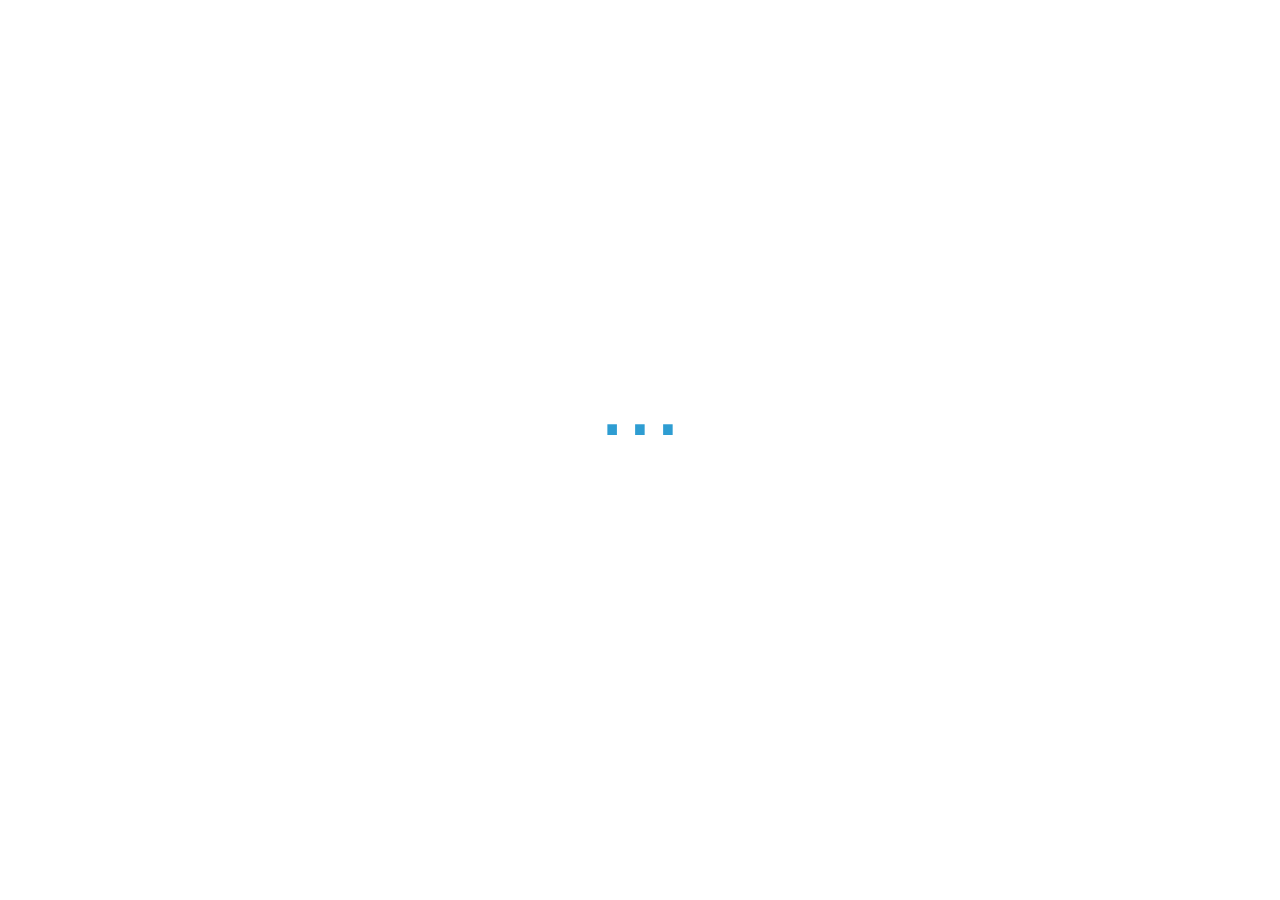
==== commit 7c48dfa2: "blog updated." ====
--- a/index.html
+++ b/index.html
@@ -6,9 +6,11 @@
   <meta http-equiv="X-UA-Compatible" content="IE=edge">
   <meta name="viewport" content="width=device-width,initial-scale=1.0,user-scalable=no" />
   <title>临郢夏望 (LynnSha1ng) 的博客</title>
+  <meta name="description" content="简约的个人博客，专注于学习和生活方面的内容创作。">
+  <meta name="keywords" content="临郢夏望,LynnSha1ng,博客,学习,分享生活,前端,Vue,Java,Minecraft,明日方舟">
   <link rel="shortcut icon" href="./favicon.ico" type="image/x-icon">
-  <script type="module" crossorigin src="./assets/index-8df6cb24.js"></script>
-  <link rel="stylesheet" href="./assets/index-5c61fa00.css">
+  <script type="module" crossorigin src="./assets/index-fb3a2109.js"></script>
+  <link rel="stylesheet" href="./assets/index-eeadb48f.css">
 </head>
 
 
--- a/assets/index-eeadb48f.css
+++ b/assets/index-eeadb48f.css
@@ -0,0 +1 @@
+@charset "UTF-8";/*! normalize.css v8.0.1 | MIT License | github.com/necolas/normalize.css */html{line-height:1.15;-webkit-text-size-adjust:100%}body{margin:0}main{display:block}h1{font-size:2em;margin:.67em 0}hr{box-sizing:content-box;height:0;overflow:visible}pre{font-family:monospace,monospace;font-size:1em}a{background-color:transparent}abbr[title]{border-bottom:none;text-decoration:underline;text-decoration:underline dotted}b,strong{font-weight:bolder}code,kbd,samp{font-family:monospace,monospace;font-size:1em}small{font-size:80%}sub,sup{font-size:75%;line-height:0;position:relative;vertical-align:baseline}sub{bottom:-.25em}sup{top:-.5em}img{border-style:none}button,input,optgroup,select,textarea{font-family:inherit;font-size:100%;line-height:1.15;margin:0}button,input{overflow:visible}button,select{text-transform:none}button,[type=button],[type=reset],[type=submit]{-webkit-appearance:button}button::-moz-focus-inner,[type=button]::-moz-focus-inner,[type=reset]::-moz-focus-inner,[type=submit]::-moz-focus-inner{border-style:none;padding:0}button:-moz-focusring,[type=button]:-moz-focusring,[type=reset]:-moz-focusring,[type=submit]:-moz-focusring{outline:1px dotted ButtonText}fieldset{padding:.35em .75em .625em}legend{box-sizing:border-box;color:inherit;display:table;max-width:100%;padding:0;white-space:normal}progress{vertical-align:baseline}textarea{overflow:auto}[type=checkbox],[type=radio]{box-sizing:border-box;padding:0}[type=number]::-webkit-inner-spin-button,[type=number]::-webkit-outer-spin-button{height:auto}[type=search]{-webkit-appearance:textfield;outline-offset:-2px}[type=search]::-webkit-search-decoration{-webkit-appearance:none}::-webkit-file-upload-button{-webkit-appearance:button;font:inherit}details{display:block}summary{display:list-item}template{display:none}[hidden]{display:none}*,*:before,*:after{box-sizing:border-box}img{vertical-align:middle}span,p{font-size:inherit}a{color:inherit;text-decoration:none}span,svg{color:inherit}input,button{border:0;outline:none}body{-webkit-tap-highlight-color:transparent;-moz-tap-highlight-color:transparent;tap-highlight-color:transparent;min-height:100vh;margin:0;color:var(--current-text);background:var(--current-background);transition:color .5s,background-color .5s;font:15px/1.25 Microsoft Yahei,Inter,-apple-system,BlinkMacSystemFont,Segoe UI,Roboto,Oxygen,Ubuntu,Cantarell,Fira Sans,Droid Sans,Helvetica Neue,sans-serif;text-rendering:optimizeLegibility;-webkit-font-smoothing:antialiased}.loading_container{display:flex;flex-direction:row;justify-content:center;align-items:center;position:fixed;z-index:10;inset:0;background:var(--current-background);transition:all .5s}.loading_container .loading{display:flex;flex-direction:row;justify-content:center;align-items:center;margin-top:-100px;font-size:100px}.loading_container .loading span{-webkit-animation:loading 1s linear infinite -.8s;-moz-animation:loading 1s linear infinite -.8s;animation:loading 1s linear infinite -.8s;color:#2e9dd2}.loading_container .loading span.dot2{-webkit-animation:loading 1s linear infinite -.2s;-moz-animation:loading 1s linear infinite -.2s;animation:loading 1s linear infinite -.2s}.loading_container .loading span.dot3{-webkit-animation:loading 1s linear infinite -.5s;-moz-animation:loading 1s linear infinite -.5s;animation:loading 1s linear infinite -.5s}#app{display:flex;max-width:1400px;margin:0 auto}.fade-enter-from{opacity:0}.fade-enter-active{transition:opacity .35s ease}.fade-enter-to{opacity:1}.fade-leave-to{display:none}@media (max-width: 830.9px){.display-in-lg{display:none!important}}@media (min-width: 831px){.display-in-sm{display:none!important}}@-webkit-keyframes loading{0%,to{-webkit-transform:scale(1);opacity:1}26%{-webkit-transform:scale(1.1);opacity:.2}76%{-webkit-transform:scale(.9);opacity:.6}}@keyframes loading{0%,to{transform:scale(1);opacity:1}26%{transform:scale(1.1);opacity:.2}76%{transform:scale(.9);opacity:.6}}@keyframes appear{0%{opacity:0}to{opacity:1}}@media (prefers-color-scheme: dark){.markdown-body{color-scheme:dark;--color-prettylights-syntax-comment: #8b949e;--color-prettylights-syntax-constant: #79c0ff;--color-prettylights-syntax-entity: #d2a8ff;--color-prettylights-syntax-storage-modifier-import: #c9d1d9;--color-prettylights-syntax-entity-tag: #7ee787;--color-prettylights-syntax-keyword: #ff7b72;--color-prettylights-syntax-string: #a5d6ff;--color-prettylights-syntax-variable: #ffa657;--color-prettylights-syntax-brackethighlighter-unmatched: #f85149;--color-prettylights-syntax-invalid-illegal-text: #f0f6fc;--color-prettylights-syntax-invalid-illegal-bg: #8e1519;--color-prettylights-syntax-carriage-return-text: #f0f6fc;--color-prettylights-syntax-carriage-return-bg: #b62324;--color-prettylights-syntax-string-regexp: #7ee787;--color-prettylights-syntax-markup-list: #f2cc60;--color-prettylights-syntax-markup-heading: #1f6feb;--color-prettylights-syntax-markup-italic: #c9d1d9;--color-prettylights-syntax-markup-bold: #c9d1d9;--color-prettylights-syntax-markup-deleted-text: #ffdcd7;--color-prettylights-syntax-markup-deleted-bg: #67060c;--color-prettylights-syntax-markup-inserted-text: #aff5b4;--color-prettylights-syntax-markup-inserted-bg: #033a16;--color-prettylights-syntax-markup-changed-text: #ffdfb6;--color-prettylights-syntax-markup-changed-bg: #5a1e02;--color-prettylights-syntax-markup-ignored-text: #c9d1d9;--color-prettylights-syntax-markup-ignored-bg: #1158c7;--color-prettylights-syntax-meta-diff-range: #d2a8ff;--color-prettylights-syntax-brackethighlighter-angle: #8b949e;--color-prettylights-syntax-sublimelinter-gutter-mark: #484f58;--color-prettylights-syntax-constant-other-reference-link: #a5d6ff;--color-fg-default: #c9d1d9;--color-fg-muted: #8b949e;--color-fg-subtle: #6e7681;--color-canvas-default: #0d1117;--color-canvas-subtle: #161b22;--color-border-default: #30363d;--color-border-muted: #21262d;--color-neutral-muted: rgba(110,118,129,.4);--color-accent-fg: #58a6ff;--color-accent-emphasis: #1f6feb;--color-attention-subtle: rgba(187,128,9,.15);--color-danger-fg: #f85149}}@media (prefers-color-scheme: light){.markdown-body{color-scheme:light;--color-prettylights-syntax-comment: #6e7781;--color-prettylights-syntax-constant: #0550ae;--color-prettylights-syntax-entity: #8250df;--color-prettylights-syntax-storage-modifier-import: #24292f;--color-prettylights-syntax-entity-tag: #116329;--color-prettylights-syntax-keyword: #cf222e;--color-prettylights-syntax-string: #0a3069;--color-prettylights-syntax-variable: #953800;--color-prettylights-syntax-brackethighlighter-unmatched: #82071e;--color-prettylights-syntax-invalid-illegal-text: #f6f8fa;--color-prettylights-syntax-invalid-illegal-bg: #82071e;--color-prettylights-syntax-carriage-return-text: #f6f8fa;--color-prettylights-syntax-carriage-return-bg: #cf222e;--color-prettylights-syntax-string-regexp: #116329;--color-prettylights-syntax-markup-list: #3b2300;--color-prettylights-syntax-markup-heading: #0550ae;--color-prettylights-syntax-markup-italic: #24292f;--color-prettylights-syntax-markup-bold: #24292f;--color-prettylights-syntax-markup-deleted-text: #82071e;--color-prettylights-syntax-markup-deleted-bg: #ffebe9;--color-prettylights-syntax-markup-inserted-text: #116329;--color-prettylights-syntax-markup-inserted-bg: #dafbe1;--color-prettylights-syntax-markup-changed-text: #953800;--color-prettylights-syntax-markup-changed-bg: #ffd8b5;--color-prettylights-syntax-markup-ignored-text: #eaeef2;--color-prettylights-syntax-markup-ignored-bg: #0550ae;--color-prettylights-syntax-meta-diff-range: #8250df;--color-prettylights-syntax-brackethighlighter-angle: #57606a;--color-prettylights-syntax-sublimelinter-gutter-mark: #8c959f;--color-prettylights-syntax-constant-other-reference-link: #0a3069;--color-fg-default: #24292f;--color-fg-muted: #57606a;--color-fg-subtle: #6e7781;--color-canvas-default: #ffffff;--color-canvas-subtle: #f6f8fa;--color-border-default: #d0d7de;--color-border-muted: hsla(210,18%,87%,1);--color-neutral-muted: rgba(175,184,193,.2);--color-accent-fg: #0969da;--color-accent-emphasis: #0969da;--color-attention-subtle: #fff8c5;--color-danger-fg: #cf222e}}.markdown-body{-ms-text-size-adjust:100%;-webkit-text-size-adjust:100%;margin:0;color:var(--color-fg-default);background-color:var(--color-canvas-default);font-family:-apple-system,BlinkMacSystemFont,Segoe UI,Noto Sans,Helvetica,Arial,sans-serif,"Apple Color Emoji","Segoe UI Emoji";font-size:16px;line-height:1.5;word-wrap:break-word}.markdown-body .octicon{display:inline-block;fill:currentColor;vertical-align:text-bottom}.markdown-body h1:hover .anchor .octicon-link:before,.markdown-body h2:hover .anchor .octicon-link:before,.markdown-body h3:hover .anchor .octicon-link:before,.markdown-body h4:hover .anchor .octicon-link:before,.markdown-body h5:hover .anchor .octicon-link:before,.markdown-body h6:hover .anchor .octicon-link:before{width:16px;height:16px;content:" ";display:inline-block;background-color:currentColor;-webkit-mask-image:url("data:image/svg+xml,<svg xmlns='http://www.w3.org/2000/svg' viewBox='0 0 16 16' version='1.1' aria-hidden='true'><path fill-rule='evenodd' d='M7.775 3.275a.75.75 0 001.06 1.06l1.25-1.25a2 2 0 112.83 2.83l-2.5 2.5a2 2 0 01-2.83 0 .75.75 0 00-1.06 1.06 3.5 3.5 0 004.95 0l2.5-2.5a3.5 3.5 0 00-4.95-4.95l-1.25 1.25zm-4.69 9.64a2 2 0 010-2.83l2.5-2.5a2 2 0 012.83 0 .75.75 0 001.06-1.06 3.5 3.5 0 00-4.95 0l-2.5 2.5a3.5 3.5 0 004.95 4.95l1.25-1.25a.75.75 0 00-1.06-1.06l-1.25 1.25a2 2 0 01-2.83 0z'></path></svg>");mask-image:url("data:image/svg+xml,<svg xmlns='http://www.w3.org/2000/svg' viewBox='0 0 16 16' version='1.1' aria-hidden='true'><path fill-rule='evenodd' d='M7.775 3.275a.75.75 0 001.06 1.06l1.25-1.25a2 2 0 112.83 2.83l-2.5 2.5a2 2 0 01-2.83 0 .75.75 0 00-1.06 1.06 3.5 3.5 0 004.95 0l2.5-2.5a3.5 3.5 0 00-4.95-4.95l-1.25 1.25zm-4.69 9.64a2 2 0 010-2.83l2.5-2.5a2 2 0 012.83 0 .75.75 0 001.06-1.06 3.5 3.5 0 00-4.95 0l-2.5 2.5a3.5 3.5 0 004.95 4.95l1.25-1.25a.75.75 0 00-1.06-1.06l-1.25 1.25a2 2 0 01-2.83 0z'></path></svg>")}.markdown-body details,.markdown-body figcaption,.markdown-body figure{display:block}.markdown-body summary{display:list-item}.markdown-body [hidden]{display:none!important}.markdown-body a{background-color:transparent;color:var(--color-accent-fg);text-decoration:none}.markdown-body abbr[title]{border-bottom:none;text-decoration:underline dotted}.markdown-body b,.markdown-body strong{font-weight:var(--base-text-weight-semibold, 600)}.markdown-body dfn{font-style:italic}.markdown-body h1{margin:.67em 0;font-weight:var(--base-text-weight-semibold, 600);padding-bottom:.3em;font-size:2em;border-bottom:1px solid var(--color-border-muted)}.markdown-body mark{background-color:var(--color-attention-subtle);color:var(--color-fg-default)}.markdown-body small{font-size:90%}.markdown-body sub,.markdown-body sup{font-size:75%;line-height:0;position:relative;vertical-align:baseline}.markdown-body sub{bottom:-.25em}.markdown-body sup{top:-.5em}.markdown-body img{border-style:none;max-width:100%;box-sizing:content-box;background-color:var(--color-canvas-default)}.markdown-body code,.markdown-body kbd,.markdown-body pre,.markdown-body samp{font-family:monospace;font-size:1em}.markdown-body figure{margin:1em 40px}.markdown-body hr{box-sizing:content-box;overflow:hidden;background:transparent;border-bottom:1px solid var(--color-border-muted);height:.25em;padding:0;margin:24px 0;background-color:var(--color-border-default);border:0}.markdown-body input{font:inherit;margin:0;overflow:visible;font-family:inherit;font-size:inherit;line-height:inherit}.markdown-body [type=button],.markdown-body [type=reset],.markdown-body [type=submit]{-webkit-appearance:button}.markdown-body [type=checkbox],.markdown-body [type=radio]{box-sizing:border-box;padding:0}.markdown-body [type=number]::-webkit-inner-spin-button,.markdown-body [type=number]::-webkit-outer-spin-button{height:auto}.markdown-body [type=search]::-webkit-search-cancel-button,.markdown-body [type=search]::-webkit-search-decoration{-webkit-appearance:none}.markdown-body ::-webkit-input-placeholder{color:inherit;opacity:.54}.markdown-body ::-webkit-file-upload-button{-webkit-appearance:button;font:inherit}.markdown-body a:hover{text-decoration:underline}.markdown-body ::placeholder{color:var(--color-fg-subtle);opacity:1}.markdown-body hr:before{display:table;content:""}.markdown-body hr:after{display:table;clear:both;content:""}.markdown-body table{border-spacing:0;border-collapse:collapse;display:block;width:max-content;max-width:100%;overflow:auto}.markdown-body td,.markdown-body th{padding:0}.markdown-body details summary{cursor:pointer}.markdown-body details:not([open])>*:not(summary){display:none!important}.markdown-body a:focus,.markdown-body [role=button]:focus,.markdown-body input[type=radio]:focus,.markdown-body input[type=checkbox]:focus{outline:2px solid var(--color-accent-fg);outline-offset:-2px;box-shadow:none}.markdown-body a:focus:not(:focus-visible),.markdown-body [role=button]:focus:not(:focus-visible),.markdown-body input[type=radio]:focus:not(:focus-visible),.markdown-body input[type=checkbox]:focus:not(:focus-visible){outline:solid 1px transparent}.markdown-body a:focus-visible,.markdown-body [role=button]:focus-visible,.markdown-body input[type=radio]:focus-visible,.markdown-body input[type=checkbox]:focus-visible{outline:2px solid var(--color-accent-fg);outline-offset:-2px;box-shadow:none}.markdown-body a:not([class]):focus,.markdown-body a:not([class]):focus-visible,.markdown-body input[type=radio]:focus,.markdown-body input[type=radio]:focus-visible,.markdown-body input[type=checkbox]:focus,.markdown-body input[type=checkbox]:focus-visible{outline-offset:0}.markdown-body kbd{display:inline-block;padding:3px 5px;font:11px ui-monospace,SFMono-Regular,SF Mono,Menlo,Consolas,Liberation Mono,monospace;line-height:10px;color:var(--color-fg-default);vertical-align:middle;background-color:var(--color-canvas-subtle);border:solid 1px var(--color-neutral-muted);border-bottom-color:var(--color-neutral-muted);border-radius:6px;box-shadow:inset 0 -1px 0 var(--color-neutral-muted)}.markdown-body h1,.markdown-body h2,.markdown-body h3,.markdown-body h4,.markdown-body h5,.markdown-body h6{margin-top:24px;margin-bottom:16px;font-weight:var(--base-text-weight-semibold, 600);line-height:1.25}.markdown-body h2{font-weight:var(--base-text-weight-semibold, 600);padding-bottom:.3em;font-size:1.5em;border-bottom:1px solid var(--color-border-muted)}.markdown-body h3{font-weight:var(--base-text-weight-semibold, 600);font-size:1.25em}.markdown-body h4{font-weight:var(--base-text-weight-semibold, 600);font-size:1em}.markdown-body h5{font-weight:var(--base-text-weight-semibold, 600);font-size:.875em}.markdown-body h6{font-weight:var(--base-text-weight-semibold, 600);font-size:.85em;color:var(--color-fg-muted)}.markdown-body p{margin-top:0;margin-bottom:10px}.markdown-body blockquote{margin:0;padding:0 1em;color:var(--color-fg-muted);border-left:.25em solid var(--color-border-default)}.markdown-body ul,.markdown-body ol{margin-top:0;margin-bottom:0;padding-left:2em}.markdown-body ol ol,.markdown-body ul ol{list-style-type:lower-roman}.markdown-body ul ul ol,.markdown-body ul ol ol,.markdown-body ol ul ol,.markdown-body ol ol ol{list-style-type:lower-alpha}.markdown-body dd{margin-left:0}.markdown-body tt,.markdown-body code,.markdown-body samp{font-family:ui-monospace,SFMono-Regular,SF Mono,Menlo,Consolas,Liberation Mono,monospace;font-size:12px}.markdown-body pre{margin-top:0;margin-bottom:0;font-family:ui-monospace,SFMono-Regular,SF Mono,Menlo,Consolas,Liberation Mono,monospace;font-size:12px;word-wrap:normal}.markdown-body .octicon{display:inline-block;overflow:visible!important;vertical-align:text-bottom;fill:currentColor}.markdown-body input::-webkit-outer-spin-button,.markdown-body input::-webkit-inner-spin-button{margin:0;-webkit-appearance:none;appearance:none}.markdown-body:before{display:table;content:""}.markdown-body:after{display:table;clear:both;content:""}.markdown-body>*:first-child{margin-top:0!important}.markdown-body>*:last-child{margin-bottom:0!important}.markdown-body a:not([href]){color:inherit;text-decoration:none}.markdown-body .absent{color:var(--color-danger-fg)}.markdown-body .anchor{float:left;padding-right:4px;margin-left:-20px;line-height:1}.markdown-body .anchor:focus{outline:none}.markdown-body p,.markdown-body blockquote,.markdown-body ul,.markdown-body ol,.markdown-body dl,.markdown-body table,.markdown-body pre,.markdown-body details{margin-top:0;margin-bottom:16px}.markdown-body blockquote>:first-child{margin-top:0}.markdown-body blockquote>:last-child{margin-bottom:0}.markdown-body h1 .octicon-link,.markdown-body h2 .octicon-link,.markdown-body h3 .octicon-link,.markdown-body h4 .octicon-link,.markdown-body h5 .octicon-link,.markdown-body h6 .octicon-link{color:var(--color-fg-default);vertical-align:middle;visibility:hidden}.markdown-body h1:hover .anchor,.markdown-body h2:hover .anchor,.markdown-body h3:hover .anchor,.markdown-body h4:hover .anchor,.markdown-body h5:hover .anchor,.markdown-body h6:hover .anchor{text-decoration:none}.markdown-body h1:hover .anchor .octicon-link,.markdown-body h2:hover .anchor .octicon-link,.markdown-body h3:hover .anchor .octicon-link,.markdown-body h4:hover .anchor .octicon-link,.markdown-body h5:hover .anchor .octicon-link,.markdown-body h6:hover .anchor .octicon-link{visibility:visible}.markdown-body h1 tt,.markdown-body h1 code,.markdown-body h2 tt,.markdown-body h2 code,.markdown-body h3 tt,.markdown-body h3 code,.markdown-body h4 tt,.markdown-body h4 code,.markdown-body h5 tt,.markdown-body h5 code,.markdown-body h6 tt,.markdown-body h6 code{padding:0 .2em;font-size:inherit}.markdown-body summary h1,.markdown-body summary h2,.markdown-body summary h3,.markdown-body summary h4,.markdown-body summary h5,.markdown-body summary h6{display:inline-block}.markdown-body summary h1 .anchor,.markdown-body summary h2 .anchor,.markdown-body summary h3 .anchor,.markdown-body summary h4 .anchor,.markdown-body summary h5 .anchor,.markdown-body summary h6 .anchor{margin-left:-40px}.markdown-body summary h1,.markdown-body summary h2{padding-bottom:0;border-bottom:0}.markdown-body ul.no-list,.markdown-body ol.no-list{padding:0;list-style-type:none}.markdown-body ol[type=a]{list-style-type:lower-alpha}.markdown-body ol[type=A]{list-style-type:upper-alpha}.markdown-body ol[type=i]{list-style-type:lower-roman}.markdown-body ol[type=I]{list-style-type:upper-roman}.markdown-body ol[type="1"]{list-style-type:decimal}.markdown-body div>ol:not([type]){list-style-type:decimal}.markdown-body ul ul,.markdown-body ul ol,.markdown-body ol ol,.markdown-body ol ul{margin-top:0;margin-bottom:0}.markdown-body li>p{margin-top:16px}.markdown-body li+li{margin-top:.25em}.markdown-body dl{padding:0}.markdown-body dl dt{padding:0;margin-top:16px;font-size:1em;font-style:italic;font-weight:var(--base-text-weight-semibold, 600)}.markdown-body dl dd{padding:0 16px;margin-bottom:16px}.markdown-body table th{font-weight:var(--base-text-weight-semibold, 600)}.markdown-body table th,.markdown-body table td{padding:6px 13px;border:1px solid var(--color-border-default)}.markdown-body table tr{background-color:var(--color-canvas-default);border-top:1px solid var(--color-border-muted)}.markdown-body table tr:nth-child(2n){background-color:var(--color-canvas-subtle)}.markdown-body table img{background-color:transparent}.markdown-body img[align=right]{padding-left:20px}.markdown-body img[align=left]{padding-right:20px}.markdown-body .emoji{max-width:none;vertical-align:text-top;background-color:transparent}.markdown-body span.frame{display:block;overflow:hidden}.markdown-body span.frame>span{display:block;float:left;width:auto;padding:7px;margin:13px 0 0;overflow:hidden;border:1px solid var(--color-border-default)}.markdown-body span.frame span img{display:block;float:left}.markdown-body span.frame span span{display:block;padding:5px 0 0;clear:both;color:var(--color-fg-default)}.markdown-body span.align-center{display:block;overflow:hidden;clear:both}.markdown-body span.align-center>span{display:block;margin:13px auto 0;overflow:hidden;text-align:center}.markdown-body span.align-center span img{margin:0 auto;text-align:center}.markdown-body span.align-right{display:block;overflow:hidden;clear:both}.markdown-body span.align-right>span{display:block;margin:13px 0 0;overflow:hidden;text-align:right}.markdown-body span.align-right span img{margin:0;text-align:right}.markdown-body span.float-left{display:block;float:left;margin-right:13px;overflow:hidden}.markdown-body span.float-left span{margin:13px 0 0}.markdown-body span.float-right{display:block;float:right;margin-left:13px;overflow:hidden}.markdown-body span.float-right>span{display:block;margin:13px auto 0;overflow:hidden;text-align:right}.markdown-body code,.markdown-body tt{padding:.2em .4em;margin:0;font-size:85%;white-space:break-spaces;background-color:var(--color-neutral-muted);border-radius:6px}.markdown-body code br,.markdown-body tt br{display:none}.markdown-body del code{text-decoration:inherit}.markdown-body samp{font-size:85%}.markdown-body pre code{font-size:100%}.markdown-body pre>code{padding:0;margin:0;word-break:normal;white-space:pre;background:transparent;border:0}.markdown-body .highlight{margin-bottom:16px}.markdown-body .highlight pre{margin-bottom:0;word-break:normal}.markdown-body .highlight pre,.markdown-body pre{padding:16px;overflow:auto;font-size:85%;line-height:1.45;background-color:var(--color-canvas-subtle);border-radius:6px}.markdown-body pre code,.markdown-body pre tt{display:inline;max-width:auto;padding:0;margin:0;overflow:visible;line-height:inherit;word-wrap:normal;background-color:transparent;border:0}.markdown-body .csv-data td,.markdown-body .csv-data th{padding:5px;overflow:hidden;font-size:12px;line-height:1;text-align:left;white-space:nowrap}.markdown-body .csv-data .blob-num{padding:10px 8px 9px;text-align:right;background:var(--color-canvas-default);border:0}.markdown-body .csv-data tr{border-top:0}.markdown-body .csv-data th{font-weight:var(--base-text-weight-semibold, 600);background:var(--color-canvas-subtle);border-top:0}.markdown-body [data-footnote-ref]:before{content:"["}.markdown-body [data-footnote-ref]:after{content:"]"}.markdown-body .footnotes{font-size:12px;color:var(--color-fg-muted);border-top:1px solid var(--color-border-default)}.markdown-body .footnotes ol{padding-left:16px}.markdown-body .footnotes ol ul{display:inline-block;padding-left:16px;margin-top:16px}.markdown-body .footnotes li{position:relative}.markdown-body .footnotes li:target:before{position:absolute;inset:-8px -8px -8px -24px;pointer-events:none;content:"";border:2px solid var(--color-accent-emphasis);border-radius:6px}.markdown-body .footnotes li:target{color:var(--color-fg-default)}.markdown-body .footnotes .data-footnote-backref g-emoji{font-family:monospace}.markdown-body .pl-c{color:var(--color-prettylights-syntax-comment)}.markdown-body .pl-c1,.markdown-body .pl-s .pl-v{color:var(--color-prettylights-syntax-constant)}.markdown-body .pl-e,.markdown-body .pl-en{color:var(--color-prettylights-syntax-entity)}.markdown-body .pl-smi,.markdown-body .pl-s .pl-s1{color:var(--color-prettylights-syntax-storage-modifier-import)}.markdown-body .pl-ent{color:var(--color-prettylights-syntax-entity-tag)}.markdown-body .pl-k{color:var(--color-prettylights-syntax-keyword)}.markdown-body .pl-s,.markdown-body .pl-pds,.markdown-body .pl-s .pl-pse .pl-s1,.markdown-body .pl-sr,.markdown-body .pl-sr .pl-cce,.markdown-body .pl-sr .pl-sre,.markdown-body .pl-sr .pl-sra{color:var(--color-prettylights-syntax-string)}.markdown-body .pl-v,.markdown-body .pl-smw{color:var(--color-prettylights-syntax-variable)}.markdown-body .pl-bu{color:var(--color-prettylights-syntax-brackethighlighter-unmatched)}.markdown-body .pl-ii{color:var(--color-prettylights-syntax-invalid-illegal-text);background-color:var(--color-prettylights-syntax-invalid-illegal-bg)}.markdown-body .pl-c2{color:var(--color-prettylights-syntax-carriage-return-text);background-color:var(--color-prettylights-syntax-carriage-return-bg)}.markdown-body .pl-sr .pl-cce{font-weight:700;color:var(--color-prettylights-syntax-string-regexp)}.markdown-body .pl-ml{color:var(--color-prettylights-syntax-markup-list)}.markdown-body .pl-mh,.markdown-body .pl-mh .pl-en,.markdown-body .pl-ms{font-weight:700;color:var(--color-prettylights-syntax-markup-heading)}.markdown-body .pl-mi{font-style:italic;color:var(--color-prettylights-syntax-markup-italic)}.markdown-body .pl-mb{font-weight:700;color:var(--color-prettylights-syntax-markup-bold)}.markdown-body .pl-md{color:var(--color-prettylights-syntax-markup-deleted-text);background-color:var(--color-prettylights-syntax-markup-deleted-bg)}.markdown-body .pl-mi1{color:var(--color-prettylights-syntax-markup-inserted-text);background-color:var(--color-prettylights-syntax-markup-inserted-bg)}.markdown-body .pl-mc{color:var(--color-prettylights-syntax-markup-changed-text);background-color:var(--color-prettylights-syntax-markup-changed-bg)}.markdown-body .pl-mi2{color:var(--color-prettylights-syntax-markup-ignored-text);background-color:var(--color-prettylights-syntax-markup-ignored-bg)}.markdown-body .pl-mdr{font-weight:700;color:var(--color-prettylights-syntax-meta-diff-range)}.markdown-body .pl-ba{color:var(--color-prettylights-syntax-brackethighlighter-angle)}.markdown-body .pl-sg{color:var(--color-prettylights-syntax-sublimelinter-gutter-mark)}.markdown-body .pl-corl{text-decoration:underline;color:var(--color-prettylights-syntax-constant-other-reference-link)}.markdown-body g-emoji{display:inline-block;min-width:1ch;font-family:"Apple Color Emoji","Segoe UI Emoji",Segoe UI Symbol;font-size:1em;font-style:normal!important;font-weight:var(--base-text-weight-normal, 400);line-height:1;vertical-align:-.075em}.markdown-body g-emoji img{width:1em;height:1em}.markdown-body .task-list-item{list-style-type:none}.markdown-body .task-list-item label{font-weight:var(--base-text-weight-normal, 400)}.markdown-body .task-list-item.enabled label{cursor:pointer}.markdown-body .task-list-item+.task-list-item{margin-top:4px}.markdown-body .task-list-item .handle{display:none}.markdown-body .task-list-item-checkbox{margin:0 .2em .25em -1.4em;vertical-align:middle}.markdown-body .contains-task-list:dir(rtl) .task-list-item-checkbox{margin:0 -1.6em .25em .2em}.markdown-body .contains-task-list{position:relative}.markdown-body .contains-task-list:hover .task-list-item-convert-container,.markdown-body .contains-task-list:focus-within .task-list-item-convert-container{display:block;width:auto;height:24px;overflow:visible;clip:auto}.markdown-body ::-webkit-calendar-picker-indicator{filter:invert(50%)}pre code.hljs{display:block;overflow-x:auto;padding:1em}code.hljs{padding:3px 5px}.hljs{background:#1e1e1e;color:#dcdcdc}.hljs-keyword,.hljs-literal,.hljs-name,.hljs-symbol{color:#569cd6}.hljs-link{color:#569cd6;text-decoration:underline}.hljs-built_in,.hljs-type{color:#4ec9b0}.hljs-class,.hljs-number{color:#b8d7a3}.hljs-meta .hljs-string,.hljs-string{color:#d69d85}.hljs-regexp,.hljs-template-tag{color:#9a5334}.hljs-formula,.hljs-function,.hljs-params,.hljs-subst,.hljs-title{color:#dcdcdc}.hljs-comment,.hljs-quote{color:#57a64a;font-style:italic}.hljs-doctag{color:#608b4e}.hljs-meta,.hljs-meta .hljs-keyword,.hljs-tag{color:#9b9b9b}.hljs-template-variable,.hljs-variable{color:#bd63c5}.hljs-attr,.hljs-attribute{color:#9cdcfe}.hljs-section{color:gold}.hljs-emphasis{font-style:italic}.hljs-strong{font-weight:700}.hljs-bullet,.hljs-selector-attr,.hljs-selector-class,.hljs-selector-id,.hljs-selector-pseudo,.hljs-selector-tag{color:#d7ba7d}.hljs-addition{background-color:#144212;display:inline-block;width:100%}.hljs-deletion{background-color:#600;display:inline-block;width:100%}:root{--el-color-white:#ffffff;--el-color-black:#000000;--el-color-primary-rgb:64,158,255;--el-color-success-rgb:103,194,58;--el-color-warning-rgb:230,162,60;--el-color-danger-rgb:245,108,108;--el-color-error-rgb:245,108,108;--el-color-info-rgb:144,147,153;--el-font-size-extra-large:20px;--el-font-size-large:18px;--el-font-size-medium:16px;--el-font-size-base:14px;--el-font-size-small:13px;--el-font-size-extra-small:12px;--el-font-family:"Helvetica Neue",Helvetica,"PingFang SC","Hiragino Sans GB","Microsoft YaHei","微软雅黑",Arial,sans-serif;--el-font-weight-primary:500;--el-font-line-height-primary:24px;--el-index-normal:1;--el-index-top:1000;--el-index-popper:2000;--el-border-radius-base:4px;--el-border-radius-small:2px;--el-border-radius-round:20px;--el-border-radius-circle:100%;--el-transition-duration:.3s;--el-transition-duration-fast:.2s;--el-transition-function-ease-in-out-bezier:cubic-bezier(.645, .045, .355, 1);--el-transition-function-fast-bezier:cubic-bezier(.23, 1, .32, 1);--el-transition-all:all var(--el-transition-duration) var(--el-transition-function-ease-in-out-bezier);--el-transition-fade:opacity var(--el-transition-duration) var(--el-transition-function-fast-bezier);--el-transition-md-fade:transform var(--el-transition-duration) var(--el-transition-function-fast-bezier),opacity var(--el-transition-duration) var(--el-transition-function-fast-bezier);--el-transition-fade-linear:opacity var(--el-transition-duration-fast) linear;--el-transition-border:border-color var(--el-transition-duration-fast) var(--el-transition-function-ease-in-out-bezier);--el-transition-box-shadow:box-shadow var(--el-transition-duration-fast) var(--el-transition-function-ease-in-out-bezier);--el-transition-color:color var(--el-transition-duration-fast) var(--el-transition-function-ease-in-out-bezier);--el-component-size-large:40px;--el-component-size:32px;--el-component-size-small:24px}:root{color-scheme:light;--el-color-white:#ffffff;--el-color-black:#000000;--el-color-primary:#409eff;--el-color-primary-light-3:#79bbff;--el-color-primary-light-5:#a0cfff;--el-color-primary-light-7:#c6e2ff;--el-color-primary-light-8:#d9ecff;--el-color-primary-light-9:#ecf5ff;--el-color-primary-dark-2:#337ecc;--el-color-success:#67c23a;--el-color-success-light-3:#95d475;--el-color-success-light-5:#b3e19d;--el-color-success-light-7:#d1edc4;--el-color-success-light-8:#e1f3d8;--el-color-success-light-9:#f0f9eb;--el-color-success-dark-2:#529b2e;--el-color-warning:#e6a23c;--el-color-warning-light-3:#eebe77;--el-color-warning-light-5:#f3d19e;--el-color-warning-light-7:#f8e3c5;--el-color-warning-light-8:#faecd8;--el-color-warning-light-9:#fdf6ec;--el-color-warning-dark-2:#b88230;--el-color-danger:#f56c6c;--el-color-danger-light-3:#f89898;--el-color-danger-light-5:#fab6b6;--el-color-danger-light-7:#fcd3d3;--el-color-danger-light-8:#fde2e2;--el-color-danger-light-9:#fef0f0;--el-color-danger-dark-2:#c45656;--el-color-error:#f56c6c;--el-color-error-light-3:#f89898;--el-color-error-light-5:#fab6b6;--el-color-error-light-7:#fcd3d3;--el-color-error-light-8:#fde2e2;--el-color-error-light-9:#fef0f0;--el-color-error-dark-2:#c45656;--el-color-info:#909399;--el-color-info-light-3:#b1b3b8;--el-color-info-light-5:#c8c9cc;--el-color-info-light-7:#dedfe0;--el-color-info-light-8:#e9e9eb;--el-color-info-light-9:#f4f4f5;--el-color-info-dark-2:#73767a;--el-bg-color:#ffffff;--el-bg-color-page:#f2f3f5;--el-bg-color-overlay:#ffffff;--el-text-color-primary:#303133;--el-text-color-regular:#606266;--el-text-color-secondary:#909399;--el-text-color-placeholder:#a8abb2;--el-text-color-disabled:#c0c4cc;--el-border-color:#dcdfe6;--el-border-color-light:#e4e7ed;--el-border-color-lighter:#ebeef5;--el-border-color-extra-light:#f2f6fc;--el-border-color-dark:#d4d7de;--el-border-color-darker:#cdd0d6;--el-fill-color:#f0f2f5;--el-fill-color-light:#f5f7fa;--el-fill-color-lighter:#fafafa;--el-fill-color-extra-light:#fafcff;--el-fill-color-dark:#ebedf0;--el-fill-color-darker:#e6e8eb;--el-fill-color-blank:#ffffff;--el-box-shadow:0px 12px 32px 4px rgba(0, 0, 0, .04),0px 8px 20px rgba(0, 0, 0, .08);--el-box-shadow-light:0px 0px 12px rgba(0, 0, 0, .12);--el-box-shadow-lighter:0px 0px 6px rgba(0, 0, 0, .12);--el-box-shadow-dark:0px 16px 48px 16px rgba(0, 0, 0, .08),0px 12px 32px rgba(0, 0, 0, .12),0px 8px 16px -8px rgba(0, 0, 0, .16);--el-disabled-bg-color:var(--el-fill-color-light);--el-disabled-text-color:var(--el-text-color-placeholder);--el-disabled-border-color:var(--el-border-color-light);--el-overlay-color:rgba(0, 0, 0, .8);--el-overlay-color-light:rgba(0, 0, 0, .7);--el-overlay-color-lighter:rgba(0, 0, 0, .5);--el-mask-color:rgba(255, 255, 255, .9);--el-mask-color-extra-light:rgba(255, 255, 255, .3);--el-border-width:1px;--el-border-style:solid;--el-border-color-hover:var(--el-text-color-disabled);--el-border:var(--el-border-width) var(--el-border-style) var(--el-border-color);--el-svg-monochrome-grey:var(--el-border-color)}.fade-in-linear-enter-active,.fade-in-linear-leave-active{transition:var(--el-transition-fade-linear)}.fade-in-linear-enter-from,.fade-in-linear-leave-to{opacity:0}.el-fade-in-linear-enter-active,.el-fade-in-linear-leave-active{transition:var(--el-transition-fade-linear)}.el-fade-in-linear-enter-from,.el-fade-in-linear-leave-to{opacity:0}.el-fade-in-enter-active,.el-fade-in-leave-active{transition:all var(--el-transition-duration) cubic-bezier(.55,0,.1,1)}.el-fade-in-enter-from,.el-fade-in-leave-active{opacity:0}.el-zoom-in-center-enter-active,.el-zoom-in-center-leave-active{transition:all var(--el-transition-duration) cubic-bezier(.55,0,.1,1)}.el-zoom-in-center-enter-from,.el-zoom-in-center-leave-active{opacity:0;transform:scaleX(0)}.el-zoom-in-top-enter-active,.el-zoom-in-top-leave-active{opacity:1;transform:scaleY(1);transition:var(--el-transition-md-fade);transform-origin:center top}.el-zoom-in-top-enter-active[data-popper-placement^=top],.el-zoom-in-top-leave-active[data-popper-placement^=top]{transform-origin:center bottom}.el-zoom-in-top-enter-from,.el-zoom-in-top-leave-active{opacity:0;transform:scaleY(0)}.el-zoom-in-bottom-enter-active,.el-zoom-in-bottom-leave-active{opacity:1;transform:scaleY(1);transition:var(--el-transition-md-fade);transform-origin:center bottom}.el-zoom-in-bottom-enter-from,.el-zoom-in-bottom-leave-active{opacity:0;transform:scaleY(0)}.el-zoom-in-left-enter-active,.el-zoom-in-left-leave-active{opacity:1;transform:scale(1);transition:var(--el-transition-md-fade);transform-origin:top left}.el-zoom-in-left-enter-from,.el-zoom-in-left-leave-active{opacity:0;transform:scale(.45)}.collapse-transition{transition:var(--el-transition-duration) height ease-in-out,var(--el-transition-duration) padding-top ease-in-out,var(--el-transition-duration) padding-bottom ease-in-out}.el-collapse-transition-enter-active,.el-collapse-transition-leave-active{transition:var(--el-transition-duration) max-height ease-in-out,var(--el-transition-duration) padding-top ease-in-out,var(--el-transition-duration) padding-bottom ease-in-out}.horizontal-collapse-transition{transition:var(--el-transition-duration) width ease-in-out,var(--el-transition-duration) padding-left ease-in-out,var(--el-transition-duration) padding-right ease-in-out}.el-list-enter-active,.el-list-leave-active{transition:all 1s}.el-list-enter-from,.el-list-leave-to{opacity:0;transform:translateY(-30px)}.el-list-leave-active{position:absolute!important}.el-opacity-transition{transition:opacity var(--el-transition-duration) cubic-bezier(.55,0,.1,1)}.el-icon-loading{-webkit-animation:rotating 2s linear infinite;animation:rotating 2s linear infinite}.el-icon--right{margin-left:5px}.el-icon--left{margin-right:5px}@-webkit-keyframes rotating{0%{transform:rotate(0)}to{transform:rotate(360deg)}}@keyframes rotating{0%{transform:rotate(0)}to{transform:rotate(360deg)}}.el-icon{--color:inherit;height:1em;width:1em;line-height:1em;display:inline-flex;justify-content:center;align-items:center;position:relative;fill:currentColor;color:var(--color);font-size:inherit}.el-icon.is-loading{-webkit-animation:rotating 2s linear infinite;animation:rotating 2s linear infinite}.el-icon svg{height:1em;width:1em}.el-backtop{--el-backtop-bg-color:var(--el-bg-color-overlay);--el-backtop-text-color:var(--el-color-primary);--el-backtop-hover-bg-color:var(--el-border-color-extra-light);position:fixed;background-color:var(--el-backtop-bg-color);width:40px;height:40px;border-radius:50%;color:var(--el-backtop-text-color);display:flex;align-items:center;justify-content:center;font-size:20px;box-shadow:var(--el-box-shadow-lighter);cursor:pointer;z-index:5}.el-backtop:hover{background-color:var(--el-backtop-hover-bg-color)}.el-backtop__icon{font-size:20px}.el-container{display:flex;flex-direction:row;flex:1;flex-basis:auto;box-sizing:border-box;min-width:0}.el-container.is-vertical{flex-direction:column}.el-aside{overflow:auto;box-sizing:border-box;flex-shrink:0;width:var(--el-aside-width,300px)}.el-footer{--el-footer-padding:0 20px;--el-footer-height:60px;padding:var(--el-footer-padding);box-sizing:border-box;flex-shrink:0;height:var(--el-footer-height)}.el-header{--el-header-padding:0 20px;--el-header-height:60px;padding:var(--el-header-padding);box-sizing:border-box;flex-shrink:0;height:var(--el-header-height)}.el-main{--el-main-padding:20px;display:block;flex:1;flex-basis:auto;overflow:auto;box-sizing:border-box;padding:var(--el-main-padding)}.el-row{display:flex;flex-wrap:wrap;position:relative;box-sizing:border-box}.el-row.is-justify-center{justify-content:center}.el-row.is-justify-end{justify-content:flex-end}.el-row.is-justify-space-between{justify-content:space-between}.el-row.is-justify-space-around{justify-content:space-around}.el-row.is-justify-space-evenly{justify-content:space-evenly}.el-row.is-align-top{align-items:flex-start}.el-row.is-align-middle{align-items:center}.el-row.is-align-bottom{align-items:flex-end}[class*=el-col-]{box-sizing:border-box}[class*=el-col-].is-guttered{display:block;min-height:1px}.el-col-0,.el-col-0.is-guttered{display:none}.el-col-0{max-width:0%;flex:0 0 0%}.el-col-offset-0{margin-left:0}.el-col-pull-0{position:relative;right:0}.el-col-push-0{position:relative;left:0}.el-col-1{max-width:4.1666666667%;flex:0 0 4.1666666667%}.el-col-offset-1{margin-left:4.1666666667%}.el-col-pull-1{position:relative;right:4.1666666667%}.el-col-push-1{position:relative;left:4.1666666667%}.el-col-2{max-width:8.3333333333%;flex:0 0 8.3333333333%}.el-col-offset-2{margin-left:8.3333333333%}.el-col-pull-2{position:relative;right:8.3333333333%}.el-col-push-2{position:relative;left:8.3333333333%}.el-col-3{max-width:12.5%;flex:0 0 12.5%}.el-col-offset-3{margin-left:12.5%}.el-col-pull-3{position:relative;right:12.5%}.el-col-push-3{position:relative;left:12.5%}.el-col-4{max-width:16.6666666667%;flex:0 0 16.6666666667%}.el-col-offset-4{margin-left:16.6666666667%}.el-col-pull-4{position:relative;right:16.6666666667%}.el-col-push-4{position:relative;left:16.6666666667%}.el-col-5{max-width:20.8333333333%;flex:0 0 20.8333333333%}.el-col-offset-5{margin-left:20.8333333333%}.el-col-pull-5{position:relative;right:20.8333333333%}.el-col-push-5{position:relative;left:20.8333333333%}.el-col-6{max-width:25%;flex:0 0 25%}.el-col-offset-6{margin-left:25%}.el-col-pull-6{position:relative;right:25%}.el-col-push-6{position:relative;left:25%}.el-col-7{max-width:29.1666666667%;flex:0 0 29.1666666667%}.el-col-offset-7{margin-left:29.1666666667%}.el-col-pull-7{position:relative;right:29.1666666667%}.el-col-push-7{position:relative;left:29.1666666667%}.el-col-8{max-width:33.3333333333%;flex:0 0 33.3333333333%}.el-col-offset-8{margin-left:33.3333333333%}.el-col-pull-8{position:relative;right:33.3333333333%}.el-col-push-8{position:relative;left:33.3333333333%}.el-col-9{max-width:37.5%;flex:0 0 37.5%}.el-col-offset-9{margin-left:37.5%}.el-col-pull-9{position:relative;right:37.5%}.el-col-push-9{position:relative;left:37.5%}.el-col-10{max-width:41.6666666667%;flex:0 0 41.6666666667%}.el-col-offset-10{margin-left:41.6666666667%}.el-col-pull-10{position:relative;right:41.6666666667%}.el-col-push-10{position:relative;left:41.6666666667%}.el-col-11{max-width:45.8333333333%;flex:0 0 45.8333333333%}.el-col-offset-11{margin-left:45.8333333333%}.el-col-pull-11{position:relative;right:45.8333333333%}.el-col-push-11{position:relative;left:45.8333333333%}.el-col-12{max-width:50%;flex:0 0 50%}.el-col-offset-12{margin-left:50%}.el-col-pull-12{position:relative;right:50%}.el-col-push-12{position:relative;left:50%}.el-col-13{max-width:54.1666666667%;flex:0 0 54.1666666667%}.el-col-offset-13{margin-left:54.1666666667%}.el-col-pull-13{position:relative;right:54.1666666667%}.el-col-push-13{position:relative;left:54.1666666667%}.el-col-14{max-width:58.3333333333%;flex:0 0 58.3333333333%}.el-col-offset-14{margin-left:58.3333333333%}.el-col-pull-14{position:relative;right:58.3333333333%}.el-col-push-14{position:relative;left:58.3333333333%}.el-col-15{max-width:62.5%;flex:0 0 62.5%}.el-col-offset-15{margin-left:62.5%}.el-col-pull-15{position:relative;right:62.5%}.el-col-push-15{position:relative;left:62.5%}.el-col-16{max-width:66.6666666667%;flex:0 0 66.6666666667%}.el-col-offset-16{margin-left:66.6666666667%}.el-col-pull-16{position:relative;right:66.6666666667%}.el-col-push-16{position:relative;left:66.6666666667%}.el-col-17{max-width:70.8333333333%;flex:0 0 70.8333333333%}.el-col-offset-17{margin-left:70.8333333333%}.el-col-pull-17{position:relative;right:70.8333333333%}.el-col-push-17{position:relative;left:70.8333333333%}.el-col-18{max-width:75%;flex:0 0 75%}.el-col-offset-18{margin-left:75%}.el-col-pull-18{position:relative;right:75%}.el-col-push-18{position:relative;left:75%}.el-col-19{max-width:79.1666666667%;flex:0 0 79.1666666667%}.el-col-offset-19{margin-left:79.1666666667%}.el-col-pull-19{position:relative;right:79.1666666667%}.el-col-push-19{position:relative;left:79.1666666667%}.el-col-20{max-width:83.3333333333%;flex:0 0 83.3333333333%}.el-col-offset-20{margin-left:83.3333333333%}.el-col-pull-20{position:relative;right:83.3333333333%}.el-col-push-20{position:relative;left:83.3333333333%}.el-col-21{max-width:87.5%;flex:0 0 87.5%}.el-col-offset-21{margin-left:87.5%}.el-col-pull-21{position:relative;right:87.5%}.el-col-push-21{position:relative;left:87.5%}.el-col-22{max-width:91.6666666667%;flex:0 0 91.6666666667%}.el-col-offset-22{margin-left:91.6666666667%}.el-col-pull-22{position:relative;right:91.6666666667%}.el-col-push-22{position:relative;left:91.6666666667%}.el-col-23{max-width:95.8333333333%;flex:0 0 95.8333333333%}.el-col-offset-23{margin-left:95.8333333333%}.el-col-pull-23{position:relative;right:95.8333333333%}.el-col-push-23{position:relative;left:95.8333333333%}.el-col-24{max-width:100%;flex:0 0 100%}.el-col-offset-24{margin-left:100%}.el-col-pull-24{position:relative;right:100%}.el-col-push-24{position:relative;left:100%}@media only screen and (max-width:768px){.el-col-xs-0,.el-col-xs-0.is-guttered{display:none}.el-col-xs-0{max-width:0%;flex:0 0 0%}.el-col-xs-offset-0{margin-left:0}.el-col-xs-pull-0{position:relative;right:0}.el-col-xs-push-0{position:relative;left:0}.el-col-xs-1{display:block;max-width:4.1666666667%;flex:0 0 4.1666666667%}.el-col-xs-offset-1{margin-left:4.1666666667%}.el-col-xs-pull-1{position:relative;right:4.1666666667%}.el-col-xs-push-1{position:relative;left:4.1666666667%}.el-col-xs-2{display:block;max-width:8.3333333333%;flex:0 0 8.3333333333%}.el-col-xs-offset-2{margin-left:8.3333333333%}.el-col-xs-pull-2{position:relative;right:8.3333333333%}.el-col-xs-push-2{position:relative;left:8.3333333333%}.el-col-xs-3{display:block;max-width:12.5%;flex:0 0 12.5%}.el-col-xs-offset-3{margin-left:12.5%}.el-col-xs-pull-3{position:relative;right:12.5%}.el-col-xs-push-3{position:relative;left:12.5%}.el-col-xs-4{display:block;max-width:16.6666666667%;flex:0 0 16.6666666667%}.el-col-xs-offset-4{margin-left:16.6666666667%}.el-col-xs-pull-4{position:relative;right:16.6666666667%}.el-col-xs-push-4{position:relative;left:16.6666666667%}.el-col-xs-5{display:block;max-width:20.8333333333%;flex:0 0 20.8333333333%}.el-col-xs-offset-5{margin-left:20.8333333333%}.el-col-xs-pull-5{position:relative;right:20.8333333333%}.el-col-xs-push-5{position:relative;left:20.8333333333%}.el-col-xs-6{display:block;max-width:25%;flex:0 0 25%}.el-col-xs-offset-6{margin-left:25%}.el-col-xs-pull-6{position:relative;right:25%}.el-col-xs-push-6{position:relative;left:25%}.el-col-xs-7{display:block;max-width:29.1666666667%;flex:0 0 29.1666666667%}.el-col-xs-offset-7{margin-left:29.1666666667%}.el-col-xs-pull-7{position:relative;right:29.1666666667%}.el-col-xs-push-7{position:relative;left:29.1666666667%}.el-col-xs-8{display:block;max-width:33.3333333333%;flex:0 0 33.3333333333%}.el-col-xs-offset-8{margin-left:33.3333333333%}.el-col-xs-pull-8{position:relative;right:33.3333333333%}.el-col-xs-push-8{position:relative;left:33.3333333333%}.el-col-xs-9{display:block;max-width:37.5%;flex:0 0 37.5%}.el-col-xs-offset-9{margin-left:37.5%}.el-col-xs-pull-9{position:relative;right:37.5%}.el-col-xs-push-9{position:relative;left:37.5%}.el-col-xs-10{display:block;max-width:41.6666666667%;flex:0 0 41.6666666667%}.el-col-xs-offset-10{margin-left:41.6666666667%}.el-col-xs-pull-10{position:relative;right:41.6666666667%}.el-col-xs-push-10{position:relative;left:41.6666666667%}.el-col-xs-11{display:block;max-width:45.8333333333%;flex:0 0 45.8333333333%}.el-col-xs-offset-11{margin-left:45.8333333333%}.el-col-xs-pull-11{position:relative;right:45.8333333333%}.el-col-xs-push-11{position:relative;left:45.8333333333%}.el-col-xs-12{display:block;max-width:50%;flex:0 0 50%}.el-col-xs-offset-12{margin-left:50%}.el-col-xs-pull-12{position:relative;right:50%}.el-col-xs-push-12{position:relative;left:50%}.el-col-xs-13{display:block;max-width:54.1666666667%;flex:0 0 54.1666666667%}.el-col-xs-offset-13{margin-left:54.1666666667%}.el-col-xs-pull-13{position:relative;right:54.1666666667%}.el-col-xs-push-13{position:relative;left:54.1666666667%}.el-col-xs-14{display:block;max-width:58.3333333333%;flex:0 0 58.3333333333%}.el-col-xs-offset-14{margin-left:58.3333333333%}.el-col-xs-pull-14{position:relative;right:58.3333333333%}.el-col-xs-push-14{position:relative;left:58.3333333333%}.el-col-xs-15{display:block;max-width:62.5%;flex:0 0 62.5%}.el-col-xs-offset-15{margin-left:62.5%}.el-col-xs-pull-15{position:relative;right:62.5%}.el-col-xs-push-15{position:relative;left:62.5%}.el-col-xs-16{display:block;max-width:66.6666666667%;flex:0 0 66.6666666667%}.el-col-xs-offset-16{margin-left:66.6666666667%}.el-col-xs-pull-16{position:relative;right:66.6666666667%}.el-col-xs-push-16{position:relative;left:66.6666666667%}.el-col-xs-17{display:block;max-width:70.8333333333%;flex:0 0 70.8333333333%}.el-col-xs-offset-17{margin-left:70.8333333333%}.el-col-xs-pull-17{position:relative;right:70.8333333333%}.el-col-xs-push-17{position:relative;left:70.8333333333%}.el-col-xs-18{display:block;max-width:75%;flex:0 0 75%}.el-col-xs-offset-18{margin-left:75%}.el-col-xs-pull-18{position:relative;right:75%}.el-col-xs-push-18{position:relative;left:75%}.el-col-xs-19{display:block;max-width:79.1666666667%;flex:0 0 79.1666666667%}.el-col-xs-offset-19{margin-left:79.1666666667%}.el-col-xs-pull-19{position:relative;right:79.1666666667%}.el-col-xs-push-19{position:relative;left:79.1666666667%}.el-col-xs-20{display:block;max-width:83.3333333333%;flex:0 0 83.3333333333%}.el-col-xs-offset-20{margin-left:83.3333333333%}.el-col-xs-pull-20{position:relative;right:83.3333333333%}.el-col-xs-push-20{position:relative;left:83.3333333333%}.el-col-xs-21{display:block;max-width:87.5%;flex:0 0 87.5%}.el-col-xs-offset-21{margin-left:87.5%}.el-col-xs-pull-21{position:relative;right:87.5%}.el-col-xs-push-21{position:relative;left:87.5%}.el-col-xs-22{display:block;max-width:91.6666666667%;flex:0 0 91.6666666667%}.el-col-xs-offset-22{margin-left:91.6666666667%}.el-col-xs-pull-22{position:relative;right:91.6666666667%}.el-col-xs-push-22{position:relative;left:91.6666666667%}.el-col-xs-23{display:block;max-width:95.8333333333%;flex:0 0 95.8333333333%}.el-col-xs-offset-23{margin-left:95.8333333333%}.el-col-xs-pull-23{position:relative;right:95.8333333333%}.el-col-xs-push-23{position:relative;left:95.8333333333%}.el-col-xs-24{display:block;max-width:100%;flex:0 0 100%}.el-col-xs-offset-24{margin-left:100%}.el-col-xs-pull-24{position:relative;right:100%}.el-col-xs-push-24{position:relative;left:100%}}@media only screen and (min-width:768px){.el-col-sm-0,.el-col-sm-0.is-guttered{display:none}.el-col-sm-0{max-width:0%;flex:0 0 0%}.el-col-sm-offset-0{margin-left:0}.el-col-sm-pull-0{position:relative;right:0}.el-col-sm-push-0{position:relative;left:0}.el-col-sm-1{display:block;max-width:4.1666666667%;flex:0 0 4.1666666667%}.el-col-sm-offset-1{margin-left:4.1666666667%}.el-col-sm-pull-1{position:relative;right:4.1666666667%}.el-col-sm-push-1{position:relative;left:4.1666666667%}.el-col-sm-2{display:block;max-width:8.3333333333%;flex:0 0 8.3333333333%}.el-col-sm-offset-2{margin-left:8.3333333333%}.el-col-sm-pull-2{position:relative;right:8.3333333333%}.el-col-sm-push-2{position:relative;left:8.3333333333%}.el-col-sm-3{display:block;max-width:12.5%;flex:0 0 12.5%}.el-col-sm-offset-3{margin-left:12.5%}.el-col-sm-pull-3{position:relative;right:12.5%}.el-col-sm-push-3{position:relative;left:12.5%}.el-col-sm-4{display:block;max-width:16.6666666667%;flex:0 0 16.6666666667%}.el-col-sm-offset-4{margin-left:16.6666666667%}.el-col-sm-pull-4{position:relative;right:16.6666666667%}.el-col-sm-push-4{position:relative;left:16.6666666667%}.el-col-sm-5{display:block;max-width:20.8333333333%;flex:0 0 20.8333333333%}.el-col-sm-offset-5{margin-left:20.8333333333%}.el-col-sm-pull-5{position:relative;right:20.8333333333%}.el-col-sm-push-5{position:relative;left:20.8333333333%}.el-col-sm-6{display:block;max-width:25%;flex:0 0 25%}.el-col-sm-offset-6{margin-left:25%}.el-col-sm-pull-6{position:relative;right:25%}.el-col-sm-push-6{position:relative;left:25%}.el-col-sm-7{display:block;max-width:29.1666666667%;flex:0 0 29.1666666667%}.el-col-sm-offset-7{margin-left:29.1666666667%}.el-col-sm-pull-7{position:relative;right:29.1666666667%}.el-col-sm-push-7{position:relative;left:29.1666666667%}.el-col-sm-8{display:block;max-width:33.3333333333%;flex:0 0 33.3333333333%}.el-col-sm-offset-8{margin-left:33.3333333333%}.el-col-sm-pull-8{position:relative;right:33.3333333333%}.el-col-sm-push-8{position:relative;left:33.3333333333%}.el-col-sm-9{display:block;max-width:37.5%;flex:0 0 37.5%}.el-col-sm-offset-9{margin-left:37.5%}.el-col-sm-pull-9{position:relative;right:37.5%}.el-col-sm-push-9{position:relative;left:37.5%}.el-col-sm-10{display:block;max-width:41.6666666667%;flex:0 0 41.6666666667%}.el-col-sm-offset-10{margin-left:41.6666666667%}.el-col-sm-pull-10{position:relative;right:41.6666666667%}.el-col-sm-push-10{position:relative;left:41.6666666667%}.el-col-sm-11{display:block;max-width:45.8333333333%;flex:0 0 45.8333333333%}.el-col-sm-offset-11{margin-left:45.8333333333%}.el-col-sm-pull-11{position:relative;right:45.8333333333%}.el-col-sm-push-11{position:relative;left:45.8333333333%}.el-col-sm-12{display:block;max-width:50%;flex:0 0 50%}.el-col-sm-offset-12{margin-left:50%}.el-col-sm-pull-12{position:relative;right:50%}.el-col-sm-push-12{position:relative;left:50%}.el-col-sm-13{display:block;max-width:54.1666666667%;flex:0 0 54.1666666667%}.el-col-sm-offset-13{margin-left:54.1666666667%}.el-col-sm-pull-13{position:relative;right:54.1666666667%}.el-col-sm-push-13{position:relative;left:54.1666666667%}.el-col-sm-14{display:block;max-width:58.3333333333%;flex:0 0 58.3333333333%}.el-col-sm-offset-14{margin-left:58.3333333333%}.el-col-sm-pull-14{position:relative;right:58.3333333333%}.el-col-sm-push-14{position:relative;left:58.3333333333%}.el-col-sm-15{display:block;max-width:62.5%;flex:0 0 62.5%}.el-col-sm-offset-15{margin-left:62.5%}.el-col-sm-pull-15{position:relative;right:62.5%}.el-col-sm-push-15{position:relative;left:62.5%}.el-col-sm-16{display:block;max-width:66.6666666667%;flex:0 0 66.6666666667%}.el-col-sm-offset-16{margin-left:66.6666666667%}.el-col-sm-pull-16{position:relative;right:66.6666666667%}.el-col-sm-push-16{position:relative;left:66.6666666667%}.el-col-sm-17{display:block;max-width:70.8333333333%;flex:0 0 70.8333333333%}.el-col-sm-offset-17{margin-left:70.8333333333%}.el-col-sm-pull-17{position:relative;right:70.8333333333%}.el-col-sm-push-17{position:relative;left:70.8333333333%}.el-col-sm-18{display:block;max-width:75%;flex:0 0 75%}.el-col-sm-offset-18{margin-left:75%}.el-col-sm-pull-18{position:relative;right:75%}.el-col-sm-push-18{position:relative;left:75%}.el-col-sm-19{display:block;max-width:79.1666666667%;flex:0 0 79.1666666667%}.el-col-sm-offset-19{margin-left:79.1666666667%}.el-col-sm-pull-19{position:relative;right:79.1666666667%}.el-col-sm-push-19{position:relative;left:79.1666666667%}.el-col-sm-20{display:block;max-width:83.3333333333%;flex:0 0 83.3333333333%}.el-col-sm-offset-20{margin-left:83.3333333333%}.el-col-sm-pull-20{position:relative;right:83.3333333333%}.el-col-sm-push-20{position:relative;left:83.3333333333%}.el-col-sm-21{display:block;max-width:87.5%;flex:0 0 87.5%}.el-col-sm-offset-21{margin-left:87.5%}.el-col-sm-pull-21{position:relative;right:87.5%}.el-col-sm-push-21{position:relative;left:87.5%}.el-col-sm-22{display:block;max-width:91.6666666667%;flex:0 0 91.6666666667%}.el-col-sm-offset-22{margin-left:91.6666666667%}.el-col-sm-pull-22{position:relative;right:91.6666666667%}.el-col-sm-push-22{position:relative;left:91.6666666667%}.el-col-sm-23{display:block;max-width:95.8333333333%;flex:0 0 95.8333333333%}.el-col-sm-offset-23{margin-left:95.8333333333%}.el-col-sm-pull-23{position:relative;right:95.8333333333%}.el-col-sm-push-23{position:relative;left:95.8333333333%}.el-col-sm-24{display:block;max-width:100%;flex:0 0 100%}.el-col-sm-offset-24{margin-left:100%}.el-col-sm-pull-24{position:relative;right:100%}.el-col-sm-push-24{position:relative;left:100%}}@media only screen and (min-width:992px){.el-col-md-0,.el-col-md-0.is-guttered{display:none}.el-col-md-0{max-width:0%;flex:0 0 0%}.el-col-md-offset-0{margin-left:0}.el-col-md-pull-0{position:relative;right:0}.el-col-md-push-0{position:relative;left:0}.el-col-md-1{display:block;max-width:4.1666666667%;flex:0 0 4.1666666667%}.el-col-md-offset-1{margin-left:4.1666666667%}.el-col-md-pull-1{position:relative;right:4.1666666667%}.el-col-md-push-1{position:relative;left:4.1666666667%}.el-col-md-2{display:block;max-width:8.3333333333%;flex:0 0 8.3333333333%}.el-col-md-offset-2{margin-left:8.3333333333%}.el-col-md-pull-2{position:relative;right:8.3333333333%}.el-col-md-push-2{position:relative;left:8.3333333333%}.el-col-md-3{display:block;max-width:12.5%;flex:0 0 12.5%}.el-col-md-offset-3{margin-left:12.5%}.el-col-md-pull-3{position:relative;right:12.5%}.el-col-md-push-3{position:relative;left:12.5%}.el-col-md-4{display:block;max-width:16.6666666667%;flex:0 0 16.6666666667%}.el-col-md-offset-4{margin-left:16.6666666667%}.el-col-md-pull-4{position:relative;right:16.6666666667%}.el-col-md-push-4{position:relative;left:16.6666666667%}.el-col-md-5{display:block;max-width:20.8333333333%;flex:0 0 20.8333333333%}.el-col-md-offset-5{margin-left:20.8333333333%}.el-col-md-pull-5{position:relative;right:20.8333333333%}.el-col-md-push-5{position:relative;left:20.8333333333%}.el-col-md-6{display:block;max-width:25%;flex:0 0 25%}.el-col-md-offset-6{margin-left:25%}.el-col-md-pull-6{position:relative;right:25%}.el-col-md-push-6{position:relative;left:25%}.el-col-md-7{display:block;max-width:29.1666666667%;flex:0 0 29.1666666667%}.el-col-md-offset-7{margin-left:29.1666666667%}.el-col-md-pull-7{position:relative;right:29.1666666667%}.el-col-md-push-7{position:relative;left:29.1666666667%}.el-col-md-8{display:block;max-width:33.3333333333%;flex:0 0 33.3333333333%}.el-col-md-offset-8{margin-left:33.3333333333%}.el-col-md-pull-8{position:relative;right:33.3333333333%}.el-col-md-push-8{position:relative;left:33.3333333333%}.el-col-md-9{display:block;max-width:37.5%;flex:0 0 37.5%}.el-col-md-offset-9{margin-left:37.5%}.el-col-md-pull-9{position:relative;right:37.5%}.el-col-md-push-9{position:relative;left:37.5%}.el-col-md-10{display:block;max-width:41.6666666667%;flex:0 0 41.6666666667%}.el-col-md-offset-10{margin-left:41.6666666667%}.el-col-md-pull-10{position:relative;right:41.6666666667%}.el-col-md-push-10{position:relative;left:41.6666666667%}.el-col-md-11{display:block;max-width:45.8333333333%;flex:0 0 45.8333333333%}.el-col-md-offset-11{margin-left:45.8333333333%}.el-col-md-pull-11{position:relative;right:45.8333333333%}.el-col-md-push-11{position:relative;left:45.8333333333%}.el-col-md-12{display:block;max-width:50%;flex:0 0 50%}.el-col-md-offset-12{margin-left:50%}.el-col-md-pull-12{position:relative;right:50%}.el-col-md-push-12{position:relative;left:50%}.el-col-md-13{display:block;max-width:54.1666666667%;flex:0 0 54.1666666667%}.el-col-md-offset-13{margin-left:54.1666666667%}.el-col-md-pull-13{position:relative;right:54.1666666667%}.el-col-md-push-13{position:relative;left:54.1666666667%}.el-col-md-14{display:block;max-width:58.3333333333%;flex:0 0 58.3333333333%}.el-col-md-offset-14{margin-left:58.3333333333%}.el-col-md-pull-14{position:relative;right:58.3333333333%}.el-col-md-push-14{position:relative;left:58.3333333333%}.el-col-md-15{display:block;max-width:62.5%;flex:0 0 62.5%}.el-col-md-offset-15{margin-left:62.5%}.el-col-md-pull-15{position:relative;right:62.5%}.el-col-md-push-15{position:relative;left:62.5%}.el-col-md-16{display:block;max-width:66.6666666667%;flex:0 0 66.6666666667%}.el-col-md-offset-16{margin-left:66.6666666667%}.el-col-md-pull-16{position:relative;right:66.6666666667%}.el-col-md-push-16{position:relative;left:66.6666666667%}.el-col-md-17{display:block;max-width:70.8333333333%;flex:0 0 70.8333333333%}.el-col-md-offset-17{margin-left:70.8333333333%}.el-col-md-pull-17{position:relative;right:70.8333333333%}.el-col-md-push-17{position:relative;left:70.8333333333%}.el-col-md-18{display:block;max-width:75%;flex:0 0 75%}.el-col-md-offset-18{margin-left:75%}.el-col-md-pull-18{position:relative;right:75%}.el-col-md-push-18{position:relative;left:75%}.el-col-md-19{display:block;max-width:79.1666666667%;flex:0 0 79.1666666667%}.el-col-md-offset-19{margin-left:79.1666666667%}.el-col-md-pull-19{position:relative;right:79.1666666667%}.el-col-md-push-19{position:relative;left:79.1666666667%}.el-col-md-20{display:block;max-width:83.3333333333%;flex:0 0 83.3333333333%}.el-col-md-offset-20{margin-left:83.3333333333%}.el-col-md-pull-20{position:relative;right:83.3333333333%}.el-col-md-push-20{position:relative;left:83.3333333333%}.el-col-md-21{display:block;max-width:87.5%;flex:0 0 87.5%}.el-col-md-offset-21{margin-left:87.5%}.el-col-md-pull-21{position:relative;right:87.5%}.el-col-md-push-21{position:relative;left:87.5%}.el-col-md-22{display:block;max-width:91.6666666667%;flex:0 0 91.6666666667%}.el-col-md-offset-22{margin-left:91.6666666667%}.el-col-md-pull-22{position:relative;right:91.6666666667%}.el-col-md-push-22{position:relative;left:91.6666666667%}.el-col-md-23{display:block;max-width:95.8333333333%;flex:0 0 95.8333333333%}.el-col-md-offset-23{margin-left:95.8333333333%}.el-col-md-pull-23{position:relative;right:95.8333333333%}.el-col-md-push-23{position:relative;left:95.8333333333%}.el-col-md-24{display:block;max-width:100%;flex:0 0 100%}.el-col-md-offset-24{margin-left:100%}.el-col-md-pull-24{position:relative;right:100%}.el-col-md-push-24{position:relative;left:100%}}@media only screen and (min-width:1200px){.el-col-lg-0,.el-col-lg-0.is-guttered{display:none}.el-col-lg-0{max-width:0%;flex:0 0 0%}.el-col-lg-offset-0{margin-left:0}.el-col-lg-pull-0{position:relative;right:0}.el-col-lg-push-0{position:relative;left:0}.el-col-lg-1{display:block;max-width:4.1666666667%;flex:0 0 4.1666666667%}.el-col-lg-offset-1{margin-left:4.1666666667%}.el-col-lg-pull-1{position:relative;right:4.1666666667%}.el-col-lg-push-1{position:relative;left:4.1666666667%}.el-col-lg-2{display:block;max-width:8.3333333333%;flex:0 0 8.3333333333%}.el-col-lg-offset-2{margin-left:8.3333333333%}.el-col-lg-pull-2{position:relative;right:8.3333333333%}.el-col-lg-push-2{position:relative;left:8.3333333333%}.el-col-lg-3{display:block;max-width:12.5%;flex:0 0 12.5%}.el-col-lg-offset-3{margin-left:12.5%}.el-col-lg-pull-3{position:relative;right:12.5%}.el-col-lg-push-3{position:relative;left:12.5%}.el-col-lg-4{display:block;max-width:16.6666666667%;flex:0 0 16.6666666667%}.el-col-lg-offset-4{margin-left:16.6666666667%}.el-col-lg-pull-4{position:relative;right:16.6666666667%}.el-col-lg-push-4{position:relative;left:16.6666666667%}.el-col-lg-5{display:block;max-width:20.8333333333%;flex:0 0 20.8333333333%}.el-col-lg-offset-5{margin-left:20.8333333333%}.el-col-lg-pull-5{position:relative;right:20.8333333333%}.el-col-lg-push-5{position:relative;left:20.8333333333%}.el-col-lg-6{display:block;max-width:25%;flex:0 0 25%}.el-col-lg-offset-6{margin-left:25%}.el-col-lg-pull-6{position:relative;right:25%}.el-col-lg-push-6{position:relative;left:25%}.el-col-lg-7{display:block;max-width:29.1666666667%;flex:0 0 29.1666666667%}.el-col-lg-offset-7{margin-left:29.1666666667%}.el-col-lg-pull-7{position:relative;right:29.1666666667%}.el-col-lg-push-7{position:relative;left:29.1666666667%}.el-col-lg-8{display:block;max-width:33.3333333333%;flex:0 0 33.3333333333%}.el-col-lg-offset-8{margin-left:33.3333333333%}.el-col-lg-pull-8{position:relative;right:33.3333333333%}.el-col-lg-push-8{position:relative;left:33.3333333333%}.el-col-lg-9{display:block;max-width:37.5%;flex:0 0 37.5%}.el-col-lg-offset-9{margin-left:37.5%}.el-col-lg-pull-9{position:relative;right:37.5%}.el-col-lg-push-9{position:relative;left:37.5%}.el-col-lg-10{display:block;max-width:41.6666666667%;flex:0 0 41.6666666667%}.el-col-lg-offset-10{margin-left:41.6666666667%}.el-col-lg-pull-10{position:relative;right:41.6666666667%}.el-col-lg-push-10{position:relative;left:41.6666666667%}.el-col-lg-11{display:block;max-width:45.8333333333%;flex:0 0 45.8333333333%}.el-col-lg-offset-11{margin-left:45.8333333333%}.el-col-lg-pull-11{position:relative;right:45.8333333333%}.el-col-lg-push-11{position:relative;left:45.8333333333%}.el-col-lg-12{display:block;max-width:50%;flex:0 0 50%}.el-col-lg-offset-12{margin-left:50%}.el-col-lg-pull-12{position:relative;right:50%}.el-col-lg-push-12{position:relative;left:50%}.el-col-lg-13{display:block;max-width:54.1666666667%;flex:0 0 54.1666666667%}.el-col-lg-offset-13{margin-left:54.1666666667%}.el-col-lg-pull-13{position:relative;right:54.1666666667%}.el-col-lg-push-13{position:relative;left:54.1666666667%}.el-col-lg-14{display:block;max-width:58.3333333333%;flex:0 0 58.3333333333%}.el-col-lg-offset-14{margin-left:58.3333333333%}.el-col-lg-pull-14{position:relative;right:58.3333333333%}.el-col-lg-push-14{position:relative;left:58.3333333333%}.el-col-lg-15{display:block;max-width:62.5%;flex:0 0 62.5%}.el-col-lg-offset-15{margin-left:62.5%}.el-col-lg-pull-15{position:relative;right:62.5%}.el-col-lg-push-15{position:relative;left:62.5%}.el-col-lg-16{display:block;max-width:66.6666666667%;flex:0 0 66.6666666667%}.el-col-lg-offset-16{margin-left:66.6666666667%}.el-col-lg-pull-16{position:relative;right:66.6666666667%}.el-col-lg-push-16{position:relative;left:66.6666666667%}.el-col-lg-17{display:block;max-width:70.8333333333%;flex:0 0 70.8333333333%}.el-col-lg-offset-17{margin-left:70.8333333333%}.el-col-lg-pull-17{position:relative;right:70.8333333333%}.el-col-lg-push-17{position:relative;left:70.8333333333%}.el-col-lg-18{display:block;max-width:75%;flex:0 0 75%}.el-col-lg-offset-18{margin-left:75%}.el-col-lg-pull-18{position:relative;right:75%}.el-col-lg-push-18{position:relative;left:75%}.el-col-lg-19{display:block;max-width:79.1666666667%;flex:0 0 79.1666666667%}.el-col-lg-offset-19{margin-left:79.1666666667%}.el-col-lg-pull-19{position:relative;right:79.1666666667%}.el-col-lg-push-19{position:relative;left:79.1666666667%}.el-col-lg-20{display:block;max-width:83.3333333333%;flex:0 0 83.3333333333%}.el-col-lg-offset-20{margin-left:83.3333333333%}.el-col-lg-pull-20{position:relative;right:83.3333333333%}.el-col-lg-push-20{position:relative;left:83.3333333333%}.el-col-lg-21{display:block;max-width:87.5%;flex:0 0 87.5%}.el-col-lg-offset-21{margin-left:87.5%}.el-col-lg-pull-21{position:relative;right:87.5%}.el-col-lg-push-21{position:relative;left:87.5%}.el-col-lg-22{display:block;max-width:91.6666666667%;flex:0 0 91.6666666667%}.el-col-lg-offset-22{margin-left:91.6666666667%}.el-col-lg-pull-22{position:relative;right:91.6666666667%}.el-col-lg-push-22{position:relative;left:91.6666666667%}.el-col-lg-23{display:block;max-width:95.8333333333%;flex:0 0 95.8333333333%}.el-col-lg-offset-23{margin-left:95.8333333333%}.el-col-lg-pull-23{position:relative;right:95.8333333333%}.el-col-lg-push-23{position:relative;left:95.8333333333%}.el-col-lg-24{display:block;max-width:100%;flex:0 0 100%}.el-col-lg-offset-24{margin-left:100%}.el-col-lg-pull-24{position:relative;right:100%}.el-col-lg-push-24{position:relative;left:100%}}@media only screen and (min-width:1920px){.el-col-xl-0,.el-col-xl-0.is-guttered{display:none}.el-col-xl-0{max-width:0%;flex:0 0 0%}.el-col-xl-offset-0{margin-left:0}.el-col-xl-pull-0{position:relative;right:0}.el-col-xl-push-0{position:relative;left:0}.el-col-xl-1{display:block;max-width:4.1666666667%;flex:0 0 4.1666666667%}.el-col-xl-offset-1{margin-left:4.1666666667%}.el-col-xl-pull-1{position:relative;right:4.1666666667%}.el-col-xl-push-1{position:relative;left:4.1666666667%}.el-col-xl-2{display:block;max-width:8.3333333333%;flex:0 0 8.3333333333%}.el-col-xl-offset-2{margin-left:8.3333333333%}.el-col-xl-pull-2{position:relative;right:8.3333333333%}.el-col-xl-push-2{position:relative;left:8.3333333333%}.el-col-xl-3{display:block;max-width:12.5%;flex:0 0 12.5%}.el-col-xl-offset-3{margin-left:12.5%}.el-col-xl-pull-3{position:relative;right:12.5%}.el-col-xl-push-3{position:relative;left:12.5%}.el-col-xl-4{display:block;max-width:16.6666666667%;flex:0 0 16.6666666667%}.el-col-xl-offset-4{margin-left:16.6666666667%}.el-col-xl-pull-4{position:relative;right:16.6666666667%}.el-col-xl-push-4{position:relative;left:16.6666666667%}.el-col-xl-5{display:block;max-width:20.8333333333%;flex:0 0 20.8333333333%}.el-col-xl-offset-5{margin-left:20.8333333333%}.el-col-xl-pull-5{position:relative;right:20.8333333333%}.el-col-xl-push-5{position:relative;left:20.8333333333%}.el-col-xl-6{display:block;max-width:25%;flex:0 0 25%}.el-col-xl-offset-6{margin-left:25%}.el-col-xl-pull-6{position:relative;right:25%}.el-col-xl-push-6{position:relative;left:25%}.el-col-xl-7{display:block;max-width:29.1666666667%;flex:0 0 29.1666666667%}.el-col-xl-offset-7{margin-left:29.1666666667%}.el-col-xl-pull-7{position:relative;right:29.1666666667%}.el-col-xl-push-7{position:relative;left:29.1666666667%}.el-col-xl-8{display:block;max-width:33.3333333333%;flex:0 0 33.3333333333%}.el-col-xl-offset-8{margin-left:33.3333333333%}.el-col-xl-pull-8{position:relative;right:33.3333333333%}.el-col-xl-push-8{position:relative;left:33.3333333333%}.el-col-xl-9{display:block;max-width:37.5%;flex:0 0 37.5%}.el-col-xl-offset-9{margin-left:37.5%}.el-col-xl-pull-9{position:relative;right:37.5%}.el-col-xl-push-9{position:relative;left:37.5%}.el-col-xl-10{display:block;max-width:41.6666666667%;flex:0 0 41.6666666667%}.el-col-xl-offset-10{margin-left:41.6666666667%}.el-col-xl-pull-10{position:relative;right:41.6666666667%}.el-col-xl-push-10{position:relative;left:41.6666666667%}.el-col-xl-11{display:block;max-width:45.8333333333%;flex:0 0 45.8333333333%}.el-col-xl-offset-11{margin-left:45.8333333333%}.el-col-xl-pull-11{position:relative;right:45.8333333333%}.el-col-xl-push-11{position:relative;left:45.8333333333%}.el-col-xl-12{display:block;max-width:50%;flex:0 0 50%}.el-col-xl-offset-12{margin-left:50%}.el-col-xl-pull-12{position:relative;right:50%}.el-col-xl-push-12{position:relative;left:50%}.el-col-xl-13{display:block;max-width:54.1666666667%;flex:0 0 54.1666666667%}.el-col-xl-offset-13{margin-left:54.1666666667%}.el-col-xl-pull-13{position:relative;right:54.1666666667%}.el-col-xl-push-13{position:relative;left:54.1666666667%}.el-col-xl-14{display:block;max-width:58.3333333333%;flex:0 0 58.3333333333%}.el-col-xl-offset-14{margin-left:58.3333333333%}.el-col-xl-pull-14{position:relative;right:58.3333333333%}.el-col-xl-push-14{position:relative;left:58.3333333333%}.el-col-xl-15{display:block;max-width:62.5%;flex:0 0 62.5%}.el-col-xl-offset-15{margin-left:62.5%}.el-col-xl-pull-15{position:relative;right:62.5%}.el-col-xl-push-15{position:relative;left:62.5%}.el-col-xl-16{display:block;max-width:66.6666666667%;flex:0 0 66.6666666667%}.el-col-xl-offset-16{margin-left:66.6666666667%}.el-col-xl-pull-16{position:relative;right:66.6666666667%}.el-col-xl-push-16{position:relative;left:66.6666666667%}.el-col-xl-17{display:block;max-width:70.8333333333%;flex:0 0 70.8333333333%}.el-col-xl-offset-17{margin-left:70.8333333333%}.el-col-xl-pull-17{position:relative;right:70.8333333333%}.el-col-xl-push-17{position:relative;left:70.8333333333%}.el-col-xl-18{display:block;max-width:75%;flex:0 0 75%}.el-col-xl-offset-18{margin-left:75%}.el-col-xl-pull-18{position:relative;right:75%}.el-col-xl-push-18{position:relative;left:75%}.el-col-xl-19{display:block;max-width:79.1666666667%;flex:0 0 79.1666666667%}.el-col-xl-offset-19{margin-left:79.1666666667%}.el-col-xl-pull-19{position:relative;right:79.1666666667%}.el-col-xl-push-19{position:relative;left:79.1666666667%}.el-col-xl-20{display:block;max-width:83.3333333333%;flex:0 0 83.3333333333%}.el-col-xl-offset-20{margin-left:83.3333333333%}.el-col-xl-pull-20{position:relative;right:83.3333333333%}.el-col-xl-push-20{position:relative;left:83.3333333333%}.el-col-xl-21{display:block;max-width:87.5%;flex:0 0 87.5%}.el-col-xl-offset-21{margin-left:87.5%}.el-col-xl-pull-21{position:relative;right:87.5%}.el-col-xl-push-21{position:relative;left:87.5%}.el-col-xl-22{display:block;max-width:91.6666666667%;flex:0 0 91.6666666667%}.el-col-xl-offset-22{margin-left:91.6666666667%}.el-col-xl-pull-22{position:relative;right:91.6666666667%}.el-col-xl-push-22{position:relative;left:91.6666666667%}.el-col-xl-23{display:block;max-width:95.8333333333%;flex:0 0 95.8333333333%}.el-col-xl-offset-23{margin-left:95.8333333333%}.el-col-xl-pull-23{position:relative;right:95.8333333333%}.el-col-xl-push-23{position:relative;left:95.8333333333%}.el-col-xl-24{display:block;max-width:100%;flex:0 0 100%}.el-col-xl-offset-24{margin-left:100%}.el-col-xl-pull-24{position:relative;right:100%}.el-col-xl-push-24{position:relative;left:100%}}[data-v-725981c2]:root{--rt-light: #ffffff;--rt-light-gray: #999999;--rt-light-soft: #f8f8f8;--rt-light-mute: #f2f2f2;--rt-light-muter: #dddddd;--rt-dark: #181818;--rt-dark-gray: #666666;--rt-dark-soft: #222222;--rt-dark-mute: #282828;--rt-dark-muter: #363636;--rt-indigo: #2c3e50;--rt-theme-blue: #288ef3;--rt-light-post-tag: rgba(20, 155, 255, .5);--rt-divider-light-1: rgba(60, 60, 60, .29);--rt-divider-light-2: rgba(60, 60, 60, .12);--rt-divider-dark-1: rgba(84, 84, 84, .65);--rt-divider-dark-2: rgba(84, 84, 84, .48);--rt-text-light-1: var(--rt-indigo);--rt-text-light-2: rgba(60, 60, 60, .66);--rt-text-dark-1: var(--rt-light);--rt-text-dark-2: rgba(240, 240, 240, .7)}[data-v-725981c2]:root{--current-background: var(--rt-light);--current-background-soft: var(--rt-light-soft);--current-background-mute: var(--rt-light-mute);--current-tag: var(--rt-light-muter);--current-icon-bg: var(--rt-theme-blue);--current-icon-svg: var(--rt-light);--current-post-tag: var(--rt-light-post-tag);--current-border: var(--rt-divider-light-2);--current-border-hover: var(--rt-divider-light-1);--current-heading: var(--rt-text-light-1);--current-text: var(--rt-text-light-1);--current-gray-text: var(--rt-light-gray);--current-keep-white-text: var(--rt-light)}@media (prefers-color-scheme: dark){[data-v-725981c2]:root{--current-background: var(--rt-dark);--current-background-soft: var(--rt-dark-soft);--current-background-mute: var(--rt-dark-mute);--current-tag: var(--rt-dark-muter);--current-icon-bg: var(--rt-dark-muter);--current-icon-svg: var(--rt-theme-blue);--current-post-tag: var(--rt-dark-muter);--current-border: var(--rt-divider-dark-2);--current-border-hover: var(--rt-divider-dark-1);--current-heading: var(--rt-text-dark-1);--current-text: var(--rt-text-dark-2);--current-gray-text: var(--rt-dark-gray);--current-keep-white-text: var(--rt-text-dark-2)}}.side-menu-container[data-v-725981c2]{position:fixed;z-index:5;width:260px;height:100vh;color:var(--current-keep-white-text);transition:color .35s,transform .35s}.side-menu-container.menu-shown[data-v-725981c2]{transform:translateZ(0)}@media (max-width: 830.9px){.side-menu-container[data-v-725981c2]{transform:translate3d(-100%,0,0)}}.side-menu-container .menu-background[data-v-725981c2]{position:absolute;z-index:-1;inset:0;background:-webkit-linear-gradient(-72deg,rgb(65,172,189),rgb(6,102,187));background:linear-gradient(-72deg,rgb(98,208,225),rgb(6,112,205))}.side-menu-container .menu-background[data-v-725981c2]:before{content:"";opacity:0;position:absolute;z-index:-1;inset:0;background:-webkit-linear-gradient(-72deg,rgb(33,125,140),rgb(2,70,130));background:linear-gradient(-72deg,rgb(33,125,140),rgb(2,70,130));transition:opacity .35s}@media (prefers-color-scheme: dark){.side-menu-container .menu-background[data-v-725981c2]:before{opacity:1}}.side-menu-container .blogger-main-info[data-v-725981c2]{display:flex;flex-direction:column;justify-content:center;align-items:center;margin-top:35px}.side-menu-container .blogger-main-info .blogger-avatar[data-v-725981c2]{width:100px;height:100px;border:2px solid rgba(255,255,255,.65);border-radius:50%}.side-menu-container .blogger-main-info .blogger-name[data-v-725981c2]{margin-block-start:10px;margin-block-end:10px}.side-menu-container .blogger-sub-info[data-v-725981c2]{padding:0 12px}.side-menu-container .blogger-sub-info p[data-v-725981c2]{display:flex;margin-block-start:3px;margin-block-end:3px}.side-menu-container .blogger-sub-info p span.anticon[data-v-725981c2]{display:flex;flex-direction:row;justify-content:center;align-items:center;margin-right:8px}.side-menu-container .side-navi[data-v-725981c2]{margin-top:20px}.side-menu-container .side-navi .navi-item[data-v-725981c2]{display:flex;flex-direction:row;justify-content:flex-start;align-items:center;padding:12px;font-weight:700}.side-menu-container .side-navi .navi-item.activated[data-v-725981c2]{background:-webkit-linear-gradient(90deg,transparent,rgba(255,255,255,.3));background:linear-gradient(90deg,transparent,rgba(255,255,255,.3))}.side-menu-placeholder[data-v-725981c2]{width:260px}@media (max-width: 830.9px){.side-menu-placeholder[data-v-725981c2]{display:none}}.side-menu-mask[data-v-725981c2]{position:fixed;z-index:3;inset:0;background-color:#00000026}.el-textarea{--el-input-text-color:var(--el-text-color-regular);--el-input-border:var(--el-border);--el-input-hover-border:var(--el-border-color-hover);--el-input-focus-border:var(--el-color-primary);--el-input-transparent-border:0 0 0 1px transparent inset;--el-input-border-color:var(--el-border-color);--el-input-border-radius:var(--el-border-radius-base);--el-input-bg-color:var(--el-fill-color-blank);--el-input-icon-color:var(--el-text-color-placeholder);--el-input-placeholder-color:var(--el-text-color-placeholder);--el-input-hover-border-color:var(--el-border-color-hover);--el-input-clear-hover-color:var(--el-text-color-secondary);--el-input-focus-border-color:var(--el-color-primary);--el-input-width:100%}.el-textarea{position:relative;display:inline-block;width:100%;vertical-align:bottom;font-size:var(--el-font-size-base)}.el-textarea__inner{position:relative;display:block;resize:vertical;padding:5px 11px;line-height:1.5;box-sizing:border-box;width:100%;font-size:inherit;font-family:inherit;color:var(--el-input-text-color,var(--el-text-color-regular));background-color:var(--el-input-bg-color,var(--el-fill-color-blank));background-image:none;-webkit-appearance:none;box-shadow:0 0 0 1px var(--el-input-border-color,var(--el-border-color)) inset;border-radius:var(--el-input-border-radius,var(--el-border-radius-base));transition:var(--el-transition-box-shadow);border:none}.el-textarea__inner::-moz-placeholder{color:var(--el-input-placeholder-color,var(--el-text-color-placeholder))}.el-textarea__inner:-ms-input-placeholder{color:var(--el-input-placeholder-color,var(--el-text-color-placeholder))}.el-textarea__inner::placeholder{color:var(--el-input-placeholder-color,var(--el-text-color-placeholder))}.el-textarea__inner:hover{box-shadow:0 0 0 1px var(--el-input-hover-border-color) inset}.el-textarea__inner:focus{outline:0;box-shadow:0 0 0 1px var(--el-input-focus-border-color) inset}.el-textarea .el-input__count{color:var(--el-color-info);background:var(--el-fill-color-blank);position:absolute;font-size:12px;line-height:14px;bottom:5px;right:10px}.el-textarea.is-disabled .el-textarea__inner{box-shadow:0 0 0 1px var(--el-disabled-border-color) inset;background-color:var(--el-disabled-bg-color);color:var(--el-disabled-text-color);cursor:not-allowed}.el-textarea.is-disabled .el-textarea__inner::-moz-placeholder{color:var(--el-text-color-placeholder)}.el-textarea.is-disabled .el-textarea__inner:-ms-input-placeholder{color:var(--el-text-color-placeholder)}.el-textarea.is-disabled .el-textarea__inner::placeholder{color:var(--el-text-color-placeholder)}.el-textarea.is-exceed .el-textarea__inner{box-shadow:0 0 0 1px var(--el-color-danger) inset}.el-textarea.is-exceed .el-input__count{color:var(--el-color-danger)}.el-input{--el-input-text-color:var(--el-text-color-regular);--el-input-border:var(--el-border);--el-input-hover-border:var(--el-border-color-hover);--el-input-focus-border:var(--el-color-primary);--el-input-transparent-border:0 0 0 1px transparent inset;--el-input-border-color:var(--el-border-color);--el-input-border-radius:var(--el-border-radius-base);--el-input-bg-color:var(--el-fill-color-blank);--el-input-icon-color:var(--el-text-color-placeholder);--el-input-placeholder-color:var(--el-text-color-placeholder);--el-input-hover-border-color:var(--el-border-color-hover);--el-input-clear-hover-color:var(--el-text-color-secondary);--el-input-focus-border-color:var(--el-color-primary);--el-input-width:100%}.el-input{--el-input-height:var(--el-component-size);position:relative;font-size:var(--el-font-size-base);display:inline-flex;width:var(--el-input-width);line-height:var(--el-input-height);box-sizing:border-box;vertical-align:middle}.el-input::-webkit-scrollbar{z-index:11;width:6px}.el-input::-webkit-scrollbar:horizontal{height:6px}.el-input::-webkit-scrollbar-thumb{border-radius:5px;width:6px;background:var(--el-text-color-disabled)}.el-input::-webkit-scrollbar-corner{background:var(--el-fill-color-blank)}.el-input::-webkit-scrollbar-track{background:var(--el-fill-color-blank)}.el-input::-webkit-scrollbar-track-piece{background:var(--el-fill-color-blank);width:6px}.el-input .el-input__clear,.el-input .el-input__password{color:var(--el-input-icon-color);font-size:14px;cursor:pointer}.el-input .el-input__clear:hover,.el-input .el-input__password:hover{color:var(--el-input-clear-hover-color)}.el-input .el-input__count{height:100%;display:inline-flex;align-items:center;color:var(--el-color-info);font-size:12px}.el-input .el-input__count .el-input__count-inner{background:var(--el-fill-color-blank);line-height:initial;display:inline-block;padding-left:8px}.el-input__wrapper{display:inline-flex;flex-grow:1;align-items:center;justify-content:center;padding:1px 11px;background-color:var(--el-input-bg-color,var(--el-fill-color-blank));background-image:none;border-radius:var(--el-input-border-radius,var(--el-border-radius-base));cursor:text;transition:var(--el-transition-box-shadow);transform:translateZ(0);box-shadow:0 0 0 1px var(--el-input-border-color,var(--el-border-color)) inset}.el-input__wrapper:hover{box-shadow:0 0 0 1px var(--el-input-hover-border-color) inset}.el-input__wrapper.is-focus{box-shadow:0 0 0 1px var(--el-input-focus-border-color) inset}.el-input__inner{--el-input-inner-height:calc(var(--el-input-height, 32px) - 2px);width:100%;flex-grow:1;-webkit-appearance:none;color:var(--el-input-text-color,var(--el-text-color-regular));font-size:inherit;height:var(--el-input-inner-height);line-height:var(--el-input-inner-height);padding:0;outline:0;border:none;background:0 0;box-sizing:border-box}.el-input__inner:focus{outline:0}.el-input__inner::-moz-placeholder{color:var(--el-input-placeholder-color,var(--el-text-color-placeholder))}.el-input__inner:-ms-input-placeholder{color:var(--el-input-placeholder-color,var(--el-text-color-placeholder))}.el-input__inner::placeholder{color:var(--el-input-placeholder-color,var(--el-text-color-placeholder))}.el-input__inner[type=password]::-ms-reveal{display:none}.el-input__prefix{display:inline-flex;white-space:nowrap;flex-shrink:0;flex-wrap:nowrap;height:100%;text-align:center;color:var(--el-input-icon-color,var(--el-text-color-placeholder));transition:all var(--el-transition-duration);pointer-events:none}.el-input__prefix-inner{pointer-events:all;display:inline-flex;align-items:center;justify-content:center}.el-input__prefix-inner>:last-child{margin-right:8px}.el-input__prefix-inner>:first-child,.el-input__prefix-inner>:first-child.el-input__icon{margin-left:0}.el-input__suffix{display:inline-flex;white-space:nowrap;flex-shrink:0;flex-wrap:nowrap;height:100%;text-align:center;color:var(--el-input-icon-color,var(--el-text-color-placeholder));transition:all var(--el-transition-duration);pointer-events:none}.el-input__suffix-inner{pointer-events:all;display:inline-flex;align-items:center;justify-content:center}.el-input__suffix-inner>:first-child{margin-left:8px}.el-input .el-input__icon{height:inherit;line-height:inherit;display:flex;justify-content:center;align-items:center;transition:all var(--el-transition-duration);margin-left:8px}.el-input__validateIcon{pointer-events:none}.el-input.is-active .el-input__wrapper{box-shadow:0 0 0 1px var(--el-input-focus-color,) inset}.el-input.is-disabled{cursor:not-allowed}.el-input.is-disabled .el-input__wrapper{background-color:var(--el-disabled-bg-color);box-shadow:0 0 0 1px var(--el-disabled-border-color) inset}.el-input.is-disabled .el-input__inner{color:var(--el-disabled-text-color);-webkit-text-fill-color:var(--el-disabled-text-color);cursor:not-allowed}.el-input.is-disabled .el-input__inner::-moz-placeholder{color:var(--el-text-color-placeholder)}.el-input.is-disabled .el-input__inner:-ms-input-placeholder{color:var(--el-text-color-placeholder)}.el-input.is-disabled .el-input__inner::placeholder{color:var(--el-text-color-placeholder)}.el-input.is-disabled .el-input__icon{cursor:not-allowed}.el-input.is-exceed .el-input__wrapper{box-shadow:0 0 0 1px var(--el-color-danger) inset}.el-input.is-exceed .el-input__suffix .el-input__count{color:var(--el-color-danger)}.el-input--large{--el-input-height:var(--el-component-size-large);font-size:14px}.el-input--large .el-input__wrapper{padding:1px 15px}.el-input--large .el-input__inner{--el-input-inner-height:calc(var(--el-input-height, 40px) - 2px)}.el-input--small{--el-input-height:var(--el-component-size-small);font-size:12px}.el-input--small .el-input__wrapper{padding:1px 7px}.el-input--small .el-input__inner{--el-input-inner-height:calc(var(--el-input-height, 24px) - 2px)}.el-input-group{display:inline-flex;width:100%;align-items:stretch}.el-input-group__append,.el-input-group__prepend{background-color:var(--el-fill-color-light);color:var(--el-color-info);position:relative;display:inline-flex;align-items:center;justify-content:center;min-height:100%;border-radius:var(--el-input-border-radius);padding:0 20px;white-space:nowrap}.el-input-group__append:focus,.el-input-group__prepend:focus{outline:0}.el-input-group__append .el-button,.el-input-group__append .el-select,.el-input-group__prepend .el-button,.el-input-group__prepend .el-select{display:inline-block;margin:0 -20px}.el-input-group__append button.el-button,.el-input-group__append button.el-button:hover,.el-input-group__append div.el-select .el-input__wrapper,.el-input-group__append div.el-select:hover .el-input__wrapper,.el-input-group__prepend button.el-button,.el-input-group__prepend button.el-button:hover,.el-input-group__prepend div.el-select .el-input__wrapper,.el-input-group__prepend div.el-select:hover .el-input__wrapper{border-color:transparent;background-color:transparent;color:inherit}.el-input-group__append .el-button,.el-input-group__append .el-input,.el-input-group__prepend .el-button,.el-input-group__prepend .el-input{font-size:inherit}.el-input-group__prepend{border-right:0;border-top-right-radius:0;border-bottom-right-radius:0;box-shadow:1px 0 0 0 var(--el-input-border-color) inset,0 1px 0 0 var(--el-input-border-color) inset,0 -1px 0 0 var(--el-input-border-color) inset}.el-input-group__append{border-left:0;border-top-left-radius:0;border-bottom-left-radius:0;box-shadow:0 1px 0 0 var(--el-input-border-color) inset,0 -1px 0 0 var(--el-input-border-color) inset,-1px 0 0 0 var(--el-input-border-color) inset}.el-input-group--prepend>.el-input__wrapper{border-top-left-radius:0;border-bottom-left-radius:0}.el-input-group--prepend .el-input-group__prepend .el-select .el-input .el-input__inner{box-shadow:none!important}.el-input-group--prepend .el-input-group__prepend .el-select .el-input .el-input__wrapper{border-top-right-radius:0;border-bottom-right-radius:0;box-shadow:1px 0 0 0 var(--el-input-border-color) inset,0 1px 0 0 var(--el-input-border-color) inset,0 -1px 0 0 var(--el-input-border-color) inset}.el-input-group--prepend .el-input-group__prepend .el-select .el-input.is-focus .el-input__inner{box-shadow:none!important}.el-input-group--prepend .el-input-group__prepend .el-select .el-input.is-focus .el-input__wrapper{box-shadow:1px 0 0 0 var(--el-input-focus-border-color) inset,1px 0 0 0 var(--el-input-focus-border-color),0 1px 0 0 var(--el-input-focus-border-color) inset,0 -1px 0 0 var(--el-input-focus-border-color) inset!important;z-index:2}.el-input-group--prepend .el-input-group__prepend .el-select .el-input.is-focus .el-input__wrapper:focus{outline:0;z-index:2;box-shadow:1px 0 0 0 var(--el-input-focus-border-color) inset,1px 0 0 0 var(--el-input-focus-border-color),0 1px 0 0 var(--el-input-focus-border-color) inset,0 -1px 0 0 var(--el-input-focus-border-color) inset!important}.el-input-group--prepend .el-input-group__prepend .el-select:hover .el-input__inner{box-shadow:none!important}.el-input-group--prepend .el-input-group__prepend .el-select:hover .el-input__wrapper{z-index:1;box-shadow:1px 0 0 0 var(--el-input-hover-border-color) inset,1px 0 0 0 var(--el-input-hover-border-color),0 1px 0 0 var(--el-input-hover-border-color) inset,0 -1px 0 0 var(--el-input-hover-border-color) inset!important}.el-input-group--append>.el-input__wrapper{border-top-right-radius:0;border-bottom-right-radius:0}.el-input-group--append .el-input-group__append .el-select .el-input .el-input__inner{box-shadow:none!important}.el-input-group--append .el-input-group__append .el-select .el-input .el-input__wrapper{border-top-left-radius:0;border-bottom-left-radius:0;box-shadow:0 1px 0 0 var(--el-input-border-color) inset,0 -1px 0 0 var(--el-input-border-color) inset,-1px 0 0 0 var(--el-input-border-color) inset}.el-input-group--append .el-input-group__append .el-select .el-input.is-focus .el-input__inner{box-shadow:none!important}.el-input-group--append .el-input-group__append .el-select .el-input.is-focus .el-input__wrapper{z-index:2;box-shadow:-1px 0 0 0 var(--el-input-focus-border-color),-1px 0 0 0 var(--el-input-focus-border-color) inset,0 1px 0 0 var(--el-input-focus-border-color) inset,0 -1px 0 0 var(--el-input-focus-border-color) inset!important}.el-input-group--append .el-input-group__append .el-select:hover .el-input__inner{box-shadow:none!important}.el-input-group--append .el-input-group__append .el-select:hover .el-input__wrapper{z-index:1;box-shadow:-1px 0 0 0 var(--el-input-hover-border-color),-1px 0 0 0 var(--el-input-hover-border-color) inset,0 1px 0 0 var(--el-input-hover-border-color) inset,0 -1px 0 0 var(--el-input-hover-border-color) inset!important}.el-breadcrumb{font-size:14px;line-height:1}.el-breadcrumb:after,.el-breadcrumb:before{display:table;content:""}.el-breadcrumb:after{clear:both}.el-breadcrumb__separator{margin:0 9px;font-weight:700;color:var(--el-text-color-placeholder)}.el-breadcrumb__separator.el-icon{margin:0 6px;font-weight:400}.el-breadcrumb__separator.el-icon svg{vertical-align:middle}.el-breadcrumb__item{float:left;display:inline-flex;align-items:center}.el-breadcrumb__inner{color:var(--el-text-color-regular)}.el-breadcrumb__inner a,.el-breadcrumb__inner.is-link{font-weight:700;text-decoration:none;transition:var(--el-transition-color);color:var(--el-text-color-primary)}.el-breadcrumb__inner a:hover,.el-breadcrumb__inner.is-link:hover{color:var(--el-color-primary);cursor:pointer}.el-breadcrumb__item:last-child .el-breadcrumb__inner,.el-breadcrumb__item:last-child .el-breadcrumb__inner a,.el-breadcrumb__item:last-child .el-breadcrumb__inner a:hover,.el-breadcrumb__item:last-child .el-breadcrumb__inner:hover{font-weight:400;color:var(--el-text-color-regular);cursor:text}.el-breadcrumb__item:last-child .el-breadcrumb__separator{display:none}[data-v-925917f0]:root{--rt-light: #ffffff;--rt-light-gray: #999999;--rt-light-soft: #f8f8f8;--rt-light-mute: #f2f2f2;--rt-light-muter: #dddddd;--rt-dark: #181818;--rt-dark-gray: #666666;--rt-dark-soft: #222222;--rt-dark-mute: #282828;--rt-dark-muter: #363636;--rt-indigo: #2c3e50;--rt-theme-blue: #288ef3;--rt-light-post-tag: rgba(20, 155, 255, .5);--rt-divider-light-1: rgba(60, 60, 60, .29);--rt-divider-light-2: rgba(60, 60, 60, .12);--rt-divider-dark-1: rgba(84, 84, 84, .65);--rt-divider-dark-2: rgba(84, 84, 84, .48);--rt-text-light-1: var(--rt-indigo);--rt-text-light-2: rgba(60, 60, 60, .66);--rt-text-dark-1: var(--rt-light);--rt-text-dark-2: rgba(240, 240, 240, .7)}[data-v-925917f0]:root{--current-background: var(--rt-light);--current-background-soft: var(--rt-light-soft);--current-background-mute: var(--rt-light-mute);--current-tag: var(--rt-light-muter);--current-icon-bg: var(--rt-theme-blue);--current-icon-svg: var(--rt-light);--current-post-tag: var(--rt-light-post-tag);--current-border: var(--rt-divider-light-2);--current-border-hover: var(--rt-divider-light-1);--current-heading: var(--rt-text-light-1);--current-text: var(--rt-text-light-1);--current-gray-text: var(--rt-light-gray);--current-keep-white-text: var(--rt-light)}@media (prefers-color-scheme: dark){[data-v-925917f0]:root{--current-background: var(--rt-dark);--current-background-soft: var(--rt-dark-soft);--current-background-mute: var(--rt-dark-mute);--current-tag: var(--rt-dark-muter);--current-icon-bg: var(--rt-dark-muter);--current-icon-svg: var(--rt-theme-blue);--current-post-tag: var(--rt-dark-muter);--current-border: var(--rt-divider-dark-2);--current-border-hover: var(--rt-divider-dark-1);--current-heading: var(--rt-text-dark-1);--current-text: var(--rt-text-dark-2);--current-gray-text: var(--rt-dark-gray);--current-keep-white-text: var(--rt-text-dark-2)}}.el-breadcrumb[data-v-925917f0]{display:flex;align-items:center}.el-breadcrumb .display-in-sm[data-v-925917f0]{color:var(--el-text-color-regular)}.el-breadcrumb .el-breadcrumb__item[data-v-925917f0] .el-breadcrumb__inner.is-link{color:var(--current-text)}.el-breadcrumb .el-breadcrumb__item[data-v-925917f0] .el-breadcrumb__inner.is-link:hover{color:#5252ff}.el-input[data-v-925917f0]{width:25%}.el-input[data-v-925917f0] .el-input__wrapper{background-color:transparent;border-radius:15px}[data-v-c57e81eb]:root{--rt-light: #ffffff;--rt-light-gray: #999999;--rt-light-soft: #f8f8f8;--rt-light-mute: #f2f2f2;--rt-light-muter: #dddddd;--rt-dark: #181818;--rt-dark-gray: #666666;--rt-dark-soft: #222222;--rt-dark-mute: #282828;--rt-dark-muter: #363636;--rt-indigo: #2c3e50;--rt-theme-blue: #288ef3;--rt-light-post-tag: rgba(20, 155, 255, .5);--rt-divider-light-1: rgba(60, 60, 60, .29);--rt-divider-light-2: rgba(60, 60, 60, .12);--rt-divider-dark-1: rgba(84, 84, 84, .65);--rt-divider-dark-2: rgba(84, 84, 84, .48);--rt-text-light-1: var(--rt-indigo);--rt-text-light-2: rgba(60, 60, 60, .66);--rt-text-dark-1: var(--rt-light);--rt-text-dark-2: rgba(240, 240, 240, .7)}[data-v-c57e81eb]:root{--current-background: var(--rt-light);--current-background-soft: var(--rt-light-soft);--current-background-mute: var(--rt-light-mute);--current-tag: var(--rt-light-muter);--current-icon-bg: var(--rt-theme-blue);--current-icon-svg: var(--rt-light);--current-post-tag: var(--rt-light-post-tag);--current-border: var(--rt-divider-light-2);--current-border-hover: var(--rt-divider-light-1);--current-heading: var(--rt-text-light-1);--current-text: var(--rt-text-light-1);--current-gray-text: var(--rt-light-gray);--current-keep-white-text: var(--rt-light)}@media (prefers-color-scheme: dark){[data-v-c57e81eb]:root{--current-background: var(--rt-dark);--current-background-soft: var(--rt-dark-soft);--current-background-mute: var(--rt-dark-mute);--current-tag: var(--rt-dark-muter);--current-icon-bg: var(--rt-dark-muter);--current-icon-svg: var(--rt-theme-blue);--current-post-tag: var(--rt-dark-muter);--current-border: var(--rt-divider-dark-2);--current-border-hover: var(--rt-divider-dark-1);--current-heading: var(--rt-text-dark-1);--current-text: var(--rt-text-dark-2);--current-gray-text: var(--rt-dark-gray);--current-keep-white-text: var(--rt-text-dark-2)}}.panel-item-container[data-v-c57e81eb]{padding:8px;margin-bottom:12px;background-color:var(--current-background-mute);border-radius:16px}.panel-item-container .item-title[data-v-c57e81eb]{margin:0;padding-bottom:8px;border-bottom:1px solid var(--current-border)}.el-affix--fixed{position:fixed}ul{list-style:none;padding:0}ul li{line-height:1.5;font-size:14px}.toc-item-2{padding-left:1em}.toc-item-3{padding-left:2em}.toc-item-4{padding-left:3em}:root{--rt-light: #ffffff;--rt-light-gray: #999999;--rt-light-soft: #f8f8f8;--rt-light-mute: #f2f2f2;--rt-light-muter: #dddddd;--rt-dark: #181818;--rt-dark-gray: #666666;--rt-dark-soft: #222222;--rt-dark-mute: #282828;--rt-dark-muter: #363636;--rt-indigo: #2c3e50;--rt-theme-blue: #288ef3;--rt-light-post-tag: rgba(20, 155, 255, .5);--rt-divider-light-1: rgba(60, 60, 60, .29);--rt-divider-light-2: rgba(60, 60, 60, .12);--rt-divider-dark-1: rgba(84, 84, 84, .65);--rt-divider-dark-2: rgba(84, 84, 84, .48);--rt-text-light-1: var(--rt-indigo);--rt-text-light-2: rgba(60, 60, 60, .66);--rt-text-dark-1: var(--rt-light);--rt-text-dark-2: rgba(240, 240, 240, .7)}:root{--current-background: var(--rt-light);--current-background-soft: var(--rt-light-soft);--current-background-mute: var(--rt-light-mute);--current-tag: var(--rt-light-muter);--current-icon-bg: var(--rt-theme-blue);--current-icon-svg: var(--rt-light);--current-post-tag: var(--rt-light-post-tag);--current-border: var(--rt-divider-light-2);--current-border-hover: var(--rt-divider-light-1);--current-heading: var(--rt-text-light-1);--current-text: var(--rt-text-light-1);--current-gray-text: var(--rt-light-gray);--current-keep-white-text: var(--rt-light)}@media (prefers-color-scheme: dark){:root{--current-background: var(--rt-dark);--current-background-soft: var(--rt-dark-soft);--current-background-mute: var(--rt-dark-mute);--current-tag: var(--rt-dark-muter);--current-icon-bg: var(--rt-dark-muter);--current-icon-svg: var(--rt-theme-blue);--current-post-tag: var(--rt-dark-muter);--current-border: var(--rt-divider-dark-2);--current-border-hover: var(--rt-divider-dark-1);--current-heading: var(--rt-text-dark-1);--current-text: var(--rt-text-dark-2);--current-gray-text: var(--rt-dark-gray);--current-keep-white-text: var(--rt-text-dark-2)}}.avatar-links-container{display:flex}.avatar-links-container .avatar-link{display:flex;flex-direction:column;justify-content:center;align-items:center;width:auto}.avatar-links-container .avatar-link img{margin-top:5px;height:50px}.avatar-links-container .avatar-link img.is-round{border-radius:50%}.avatar-links-container .avatar-link .link-name{margin:5px 0 0;font-size:10px}[data-v-2c9f908b]:root{--rt-light: #ffffff;--rt-light-gray: #999999;--rt-light-soft: #f8f8f8;--rt-light-mute: #f2f2f2;--rt-light-muter: #dddddd;--rt-dark: #181818;--rt-dark-gray: #666666;--rt-dark-soft: #222222;--rt-dark-mute: #282828;--rt-dark-muter: #363636;--rt-indigo: #2c3e50;--rt-theme-blue: #288ef3;--rt-light-post-tag: rgba(20, 155, 255, .5);--rt-divider-light-1: rgba(60, 60, 60, .29);--rt-divider-light-2: rgba(60, 60, 60, .12);--rt-divider-dark-1: rgba(84, 84, 84, .65);--rt-divider-dark-2: rgba(84, 84, 84, .48);--rt-text-light-1: var(--rt-indigo);--rt-text-light-2: rgba(60, 60, 60, .66);--rt-text-dark-1: var(--rt-light);--rt-text-dark-2: rgba(240, 240, 240, .7)}[data-v-2c9f908b]:root{--current-background: var(--rt-light);--current-background-soft: var(--rt-light-soft);--current-background-mute: var(--rt-light-mute);--current-tag: var(--rt-light-muter);--current-icon-bg: var(--rt-theme-blue);--current-icon-svg: var(--rt-light);--current-post-tag: var(--rt-light-post-tag);--current-border: var(--rt-divider-light-2);--current-border-hover: var(--rt-divider-light-1);--current-heading: var(--rt-text-light-1);--current-text: var(--rt-text-light-1);--current-gray-text: var(--rt-light-gray);--current-keep-white-text: var(--rt-light)}@media (prefers-color-scheme: dark){[data-v-2c9f908b]:root{--current-background: var(--rt-dark);--current-background-soft: var(--rt-dark-soft);--current-background-mute: var(--rt-dark-mute);--current-tag: var(--rt-dark-muter);--current-icon-bg: var(--rt-dark-muter);--current-icon-svg: var(--rt-theme-blue);--current-post-tag: var(--rt-dark-muter);--current-border: var(--rt-divider-dark-2);--current-border-hover: var(--rt-divider-dark-1);--current-heading: var(--rt-text-dark-1);--current-text: var(--rt-text-dark-2);--current-gray-text: var(--rt-dark-gray);--current-keep-white-text: var(--rt-text-dark-2)}}.blog-layout[data-v-2c9f908b]{width:calc(100% - 260px);height:100%;transition:width .35s}.blog-layout .el-header[data-v-2c9f908b]{display:flex;flex-direction:row;justify-content:space-between;align-items:center;color:var(--current-text);background-color:var(--current-background);transition:color .5s,background-color .5s;position:fixed;z-index:2;top:0;width:inherit;max-width:1140px;border-right:1px solid var(--current-border)}.blog-layout .page-content[data-v-2c9f908b]{min-height:calc(100vh - 120px);margin-top:60px;padding:0;border:1px solid var(--current-border)}.blog-layout .page-content .el-col[data-v-2c9f908b]:first-child{padding:14px 10px 5px;border-right:1px solid var(--current-border)}.blog-layout .page-content .el-col[data-v-2c9f908b]:last-child{padding:14px 8px 5px}.blog-layout .el-footer[data-v-2c9f908b]{display:flex;flex-direction:column;justify-content:center;align-items:center;border-right:1px solid var(--current-border);font-size:12px;color:var(--current-gray-text);-webkit-user-select:none;user-select:none;text-align:center}.blog-layout .el-footer a[data-v-2c9f908b]{text-decoration:underline}.blog-layout .el-footer a[data-v-2c9f908b]:hover,.blog-layout .el-footer a[data-v-2c9f908b]:focus{color:var(--rt-theme-blue)}.blog-layout .el-footer .red-udl[data-v-2c9f908b]{border-bottom:1px solid rgba(255,55,55,.5)}.el-backtop[data-v-2c9f908b]{width:60px;height:60px;background-color:var(--current-icon-bg)}.el-backtop[data-v-2c9f908b] .anticon-up svg{font-size:25px;fill:var(--current-icon-svg)}@media (max-width: 830.9px){.blog-layout[data-v-2c9f908b]{width:100%}}
